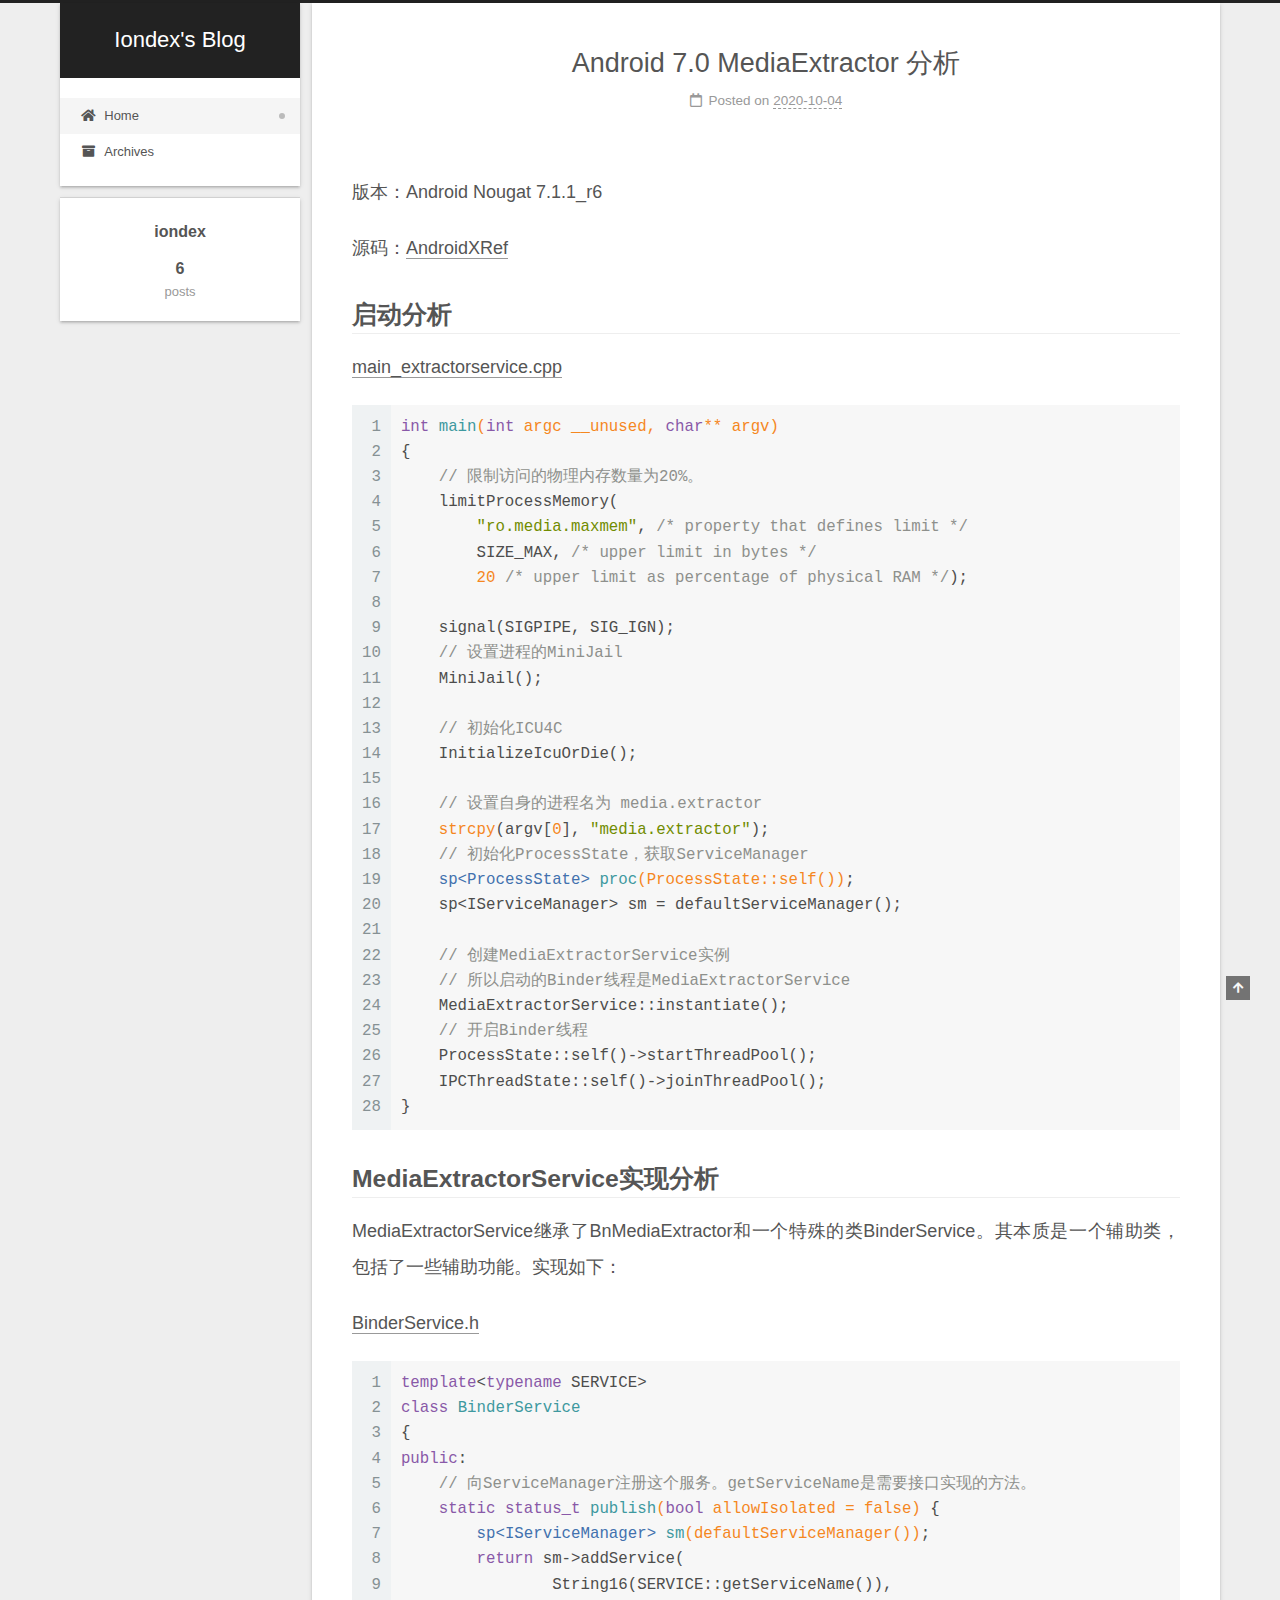
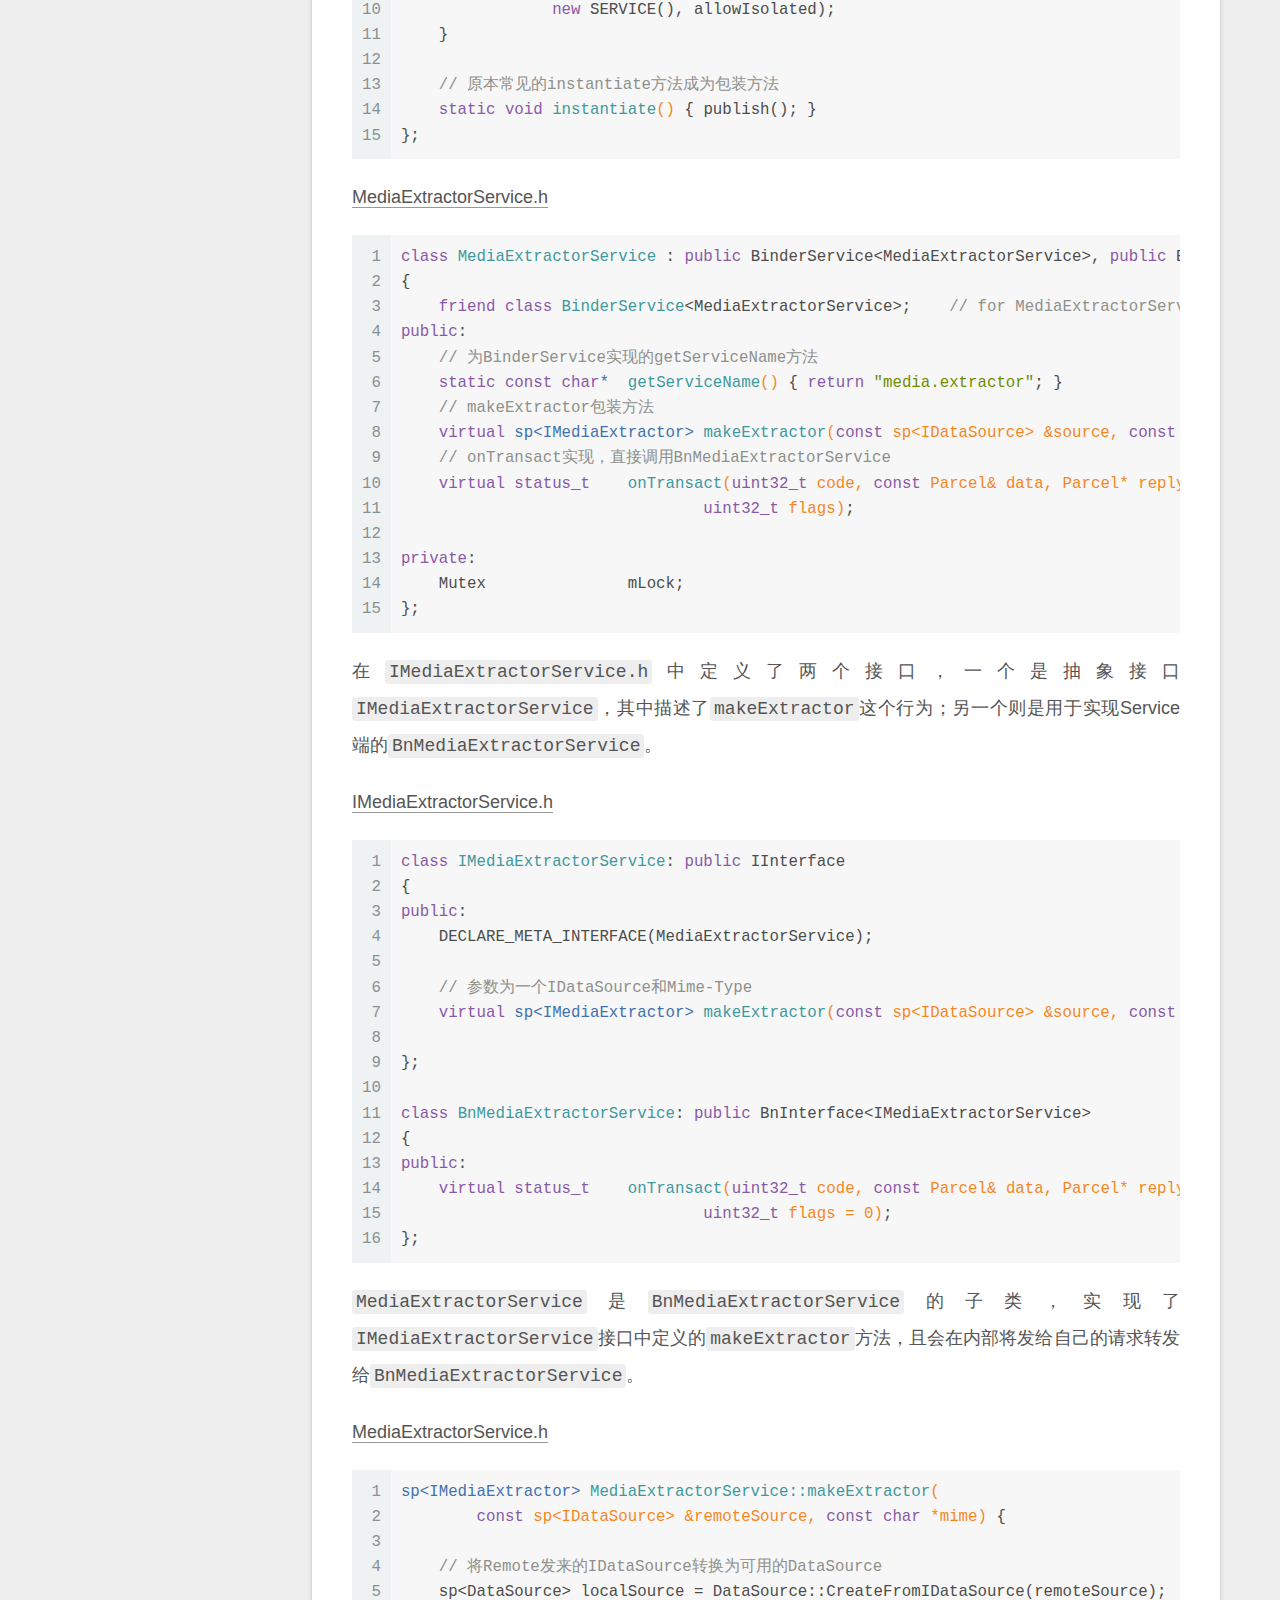
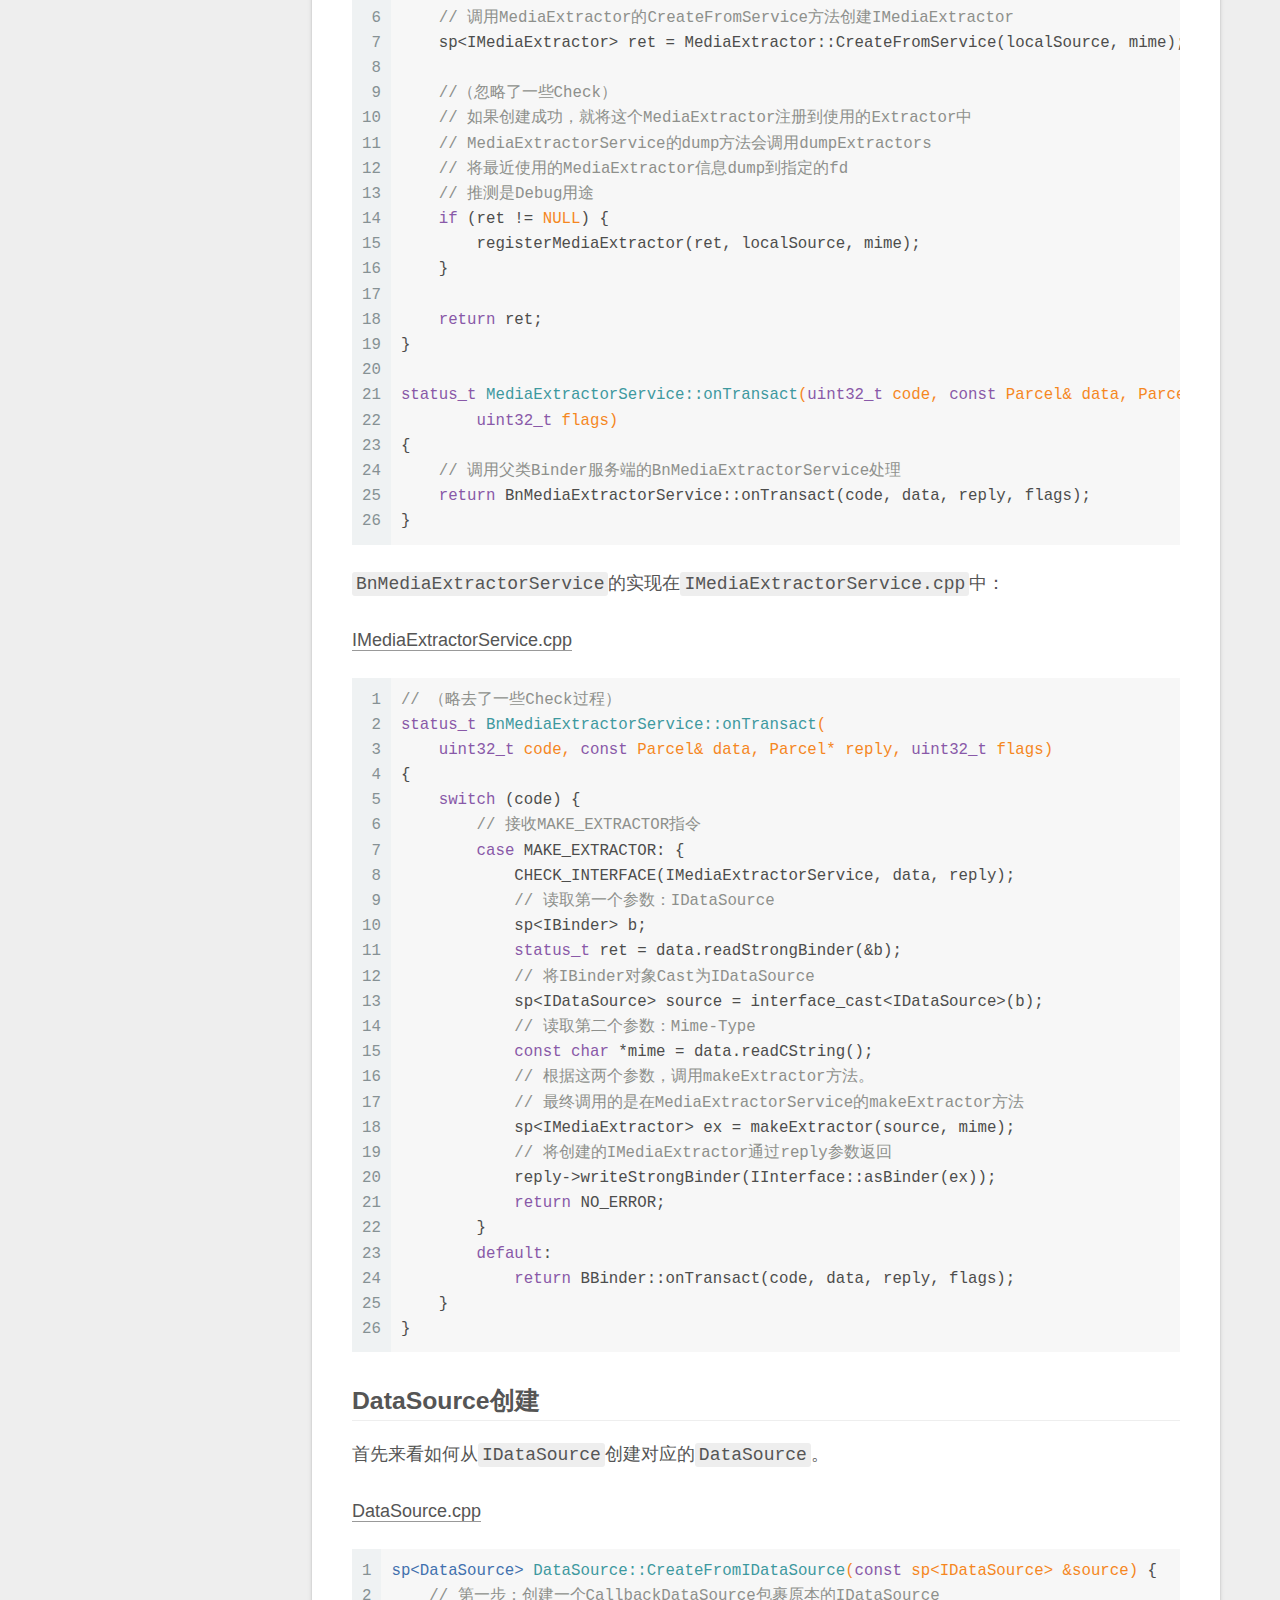
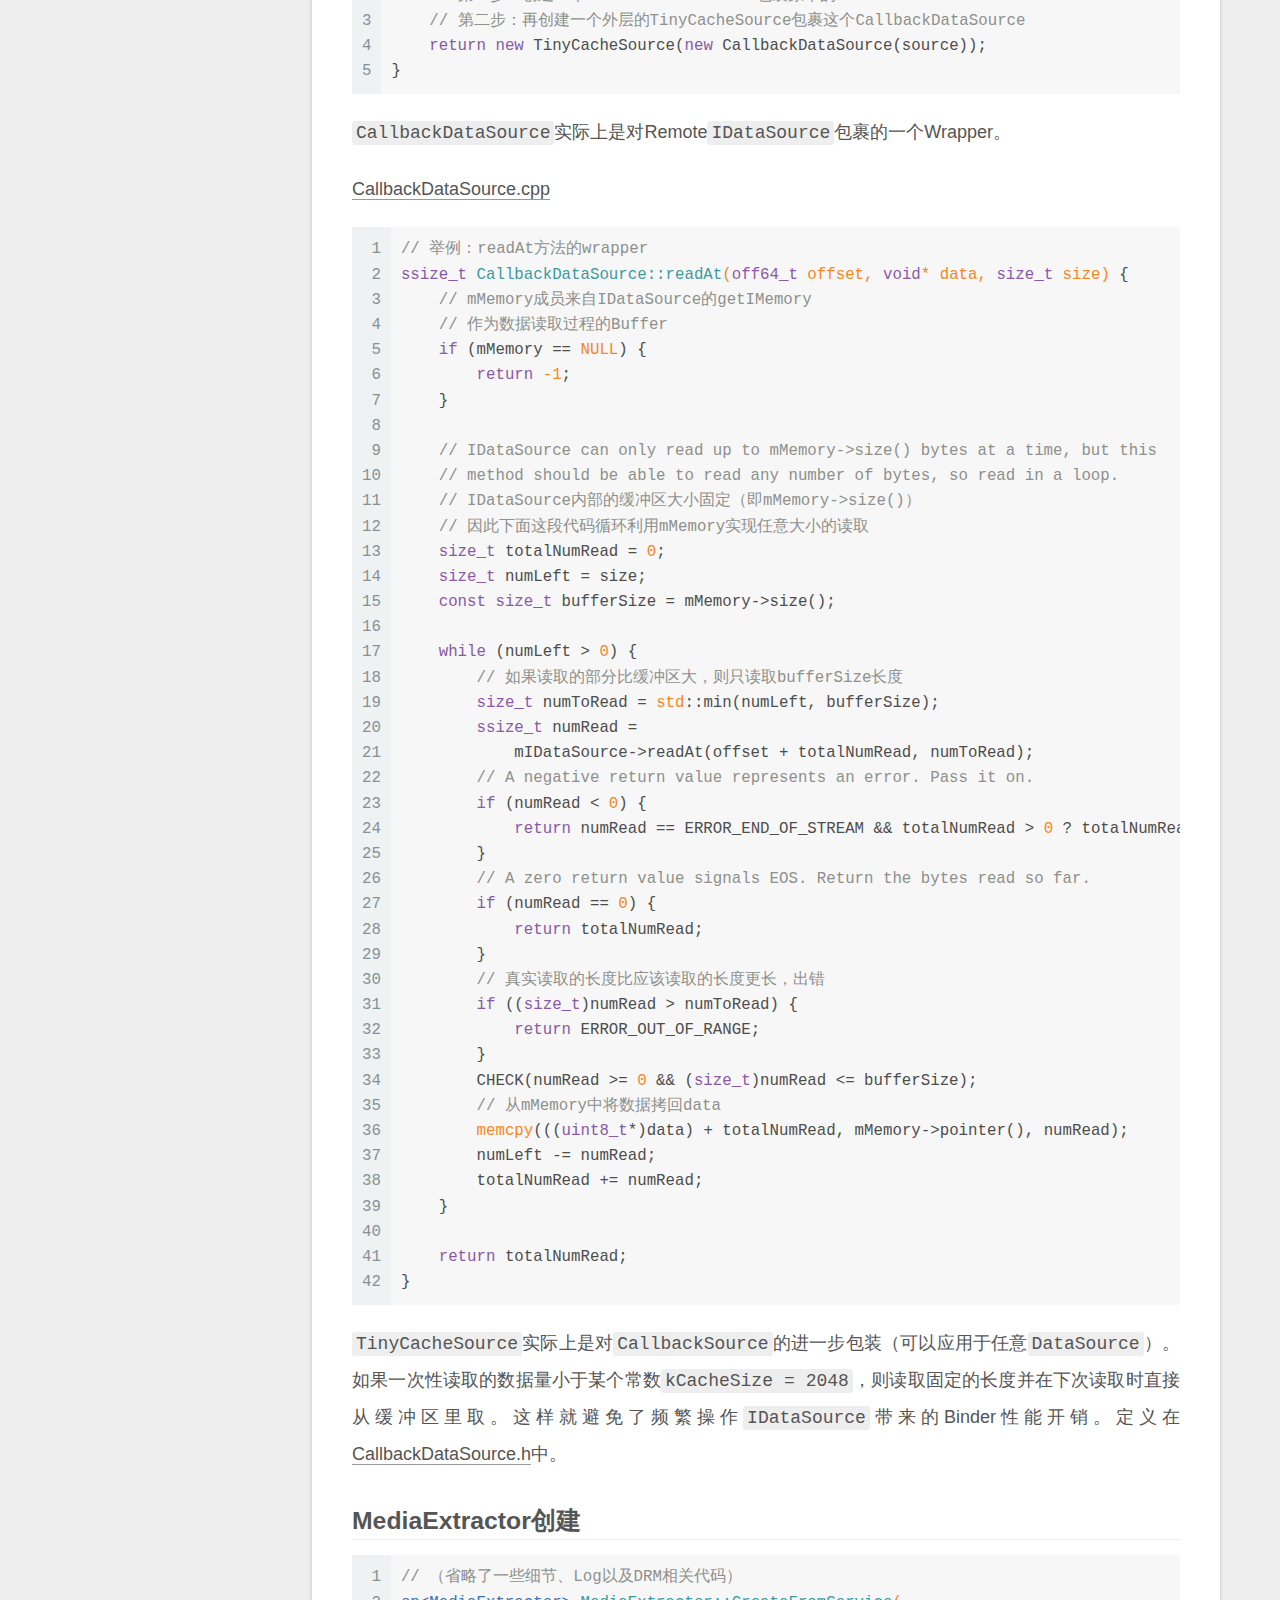
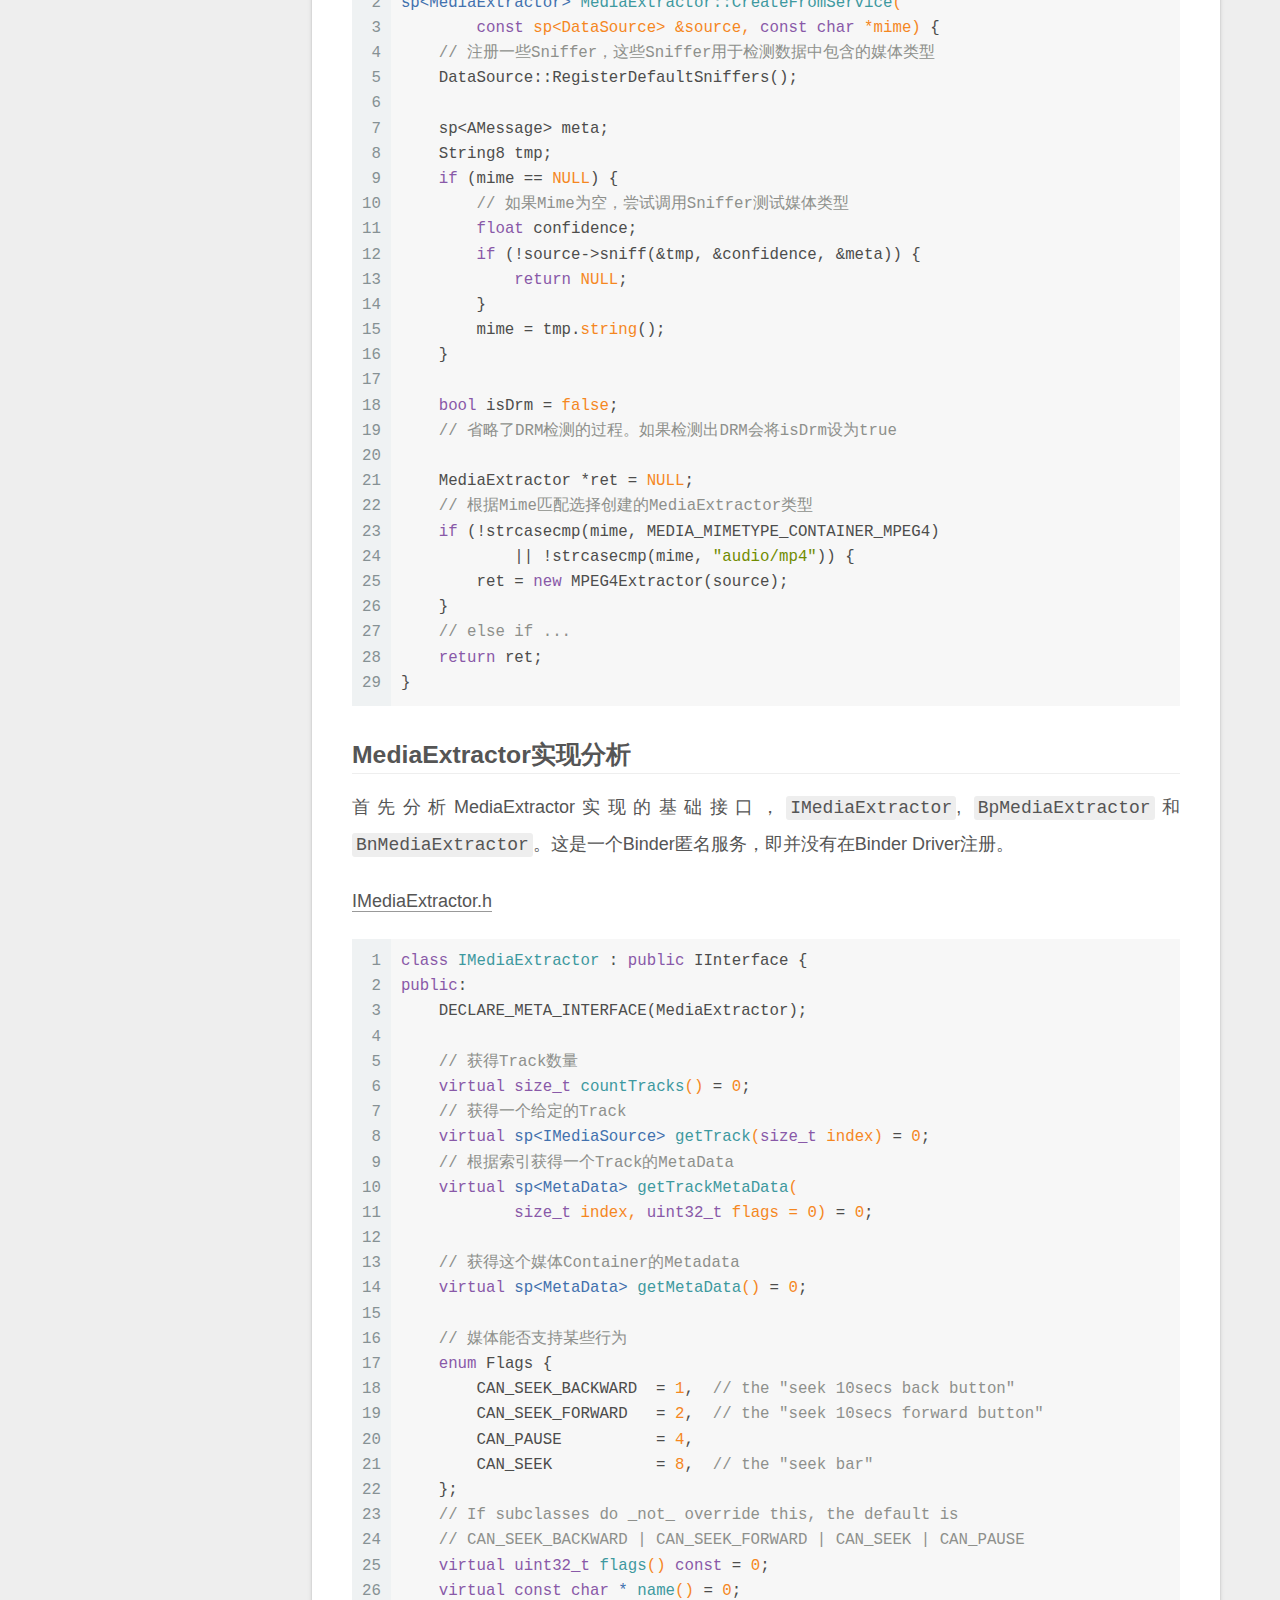
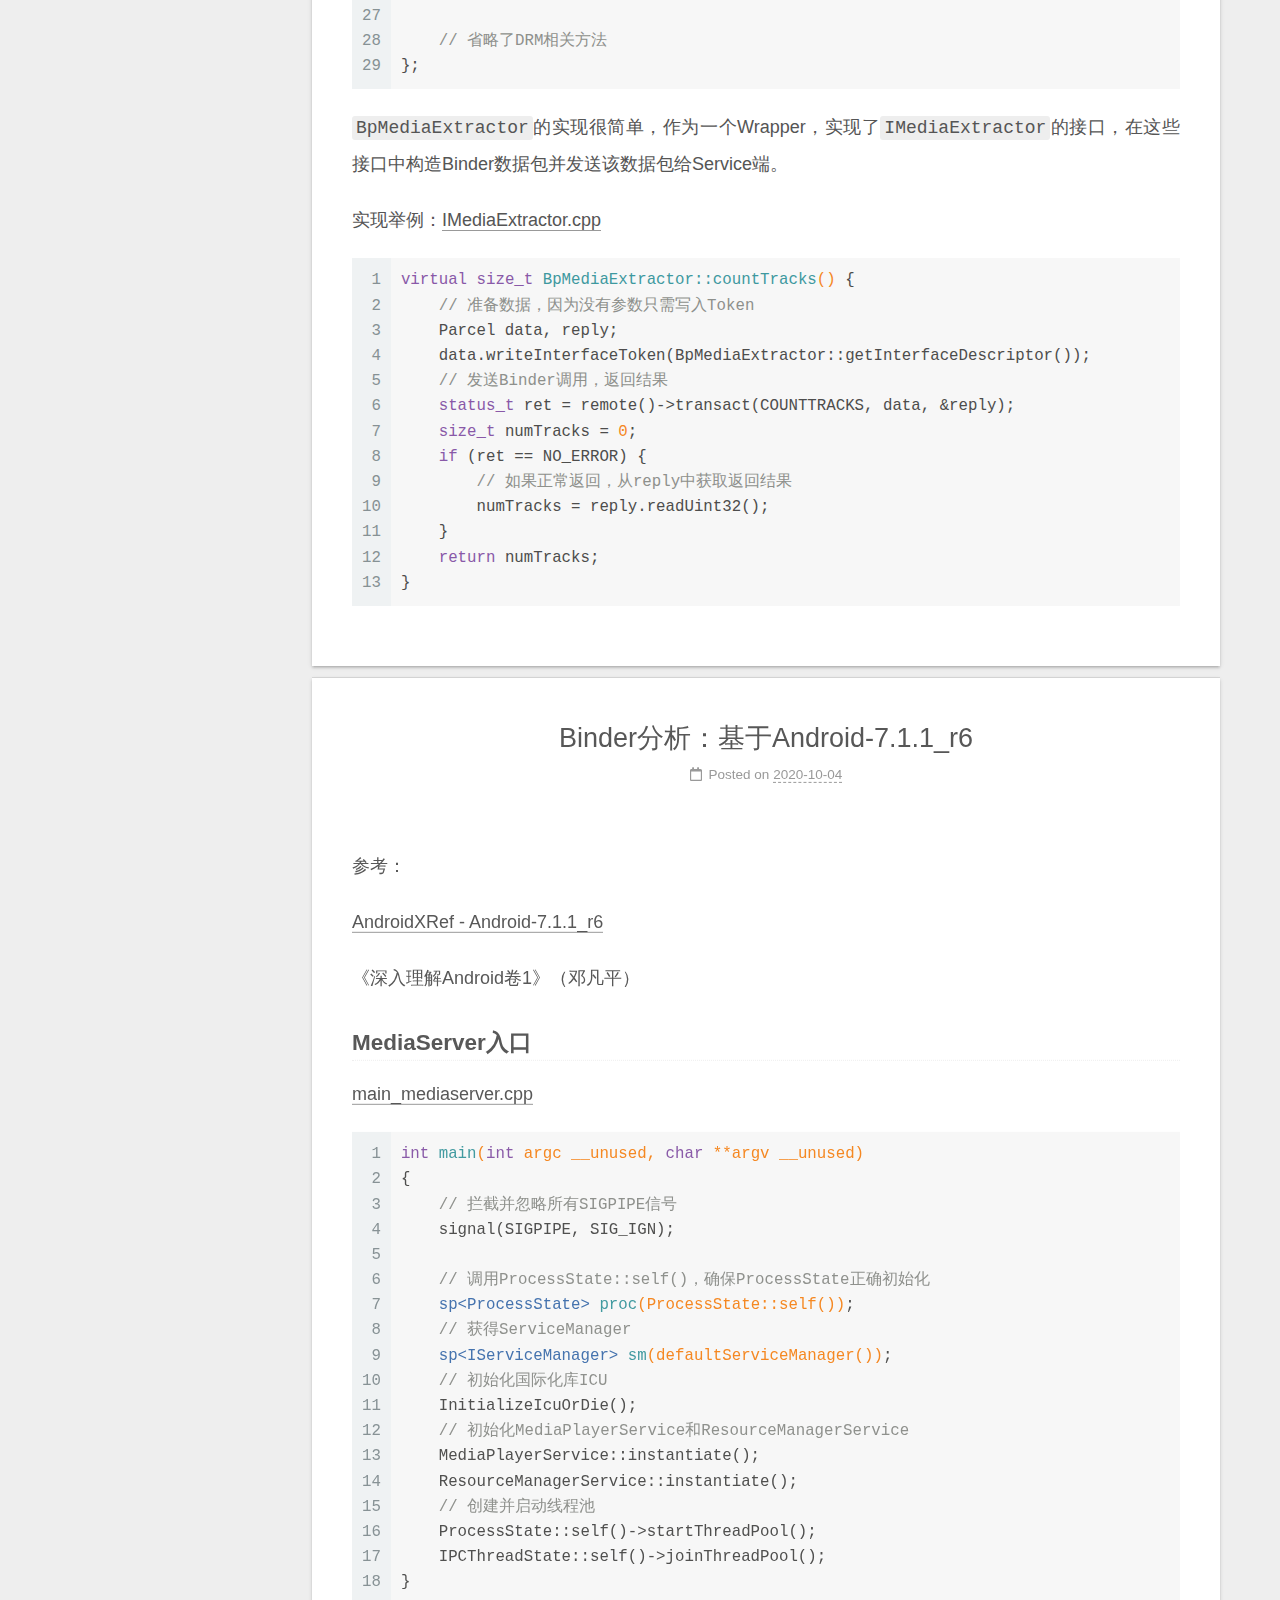
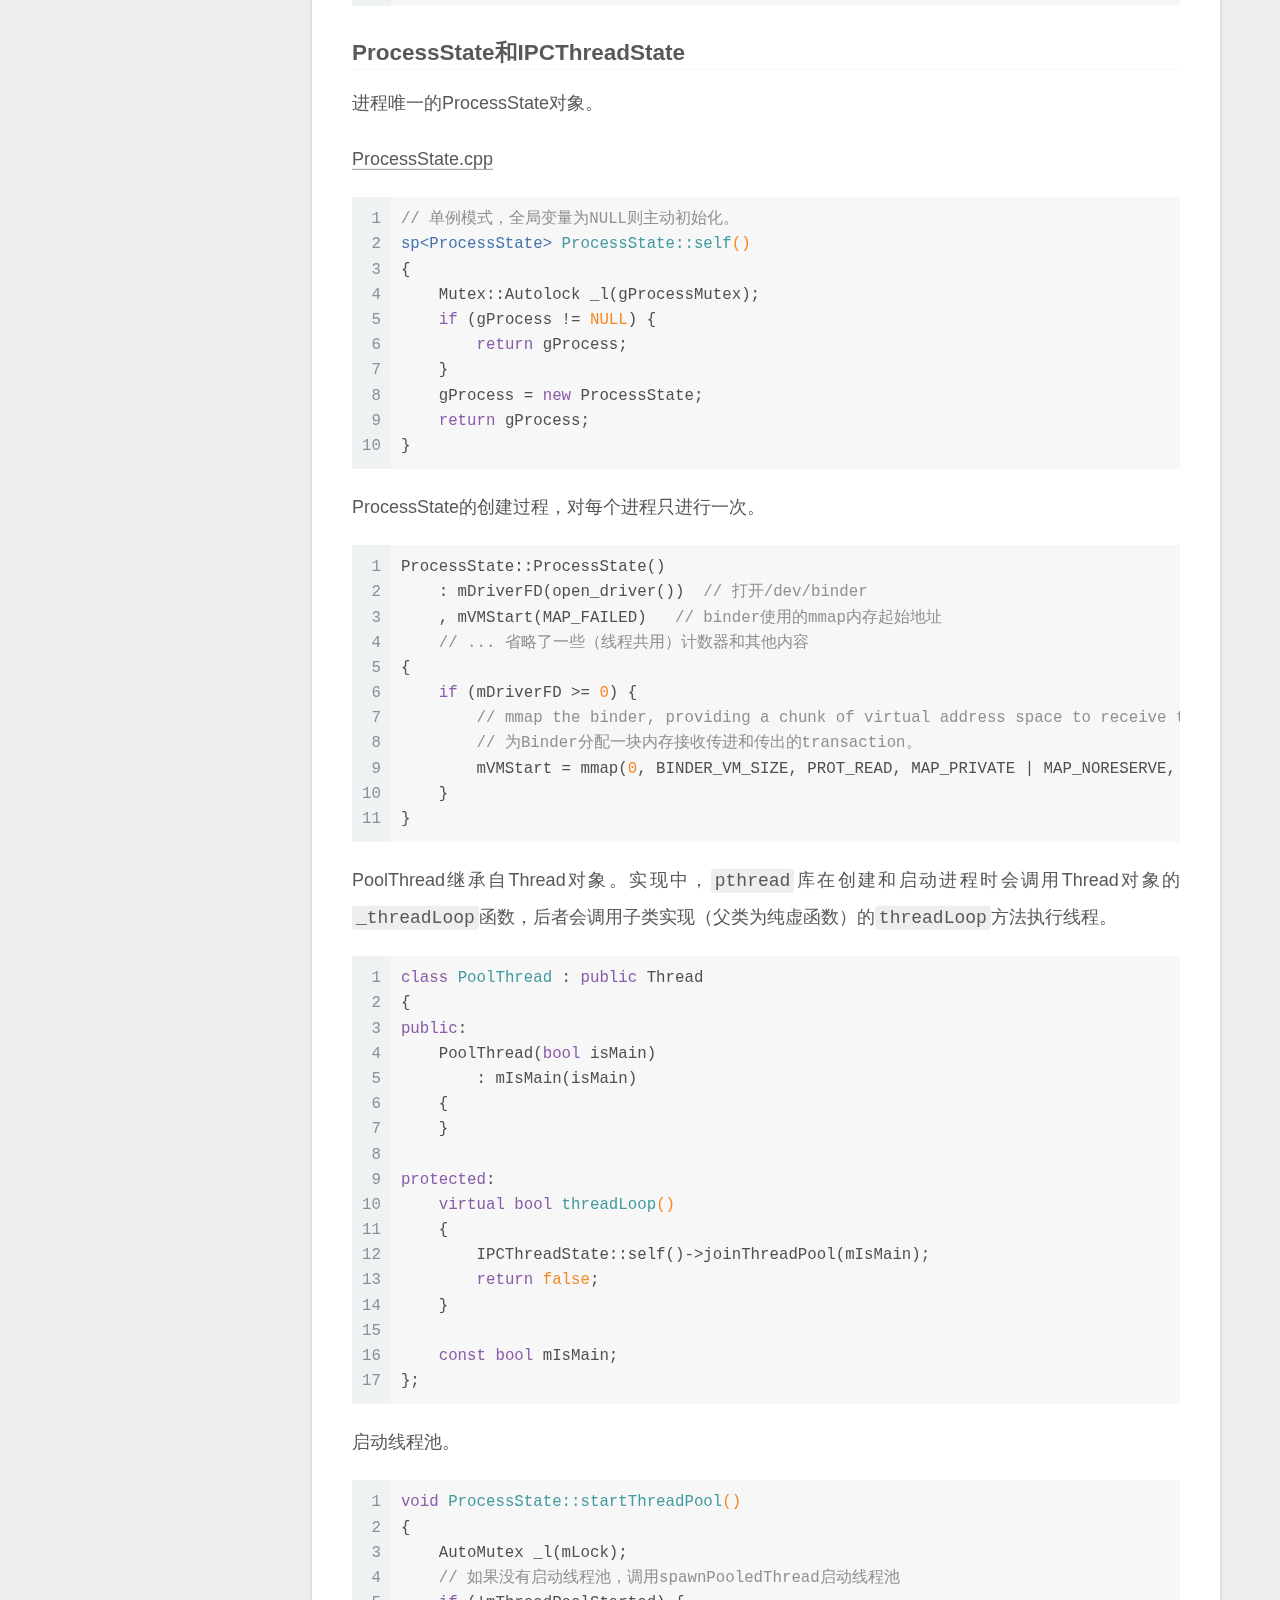
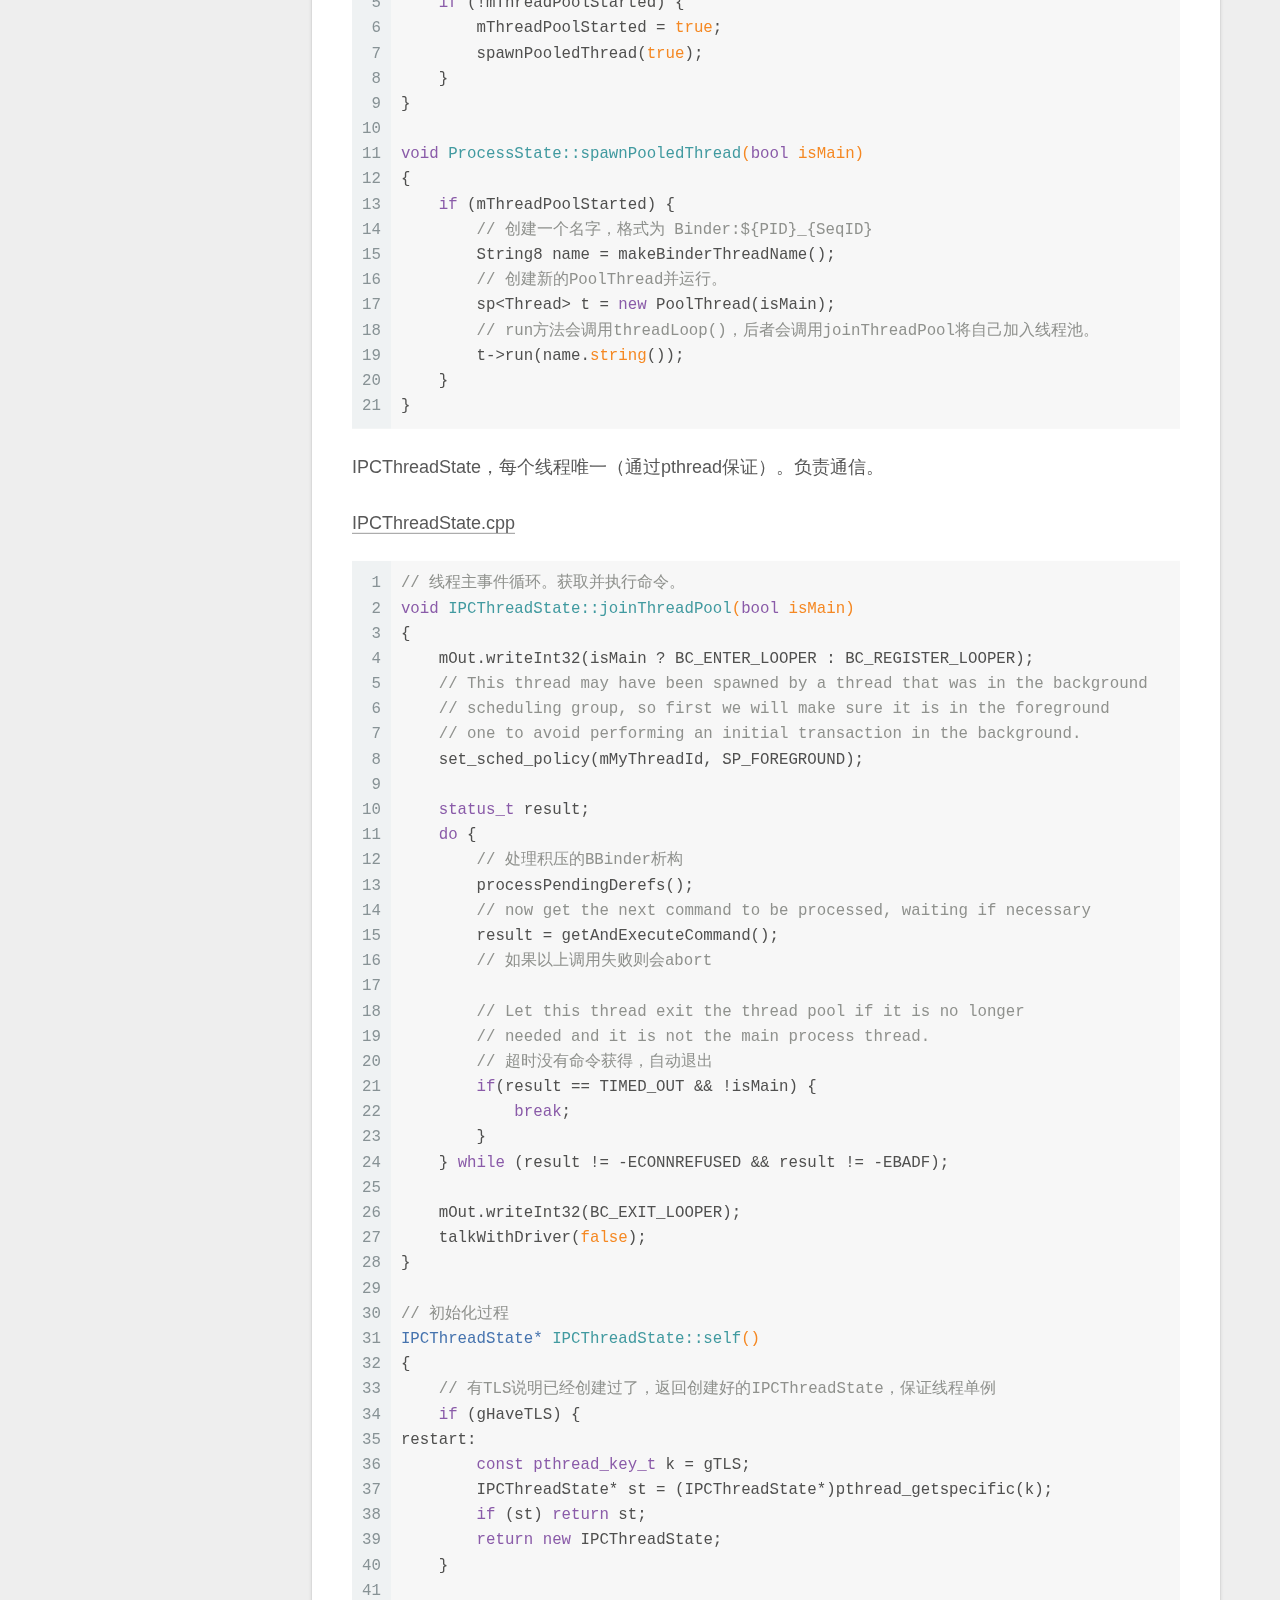
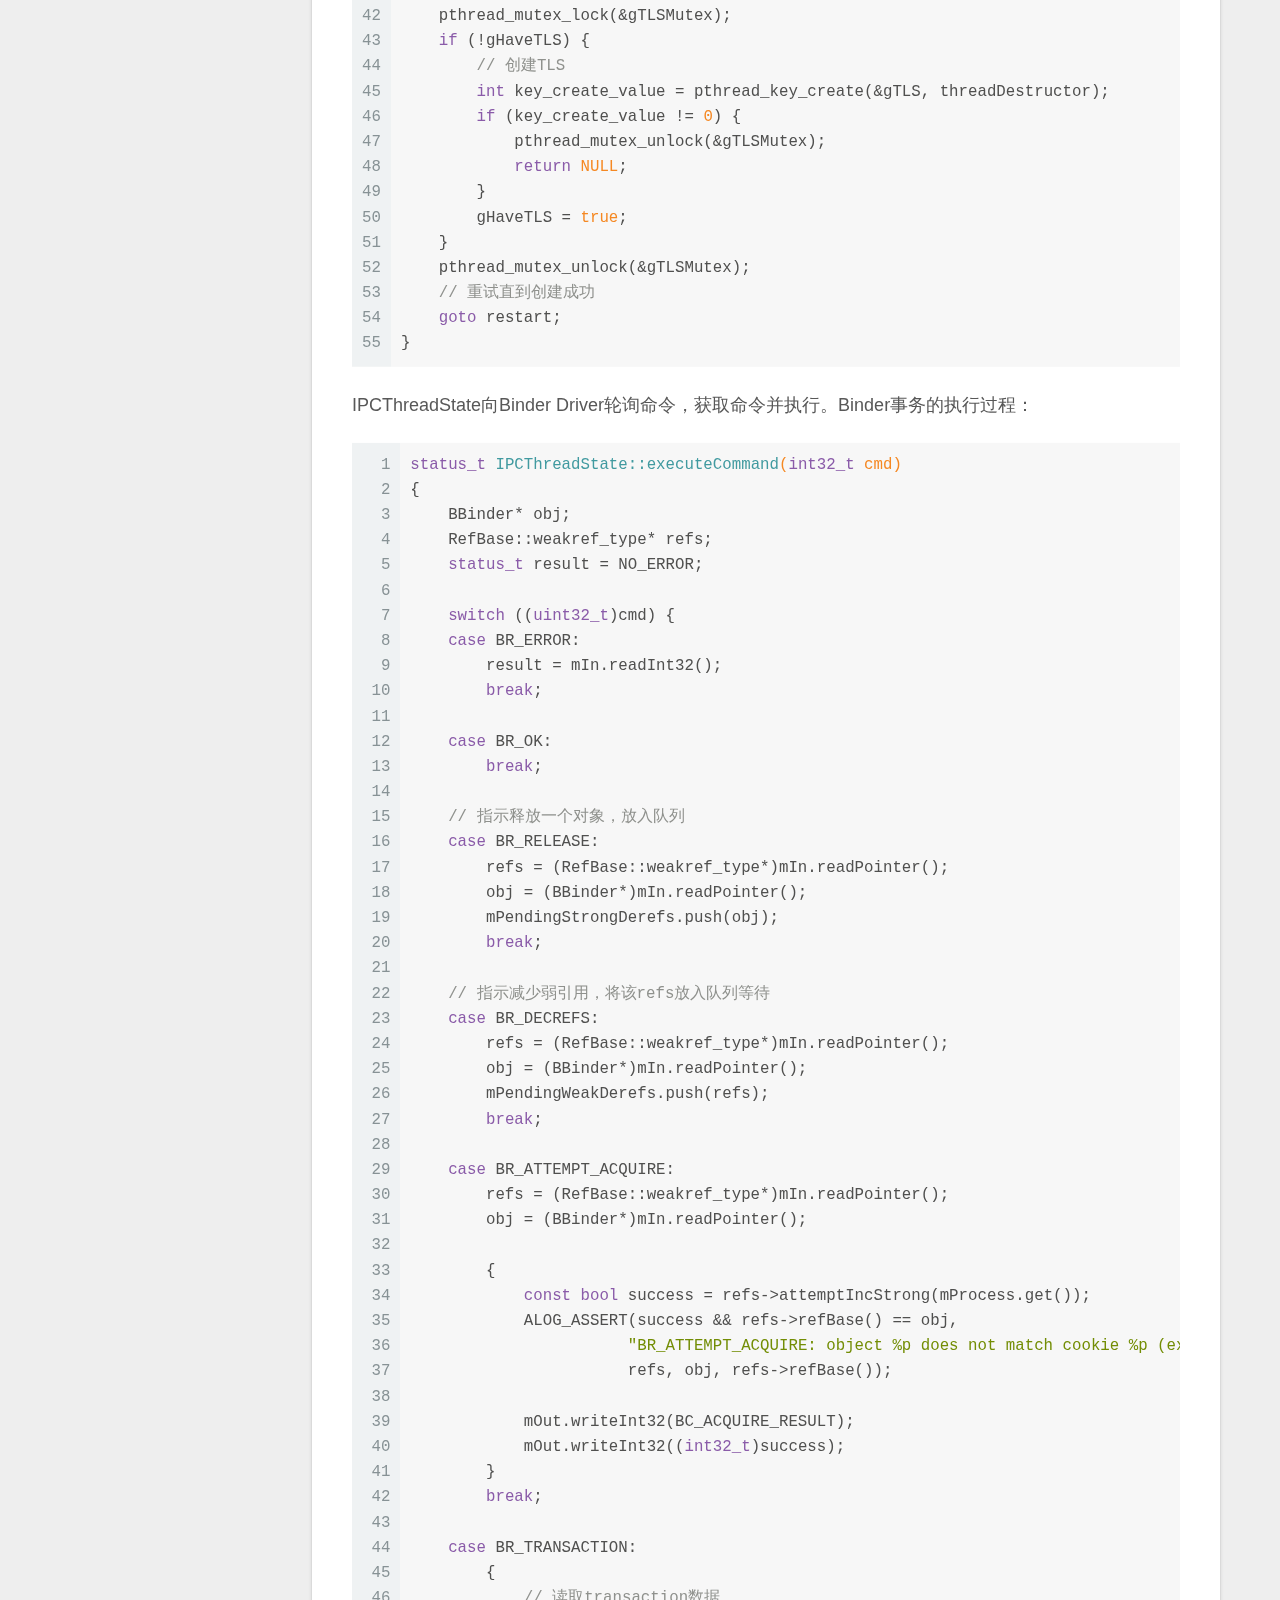
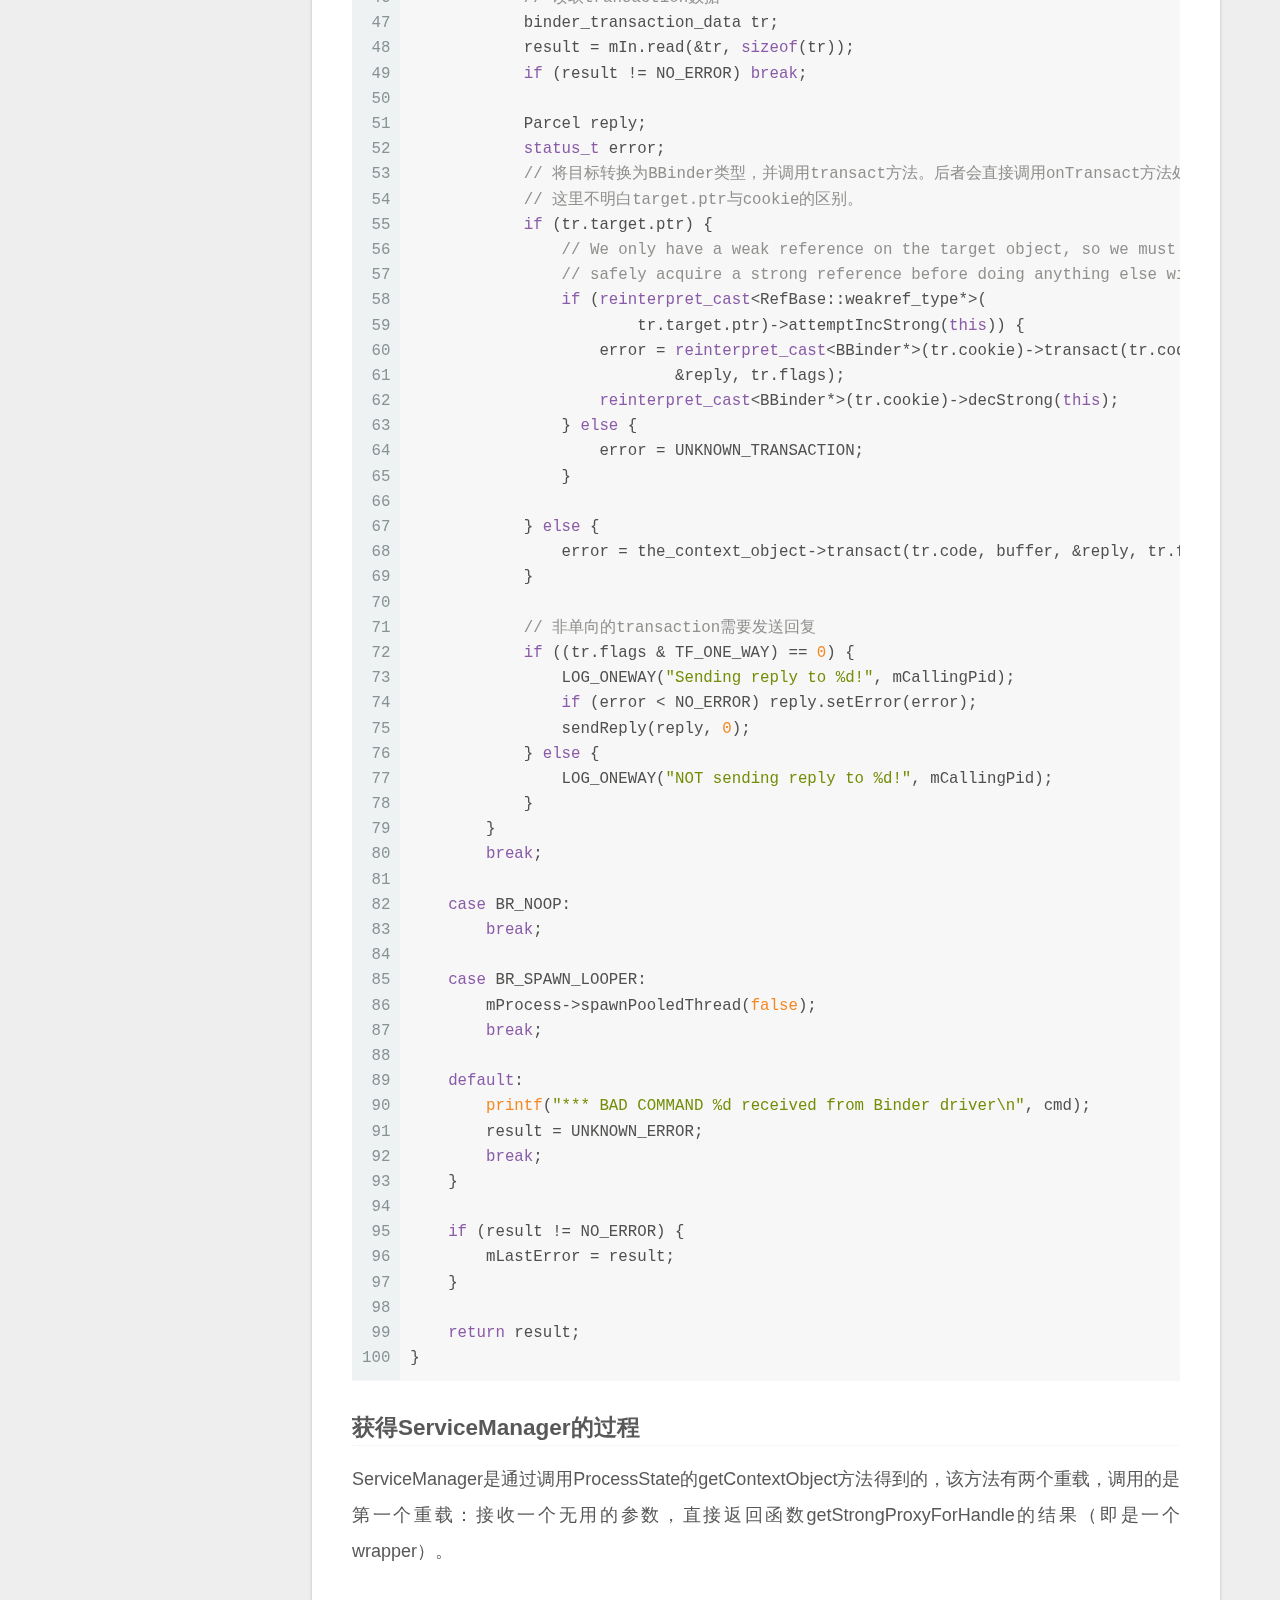
==== index.html @ 5dd7b02f "initial rebase" ====
<!DOCTYPE html>
<html lang="en">
<head>
  <meta charset="UTF-8">
<meta name="viewport" content="width=device-width, initial-scale=1, maximum-scale=2">
<meta name="theme-color" content="#222">
<meta name="generator" content="Hexo 5.0.2">
  <link rel="apple-touch-icon" sizes="180x180" href="/images/apple-touch-icon-next.png">
  <link rel="icon" type="image/png" sizes="32x32" href="/images/favicon-32x32-next.png">
  <link rel="icon" type="image/png" sizes="16x16" href="/images/favicon-16x16-next.png">
  <link rel="mask-icon" href="/images/logo.svg" color="#222">

<link rel="stylesheet" href="/css/main.css">


<link rel="stylesheet" href="/lib/font-awesome/css/all.min.css">

<script id="hexo-configurations">
    var NexT = window.NexT || {};
    var CONFIG = {"hostname":"iondex.github.io","root":"/","scheme":"Gemini","version":"7.8.0","exturl":false,"sidebar":{"position":"left","display":"post","padding":18,"offset":12,"onmobile":false},"copycode":{"enable":false,"show_result":false,"style":null},"back2top":{"enable":true,"sidebar":false,"scrollpercent":false},"bookmark":{"enable":false,"color":"#222","save":"auto"},"fancybox":false,"mediumzoom":false,"lazyload":false,"pangu":false,"comments":{"style":"tabs","active":null,"storage":true,"lazyload":false,"nav":null},"algolia":{"hits":{"per_page":10},"labels":{"input_placeholder":"Search for Posts","hits_empty":"We didn't find any results for the search: ${query}","hits_stats":"${hits} results found in ${time} ms"}},"localsearch":{"enable":false,"trigger":"auto","top_n_per_article":1,"unescape":false,"preload":false},"motion":{"enable":true,"async":false,"transition":{"post_block":"fadeIn","post_header":"slideDownIn","post_body":"slideDownIn","coll_header":"slideLeftIn","sidebar":"slideUpIn"}}};
  </script>

  <meta property="og:type" content="website">
<meta property="og:title" content="Iondex&#39;s Blog">
<meta property="og:url" content="http://iondex.github.io/index.html">
<meta property="og:site_name" content="Iondex&#39;s Blog">
<meta property="og:locale" content="en_US">
<meta property="article:author" content="iondex">
<meta name="twitter:card" content="summary">

<link rel="canonical" href="http://iondex.github.io/">


<script id="page-configurations">
  // https://hexo.io/docs/variables.html
  CONFIG.page = {
    sidebar: "",
    isHome : true,
    isPost : false,
    lang   : 'en'
  };
</script>

  <title>Iondex's Blog</title>
  






  <noscript>
  <style>
  .use-motion .brand,
  .use-motion .menu-item,
  .sidebar-inner,
  .use-motion .post-block,
  .use-motion .pagination,
  .use-motion .comments,
  .use-motion .post-header,
  .use-motion .post-body,
  .use-motion .collection-header { opacity: initial; }

  .use-motion .site-title,
  .use-motion .site-subtitle {
    opacity: initial;
    top: initial;
  }

  .use-motion .logo-line-before i { left: initial; }
  .use-motion .logo-line-after i { right: initial; }
  </style>
</noscript>

</head>

<body itemscope itemtype="http://schema.org/WebPage">
  <div class="container use-motion">
    <div class="headband"></div>

    <header class="header" itemscope itemtype="http://schema.org/WPHeader">
      <div class="header-inner"><div class="site-brand-container">
  <div class="site-nav-toggle">
    <div class="toggle" aria-label="Toggle navigation bar">
      <span class="toggle-line toggle-line-first"></span>
      <span class="toggle-line toggle-line-middle"></span>
      <span class="toggle-line toggle-line-last"></span>
    </div>
  </div>

  <div class="site-meta">

    <a href="/" class="brand" rel="start">
      <span class="logo-line-before"><i></i></span>
      <h1 class="site-title">Iondex's Blog</h1>
      <span class="logo-line-after"><i></i></span>
    </a>
  </div>

  <div class="site-nav-right">
    <div class="toggle popup-trigger">
    </div>
  </div>
</div>




<nav class="site-nav">
  <ul id="menu" class="main-menu menu">
        <li class="menu-item menu-item-home">

    <a href="/" rel="section"><i class="fa fa-home fa-fw"></i>Home</a>

  </li>
        <li class="menu-item menu-item-archives">

    <a href="/archives/" rel="section"><i class="fa fa-archive fa-fw"></i>Archives</a>

  </li>
  </ul>
</nav>




</div>
    </header>

    
  <div class="back-to-top">
    <i class="fa fa-arrow-up"></i>
    <span>0%</span>
  </div>


    <main class="main">
      <div class="main-inner">
        <div class="content-wrap">
          

          <div class="content index posts-expand">
            
      
  
  
  <article itemscope itemtype="http://schema.org/Article" class="post-block" lang="en">
    <link itemprop="mainEntityOfPage" href="http://iondex.github.io/2020/10/04/android-mediaextractor/">

    <span hidden itemprop="author" itemscope itemtype="http://schema.org/Person">
      <meta itemprop="image" content="/images/avatar.gif">
      <meta itemprop="name" content="iondex">
      <meta itemprop="description" content="">
    </span>

    <span hidden itemprop="publisher" itemscope itemtype="http://schema.org/Organization">
      <meta itemprop="name" content="Iondex's Blog">
    </span>
      <header class="post-header">
        <h2 class="post-title" itemprop="name headline">
          
            <a href="/2020/10/04/android-mediaextractor/" class="post-title-link" itemprop="url">Android 7.0 MediaExtractor 分析</a>
        </h2>

        <div class="post-meta">
            <span class="post-meta-item">
              <span class="post-meta-item-icon">
                <i class="far fa-calendar"></i>
              </span>
              <span class="post-meta-item-text">Posted on</span>
              

              <time title="Created: 2020-10-04 20:51:28 / Modified: 21:03:40" itemprop="dateCreated datePublished" datetime="2020-10-04T20:51:28+08:00">2020-10-04</time>
            </span>

          

        </div>
      </header>

    
    
    
    <div class="post-body" itemprop="articleBody">

      
          <p>版本：Android Nougat 7.1.1_r6</p>
<p>源码：<a target="_blank" rel="noopener" href="http://androidxref.com/7.1.1_r6/xref/frameworks/av/services/mediaextractor">AndroidXRef</a></p>
<h2 id="启动分析"><a href="#启动分析" class="headerlink" title="启动分析"></a>启动分析</h2><p><a target="_blank" rel="noopener" href="http://androidxref.com/7.1.1_r6/xref/frameworks/av/services/mediaextractor/main_extractorservice.cpp">main_extractorservice.cpp</a></p>
<figure class="highlight cpp"><table><tr><td class="gutter"><pre><span class="line">1</span><br><span class="line">2</span><br><span class="line">3</span><br><span class="line">4</span><br><span class="line">5</span><br><span class="line">6</span><br><span class="line">7</span><br><span class="line">8</span><br><span class="line">9</span><br><span class="line">10</span><br><span class="line">11</span><br><span class="line">12</span><br><span class="line">13</span><br><span class="line">14</span><br><span class="line">15</span><br><span class="line">16</span><br><span class="line">17</span><br><span class="line">18</span><br><span class="line">19</span><br><span class="line">20</span><br><span class="line">21</span><br><span class="line">22</span><br><span class="line">23</span><br><span class="line">24</span><br><span class="line">25</span><br><span class="line">26</span><br><span class="line">27</span><br><span class="line">28</span><br></pre></td><td class="code"><pre><span class="line"><span class="function"><span class="keyword">int</span> <span class="title">main</span><span class="params">(<span class="keyword">int</span> argc __unused, <span class="keyword">char</span>** argv)</span></span></span><br><span class="line"><span class="function"></span>&#123;</span><br><span class="line">    <span class="comment">// 限制访问的物理内存数量为20%。</span></span><br><span class="line">    limitProcessMemory(</span><br><span class="line">        <span class="string">&quot;ro.media.maxmem&quot;</span>, <span class="comment">/* property that defines limit */</span></span><br><span class="line">        SIZE_MAX, <span class="comment">/* upper limit in bytes */</span></span><br><span class="line">        <span class="number">20</span> <span class="comment">/* upper limit as percentage of physical RAM */</span>);</span><br><span class="line"></span><br><span class="line">    signal(SIGPIPE, SIG_IGN);</span><br><span class="line">    <span class="comment">// 设置进程的MiniJail</span></span><br><span class="line">    MiniJail();</span><br><span class="line">    </span><br><span class="line">    <span class="comment">// 初始化ICU4C</span></span><br><span class="line">    InitializeIcuOrDie();</span><br><span class="line"></span><br><span class="line">    <span class="comment">// 设置自身的进程名为 media.extractor</span></span><br><span class="line">    <span class="built_in">strcpy</span>(argv[<span class="number">0</span>], <span class="string">&quot;media.extractor&quot;</span>);</span><br><span class="line">    <span class="comment">// 初始化ProcessState，获取ServiceManager</span></span><br><span class="line">    <span class="function">sp&lt;ProcessState&gt; <span class="title">proc</span><span class="params">(ProcessState::self())</span></span>;</span><br><span class="line">    sp&lt;IServiceManager&gt; sm = defaultServiceManager();</span><br><span class="line">    </span><br><span class="line">    <span class="comment">// 创建MediaExtractorService实例</span></span><br><span class="line">    <span class="comment">// 所以启动的Binder线程是MediaExtractorService</span></span><br><span class="line">    MediaExtractorService::instantiate();</span><br><span class="line">    <span class="comment">// 开启Binder线程</span></span><br><span class="line">    ProcessState::self()-&gt;startThreadPool();</span><br><span class="line">    IPCThreadState::self()-&gt;joinThreadPool();</span><br><span class="line">&#125;</span><br></pre></td></tr></table></figure>

<h2 id="MediaExtractorService实现分析"><a href="#MediaExtractorService实现分析" class="headerlink" title="MediaExtractorService实现分析"></a>MediaExtractorService实现分析</h2><p>MediaExtractorService继承了BnMediaExtractor和一个特殊的类BinderService。其本质是一个辅助类，包括了一些辅助功能。实现如下：</p>
<p><a target="_blank" rel="noopener" href="http://androidxref.com/7.1.1_r6/xref/frameworks/native/include/binder/BinderService.h">BinderService.h</a></p>
<figure class="highlight cpp"><table><tr><td class="gutter"><pre><span class="line">1</span><br><span class="line">2</span><br><span class="line">3</span><br><span class="line">4</span><br><span class="line">5</span><br><span class="line">6</span><br><span class="line">7</span><br><span class="line">8</span><br><span class="line">9</span><br><span class="line">10</span><br><span class="line">11</span><br><span class="line">12</span><br><span class="line">13</span><br><span class="line">14</span><br><span class="line">15</span><br></pre></td><td class="code"><pre><span class="line"><span class="keyword">template</span>&lt;<span class="keyword">typename</span> SERVICE&gt;</span><br><span class="line"><span class="class"><span class="keyword">class</span> <span class="title">BinderService</span></span></span><br><span class="line"><span class="class">&#123;</span></span><br><span class="line"><span class="keyword">public</span>:</span><br><span class="line">    <span class="comment">// 向ServiceManager注册这个服务。getServiceName是需要接口实现的方法。</span></span><br><span class="line">    <span class="function"><span class="keyword">static</span> <span class="keyword">status_t</span> <span class="title">publish</span><span class="params">(<span class="keyword">bool</span> allowIsolated = <span class="literal">false</span>)</span> </span>&#123;</span><br><span class="line">        <span class="function">sp&lt;IServiceManager&gt; <span class="title">sm</span><span class="params">(defaultServiceManager())</span></span>;</span><br><span class="line">        <span class="keyword">return</span> sm-&gt;addService(</span><br><span class="line">                String16(SERVICE::getServiceName()),</span><br><span class="line">                <span class="keyword">new</span> SERVICE(), allowIsolated);</span><br><span class="line">    &#125;</span><br><span class="line"></span><br><span class="line">    <span class="comment">// 原本常见的instantiate方法成为包装方法</span></span><br><span class="line">    <span class="function"><span class="keyword">static</span> <span class="keyword">void</span> <span class="title">instantiate</span><span class="params">()</span> </span>&#123; publish(); &#125;</span><br><span class="line">&#125;;</span><br></pre></td></tr></table></figure>

<p><a target="_blank" rel="noopener" href="http://androidxref.com/7.1.1_r6/xref/frameworks/av/services/mediaextractor/MediaExtractorService.h">MediaExtractorService.h</a></p>
<figure class="highlight cpp"><table><tr><td class="gutter"><pre><span class="line">1</span><br><span class="line">2</span><br><span class="line">3</span><br><span class="line">4</span><br><span class="line">5</span><br><span class="line">6</span><br><span class="line">7</span><br><span class="line">8</span><br><span class="line">9</span><br><span class="line">10</span><br><span class="line">11</span><br><span class="line">12</span><br><span class="line">13</span><br><span class="line">14</span><br><span class="line">15</span><br></pre></td><td class="code"><pre><span class="line"><span class="class"><span class="keyword">class</span> <span class="title">MediaExtractorService</span> :</span> <span class="keyword">public</span> BinderService&lt;MediaExtractorService&gt;, <span class="keyword">public</span> BnMediaExtractorService</span><br><span class="line">&#123;</span><br><span class="line">    <span class="keyword">friend</span> <span class="class"><span class="keyword">class</span> <span class="title">BinderService</span>&lt;MediaExtractorService&gt;;</span>    <span class="comment">// for MediaExtractorService()</span></span><br><span class="line"><span class="keyword">public</span>:</span><br><span class="line">    <span class="comment">// 为BinderService实现的getServiceName方法</span></span><br><span class="line">    <span class="function"><span class="keyword">static</span> <span class="keyword">const</span> <span class="keyword">char</span>*  <span class="title">getServiceName</span><span class="params">()</span> </span>&#123; <span class="keyword">return</span> <span class="string">&quot;media.extractor&quot;</span>; &#125;</span><br><span class="line">    <span class="comment">// makeExtractor包装方法</span></span><br><span class="line">    <span class="function"><span class="keyword">virtual</span> sp&lt;IMediaExtractor&gt; <span class="title">makeExtractor</span><span class="params">(<span class="keyword">const</span> sp&lt;IDataSource&gt; &amp;source, <span class="keyword">const</span> <span class="keyword">char</span> *mime)</span></span>;</span><br><span class="line">    <span class="comment">// onTransact实现，直接调用BnMediaExtractorService</span></span><br><span class="line">    <span class="function"><span class="keyword">virtual</span> <span class="keyword">status_t</span>    <span class="title">onTransact</span><span class="params">(<span class="keyword">uint32_t</span> code, <span class="keyword">const</span> Parcel&amp; data, Parcel* reply,</span></span></span><br><span class="line"><span class="function"><span class="params">                                <span class="keyword">uint32_t</span> flags)</span></span>;</span><br><span class="line"></span><br><span class="line"><span class="keyword">private</span>:</span><br><span class="line">    Mutex               mLock;</span><br><span class="line">&#125;;</span><br></pre></td></tr></table></figure>

<p>在<code>IMediaExtractorService.h</code>中定义了两个接口，一个是抽象接口<code>IMediaExtractorService</code>，其中描述了<code>makeExtractor</code>这个行为；另一个则是用于实现Service端的<code>BnMediaExtractorService</code>。</p>
<p><a target="_blank" rel="noopener" href="http://androidxref.com/7.1.1_r6/xref/frameworks/av/include/media/IMediaExtractorService.h">IMediaExtractorService.h</a></p>
<figure class="highlight cpp"><table><tr><td class="gutter"><pre><span class="line">1</span><br><span class="line">2</span><br><span class="line">3</span><br><span class="line">4</span><br><span class="line">5</span><br><span class="line">6</span><br><span class="line">7</span><br><span class="line">8</span><br><span class="line">9</span><br><span class="line">10</span><br><span class="line">11</span><br><span class="line">12</span><br><span class="line">13</span><br><span class="line">14</span><br><span class="line">15</span><br><span class="line">16</span><br></pre></td><td class="code"><pre><span class="line"><span class="class"><span class="keyword">class</span> <span class="title">IMediaExtractorService</span>:</span> <span class="keyword">public</span> IInterface</span><br><span class="line">&#123;</span><br><span class="line"><span class="keyword">public</span>:</span><br><span class="line">    DECLARE_META_INTERFACE(MediaExtractorService);</span><br><span class="line"></span><br><span class="line">    <span class="comment">// 参数为一个IDataSource和Mime-Type</span></span><br><span class="line">    <span class="function"><span class="keyword">virtual</span> sp&lt;IMediaExtractor&gt; <span class="title">makeExtractor</span><span class="params">(<span class="keyword">const</span> sp&lt;IDataSource&gt; &amp;source, <span class="keyword">const</span> <span class="keyword">char</span> *mime)</span> </span>= <span class="number">0</span>;</span><br><span class="line"></span><br><span class="line">&#125;;</span><br><span class="line"></span><br><span class="line"><span class="class"><span class="keyword">class</span> <span class="title">BnMediaExtractorService</span>:</span> <span class="keyword">public</span> BnInterface&lt;IMediaExtractorService&gt;</span><br><span class="line">&#123;</span><br><span class="line"><span class="keyword">public</span>:</span><br><span class="line">    <span class="function"><span class="keyword">virtual</span> <span class="keyword">status_t</span>    <span class="title">onTransact</span><span class="params">(<span class="keyword">uint32_t</span> code, <span class="keyword">const</span> Parcel&amp; data, Parcel* reply,</span></span></span><br><span class="line"><span class="function"><span class="params">                                <span class="keyword">uint32_t</span> flags = <span class="number">0</span>)</span></span>;</span><br><span class="line">&#125;;</span><br></pre></td></tr></table></figure>

<p><code>MediaExtractorService</code>是<code>BnMediaExtractorService</code>的子类，实现了<code>IMediaExtractorService</code>接口中定义的<code>makeExtractor</code>方法，且会在内部将发给自己的请求转发给<code>BnMediaExtractorService</code>。</p>
<p><a target="_blank" rel="noopener" href="http://androidxref.com/7.1.1_r6/xref/frameworks/av/services/mediaextractor/MediaExtractorService.h">MediaExtractorService.h</a></p>
<figure class="highlight cpp"><table><tr><td class="gutter"><pre><span class="line">1</span><br><span class="line">2</span><br><span class="line">3</span><br><span class="line">4</span><br><span class="line">5</span><br><span class="line">6</span><br><span class="line">7</span><br><span class="line">8</span><br><span class="line">9</span><br><span class="line">10</span><br><span class="line">11</span><br><span class="line">12</span><br><span class="line">13</span><br><span class="line">14</span><br><span class="line">15</span><br><span class="line">16</span><br><span class="line">17</span><br><span class="line">18</span><br><span class="line">19</span><br><span class="line">20</span><br><span class="line">21</span><br><span class="line">22</span><br><span class="line">23</span><br><span class="line">24</span><br><span class="line">25</span><br><span class="line">26</span><br></pre></td><td class="code"><pre><span class="line"><span class="function">sp&lt;IMediaExtractor&gt; <span class="title">MediaExtractorService::makeExtractor</span><span class="params">(</span></span></span><br><span class="line"><span class="function"><span class="params">        <span class="keyword">const</span> sp&lt;IDataSource&gt; &amp;remoteSource, <span class="keyword">const</span> <span class="keyword">char</span> *mime)</span> </span>&#123;</span><br><span class="line"></span><br><span class="line">    <span class="comment">// 将Remote发来的IDataSource转换为可用的DataSource</span></span><br><span class="line">    sp&lt;DataSource&gt; localSource = DataSource::CreateFromIDataSource(remoteSource);</span><br><span class="line">    <span class="comment">// 调用MediaExtractor的CreateFromService方法创建IMediaExtractor</span></span><br><span class="line">    sp&lt;IMediaExtractor&gt; ret = MediaExtractor::CreateFromService(localSource, mime);</span><br><span class="line">    </span><br><span class="line">    <span class="comment">//（忽略了一些Check）</span></span><br><span class="line">    <span class="comment">// 如果创建成功，就将这个MediaExtractor注册到使用的Extractor中</span></span><br><span class="line">    <span class="comment">// MediaExtractorService的dump方法会调用dumpExtractors</span></span><br><span class="line">    <span class="comment">// 将最近使用的MediaExtractor信息dump到指定的fd</span></span><br><span class="line">    <span class="comment">// 推测是Debug用途</span></span><br><span class="line">    <span class="keyword">if</span> (ret != <span class="literal">NULL</span>) &#123;</span><br><span class="line">        registerMediaExtractor(ret, localSource, mime);</span><br><span class="line">    &#125;</span><br><span class="line"></span><br><span class="line">    <span class="keyword">return</span> ret;</span><br><span class="line">&#125;</span><br><span class="line"></span><br><span class="line"><span class="function"><span class="keyword">status_t</span> <span class="title">MediaExtractorService::onTransact</span><span class="params">(<span class="keyword">uint32_t</span> code, <span class="keyword">const</span> Parcel&amp; data, Parcel* reply,</span></span></span><br><span class="line"><span class="function"><span class="params">        <span class="keyword">uint32_t</span> flags)</span></span></span><br><span class="line"><span class="function"></span>&#123;</span><br><span class="line">    <span class="comment">// 调用父类Binder服务端的BnMediaExtractorService处理</span></span><br><span class="line">    <span class="keyword">return</span> BnMediaExtractorService::onTransact(code, data, reply, flags);</span><br><span class="line">&#125;</span><br></pre></td></tr></table></figure>

<p><code>BnMediaExtractorService</code>的实现在<code>IMediaExtractorService.cpp</code>中：</p>
<p><a target="_blank" rel="noopener" href="http://androidxref.com/7.1.1_r6/xref/frameworks/av/media/libmedia/IMediaExtractorService.cpp">IMediaExtractorService.cpp</a></p>
<figure class="highlight cpp"><table><tr><td class="gutter"><pre><span class="line">1</span><br><span class="line">2</span><br><span class="line">3</span><br><span class="line">4</span><br><span class="line">5</span><br><span class="line">6</span><br><span class="line">7</span><br><span class="line">8</span><br><span class="line">9</span><br><span class="line">10</span><br><span class="line">11</span><br><span class="line">12</span><br><span class="line">13</span><br><span class="line">14</span><br><span class="line">15</span><br><span class="line">16</span><br><span class="line">17</span><br><span class="line">18</span><br><span class="line">19</span><br><span class="line">20</span><br><span class="line">21</span><br><span class="line">22</span><br><span class="line">23</span><br><span class="line">24</span><br><span class="line">25</span><br><span class="line">26</span><br></pre></td><td class="code"><pre><span class="line"><span class="comment">// （略去了一些Check过程）</span></span><br><span class="line"><span class="function"><span class="keyword">status_t</span> <span class="title">BnMediaExtractorService::onTransact</span><span class="params">(</span></span></span><br><span class="line"><span class="function"><span class="params">    <span class="keyword">uint32_t</span> code, <span class="keyword">const</span> Parcel&amp; data, Parcel* reply, <span class="keyword">uint32_t</span> flags)</span></span></span><br><span class="line"><span class="function"></span>&#123;</span><br><span class="line">    <span class="keyword">switch</span> (code) &#123;</span><br><span class="line">        <span class="comment">// 接收MAKE_EXTRACTOR指令</span></span><br><span class="line">        <span class="keyword">case</span> MAKE_EXTRACTOR: &#123;</span><br><span class="line">            CHECK_INTERFACE(IMediaExtractorService, data, reply);</span><br><span class="line">            <span class="comment">// 读取第一个参数：IDataSource</span></span><br><span class="line">            sp&lt;IBinder&gt; b;</span><br><span class="line">            <span class="keyword">status_t</span> ret = data.readStrongBinder(&amp;b);</span><br><span class="line">            <span class="comment">// 将IBinder对象Cast为IDataSource</span></span><br><span class="line">            sp&lt;IDataSource&gt; source = interface_cast&lt;IDataSource&gt;(b);</span><br><span class="line">            <span class="comment">// 读取第二个参数：Mime-Type</span></span><br><span class="line">            <span class="keyword">const</span> <span class="keyword">char</span> *mime = data.readCString();</span><br><span class="line">            <span class="comment">// 根据这两个参数，调用makeExtractor方法。</span></span><br><span class="line">            <span class="comment">// 最终调用的是在MediaExtractorService的makeExtractor方法</span></span><br><span class="line">            sp&lt;IMediaExtractor&gt; ex = makeExtractor(source, mime);</span><br><span class="line">            <span class="comment">// 将创建的IMediaExtractor通过reply参数返回</span></span><br><span class="line">            reply-&gt;writeStrongBinder(IInterface::asBinder(ex));</span><br><span class="line">            <span class="keyword">return</span> NO_ERROR;</span><br><span class="line">        &#125;</span><br><span class="line">        <span class="keyword">default</span>:</span><br><span class="line">            <span class="keyword">return</span> BBinder::onTransact(code, data, reply, flags);</span><br><span class="line">    &#125;</span><br><span class="line">&#125;</span><br></pre></td></tr></table></figure>

<h2 id="DataSource创建"><a href="#DataSource创建" class="headerlink" title="DataSource创建"></a>DataSource创建</h2><p>首先来看如何从<code>IDataSource</code>创建对应的<code>DataSource</code>。</p>
<p><a target="_blank" rel="noopener" href="http://androidxref.com/7.1.1_r6/xref/frameworks/av/media/libstagefright/DataSource.cpp">DataSource.cpp</a></p>
<figure class="highlight cpp"><table><tr><td class="gutter"><pre><span class="line">1</span><br><span class="line">2</span><br><span class="line">3</span><br><span class="line">4</span><br><span class="line">5</span><br></pre></td><td class="code"><pre><span class="line"><span class="function">sp&lt;DataSource&gt; <span class="title">DataSource::CreateFromIDataSource</span><span class="params">(<span class="keyword">const</span> sp&lt;IDataSource&gt; &amp;source)</span> </span>&#123;</span><br><span class="line">    <span class="comment">// 第一步：创建一个CallbackDataSource包裹原本的IDataSource</span></span><br><span class="line">    <span class="comment">// 第二步：再创建一个外层的TinyCacheSource包裹这个CallbackDataSource</span></span><br><span class="line">    <span class="keyword">return</span> <span class="keyword">new</span> TinyCacheSource(<span class="keyword">new</span> CallbackDataSource(source));</span><br><span class="line">&#125;</span><br></pre></td></tr></table></figure>

<p><code>CallbackDataSource</code>实际上是对Remote<code>IDataSource</code>包裹的一个Wrapper。</p>
<p><a target="_blank" rel="noopener" href="http://androidxref.com/7.1.1_r6/xref/frameworks/av/media/libstagefright/CallbackDataSource.cpp">CallbackDataSource.cpp</a></p>
<figure class="highlight cpp"><table><tr><td class="gutter"><pre><span class="line">1</span><br><span class="line">2</span><br><span class="line">3</span><br><span class="line">4</span><br><span class="line">5</span><br><span class="line">6</span><br><span class="line">7</span><br><span class="line">8</span><br><span class="line">9</span><br><span class="line">10</span><br><span class="line">11</span><br><span class="line">12</span><br><span class="line">13</span><br><span class="line">14</span><br><span class="line">15</span><br><span class="line">16</span><br><span class="line">17</span><br><span class="line">18</span><br><span class="line">19</span><br><span class="line">20</span><br><span class="line">21</span><br><span class="line">22</span><br><span class="line">23</span><br><span class="line">24</span><br><span class="line">25</span><br><span class="line">26</span><br><span class="line">27</span><br><span class="line">28</span><br><span class="line">29</span><br><span class="line">30</span><br><span class="line">31</span><br><span class="line">32</span><br><span class="line">33</span><br><span class="line">34</span><br><span class="line">35</span><br><span class="line">36</span><br><span class="line">37</span><br><span class="line">38</span><br><span class="line">39</span><br><span class="line">40</span><br><span class="line">41</span><br><span class="line">42</span><br></pre></td><td class="code"><pre><span class="line"><span class="comment">// 举例：readAt方法的wrapper</span></span><br><span class="line"><span class="function"><span class="keyword">ssize_t</span> <span class="title">CallbackDataSource::readAt</span><span class="params">(<span class="keyword">off64_t</span> offset, <span class="keyword">void</span>* data, <span class="keyword">size_t</span> size)</span> </span>&#123;</span><br><span class="line">    <span class="comment">// mMemory成员来自IDataSource的getIMemory</span></span><br><span class="line">    <span class="comment">// 作为数据读取过程的Buffer</span></span><br><span class="line">    <span class="keyword">if</span> (mMemory == <span class="literal">NULL</span>) &#123;</span><br><span class="line">        <span class="keyword">return</span> <span class="number">-1</span>;</span><br><span class="line">    &#125;</span><br><span class="line"></span><br><span class="line">    <span class="comment">// IDataSource can only read up to mMemory-&gt;size() bytes at a time, but this</span></span><br><span class="line">    <span class="comment">// method should be able to read any number of bytes, so read in a loop.</span></span><br><span class="line">    <span class="comment">// IDataSource内部的缓冲区大小固定（即mMemory-&gt;size()）</span></span><br><span class="line">    <span class="comment">// 因此下面这段代码循环利用mMemory实现任意大小的读取</span></span><br><span class="line">    <span class="keyword">size_t</span> totalNumRead = <span class="number">0</span>;</span><br><span class="line">    <span class="keyword">size_t</span> numLeft = size;</span><br><span class="line">    <span class="keyword">const</span> <span class="keyword">size_t</span> bufferSize = mMemory-&gt;size();</span><br><span class="line"></span><br><span class="line">    <span class="keyword">while</span> (numLeft &gt; <span class="number">0</span>) &#123;</span><br><span class="line">        <span class="comment">// 如果读取的部分比缓冲区大，则只读取bufferSize长度</span></span><br><span class="line">        <span class="keyword">size_t</span> numToRead = <span class="built_in">std</span>::min(numLeft, bufferSize);</span><br><span class="line">        <span class="keyword">ssize_t</span> numRead =</span><br><span class="line">            mIDataSource-&gt;readAt(offset + totalNumRead, numToRead);</span><br><span class="line">        <span class="comment">// A negative return value represents an error. Pass it on.</span></span><br><span class="line">        <span class="keyword">if</span> (numRead &lt; <span class="number">0</span>) &#123;</span><br><span class="line">            <span class="keyword">return</span> numRead == ERROR_END_OF_STREAM &amp;&amp; totalNumRead &gt; <span class="number">0</span> ? totalNumRead : numRead;</span><br><span class="line">        &#125;</span><br><span class="line">        <span class="comment">// A zero return value signals EOS. Return the bytes read so far.</span></span><br><span class="line">        <span class="keyword">if</span> (numRead == <span class="number">0</span>) &#123;</span><br><span class="line">            <span class="keyword">return</span> totalNumRead;</span><br><span class="line">        &#125;</span><br><span class="line">        <span class="comment">// 真实读取的长度比应该读取的长度更长，出错</span></span><br><span class="line">        <span class="keyword">if</span> ((<span class="keyword">size_t</span>)numRead &gt; numToRead) &#123;</span><br><span class="line">            <span class="keyword">return</span> ERROR_OUT_OF_RANGE;</span><br><span class="line">        &#125;</span><br><span class="line">        CHECK(numRead &gt;= <span class="number">0</span> &amp;&amp; (<span class="keyword">size_t</span>)numRead &lt;= bufferSize);</span><br><span class="line">        <span class="comment">// 从mMemory中将数据拷回data</span></span><br><span class="line">        <span class="built_in">memcpy</span>(((<span class="keyword">uint8_t</span>*)data) + totalNumRead, mMemory-&gt;pointer(), numRead);</span><br><span class="line">        numLeft -= numRead;</span><br><span class="line">        totalNumRead += numRead;</span><br><span class="line">    &#125;</span><br><span class="line"></span><br><span class="line">    <span class="keyword">return</span> totalNumRead;</span><br><span class="line">&#125;</span><br></pre></td></tr></table></figure>

<p><code>TinyCacheSource</code>实际上是对<code>CallbackSource</code>的进一步包装（可以应用于任意<code>DataSource</code>）。如果一次性读取的数据量小于某个常数<code>kCacheSize = 2048</code>，则读取固定的长度并在下次读取时直接从缓冲区里取。这样就避免了频繁操作<code>IDataSource</code>带来的Binder性能开销。定义在<a target="_blank" rel="noopener" href="http://androidxref.com/7.1.1_r6/xref/frameworks/av/media/libstagefright/include/CallbackDataSource.h">CallbackDataSource.h</a>中。</p>
<h2 id="MediaExtractor创建"><a href="#MediaExtractor创建" class="headerlink" title="MediaExtractor创建"></a>MediaExtractor创建</h2><figure class="highlight cpp"><table><tr><td class="gutter"><pre><span class="line">1</span><br><span class="line">2</span><br><span class="line">3</span><br><span class="line">4</span><br><span class="line">5</span><br><span class="line">6</span><br><span class="line">7</span><br><span class="line">8</span><br><span class="line">9</span><br><span class="line">10</span><br><span class="line">11</span><br><span class="line">12</span><br><span class="line">13</span><br><span class="line">14</span><br><span class="line">15</span><br><span class="line">16</span><br><span class="line">17</span><br><span class="line">18</span><br><span class="line">19</span><br><span class="line">20</span><br><span class="line">21</span><br><span class="line">22</span><br><span class="line">23</span><br><span class="line">24</span><br><span class="line">25</span><br><span class="line">26</span><br><span class="line">27</span><br><span class="line">28</span><br><span class="line">29</span><br></pre></td><td class="code"><pre><span class="line"><span class="comment">// （省略了一些细节、Log以及DRM相关代码）</span></span><br><span class="line"><span class="function">sp&lt;MediaExtractor&gt; <span class="title">MediaExtractor::CreateFromService</span><span class="params">(</span></span></span><br><span class="line"><span class="function"><span class="params">        <span class="keyword">const</span> sp&lt;DataSource&gt; &amp;source, <span class="keyword">const</span> <span class="keyword">char</span> *mime)</span> </span>&#123;</span><br><span class="line">    <span class="comment">// 注册一些Sniffer，这些Sniffer用于检测数据中包含的媒体类型</span></span><br><span class="line">    DataSource::RegisterDefaultSniffers();</span><br><span class="line"></span><br><span class="line">    sp&lt;AMessage&gt; meta;</span><br><span class="line">    String8 tmp;</span><br><span class="line">    <span class="keyword">if</span> (mime == <span class="literal">NULL</span>) &#123;</span><br><span class="line">        <span class="comment">// 如果Mime为空，尝试调用Sniffer测试媒体类型</span></span><br><span class="line">        <span class="keyword">float</span> confidence;</span><br><span class="line">        <span class="keyword">if</span> (!source-&gt;sniff(&amp;tmp, &amp;confidence, &amp;meta)) &#123;</span><br><span class="line">            <span class="keyword">return</span> <span class="literal">NULL</span>;</span><br><span class="line">        &#125;</span><br><span class="line">        mime = tmp.<span class="built_in">string</span>();</span><br><span class="line">    &#125;</span><br><span class="line"></span><br><span class="line">    <span class="keyword">bool</span> isDrm = <span class="literal">false</span>;</span><br><span class="line">    <span class="comment">// 省略了DRM检测的过程。如果检测出DRM会将isDrm设为true</span></span><br><span class="line"></span><br><span class="line">    MediaExtractor *ret = <span class="literal">NULL</span>;</span><br><span class="line">    <span class="comment">// 根据Mime匹配选择创建的MediaExtractor类型</span></span><br><span class="line">    <span class="keyword">if</span> (!strcasecmp(mime, MEDIA_MIMETYPE_CONTAINER_MPEG4)</span><br><span class="line">            || !strcasecmp(mime, <span class="string">&quot;audio/mp4&quot;</span>)) &#123;</span><br><span class="line">        ret = <span class="keyword">new</span> MPEG4Extractor(source);</span><br><span class="line">    &#125;</span><br><span class="line">    <span class="comment">// else if ...</span></span><br><span class="line">    <span class="keyword">return</span> ret;</span><br><span class="line">&#125;</span><br></pre></td></tr></table></figure>

<h2 id="MediaExtractor实现分析"><a href="#MediaExtractor实现分析" class="headerlink" title="MediaExtractor实现分析"></a>MediaExtractor实现分析</h2><p>首先分析MediaExtractor实现的基础接口，<code>IMediaExtractor</code>, <code>BpMediaExtractor</code>和<code>BnMediaExtractor</code>。这是一个Binder匿名服务，即并没有在Binder Driver注册。</p>
<p><a target="_blank" rel="noopener" href="http://androidxref.com/7.1.1_r6/xref/frameworks/av/include/media/IMediaExtractor.h">IMediaExtractor.h</a></p>
<figure class="highlight cpp"><table><tr><td class="gutter"><pre><span class="line">1</span><br><span class="line">2</span><br><span class="line">3</span><br><span class="line">4</span><br><span class="line">5</span><br><span class="line">6</span><br><span class="line">7</span><br><span class="line">8</span><br><span class="line">9</span><br><span class="line">10</span><br><span class="line">11</span><br><span class="line">12</span><br><span class="line">13</span><br><span class="line">14</span><br><span class="line">15</span><br><span class="line">16</span><br><span class="line">17</span><br><span class="line">18</span><br><span class="line">19</span><br><span class="line">20</span><br><span class="line">21</span><br><span class="line">22</span><br><span class="line">23</span><br><span class="line">24</span><br><span class="line">25</span><br><span class="line">26</span><br><span class="line">27</span><br><span class="line">28</span><br><span class="line">29</span><br></pre></td><td class="code"><pre><span class="line"><span class="class"><span class="keyword">class</span> <span class="title">IMediaExtractor</span> :</span> <span class="keyword">public</span> IInterface &#123;</span><br><span class="line"><span class="keyword">public</span>:</span><br><span class="line">    DECLARE_META_INTERFACE(MediaExtractor);</span><br><span class="line"></span><br><span class="line">    <span class="comment">// 获得Track数量</span></span><br><span class="line">    <span class="function"><span class="keyword">virtual</span> <span class="keyword">size_t</span> <span class="title">countTracks</span><span class="params">()</span> </span>= <span class="number">0</span>;</span><br><span class="line">    <span class="comment">// 获得一个给定的Track</span></span><br><span class="line">    <span class="function"><span class="keyword">virtual</span> sp&lt;IMediaSource&gt; <span class="title">getTrack</span><span class="params">(<span class="keyword">size_t</span> index)</span> </span>= <span class="number">0</span>;</span><br><span class="line">    <span class="comment">// 根据索引获得一个Track的MetaData</span></span><br><span class="line">    <span class="function"><span class="keyword">virtual</span> sp&lt;MetaData&gt; <span class="title">getTrackMetaData</span><span class="params">(</span></span></span><br><span class="line"><span class="function"><span class="params">            <span class="keyword">size_t</span> index, <span class="keyword">uint32_t</span> flags = <span class="number">0</span>)</span> </span>= <span class="number">0</span>;</span><br><span class="line"></span><br><span class="line">    <span class="comment">// 获得这个媒体Container的Metadata</span></span><br><span class="line">    <span class="function"><span class="keyword">virtual</span> sp&lt;MetaData&gt; <span class="title">getMetaData</span><span class="params">()</span> </span>= <span class="number">0</span>;</span><br><span class="line"></span><br><span class="line">    <span class="comment">// 媒体能否支持某些行为</span></span><br><span class="line">    <span class="keyword">enum</span> Flags &#123;</span><br><span class="line">        CAN_SEEK_BACKWARD  = <span class="number">1</span>,  <span class="comment">// the &quot;seek 10secs back button&quot;</span></span><br><span class="line">        CAN_SEEK_FORWARD   = <span class="number">2</span>,  <span class="comment">// the &quot;seek 10secs forward button&quot;</span></span><br><span class="line">        CAN_PAUSE          = <span class="number">4</span>,</span><br><span class="line">        CAN_SEEK           = <span class="number">8</span>,  <span class="comment">// the &quot;seek bar&quot;</span></span><br><span class="line">    &#125;;</span><br><span class="line">    <span class="comment">// If subclasses do _not_ override this, the default is</span></span><br><span class="line">    <span class="comment">// CAN_SEEK_BACKWARD | CAN_SEEK_FORWARD | CAN_SEEK | CAN_PAUSE</span></span><br><span class="line">    <span class="function"><span class="keyword">virtual</span> <span class="keyword">uint32_t</span> <span class="title">flags</span><span class="params">()</span> <span class="keyword">const</span> </span>= <span class="number">0</span>;</span><br><span class="line">    <span class="function"><span class="keyword">virtual</span> <span class="keyword">const</span> <span class="keyword">char</span> * <span class="title">name</span><span class="params">()</span> </span>= <span class="number">0</span>;</span><br><span class="line"></span><br><span class="line">    <span class="comment">// 省略了DRM相关方法</span></span><br><span class="line">&#125;;</span><br></pre></td></tr></table></figure>

<p><code>BpMediaExtractor</code>的实现很简单，作为一个Wrapper，实现了<code>IMediaExtractor</code>的接口，在这些接口中构造Binder数据包并发送该数据包给Service端。</p>
<p>实现举例：<a target="_blank" rel="noopener" href="http://androidxref.com/7.1.1_r6/xref/frameworks/av/media/libmedia/IMediaExtractor.cpp">IMediaExtractor.cpp</a></p>
<figure class="highlight cpp"><table><tr><td class="gutter"><pre><span class="line">1</span><br><span class="line">2</span><br><span class="line">3</span><br><span class="line">4</span><br><span class="line">5</span><br><span class="line">6</span><br><span class="line">7</span><br><span class="line">8</span><br><span class="line">9</span><br><span class="line">10</span><br><span class="line">11</span><br><span class="line">12</span><br><span class="line">13</span><br></pre></td><td class="code"><pre><span class="line"><span class="function"><span class="keyword">virtual</span> <span class="keyword">size_t</span> <span class="title">BpMediaExtractor::countTracks</span><span class="params">()</span> </span>&#123;</span><br><span class="line">    <span class="comment">// 准备数据，因为没有参数只需写入Token</span></span><br><span class="line">    Parcel data, reply;</span><br><span class="line">    data.writeInterfaceToken(BpMediaExtractor::getInterfaceDescriptor());</span><br><span class="line">    <span class="comment">// 发送Binder调用，返回结果</span></span><br><span class="line">    <span class="keyword">status_t</span> ret = remote()-&gt;transact(COUNTTRACKS, data, &amp;reply);</span><br><span class="line">    <span class="keyword">size_t</span> numTracks = <span class="number">0</span>;</span><br><span class="line">    <span class="keyword">if</span> (ret == NO_ERROR) &#123;</span><br><span class="line">        <span class="comment">// 如果正常返回，从reply中获取返回结果</span></span><br><span class="line">        numTracks = reply.readUint32();</span><br><span class="line">    &#125;</span><br><span class="line">    <span class="keyword">return</span> numTracks;</span><br><span class="line">&#125;</span><br></pre></td></tr></table></figure>

      
    </div>

    
    
    
      <footer class="post-footer">
        <div class="post-eof"></div>
      </footer>
  </article>
  
  
  

      
  
  
  <article itemscope itemtype="http://schema.org/Article" class="post-block" lang="en">
    <link itemprop="mainEntityOfPage" href="http://iondex.github.io/2020/10/04/android-binder/">

    <span hidden itemprop="author" itemscope itemtype="http://schema.org/Person">
      <meta itemprop="image" content="/images/avatar.gif">
      <meta itemprop="name" content="iondex">
      <meta itemprop="description" content="">
    </span>

    <span hidden itemprop="publisher" itemscope itemtype="http://schema.org/Organization">
      <meta itemprop="name" content="Iondex's Blog">
    </span>
      <header class="post-header">
        <h2 class="post-title" itemprop="name headline">
          
            <a href="/2020/10/04/android-binder/" class="post-title-link" itemprop="url">Binder分析：基于Android-7.1.1_r6</a>
        </h2>

        <div class="post-meta">
            <span class="post-meta-item">
              <span class="post-meta-item-icon">
                <i class="far fa-calendar"></i>
              </span>
              <span class="post-meta-item-text">Posted on</span>
              

              <time title="Created: 2020-10-04 15:40:16 / Modified: 20:02:34" itemprop="dateCreated datePublished" datetime="2020-10-04T15:40:16+08:00">2020-10-04</time>
            </span>

          

        </div>
      </header>

    
    
    
    <div class="post-body" itemprop="articleBody">

      
          <p>参考：</p>
<p><a target="_blank" rel="noopener" href="http://androidxref.com/7.1.1_r6/xref/frameworks/av/media/mediaserver/main_mediaserver.cpp">AndroidXRef - Android-7.1.1_r6</a></p>
<p>《深入理解Android卷1》（邓凡平）</p>
<h3 id="MediaServer入口"><a href="#MediaServer入口" class="headerlink" title="MediaServer入口"></a>MediaServer入口</h3><p><a target="_blank" rel="noopener" href="http://androidxref.com/7.1.1_r6/xref/frameworks/av/media/mediaserver/main_mediaserver.cpp">main_mediaserver.cpp</a></p>
<figure class="highlight cpp"><table><tr><td class="gutter"><pre><span class="line">1</span><br><span class="line">2</span><br><span class="line">3</span><br><span class="line">4</span><br><span class="line">5</span><br><span class="line">6</span><br><span class="line">7</span><br><span class="line">8</span><br><span class="line">9</span><br><span class="line">10</span><br><span class="line">11</span><br><span class="line">12</span><br><span class="line">13</span><br><span class="line">14</span><br><span class="line">15</span><br><span class="line">16</span><br><span class="line">17</span><br><span class="line">18</span><br></pre></td><td class="code"><pre><span class="line"><span class="function"><span class="keyword">int</span> <span class="title">main</span><span class="params">(<span class="keyword">int</span> argc __unused, <span class="keyword">char</span> **argv __unused)</span></span></span><br><span class="line"><span class="function"></span>&#123;</span><br><span class="line">    <span class="comment">// 拦截并忽略所有SIGPIPE信号</span></span><br><span class="line">    signal(SIGPIPE, SIG_IGN);</span><br><span class="line"></span><br><span class="line">    <span class="comment">// 调用ProcessState::self()，确保ProcessState正确初始化</span></span><br><span class="line">    <span class="function">sp&lt;ProcessState&gt; <span class="title">proc</span><span class="params">(ProcessState::self())</span></span>;</span><br><span class="line">    <span class="comment">// 获得ServiceManager</span></span><br><span class="line">    <span class="function">sp&lt;IServiceManager&gt; <span class="title">sm</span><span class="params">(defaultServiceManager())</span></span>;</span><br><span class="line">    <span class="comment">// 初始化国际化库ICU</span></span><br><span class="line">    InitializeIcuOrDie();</span><br><span class="line">    <span class="comment">// 初始化MediaPlayerService和ResourceManagerService</span></span><br><span class="line">    MediaPlayerService::instantiate();</span><br><span class="line">    ResourceManagerService::instantiate();</span><br><span class="line">    <span class="comment">// 创建并启动线程池</span></span><br><span class="line">    ProcessState::self()-&gt;startThreadPool();</span><br><span class="line">    IPCThreadState::self()-&gt;joinThreadPool();</span><br><span class="line">&#125;</span><br></pre></td></tr></table></figure>

<h3 id="ProcessState和IPCThreadState"><a href="#ProcessState和IPCThreadState" class="headerlink" title="ProcessState和IPCThreadState"></a>ProcessState和IPCThreadState</h3><p>进程唯一的ProcessState对象。</p>
<p><a target="_blank" rel="noopener" href="http://androidxref.com/7.1.1_r6/xref/frameworks/native/libs/binder/ProcessState.cpp">ProcessState.cpp</a></p>
<figure class="highlight cpp"><table><tr><td class="gutter"><pre><span class="line">1</span><br><span class="line">2</span><br><span class="line">3</span><br><span class="line">4</span><br><span class="line">5</span><br><span class="line">6</span><br><span class="line">7</span><br><span class="line">8</span><br><span class="line">9</span><br><span class="line">10</span><br></pre></td><td class="code"><pre><span class="line"><span class="comment">// 单例模式，全局变量为NULL则主动初始化。</span></span><br><span class="line"><span class="function">sp&lt;ProcessState&gt; <span class="title">ProcessState::self</span><span class="params">()</span></span></span><br><span class="line"><span class="function"></span>&#123;</span><br><span class="line">    Mutex::Autolock _l(gProcessMutex);</span><br><span class="line">    <span class="keyword">if</span> (gProcess != <span class="literal">NULL</span>) &#123;</span><br><span class="line">        <span class="keyword">return</span> gProcess;</span><br><span class="line">    &#125;</span><br><span class="line">    gProcess = <span class="keyword">new</span> ProcessState;</span><br><span class="line">    <span class="keyword">return</span> gProcess;</span><br><span class="line">&#125;</span><br></pre></td></tr></table></figure>

<p>ProcessState的创建过程，对每个进程只进行一次。</p>
<figure class="highlight cpp"><table><tr><td class="gutter"><pre><span class="line">1</span><br><span class="line">2</span><br><span class="line">3</span><br><span class="line">4</span><br><span class="line">5</span><br><span class="line">6</span><br><span class="line">7</span><br><span class="line">8</span><br><span class="line">9</span><br><span class="line">10</span><br><span class="line">11</span><br></pre></td><td class="code"><pre><span class="line">ProcessState::ProcessState()</span><br><span class="line">    : mDriverFD(open_driver())  <span class="comment">// 打开/dev/binder</span></span><br><span class="line">    , mVMStart(MAP_FAILED)   <span class="comment">// binder使用的mmap内存起始地址</span></span><br><span class="line">    <span class="comment">// ... 省略了一些（线程共用）计数器和其他内容</span></span><br><span class="line">&#123;</span><br><span class="line">    <span class="keyword">if</span> (mDriverFD &gt;= <span class="number">0</span>) &#123;</span><br><span class="line">        <span class="comment">// mmap the binder, providing a chunk of virtual address space to receive transactions.</span></span><br><span class="line">        <span class="comment">// 为Binder分配一块内存接收传进和传出的transaction。</span></span><br><span class="line">        mVMStart = mmap(<span class="number">0</span>, BINDER_VM_SIZE, PROT_READ, MAP_PRIVATE | MAP_NORESERVE, mDriverFD, <span class="number">0</span>);</span><br><span class="line">    &#125;</span><br><span class="line">&#125;</span><br></pre></td></tr></table></figure>

<p>PoolThread继承自Thread对象。实现中，<code>pthread</code>库在创建和启动进程时会调用Thread对象的<code>_threadLoop</code>函数，后者会调用子类实现（父类为纯虚函数）的<code>threadLoop</code>方法执行线程。</p>
<figure class="highlight cpp"><table><tr><td class="gutter"><pre><span class="line">1</span><br><span class="line">2</span><br><span class="line">3</span><br><span class="line">4</span><br><span class="line">5</span><br><span class="line">6</span><br><span class="line">7</span><br><span class="line">8</span><br><span class="line">9</span><br><span class="line">10</span><br><span class="line">11</span><br><span class="line">12</span><br><span class="line">13</span><br><span class="line">14</span><br><span class="line">15</span><br><span class="line">16</span><br><span class="line">17</span><br></pre></td><td class="code"><pre><span class="line"><span class="class"><span class="keyword">class</span> <span class="title">PoolThread</span> :</span> <span class="keyword">public</span> Thread</span><br><span class="line">&#123;</span><br><span class="line"><span class="keyword">public</span>:</span><br><span class="line">    PoolThread(<span class="keyword">bool</span> isMain)</span><br><span class="line">        : mIsMain(isMain)</span><br><span class="line">    &#123;</span><br><span class="line">    &#125;</span><br><span class="line"></span><br><span class="line"><span class="keyword">protected</span>:</span><br><span class="line">    <span class="function"><span class="keyword">virtual</span> <span class="keyword">bool</span> <span class="title">threadLoop</span><span class="params">()</span></span></span><br><span class="line"><span class="function">    </span>&#123;</span><br><span class="line">        IPCThreadState::self()-&gt;joinThreadPool(mIsMain);</span><br><span class="line">        <span class="keyword">return</span> <span class="literal">false</span>;</span><br><span class="line">    &#125;</span><br><span class="line"></span><br><span class="line">    <span class="keyword">const</span> <span class="keyword">bool</span> mIsMain;</span><br><span class="line">&#125;;</span><br></pre></td></tr></table></figure>

<p>启动线程池。</p>
<figure class="highlight cpp"><table><tr><td class="gutter"><pre><span class="line">1</span><br><span class="line">2</span><br><span class="line">3</span><br><span class="line">4</span><br><span class="line">5</span><br><span class="line">6</span><br><span class="line">7</span><br><span class="line">8</span><br><span class="line">9</span><br><span class="line">10</span><br><span class="line">11</span><br><span class="line">12</span><br><span class="line">13</span><br><span class="line">14</span><br><span class="line">15</span><br><span class="line">16</span><br><span class="line">17</span><br><span class="line">18</span><br><span class="line">19</span><br><span class="line">20</span><br><span class="line">21</span><br></pre></td><td class="code"><pre><span class="line"><span class="function"><span class="keyword">void</span> <span class="title">ProcessState::startThreadPool</span><span class="params">()</span></span></span><br><span class="line"><span class="function"></span>&#123;</span><br><span class="line">    AutoMutex _l(mLock);</span><br><span class="line">    <span class="comment">// 如果没有启动线程池，调用spawnPooledThread启动线程池</span></span><br><span class="line">    <span class="keyword">if</span> (!mThreadPoolStarted) &#123;</span><br><span class="line">        mThreadPoolStarted = <span class="literal">true</span>;</span><br><span class="line">        spawnPooledThread(<span class="literal">true</span>);</span><br><span class="line">    &#125;</span><br><span class="line">&#125;</span><br><span class="line"></span><br><span class="line"><span class="function"><span class="keyword">void</span> <span class="title">ProcessState::spawnPooledThread</span><span class="params">(<span class="keyword">bool</span> isMain)</span></span></span><br><span class="line"><span class="function"></span>&#123;</span><br><span class="line">    <span class="keyword">if</span> (mThreadPoolStarted) &#123;</span><br><span class="line">        <span class="comment">// 创建一个名字，格式为 Binder:$&#123;PID&#125;_&#123;SeqID&#125;</span></span><br><span class="line">        String8 name = makeBinderThreadName();</span><br><span class="line">        <span class="comment">// 创建新的PoolThread并运行。</span></span><br><span class="line">        sp&lt;Thread&gt; t = <span class="keyword">new</span> PoolThread(isMain);</span><br><span class="line">        <span class="comment">// run方法会调用threadLoop()，后者会调用joinThreadPool将自己加入线程池。</span></span><br><span class="line">        t-&gt;run(name.<span class="built_in">string</span>());</span><br><span class="line">    &#125;</span><br><span class="line">&#125;</span><br></pre></td></tr></table></figure>

<p>IPCThreadState，每个线程唯一（通过pthread保证）。负责通信。</p>
<p><a target="_blank" rel="noopener" href="http://androidxref.com/7.1.1_r6/xref/frameworks/native/libs/binder/IPCThreadState.cpp">IPCThreadState.cpp</a></p>
<figure class="highlight cpp"><table><tr><td class="gutter"><pre><span class="line">1</span><br><span class="line">2</span><br><span class="line">3</span><br><span class="line">4</span><br><span class="line">5</span><br><span class="line">6</span><br><span class="line">7</span><br><span class="line">8</span><br><span class="line">9</span><br><span class="line">10</span><br><span class="line">11</span><br><span class="line">12</span><br><span class="line">13</span><br><span class="line">14</span><br><span class="line">15</span><br><span class="line">16</span><br><span class="line">17</span><br><span class="line">18</span><br><span class="line">19</span><br><span class="line">20</span><br><span class="line">21</span><br><span class="line">22</span><br><span class="line">23</span><br><span class="line">24</span><br><span class="line">25</span><br><span class="line">26</span><br><span class="line">27</span><br><span class="line">28</span><br><span class="line">29</span><br><span class="line">30</span><br><span class="line">31</span><br><span class="line">32</span><br><span class="line">33</span><br><span class="line">34</span><br><span class="line">35</span><br><span class="line">36</span><br><span class="line">37</span><br><span class="line">38</span><br><span class="line">39</span><br><span class="line">40</span><br><span class="line">41</span><br><span class="line">42</span><br><span class="line">43</span><br><span class="line">44</span><br><span class="line">45</span><br><span class="line">46</span><br><span class="line">47</span><br><span class="line">48</span><br><span class="line">49</span><br><span class="line">50</span><br><span class="line">51</span><br><span class="line">52</span><br><span class="line">53</span><br><span class="line">54</span><br><span class="line">55</span><br></pre></td><td class="code"><pre><span class="line"><span class="comment">// 线程主事件循环。获取并执行命令。</span></span><br><span class="line"><span class="function"><span class="keyword">void</span> <span class="title">IPCThreadState::joinThreadPool</span><span class="params">(<span class="keyword">bool</span> isMain)</span></span></span><br><span class="line"><span class="function"></span>&#123;</span><br><span class="line">    mOut.writeInt32(isMain ? BC_ENTER_LOOPER : BC_REGISTER_LOOPER);</span><br><span class="line">    <span class="comment">// This thread may have been spawned by a thread that was in the background</span></span><br><span class="line">    <span class="comment">// scheduling group, so first we will make sure it is in the foreground</span></span><br><span class="line">    <span class="comment">// one to avoid performing an initial transaction in the background.</span></span><br><span class="line">    set_sched_policy(mMyThreadId, SP_FOREGROUND);</span><br><span class="line"></span><br><span class="line">    <span class="keyword">status_t</span> result;</span><br><span class="line">    <span class="keyword">do</span> &#123;</span><br><span class="line">        <span class="comment">// 处理积压的BBinder析构</span></span><br><span class="line">        processPendingDerefs();</span><br><span class="line">        <span class="comment">// now get the next command to be processed, waiting if necessary</span></span><br><span class="line">        result = getAndExecuteCommand();</span><br><span class="line">        <span class="comment">// 如果以上调用失败则会abort</span></span><br><span class="line"></span><br><span class="line">        <span class="comment">// Let this thread exit the thread pool if it is no longer</span></span><br><span class="line">        <span class="comment">// needed and it is not the main process thread.</span></span><br><span class="line">        <span class="comment">// 超时没有命令获得，自动退出</span></span><br><span class="line">        <span class="keyword">if</span>(result == TIMED_OUT &amp;&amp; !isMain) &#123;</span><br><span class="line">            <span class="keyword">break</span>;</span><br><span class="line">        &#125;</span><br><span class="line">    &#125; <span class="keyword">while</span> (result != -ECONNREFUSED &amp;&amp; result != -EBADF);</span><br><span class="line"></span><br><span class="line">    mOut.writeInt32(BC_EXIT_LOOPER);</span><br><span class="line">    talkWithDriver(<span class="literal">false</span>);</span><br><span class="line">&#125;</span><br><span class="line"></span><br><span class="line"><span class="comment">// 初始化过程</span></span><br><span class="line"><span class="function">IPCThreadState* <span class="title">IPCThreadState::self</span><span class="params">()</span></span></span><br><span class="line"><span class="function"></span>&#123;</span><br><span class="line">    <span class="comment">// 有TLS说明已经创建过了，返回创建好的IPCThreadState，保证线程单例</span></span><br><span class="line">    <span class="keyword">if</span> (gHaveTLS) &#123;</span><br><span class="line">restart:</span><br><span class="line">        <span class="keyword">const</span> <span class="keyword">pthread_key_t</span> k = gTLS;</span><br><span class="line">        IPCThreadState* st = (IPCThreadState*)pthread_getspecific(k);</span><br><span class="line">        <span class="keyword">if</span> (st) <span class="keyword">return</span> st;</span><br><span class="line">        <span class="keyword">return</span> <span class="keyword">new</span> IPCThreadState;</span><br><span class="line">    &#125;</span><br><span class="line"></span><br><span class="line">    pthread_mutex_lock(&amp;gTLSMutex);</span><br><span class="line">    <span class="keyword">if</span> (!gHaveTLS) &#123;</span><br><span class="line">        <span class="comment">// 创建TLS</span></span><br><span class="line">        <span class="keyword">int</span> key_create_value = pthread_key_create(&amp;gTLS, threadDestructor);</span><br><span class="line">        <span class="keyword">if</span> (key_create_value != <span class="number">0</span>) &#123;</span><br><span class="line">            pthread_mutex_unlock(&amp;gTLSMutex);</span><br><span class="line">            <span class="keyword">return</span> <span class="literal">NULL</span>;</span><br><span class="line">        &#125;</span><br><span class="line">        gHaveTLS = <span class="literal">true</span>;</span><br><span class="line">    &#125;</span><br><span class="line">    pthread_mutex_unlock(&amp;gTLSMutex);</span><br><span class="line">    <span class="comment">// 重试直到创建成功</span></span><br><span class="line">    <span class="keyword">goto</span> restart;</span><br><span class="line">&#125;</span><br></pre></td></tr></table></figure>

<p>IPCThreadState向Binder Driver轮询命令，获取命令并执行。Binder事务的执行过程：</p>
<figure class="highlight cpp"><table><tr><td class="gutter"><pre><span class="line">1</span><br><span class="line">2</span><br><span class="line">3</span><br><span class="line">4</span><br><span class="line">5</span><br><span class="line">6</span><br><span class="line">7</span><br><span class="line">8</span><br><span class="line">9</span><br><span class="line">10</span><br><span class="line">11</span><br><span class="line">12</span><br><span class="line">13</span><br><span class="line">14</span><br><span class="line">15</span><br><span class="line">16</span><br><span class="line">17</span><br><span class="line">18</span><br><span class="line">19</span><br><span class="line">20</span><br><span class="line">21</span><br><span class="line">22</span><br><span class="line">23</span><br><span class="line">24</span><br><span class="line">25</span><br><span class="line">26</span><br><span class="line">27</span><br><span class="line">28</span><br><span class="line">29</span><br><span class="line">30</span><br><span class="line">31</span><br><span class="line">32</span><br><span class="line">33</span><br><span class="line">34</span><br><span class="line">35</span><br><span class="line">36</span><br><span class="line">37</span><br><span class="line">38</span><br><span class="line">39</span><br><span class="line">40</span><br><span class="line">41</span><br><span class="line">42</span><br><span class="line">43</span><br><span class="line">44</span><br><span class="line">45</span><br><span class="line">46</span><br><span class="line">47</span><br><span class="line">48</span><br><span class="line">49</span><br><span class="line">50</span><br><span class="line">51</span><br><span class="line">52</span><br><span class="line">53</span><br><span class="line">54</span><br><span class="line">55</span><br><span class="line">56</span><br><span class="line">57</span><br><span class="line">58</span><br><span class="line">59</span><br><span class="line">60</span><br><span class="line">61</span><br><span class="line">62</span><br><span class="line">63</span><br><span class="line">64</span><br><span class="line">65</span><br><span class="line">66</span><br><span class="line">67</span><br><span class="line">68</span><br><span class="line">69</span><br><span class="line">70</span><br><span class="line">71</span><br><span class="line">72</span><br><span class="line">73</span><br><span class="line">74</span><br><span class="line">75</span><br><span class="line">76</span><br><span class="line">77</span><br><span class="line">78</span><br><span class="line">79</span><br><span class="line">80</span><br><span class="line">81</span><br><span class="line">82</span><br><span class="line">83</span><br><span class="line">84</span><br><span class="line">85</span><br><span class="line">86</span><br><span class="line">87</span><br><span class="line">88</span><br><span class="line">89</span><br><span class="line">90</span><br><span class="line">91</span><br><span class="line">92</span><br><span class="line">93</span><br><span class="line">94</span><br><span class="line">95</span><br><span class="line">96</span><br><span class="line">97</span><br><span class="line">98</span><br><span class="line">99</span><br><span class="line">100</span><br></pre></td><td class="code"><pre><span class="line"><span class="function"><span class="keyword">status_t</span> <span class="title">IPCThreadState::executeCommand</span><span class="params">(<span class="keyword">int32_t</span> cmd)</span></span></span><br><span class="line"><span class="function"></span>&#123;</span><br><span class="line">    BBinder* obj;</span><br><span class="line">    RefBase::weakref_type* refs;</span><br><span class="line">    <span class="keyword">status_t</span> result = NO_ERROR;</span><br><span class="line"></span><br><span class="line">    <span class="keyword">switch</span> ((<span class="keyword">uint32_t</span>)cmd) &#123;</span><br><span class="line">    <span class="keyword">case</span> BR_ERROR:</span><br><span class="line">        result = mIn.readInt32();</span><br><span class="line">        <span class="keyword">break</span>;</span><br><span class="line"></span><br><span class="line">    <span class="keyword">case</span> BR_OK:</span><br><span class="line">        <span class="keyword">break</span>;</span><br><span class="line"></span><br><span class="line">    <span class="comment">// 指示释放一个对象，放入队列</span></span><br><span class="line">    <span class="keyword">case</span> BR_RELEASE:</span><br><span class="line">        refs = (RefBase::weakref_type*)mIn.readPointer();</span><br><span class="line">        obj = (BBinder*)mIn.readPointer();</span><br><span class="line">        mPendingStrongDerefs.push(obj);</span><br><span class="line">        <span class="keyword">break</span>;</span><br><span class="line">    </span><br><span class="line">    <span class="comment">// 指示减少弱引用，将该refs放入队列等待</span></span><br><span class="line">    <span class="keyword">case</span> BR_DECREFS:</span><br><span class="line">        refs = (RefBase::weakref_type*)mIn.readPointer();</span><br><span class="line">        obj = (BBinder*)mIn.readPointer();</span><br><span class="line">        mPendingWeakDerefs.push(refs);</span><br><span class="line">        <span class="keyword">break</span>;</span><br><span class="line"></span><br><span class="line">    <span class="keyword">case</span> BR_ATTEMPT_ACQUIRE:</span><br><span class="line">        refs = (RefBase::weakref_type*)mIn.readPointer();</span><br><span class="line">        obj = (BBinder*)mIn.readPointer();</span><br><span class="line"></span><br><span class="line">        &#123;</span><br><span class="line">            <span class="keyword">const</span> <span class="keyword">bool</span> success = refs-&gt;attemptIncStrong(mProcess.get());</span><br><span class="line">            ALOG_ASSERT(success &amp;&amp; refs-&gt;refBase() == obj,</span><br><span class="line">                       <span class="string">&quot;BR_ATTEMPT_ACQUIRE: object %p does not match cookie %p (expected %p)&quot;</span>,</span><br><span class="line">                       refs, obj, refs-&gt;refBase());</span><br><span class="line"></span><br><span class="line">            mOut.writeInt32(BC_ACQUIRE_RESULT);</span><br><span class="line">            mOut.writeInt32((<span class="keyword">int32_t</span>)success);</span><br><span class="line">        &#125;</span><br><span class="line">        <span class="keyword">break</span>;</span><br><span class="line"></span><br><span class="line">    <span class="keyword">case</span> BR_TRANSACTION:</span><br><span class="line">        &#123;</span><br><span class="line">            <span class="comment">// 读取transaction数据</span></span><br><span class="line">            binder_transaction_data tr;</span><br><span class="line">            result = mIn.read(&amp;tr, <span class="keyword">sizeof</span>(tr));</span><br><span class="line">            <span class="keyword">if</span> (result != NO_ERROR) <span class="keyword">break</span>;</span><br><span class="line"></span><br><span class="line">            Parcel reply;</span><br><span class="line">            <span class="keyword">status_t</span> error;</span><br><span class="line">            <span class="comment">// 将目标转换为BBinder类型，并调用transact方法。后者会直接调用onTransact方法处理。</span></span><br><span class="line">            <span class="comment">// 这里不明白target.ptr与cookie的区别。</span></span><br><span class="line">            <span class="keyword">if</span> (tr.target.ptr) &#123;</span><br><span class="line">                <span class="comment">// We only have a weak reference on the target object, so we must first try to</span></span><br><span class="line">                <span class="comment">// safely acquire a strong reference before doing anything else with it.</span></span><br><span class="line">                <span class="keyword">if</span> (<span class="keyword">reinterpret_cast</span>&lt;RefBase::weakref_type*&gt;(</span><br><span class="line">                        tr.target.ptr)-&gt;attemptIncStrong(<span class="keyword">this</span>)) &#123;</span><br><span class="line">                    error = <span class="keyword">reinterpret_cast</span>&lt;BBinder*&gt;(tr.cookie)-&gt;transact(tr.code, buffer,</span><br><span class="line">                            &amp;reply, tr.flags);</span><br><span class="line">                    <span class="keyword">reinterpret_cast</span>&lt;BBinder*&gt;(tr.cookie)-&gt;decStrong(<span class="keyword">this</span>);</span><br><span class="line">                &#125; <span class="keyword">else</span> &#123;</span><br><span class="line">                    error = UNKNOWN_TRANSACTION;</span><br><span class="line">                &#125;</span><br><span class="line"></span><br><span class="line">            &#125; <span class="keyword">else</span> &#123;</span><br><span class="line">                error = the_context_object-&gt;transact(tr.code, buffer, &amp;reply, tr.flags);</span><br><span class="line">            &#125;</span><br><span class="line"></span><br><span class="line">            <span class="comment">// 非单向的transaction需要发送回复</span></span><br><span class="line">            <span class="keyword">if</span> ((tr.flags &amp; TF_ONE_WAY) == <span class="number">0</span>) &#123;</span><br><span class="line">                LOG_ONEWAY(<span class="string">&quot;Sending reply to %d!&quot;</span>, mCallingPid);</span><br><span class="line">                <span class="keyword">if</span> (error &lt; NO_ERROR) reply.setError(error);</span><br><span class="line">                sendReply(reply, <span class="number">0</span>);</span><br><span class="line">            &#125; <span class="keyword">else</span> &#123;</span><br><span class="line">                LOG_ONEWAY(<span class="string">&quot;NOT sending reply to %d!&quot;</span>, mCallingPid);</span><br><span class="line">            &#125;</span><br><span class="line">        &#125;</span><br><span class="line">        <span class="keyword">break</span>;</span><br><span class="line"></span><br><span class="line">    <span class="keyword">case</span> BR_NOOP:</span><br><span class="line">        <span class="keyword">break</span>;</span><br><span class="line"></span><br><span class="line">    <span class="keyword">case</span> BR_SPAWN_LOOPER:</span><br><span class="line">        mProcess-&gt;spawnPooledThread(<span class="literal">false</span>);</span><br><span class="line">        <span class="keyword">break</span>;</span><br><span class="line"></span><br><span class="line">    <span class="keyword">default</span>:</span><br><span class="line">        <span class="built_in">printf</span>(<span class="string">&quot;*** BAD COMMAND %d received from Binder driver\n&quot;</span>, cmd);</span><br><span class="line">        result = UNKNOWN_ERROR;</span><br><span class="line">        <span class="keyword">break</span>;</span><br><span class="line">    &#125;</span><br><span class="line"></span><br><span class="line">    <span class="keyword">if</span> (result != NO_ERROR) &#123;</span><br><span class="line">        mLastError = result;</span><br><span class="line">    &#125;</span><br><span class="line"></span><br><span class="line">    <span class="keyword">return</span> result;</span><br><span class="line">&#125;</span><br></pre></td></tr></table></figure>

<h3 id="获得ServiceManager的过程"><a href="#获得ServiceManager的过程" class="headerlink" title="获得ServiceManager的过程"></a>获得ServiceManager的过程</h3><p>ServiceManager是通过调用ProcessState的getContextObject方法得到的，该方法有两个重载，调用的是第一个重载：接收一个无用的参数，直接返回函数getStrongProxyForHandle的结果（即是一个wrapper）。</p>
<p><a target="_blank" rel="noopener" href="http://androidxref.com/7.1.1_r6/xref/frameworks/native/libs/binder/IServiceManager.cpp">IServiceManager.cpp</a></p>
<figure class="highlight cpp"><table><tr><td class="gutter"><pre><span class="line">1</span><br><span class="line">2</span><br><span class="line">3</span><br><span class="line">4</span><br><span class="line">5</span><br><span class="line">6</span><br><span class="line">7</span><br><span class="line">8</span><br><span class="line">9</span><br><span class="line">10</span><br><span class="line">11</span><br><span class="line">12</span><br><span class="line">13</span><br><span class="line">14</span><br><span class="line">15</span><br><span class="line">16</span><br><span class="line">17</span><br><span class="line">18</span><br><span class="line">19</span><br></pre></td><td class="code"><pre><span class="line"><span class="function">sp&lt;IServiceManager&gt; <span class="title">defaultServiceManager</span><span class="params">()</span></span></span><br><span class="line"><span class="function"></span>&#123;</span><br><span class="line">    <span class="comment">// 单例模式</span></span><br><span class="line">    <span class="keyword">if</span> (gDefaultServiceManager != <span class="literal">NULL</span>) <span class="keyword">return</span> DefaultServiceManager;</span><br><span class="line"></span><br><span class="line">    <span class="comment">// 加个代码块确保锁正确释放</span></span><br><span class="line">    &#123;</span><br><span class="line">        AutoMutex _l(gDefaultServiceManagerLock);</span><br><span class="line">        <span class="comment">// 轮询，从ProcessState那里通过getContextObject获得句柄</span></span><br><span class="line">        <span class="keyword">while</span> (gDefaultServiceManager == <span class="literal">NULL</span>) &#123;</span><br><span class="line">            gDefaultServiceManager = interface_cast&lt;IServiceManager&gt;(</span><br><span class="line">                ProcessState::self()-&gt;getContextObject(<span class="literal">NULL</span>));</span><br><span class="line">            <span class="keyword">if</span> (gDefaultServiceManager == <span class="literal">NULL</span>)</span><br><span class="line">                sleep(<span class="number">1</span>);</span><br><span class="line">        &#125;</span><br><span class="line">    &#125;</span><br><span class="line"></span><br><span class="line">    <span class="keyword">return</span> gDefaultServiceManager;</span><br><span class="line">&#125;</span><br></pre></td></tr></table></figure>

<p><a target="_blank" rel="noopener" href="http://androidxref.com/7.1.1_r6/xref/frameworks/native/libs/binder/ProcessState.cpp">ProcessState.cpp</a></p>
<figure class="highlight cpp"><table><tr><td class="gutter"><pre><span class="line">1</span><br><span class="line">2</span><br><span class="line">3</span><br><span class="line">4</span><br><span class="line">5</span><br><span class="line">6</span><br><span class="line">7</span><br><span class="line">8</span><br><span class="line">9</span><br><span class="line">10</span><br><span class="line">11</span><br><span class="line">12</span><br><span class="line">13</span><br><span class="line">14</span><br><span class="line">15</span><br><span class="line">16</span><br><span class="line">17</span><br><span class="line">18</span><br><span class="line">19</span><br><span class="line">20</span><br><span class="line">21</span><br><span class="line">22</span><br><span class="line">23</span><br><span class="line">24</span><br><span class="line">25</span><br><span class="line">26</span><br><span class="line">27</span><br><span class="line">28</span><br><span class="line">29</span><br><span class="line">30</span><br><span class="line">31</span><br><span class="line">32</span><br><span class="line">33</span><br><span class="line">34</span><br><span class="line">35</span><br><span class="line">36</span><br><span class="line">37</span><br><span class="line">38</span><br><span class="line">39</span><br><span class="line">40</span><br><span class="line">41</span><br><span class="line">42</span><br><span class="line">43</span><br><span class="line">44</span><br><span class="line">45</span><br><span class="line">46</span><br><span class="line">47</span><br><span class="line">48</span><br><span class="line">49</span><br><span class="line">50</span><br><span class="line">51</span><br><span class="line">52</span><br><span class="line">53</span><br><span class="line">54</span><br><span class="line">55</span><br><span class="line">56</span><br><span class="line">57</span><br><span class="line">58</span><br><span class="line">59</span><br><span class="line">60</span><br><span class="line">61</span><br><span class="line">62</span><br><span class="line">63</span><br><span class="line">64</span><br><span class="line">65</span><br><span class="line">66</span><br><span class="line">67</span><br><span class="line">68</span><br><span class="line">69</span><br><span class="line">70</span><br><span class="line">71</span><br><span class="line">72</span><br></pre></td><td class="code"><pre><span class="line"><span class="function">sp&lt;IBinder&gt; <span class="title">ProcessState::getContextObject</span><span class="params">(<span class="keyword">const</span> sp&lt;IBinder&gt;&amp; <span class="comment">/*caller*/</span>)</span></span></span><br><span class="line"><span class="function"></span>&#123;</span><br><span class="line">    <span class="comment">// 直接调用getStrongProxyForHandle，参数handle为0</span></span><br><span class="line">    <span class="keyword">return</span> getStrongProxyForHandle(<span class="number">0</span>);</span><br><span class="line">&#125;</span><br><span class="line"></span><br><span class="line"><span class="comment">// handle_entry结构体，包含一个IBinder对象和RefBase::weakref_type引用计数</span></span><br><span class="line"><span class="class"><span class="keyword">struct</span> <span class="title">handle_entry</span> &#123;</span></span><br><span class="line">    IBinder* binder;</span><br><span class="line">    RefBase::weakref_type* refs;</span><br><span class="line">&#125;;</span><br><span class="line"></span><br><span class="line"><span class="comment">// 对指定的handle查找handle_entry</span></span><br><span class="line"><span class="function">ProcessState::handle_entry* <span class="title">ProcessState::lookupHandleLocked</span><span class="params">(<span class="keyword">int32_t</span> handle)</span></span></span><br><span class="line"><span class="function"></span>&#123;</span><br><span class="line">    <span class="comment">// mHandleToObject是一个（Android自定义的）Vector</span></span><br><span class="line">    <span class="keyword">const</span> <span class="keyword">size_t</span> N = mHandleToObject.size();</span><br><span class="line">    <span class="comment">// 如果handle数量小于索引（即直接调用会导致越界）</span></span><br><span class="line">    <span class="keyword">if</span> (N &lt;= (<span class="keyword">size_t</span>)handle) &#123;</span><br><span class="line">        handle_entry e;</span><br><span class="line">        e.binder = <span class="literal">NULL</span>;</span><br><span class="line">        e.refs = <span class="literal">NULL</span>;</span><br><span class="line">        <span class="comment">// 创建一个全空的handle_entry并插入mHandleToObject</span></span><br><span class="line">        <span class="keyword">status_t</span> err = mHandleToObject.insertAt(e, N, handle+<span class="number">1</span>-N);</span><br><span class="line">        <span class="keyword">if</span> (err &lt; NO_ERROR) <span class="keyword">return</span> <span class="literal">NULL</span>;</span><br><span class="line">    &#125;</span><br><span class="line">    <span class="keyword">return</span> &amp;mHandleToObject.editItemAt(handle);</span><br><span class="line">&#125;</span><br><span class="line"></span><br><span class="line"><span class="function">sp&lt;IBinder&gt; <span class="title">ProcessState::getStrongProxyForHandle</span><span class="params">(<span class="keyword">int32_t</span> handle)</span></span></span><br><span class="line"><span class="function"></span>&#123;</span><br><span class="line">    sp&lt;IBinder&gt; result;</span><br><span class="line"></span><br><span class="line">    AutoMutex _l(mLock);</span><br><span class="line">    <span class="comment">// 查找这个handle，不存在则创建</span></span><br><span class="line">    handle_entry* e = lookupHandleLocked(handle);</span><br><span class="line"></span><br><span class="line">    <span class="comment">// 一般情况下会创建成功</span></span><br><span class="line">    <span class="keyword">if</span> (e != <span class="literal">NULL</span>) &#123;</span><br><span class="line">        <span class="comment">// We need to create a new BpBinder if there isn&#x27;t currently one, OR we</span></span><br><span class="line">        <span class="comment">// are unable to acquire a weak reference on this current one.  See comment</span></span><br><span class="line">        <span class="comment">// in getWeakProxyForHandle() for more info about this.</span></span><br><span class="line">        IBinder* b = e-&gt;binder;</span><br><span class="line">        <span class="keyword">if</span> (b == <span class="literal">NULL</span> || !e-&gt;refs-&gt;attemptIncWeak(<span class="keyword">this</span>)) &#123;</span><br><span class="line">            <span class="keyword">if</span> (handle == <span class="number">0</span>) &#123;</span><br><span class="line">                <span class="comment">// 对context manager（即service manager）的特殊处理。</span></span><br><span class="line">                <span class="comment">// 个人理解是，走到这个分支说明对应handle 0（service manager）的</span></span><br><span class="line">                <span class="comment">// handle_entry表项并未初始化</span></span><br><span class="line">                <span class="comment">// 而service manager可以在没有获取对应的BpBinder时就可以发送请求</span></span><br><span class="line">                <span class="comment">// 因此发送ping确保service manager仍然存活</span></span><br><span class="line">                Parcel data;</span><br><span class="line">                <span class="keyword">status_t</span> status = IPCThreadState::self()-&gt;transact(</span><br><span class="line">                        <span class="number">0</span>, IBinder::PING_TRANSACTION, data, <span class="literal">NULL</span>, <span class="number">0</span>);</span><br><span class="line">                <span class="keyword">if</span> (status == DEAD_OBJECT)</span><br><span class="line">                   <span class="keyword">return</span> <span class="literal">NULL</span>;</span><br><span class="line">            &#125;</span><br><span class="line"></span><br><span class="line">            <span class="comment">// 新创建的handle_entry其binder成员为NULL，为其创建一个新BpBinder</span></span><br><span class="line">            b = <span class="keyword">new</span> BpBinder(handle);</span><br><span class="line">            e-&gt;binder = b;</span><br><span class="line">            <span class="comment">// e的refs成员设置为b自身的引用计数</span></span><br><span class="line">            <span class="keyword">if</span> (b) e-&gt;refs = b-&gt;getWeakRefs();</span><br><span class="line">            result = b;</span><br><span class="line">        &#125; <span class="keyword">else</span> &#123;</span><br><span class="line">            <span class="comment">// 将result的指针内容指向b</span></span><br><span class="line">            result.force_set(b);</span><br><span class="line">            e-&gt;refs-&gt;decWeak(<span class="keyword">this</span>);</span><br><span class="line">        &#125;</span><br><span class="line">    &#125;</span><br><span class="line"></span><br><span class="line">    <span class="keyword">return</span> result;</span><br><span class="line">&#125;</span><br></pre></td></tr></table></figure>

<p>总的来说，getStrongProxyForHandle首先查询handle是否已经存在（创建过），若已存在则直接返回；若不存在，对于<code>handle=0</code>会首先ping一下对应的service是否存在，然后根据这个handle新建一个BpBinder对象并返回。</p>
<p>总结：进程全局ServiceManager的创建过程：</p>
<figure class="highlight cpp"><table><tr><td class="gutter"><pre><span class="line">1</span><br><span class="line">2</span><br></pre></td><td class="code"><pre><span class="line">sp&lt;IServiceManager&gt; gDefaultServiceManager = </span><br><span class="line">    interface_cast&lt;IServiceManager&gt;(<span class="keyword">new</span> BpBinder(<span class="number">0</span>));</span><br></pre></td></tr></table></figure>

<h3 id="Binder对象结构"><a href="#Binder对象结构" class="headerlink" title="Binder对象结构"></a>Binder对象结构</h3><p><img src="[data-uri]" alt="对象结构"></p>
<ul>
<li><p>IBinder是所有Binder通信相关对象的父类。实现了<code>queryLocalInterface</code>（默认返回NULL）、<code>getInterfaceDescriptor</code>（纯虚方法）、<code>transact</code>（纯虚方法）及其他接口。</p>
<ul>
<li>BpBinder是Client端用于和Service端交互的代理对象。</li>
<li>BBinder为对应的Service端代理对象。BpBinder和BBinder一一对应。</li>
</ul>
</li>
<li><p>IInterface：所有Interface的基类。定义了asBinder方法和onAsBinder纯虚方法。</p>
<ul>
<li>IXXX（如IServiceManager）：继承IInterface，通过<code>&#123;DECLARE,IMPLEMENT&#125;_META_INTERFACE</code>实现IInterface的接口。定义该服务提供的功能（方法）。</li>
</ul>
</li>
<li><p>BpRefBase是所有Bp类的基类。包含了mRemote成员和对应的remote()方法，该成员为BpBinder对象。</p>
<ul>
<li>BpInterface为BpRefBase的基类，只包含一个onAsBinder方法，该方法简单地调用父类的remote()方法。<ul>
<li>BpXXX（如BpServiceManager）继承IXXX和BpInterface类，是Client端使用ServiceManager的入口。实现了IXXX的方法，这些方法均是向remote发送transaction</li>
</ul>
</li>
</ul>
</li>
<li><p>BnXXX（如BnServiceManager）是Service端的实现，继承BBinder和IXXX。</p>
<ul>
<li>特殊情况：BnServiceManager并不存在，而对于其他服务BnXXX均存在。ServiceManager（Binder中叫Context Manager）是Binder本身的功能，其具体实现由Binder内部直接处理。</li>
</ul>
</li>
</ul>
<h4 id="通信相关实现"><a href="#通信相关实现" class="headerlink" title="通信相关实现"></a>通信相关实现</h4><h5 id="IBinder"><a href="#IBinder" class="headerlink" title="IBinder"></a>IBinder</h5><p><a target="_blank" rel="noopener" href="http://androidxref.com/7.1.1_r6/xref/frameworks/native/include/binder/IBinder.h">IBinder.h</a></p>
<figure class="highlight cpp"><table><tr><td class="gutter"><pre><span class="line">1</span><br><span class="line">2</span><br><span class="line">3</span><br><span class="line">4</span><br><span class="line">5</span><br><span class="line">6</span><br><span class="line">7</span><br><span class="line">8</span><br><span class="line">9</span><br><span class="line">10</span><br><span class="line">11</span><br><span class="line">12</span><br><span class="line">13</span><br><span class="line">14</span><br></pre></td><td class="code"><pre><span class="line"><span class="class"><span class="keyword">class</span> <span class="title">IBinder</span> :</span> <span class="keyword">public</span> <span class="keyword">virtual</span> RefBase</span><br><span class="line">&#123;</span><br><span class="line"><span class="keyword">public</span>:</span><br><span class="line">    <span class="comment">// 查询这个IBinder对象是否实现了descriptor所描述的Interface</span></span><br><span class="line">    <span class="function"><span class="keyword">virtual</span> sp&lt;IInterface&gt;  <span class="title">queryLocalInterface</span><span class="params">(<span class="keyword">const</span> String16&amp; descriptor)</span></span>;</span><br><span class="line"></span><br><span class="line">    <span class="comment">// 获取这个IBinder对象对应的Interface名字</span></span><br><span class="line">    <span class="function"><span class="keyword">virtual</span> <span class="keyword">const</span> String16&amp; <span class="title">getInterfaceDescriptor</span><span class="params">()</span> <span class="keyword">const</span> </span>= <span class="number">0</span>;</span><br><span class="line"></span><br><span class="line">    <span class="function"><span class="keyword">virtual</span> <span class="keyword">status_t</span>        <span class="title">transact</span><span class="params">(   <span class="keyword">uint32_t</span> code,</span></span></span><br><span class="line"><span class="function"><span class="params">                                        <span class="keyword">const</span> Parcel&amp; data,</span></span></span><br><span class="line"><span class="function"><span class="params">                                        Parcel* reply,</span></span></span><br><span class="line"><span class="function"><span class="params">                                        <span class="keyword">uint32_t</span> flags = <span class="number">0</span>)</span> </span>= <span class="number">0</span>;</span><br><span class="line">&#125;;</span><br></pre></td></tr></table></figure>

<p><a target="_blank" rel="noopener" href="http://androidxref.com/7.1.1_r6/xref/frameworks/native/libs/binder/Binder.cpp">Binder.cpp</a></p>
<figure class="highlight cpp"><table><tr><td class="gutter"><pre><span class="line">1</span><br><span class="line">2</span><br><span class="line">3</span><br><span class="line">4</span><br><span class="line">5</span><br></pre></td><td class="code"><pre><span class="line"><span class="comment">// IBinder基类，默认实现是直接返回NULL。BpBinder和BBinder均未override此方法。</span></span><br><span class="line"><span class="function">sp&lt;IInterface&gt;  <span class="title">IBinder::queryLocalInterface</span><span class="params">(<span class="keyword">const</span> String16&amp; <span class="comment">/*descriptor*/</span>)</span></span></span><br><span class="line"><span class="function"></span>&#123;</span><br><span class="line">    <span class="keyword">return</span> <span class="literal">NULL</span>;</span><br><span class="line">&#125;</span><br></pre></td></tr></table></figure>

<h5 id="BpBinder"><a href="#BpBinder" class="headerlink" title="BpBinder"></a>BpBinder</h5><p><a target="_blank" rel="noopener" href="http://androidxref.com/7.1.1_r6/xref/frameworks/native/libs/binder/BpBinder.cpp">BpBinder.cpp</a></p>
<figure class="highlight cpp"><table><tr><td class="gutter"><pre><span class="line">1</span><br><span class="line">2</span><br><span class="line">3</span><br><span class="line">4</span><br><span class="line">5</span><br><span class="line">6</span><br><span class="line">7</span><br><span class="line">8</span><br><span class="line">9</span><br><span class="line">10</span><br><span class="line">11</span><br><span class="line">12</span><br><span class="line">13</span><br><span class="line">14</span><br><span class="line">15</span><br><span class="line">16</span><br><span class="line">17</span><br><span class="line">18</span><br><span class="line">19</span><br><span class="line">20</span><br><span class="line">21</span><br><span class="line">22</span><br><span class="line">23</span><br><span class="line">24</span><br><span class="line">25</span><br><span class="line">26</span><br><span class="line">27</span><br><span class="line">28</span><br><span class="line">29</span><br><span class="line">30</span><br><span class="line">31</span><br><span class="line">32</span><br><span class="line">33</span><br><span class="line">34</span><br><span class="line">35</span><br></pre></td><td class="code"><pre><span class="line"><span class="comment">// BpBinder发送transact的方法，直接调用IPCThreadState单例的transact方法</span></span><br><span class="line"><span class="function"><span class="keyword">status_t</span> <span class="title">BpBinder::transact</span><span class="params">(</span></span></span><br><span class="line"><span class="function"><span class="params">    <span class="keyword">uint32_t</span> code, <span class="keyword">const</span> Parcel&amp; data, Parcel* reply, <span class="keyword">uint32_t</span> flags)</span></span></span><br><span class="line"><span class="function"></span>&#123;</span><br><span class="line">    <span class="comment">// Once a binder has died, it will never come back to life.</span></span><br><span class="line">    <span class="keyword">if</span> (mAlive) &#123;</span><br><span class="line">        <span class="keyword">status_t</span> status = IPCThreadState::self()-&gt;transact(</span><br><span class="line">            mHandle, code, data, reply, flags);</span><br><span class="line">        <span class="comment">// 如果transact返回DEAD_OBJECT，表明此BpBinder对应的Service不存在</span></span><br><span class="line">        <span class="keyword">if</span> (status == DEAD_OBJECT) mAlive = <span class="number">0</span>;</span><br><span class="line">        <span class="keyword">return</span> status;</span><br><span class="line">    &#125;</span><br><span class="line"></span><br><span class="line">    <span class="keyword">return</span> DEAD_OBJECT;</span><br><span class="line">&#125;</span><br><span class="line"></span><br><span class="line"><span class="function"><span class="keyword">const</span> String16&amp; <span class="title">BpBinder::getInterfaceDescriptor</span><span class="params">()</span> <span class="keyword">const</span></span></span><br><span class="line"><span class="function"></span>&#123;</span><br><span class="line">    <span class="comment">// 如果没有Cache，通过Binder查询访问</span></span><br><span class="line">    <span class="keyword">if</span> (isDescriptorCached() == <span class="literal">false</span>) &#123;</span><br><span class="line">        Parcel send, reply;</span><br><span class="line">        <span class="comment">// do the IPC without a lock held.</span></span><br><span class="line">        <span class="keyword">status_t</span> err = <span class="keyword">const_cast</span>&lt;BpBinder*&gt;(<span class="keyword">this</span>)-&gt;transact(</span><br><span class="line">                INTERFACE_TRANSACTION, send, &amp;reply);</span><br><span class="line">        <span class="keyword">if</span> (err == NO_ERROR) &#123;</span><br><span class="line">            <span class="function">String16 <span class="title">res</span><span class="params">(reply.readString16())</span></span>;</span><br><span class="line">            Mutex::Autolock _l(mLock);</span><br><span class="line">            <span class="comment">// mDescriptorCache could have been assigned while the lock was</span></span><br><span class="line">            <span class="comment">// released.</span></span><br><span class="line">            <span class="keyword">if</span> (mDescriptorCache.size() == <span class="number">0</span>)</span><br><span class="line">                mDescriptorCache = res;</span><br><span class="line">        &#125;</span><br><span class="line">    &#125;</span><br><span class="line">    <span class="keyword">return</span> mDescriptorCache;</span><br><span class="line">&#125;</span><br></pre></td></tr></table></figure>

<h5 id="BBinder"><a href="#BBinder" class="headerlink" title="BBinder"></a>BBinder</h5><p><a target="_blank" rel="noopener" href="http://androidxref.com/7.1.1_r6/xref/frameworks/native/include/binder/Binder.h">Binder.h</a></p>
<figure class="highlight cpp"><table><tr><td class="gutter"><pre><span class="line">1</span><br><span class="line">2</span><br><span class="line">3</span><br><span class="line">4</span><br><span class="line">5</span><br><span class="line">6</span><br><span class="line">7</span><br><span class="line">8</span><br><span class="line">9</span><br><span class="line">10</span><br></pre></td><td class="code"><pre><span class="line"><span class="class"><span class="keyword">class</span> <span class="title">BBinder</span> :</span> <span class="keyword">public</span> IBinder</span><br><span class="line">&#123;</span><br><span class="line"><span class="keyword">public</span>:</span><br><span class="line">    <span class="function"><span class="keyword">virtual</span> <span class="keyword">const</span> String16&amp; <span class="title">getInterfaceDescriptor</span><span class="params">()</span> <span class="keyword">const</span></span>;</span><br><span class="line"></span><br><span class="line">    <span class="function"><span class="keyword">virtual</span> <span class="keyword">status_t</span>    <span class="title">onTransact</span><span class="params">( <span class="keyword">uint32_t</span> code,</span></span></span><br><span class="line"><span class="function"><span class="params">                                    <span class="keyword">const</span> Parcel&amp; data,</span></span></span><br><span class="line"><span class="function"><span class="params">                                    Parcel* reply,</span></span></span><br><span class="line"><span class="function"><span class="params">                                    <span class="keyword">uint32_t</span> flags = <span class="number">0</span>)</span></span>;</span><br><span class="line">&#125;;</span><br></pre></td></tr></table></figure>

<figure class="highlight cpp"><table><tr><td class="gutter"><pre><span class="line">1</span><br><span class="line">2</span><br><span class="line">3</span><br><span class="line">4</span><br><span class="line">5</span><br><span class="line">6</span><br><span class="line">7</span><br><span class="line">8</span><br><span class="line">9</span><br><span class="line">10</span><br><span class="line">11</span><br><span class="line">12</span><br><span class="line">13</span><br><span class="line">14</span><br><span class="line">15</span><br><span class="line">16</span><br><span class="line">17</span><br><span class="line">18</span><br><span class="line">19</span><br><span class="line">20</span><br><span class="line">21</span><br><span class="line">22</span><br><span class="line">23</span><br><span class="line">24</span><br><span class="line">25</span><br><span class="line">26</span><br><span class="line">27</span><br><span class="line">28</span><br><span class="line">29</span><br><span class="line">30</span><br><span class="line">31</span><br><span class="line">32</span><br><span class="line">33</span><br><span class="line">34</span><br><span class="line">35</span><br><span class="line">36</span><br><span class="line">37</span><br><span class="line">38</span><br><span class="line">39</span><br><span class="line">40</span><br><span class="line">41</span><br><span class="line">42</span><br><span class="line">43</span><br><span class="line">44</span><br><span class="line">45</span><br></pre></td><td class="code"><pre><span class="line"><span class="comment">// 虽然实现了这个方法，但子类应该override掉这个方法来提供descriptor</span></span><br><span class="line"><span class="function"><span class="keyword">const</span> String16&amp; <span class="title">BBinder::getInterfaceDescriptor</span><span class="params">()</span> <span class="keyword">const</span></span></span><br><span class="line"><span class="function"></span>&#123;</span><br><span class="line">    <span class="keyword">static</span> String16 sEmptyDescriptor;</span><br><span class="line">    <span class="keyword">return</span> sEmptyDescriptor;</span><br><span class="line">&#125;</span><br><span class="line"></span><br><span class="line"><span class="comment">// transact方法。除了ping之外，将所有命令交给onTransact方法</span></span><br><span class="line"><span class="function"><span class="keyword">status_t</span> <span class="title">BBinder::transact</span><span class="params">(</span></span></span><br><span class="line"><span class="function"><span class="params">    <span class="keyword">uint32_t</span> code, <span class="keyword">const</span> Parcel&amp; data, Parcel* reply, <span class="keyword">uint32_t</span> flags)</span></span></span><br><span class="line"><span class="function"></span>&#123;</span><br><span class="line">    data.setDataPosition(<span class="number">0</span>);</span><br><span class="line"></span><br><span class="line">    <span class="keyword">status_t</span> err = NO_ERROR;</span><br><span class="line">    <span class="keyword">switch</span> (code) &#123;</span><br><span class="line">        <span class="keyword">case</span> PING_TRANSACTION:</span><br><span class="line">            reply-&gt;writeInt32(pingBinder());</span><br><span class="line">            <span class="keyword">break</span>;</span><br><span class="line">        <span class="keyword">default</span>:</span><br><span class="line">            err = onTransact(code, data, reply, flags);</span><br><span class="line">            <span class="keyword">break</span>;</span><br><span class="line">    &#125;</span><br><span class="line">    <span class="comment">// 如果有reply的话，确保数据位置</span></span><br><span class="line">    <span class="keyword">if</span> (reply != <span class="literal">NULL</span>) &#123;</span><br><span class="line">        reply-&gt;setDataPosition(<span class="number">0</span>);</span><br><span class="line">    &#125;</span><br><span class="line"></span><br><span class="line">    <span class="keyword">return</span> err;</span><br><span class="line">&#125;</span><br><span class="line"></span><br><span class="line"><span class="comment">// 一般来说子类实现onTransact时会fallback到这个父类方法</span></span><br><span class="line"><span class="function"><span class="keyword">status_t</span> <span class="title">BBinder::onTransact</span><span class="params">(</span></span></span><br><span class="line"><span class="function"><span class="params">    <span class="keyword">uint32_t</span> code, <span class="keyword">const</span> Parcel&amp; data, Parcel* reply, <span class="keyword">uint32_t</span> <span class="comment">/*flags*/</span>)</span></span></span><br><span class="line"><span class="function"></span>&#123;</span><br><span class="line">    <span class="keyword">switch</span> (code) &#123;</span><br><span class="line">        <span class="comment">// 回应查询Interface名字（descriptor）的请求</span></span><br><span class="line">        <span class="keyword">case</span> INTERFACE_TRANSACTION:</span><br><span class="line">            reply-&gt;writeString16(getInterfaceDescriptor());</span><br><span class="line">            <span class="keyword">return</span> NO_ERROR;</span><br><span class="line"></span><br><span class="line">        <span class="comment">// ...省略了其他命令</span></span><br><span class="line">        <span class="keyword">default</span>:</span><br><span class="line">            <span class="keyword">return</span> UNKNOWN_TRANSACTION;</span><br><span class="line">    &#125;</span><br><span class="line">&#125;</span><br></pre></td></tr></table></figure>


<h4 id="interface-cast和asInterface"><a href="#interface-cast和asInterface" class="headerlink" title="interface_cast和asInterface"></a><code>interface_cast</code>和<code>asInterface</code></h4><p><a target="_blank" rel="noopener" href="http://androidxref.com/7.1.1_r6/xref/frameworks/native/include/binder/IInterface.h">IInterface.h</a></p>
<figure class="highlight cpp"><table><tr><td class="gutter"><pre><span class="line">1</span><br><span class="line">2</span><br><span class="line">3</span><br><span class="line">4</span><br><span class="line">5</span><br><span class="line">6</span><br><span class="line">7</span><br><span class="line">8</span><br><span class="line">9</span><br><span class="line">10</span><br><span class="line">11</span><br><span class="line">12</span><br><span class="line">13</span><br><span class="line">14</span><br><span class="line">15</span><br><span class="line">16</span><br><span class="line">17</span><br><span class="line">18</span><br><span class="line">19</span><br><span class="line">20</span><br><span class="line">21</span><br><span class="line">22</span><br><span class="line">23</span><br><span class="line">24</span><br><span class="line">25</span><br><span class="line">26</span><br><span class="line">27</span><br><span class="line">28</span><br><span class="line">29</span><br><span class="line">30</span><br><span class="line">31</span><br><span class="line">32</span><br><span class="line">33</span><br><span class="line">34</span><br><span class="line">35</span><br><span class="line">36</span><br><span class="line">37</span><br><span class="line">38</span><br><span class="line">39</span><br><span class="line">40</span><br><span class="line">41</span><br><span class="line">42</span><br><span class="line">43</span><br><span class="line">44</span><br><span class="line">45</span><br><span class="line">46</span><br></pre></td><td class="code"><pre><span class="line"><span class="keyword">template</span>&lt;<span class="keyword">typename</span> INTERFACE&gt;</span><br><span class="line"><span class="function"><span class="keyword">inline</span> sp&lt;INTERFACE&gt; <span class="title">interface_cast</span><span class="params">(<span class="keyword">const</span> sp&lt;IBinder&gt;&amp; obj)</span></span></span><br><span class="line"><span class="function"></span>&#123;</span><br><span class="line">    <span class="comment">// 模板函数，调用INTERFACE本身的asInterface方法</span></span><br><span class="line">    <span class="keyword">return</span> INTERFACE::asInterface(obj);</span><br><span class="line">&#125;</span><br><span class="line"></span><br><span class="line"><span class="comment">// 用于实现Interface的通用宏（在类定义之外使用）</span></span><br><span class="line"><span class="meta">#<span class="meta-keyword">define</span> IMPLEMENT_META_INTERFACE(INTERFACE, NAME)                       \</span></span><br><span class="line">    <span class="comment">// 描述符和获取描述符的方法</span></span><br><span class="line">    <span class="keyword">const</span> android::String16 I##INTERFACE::descriptor(NAME);             \</span><br><span class="line">    <span class="keyword">const</span> android::String16&amp;                                            \</span><br><span class="line">            I##INTERFACE::getInterfaceDescriptor() <span class="keyword">const</span> &#123;              \</span><br><span class="line">        <span class="keyword">return</span> I##INTERFACE::descriptor;                                \</span><br><span class="line">    &#125;                                                                   \</span><br><span class="line">    <span class="comment">// asInterface实现</span></span><br><span class="line">    android::sp&lt;I##INTERFACE&gt; I##INTERFACE::asInterface(                \</span><br><span class="line">            <span class="keyword">const</span> android::sp&lt;android::IBinder&gt;&amp; obj)                   \</span><br><span class="line">    &#123;                                                                   \</span><br><span class="line">        android::sp&lt;I##INTERFACE&gt; intr;                                 \</span><br><span class="line">        <span class="comment">// 如果传进来的BpBinder不为NULL</span></span><br><span class="line">        <span class="keyword">if</span> (obj != <span class="literal">NULL</span>) &#123;                                              \</span><br><span class="line">            <span class="comment">// 通过obj本身的queryLocalInterface方法查询</span></span><br><span class="line">            <span class="comment">// 默认的实现（IBinder）如下，直接返回NULL</span></span><br><span class="line">            intr = <span class="keyword">static_cast</span>&lt;I##INTERFACE*&gt;(                          \</span><br><span class="line">                obj-&gt;queryLocalInterface(                               \</span><br><span class="line">                        I##INTERFACE::descriptor).get());               \</span><br><span class="line">            <span class="comment">// 如果未查询到，就创建一个BpXXX对象</span></span><br><span class="line">            <span class="keyword">if</span> (intr == <span class="literal">NULL</span>) &#123;                                         \</span><br><span class="line">                intr = <span class="keyword">new</span> Bp##INTERFACE(obj);                          \</span><br><span class="line">            &#125;                                                           \</span><br><span class="line">        &#125;                                                               \</span><br><span class="line">        <span class="keyword">return</span> intr;                                                    \</span><br><span class="line">    &#125;                                                                   \</span><br><span class="line">    I##INTERFACE::I##INTERFACE() &#123; &#125;                                    \</span><br><span class="line">    I##INTERFACE::~I##INTERFACE() &#123; &#125;                                   \</span><br><span class="line"></span><br><span class="line"><span class="keyword">template</span>&lt;<span class="keyword">typename</span> INTERFACE&gt;</span><br><span class="line"><span class="keyword">inline</span> sp&lt;IInterface&gt; BnInterface&lt;INTERFACE&gt;::queryLocalInterface(</span><br><span class="line">        <span class="keyword">const</span> String16&amp; _descriptor)</span><br><span class="line">&#123;</span><br><span class="line">    <span class="comment">// 如果传入的descriptor参数等于自己的descriptor，就返回自己</span></span><br><span class="line">    <span class="keyword">if</span> (_descriptor == INTERFACE::descriptor) <span class="keyword">return</span> <span class="keyword">this</span>;</span><br><span class="line">    <span class="comment">// 否则就返回空</span></span><br><span class="line">    <span class="keyword">return</span> <span class="literal">NULL</span>;</span><br><span class="line">&#125;</span><br></pre></td></tr></table></figure>

<p>总结：进程全局ServiceManager创建的过程简化为：</p>
<figure class="highlight cpp"><table><tr><td class="gutter"><pre><span class="line">1</span><br><span class="line">2</span><br><span class="line">3</span><br><span class="line">4</span><br></pre></td><td class="code"><pre><span class="line">sp&lt;IServiceManager&gt; gDefaultServiceManager = </span><br><span class="line">    IServiceManager::asInterface(<span class="keyword">new</span> BpBinder(<span class="number">0</span>));</span><br><span class="line"><span class="comment">// 进一步简化为</span></span><br><span class="line">sp&lt;IServiceManager&gt; gDefaultServiceManager = <span class="keyword">new</span> BpServiceManager(<span class="keyword">new</span> BpBinder(<span class="number">0</span>));</span><br></pre></td></tr></table></figure>

<h4 id="Service端实现类"><a href="#Service端实现类" class="headerlink" title="Service端实现类"></a>Service端实现类</h4><p><a target="_blank" rel="noopener" href="http://androidxref.com/7.1.1_r6/xref/frameworks/native/include/binder/Binder.h">Binder.h</a></p>
<figure class="highlight cpp"><table><tr><td class="gutter"><pre><span class="line">1</span><br><span class="line">2</span><br><span class="line">3</span><br><span class="line">4</span><br><span class="line">5</span><br><span class="line">6</span><br><span class="line">7</span><br><span class="line">8</span><br><span class="line">9</span><br><span class="line">10</span><br><span class="line">11</span><br><span class="line">12</span><br></pre></td><td class="code"><pre><span class="line"><span class="class"><span class="keyword">class</span> <span class="title">BpRefBase</span> :</span> <span class="keyword">public</span> <span class="keyword">virtual</span> RefBase</span><br><span class="line">&#123;</span><br><span class="line">    <span class="comment">// 省略了引用计数相关的内容</span></span><br><span class="line"><span class="keyword">protected</span>:</span><br><span class="line">    <span class="comment">// 构造函数时，会增加mRemote的引用计数</span></span><br><span class="line">    <span class="function"><span class="keyword">inline</span>  IBinder*        <span class="title">remote</span><span class="params">()</span>                </span>&#123; <span class="keyword">return</span> mRemote; &#125;</span><br><span class="line">    <span class="comment">// ...</span></span><br><span class="line"></span><br><span class="line"><span class="keyword">private</span>:</span><br><span class="line">    IBinder* <span class="keyword">const</span>          mRemote;</span><br><span class="line">    <span class="comment">// ...</span></span><br><span class="line">&#125;;</span><br></pre></td></tr></table></figure>

<p><a target="_blank" rel="noopener" href="http://androidxref.com/7.1.1_r6/xref/frameworks/native/include/binder/IInterface.h">IInterface.h</a></p>
<figure class="highlight cpp"><table><tr><td class="gutter"><pre><span class="line">1</span><br><span class="line">2</span><br><span class="line">3</span><br><span class="line">4</span><br><span class="line">5</span><br><span class="line">6</span><br><span class="line">7</span><br><span class="line">8</span><br><span class="line">9</span><br><span class="line">10</span><br><span class="line">11</span><br><span class="line">12</span><br><span class="line">13</span><br><span class="line">14</span><br><span class="line">15</span><br><span class="line">16</span><br><span class="line">17</span><br><span class="line">18</span><br><span class="line">19</span><br><span class="line">20</span><br><span class="line">21</span><br><span class="line">22</span><br></pre></td><td class="code"><pre><span class="line"><span class="comment">// 模板类，继承了对应的Interface接口及BpRefBase</span></span><br><span class="line"><span class="keyword">template</span>&lt;<span class="keyword">typename</span> INTERFACE&gt;</span><br><span class="line"><span class="class"><span class="keyword">class</span> <span class="title">BpInterface</span> :</span> <span class="keyword">public</span> INTERFACE, <span class="keyword">public</span> BpRefBase</span><br><span class="line">&#123;</span><br><span class="line"><span class="keyword">public</span>:</span><br><span class="line">                                BpInterface(<span class="keyword">const</span> sp&lt;IBinder&gt;&amp; remote);</span><br><span class="line"></span><br><span class="line"><span class="keyword">protected</span>:</span><br><span class="line">    <span class="function"><span class="keyword">virtual</span> IBinder*            <span class="title">onAsBinder</span><span class="params">()</span></span>;</span><br><span class="line">&#125;;</span><br><span class="line"></span><br><span class="line"><span class="comment">// 构造函数只是简单地调用了父类构造函数，将remote赋给mRemote</span></span><br><span class="line"><span class="keyword">template</span>&lt;<span class="keyword">typename</span> INTERFACE&gt;</span><br><span class="line"><span class="keyword">inline</span> BpInterface&lt;INTERFACE&gt;::BpInterface(<span class="keyword">const</span> sp&lt;IBinder&gt;&amp; remote)</span><br><span class="line">    : BpRefBase(remote) &#123;&#125;</span><br><span class="line"></span><br><span class="line"><span class="comment">// 在调用onAsBinder时，返回mRemote</span></span><br><span class="line"><span class="keyword">template</span>&lt;<span class="keyword">typename</span> INTERFACE&gt;</span><br><span class="line"><span class="keyword">inline</span> IBinder* BpInterface&lt;INTERFACE&gt;::onAsBinder()</span><br><span class="line">&#123;</span><br><span class="line">    <span class="keyword">return</span> remote();</span><br><span class="line">&#125;</span><br></pre></td></tr></table></figure>

<p><a target="_blank" rel="noopener" href="http://androidxref.com/7.1.1_r6/xref/frameworks/native/libs/binder/IServiceManager.cpp">IServiceManager.cpp</a></p>
<figure class="highlight cpp"><table><tr><td class="gutter"><pre><span class="line">1</span><br><span class="line">2</span><br><span class="line">3</span><br><span class="line">4</span><br><span class="line">5</span><br><span class="line">6</span><br><span class="line">7</span><br><span class="line">8</span><br><span class="line">9</span><br><span class="line">10</span><br><span class="line">11</span><br><span class="line">12</span><br><span class="line">13</span><br><span class="line">14</span><br><span class="line">15</span><br><span class="line">16</span><br><span class="line">17</span><br><span class="line">18</span><br><span class="line">19</span><br><span class="line">20</span><br><span class="line">21</span><br><span class="line">22</span><br><span class="line">23</span><br><span class="line">24</span><br><span class="line">25</span><br></pre></td><td class="code"><pre><span class="line"><span class="class"><span class="keyword">class</span> <span class="title">BpServiceManager</span> :</span> <span class="keyword">public</span> BpInterface&lt;IServiceManager&gt;</span><br><span class="line">&#123;</span><br><span class="line"><span class="keyword">public</span>:</span><br><span class="line">    <span class="comment">// impl实际传入时为 new BpBinder(0)</span></span><br><span class="line">    BpServiceManager(<span class="keyword">const</span> sp&lt;IBinder&gt;&amp; impl)</span><br><span class="line">        : BpInterface&lt;IServiceManager&gt;(impl) &#123;&#125;</span><br><span class="line"></span><br><span class="line">    <span class="comment">// 例子：向service发送添加service的请求</span></span><br><span class="line">    <span class="comment">// 实际上是通过remote-&gt;transact()向service发送请求</span></span><br><span class="line">    <span class="comment">// 其他的功能实现方式类似</span></span><br><span class="line">    <span class="function"><span class="keyword">virtual</span> <span class="keyword">status_t</span> <span class="title">addService</span><span class="params">(<span class="keyword">const</span> String16&amp; name, <span class="keyword">const</span> sp&lt;IBinder&gt;&amp; service,</span></span></span><br><span class="line"><span class="function"><span class="params">            <span class="keyword">bool</span> allowIsolated)</span></span></span><br><span class="line"><span class="function">    </span>&#123;</span><br><span class="line">        Parcel data, reply;</span><br><span class="line">        data.writeInterfaceToken(IServiceManager::getInterfaceDescriptor());</span><br><span class="line">        data.writeString16(name);</span><br><span class="line">        data.writeStrongBinder(service);</span><br><span class="line">        data.writeInt32(allowIsolated ? <span class="number">1</span> : <span class="number">0</span>);</span><br><span class="line">        <span class="keyword">status_t</span> err = remote()-&gt;transact(ADD_SERVICE_TRANSACTION, data, &amp;reply);</span><br><span class="line">        <span class="keyword">return</span> err == NO_ERROR ? reply.readExceptionCode() : err;</span><br><span class="line">    &#125;</span><br><span class="line">&#125;;</span><br><span class="line"></span><br><span class="line"><span class="comment">// ServiceManager的名字（descriptor）为 android.os.IServiceManager</span></span><br><span class="line">IMPLEMENT_META_INTERFACE(ServiceManager, <span class="string">&quot;android.os.IServiceManager&quot;</span>);</span><br></pre></td></tr></table></figure>
      
    </div>

    
    
    
      <footer class="post-footer">
        <div class="post-eof"></div>
      </footer>
  </article>
  
  
  

      
  
  
  <article itemscope itemtype="http://schema.org/Article" class="post-block" lang="en">
    <link itemprop="mainEntityOfPage" href="http://iondex.github.io/2020/08/20/clang-standalone-tool/">

    <span hidden itemprop="author" itemscope itemtype="http://schema.org/Person">
      <meta itemprop="image" content="/images/avatar.gif">
      <meta itemprop="name" content="iondex">
      <meta itemprop="description" content="">
    </span>

    <span hidden itemprop="publisher" itemscope itemtype="http://schema.org/Organization">
      <meta itemprop="name" content="Iondex's Blog">
    </span>
      <header class="post-header">
        <h2 class="post-title" itemprop="name headline">
          
            <a href="/2020/08/20/clang-standalone-tool/" class="post-title-link" itemprop="url">编写Clang独立命令行工具</a>
        </h2>

        <div class="post-meta">
            <span class="post-meta-item">
              <span class="post-meta-item-icon">
                <i class="far fa-calendar"></i>
              </span>
              <span class="post-meta-item-text">Posted on</span>

              <time title="Created: 2020-08-20 11:58:08" itemprop="dateCreated datePublished" datetime="2020-08-20T11:58:08+08:00">2020-08-20</time>
            </span>
              <span class="post-meta-item">
                <span class="post-meta-item-icon">
                  <i class="far fa-calendar-check"></i>
                </span>
                <span class="post-meta-item-text">Edited on</span>
                <time title="Modified: 2020-10-04 15:33:23" itemprop="dateModified" datetime="2020-10-04T15:33:23+08:00">2020-10-04</time>
              </span>

          

        </div>
      </header>

    
    
    
    <div class="post-body" itemprop="articleBody">

      
          <blockquote>
<p>参考：</p>
<p><a target="_blank" rel="noopener" href="https://github.com/banach-space/clang-tutor">Clang-Tutor</a><br><a target="_blank" rel="noopener" href="https://s3.amazonaws.com/connect.linaro.org/yvr18/presentations/yvr18-223.pdf">Slide</a><br><a target="_blank" rel="noopener" href="https://clang.llvm.org/docs/LibTooling.html">LibTooling</a></p>
</blockquote>
<p>LibTooling是LLVM提供的，用于编写基于Clang的独立命令行工具（Standalone Commandline Tool）的工具库。</p>
<p>和LibClang（提供一个基于Index和Cursor的C API）相比，LibTooling基于C++且功能更为强大，但由于功能更接近于Clang的核心，API更加复杂且不稳定，很可能随着Clang版本的变化导致API变化。</p>

      
    </div>

    
    
    
      <footer class="post-footer">
        <div class="post-eof"></div>
      </footer>
  </article>
  
  
  

      
  
  
  <article itemscope itemtype="http://schema.org/Article" class="post-block" lang="en">
    <link itemprop="mainEntityOfPage" href="http://iondex.github.io/2020/08/18/unicorn-reading/">

    <span hidden itemprop="author" itemscope itemtype="http://schema.org/Person">
      <meta itemprop="image" content="/images/avatar.gif">
      <meta itemprop="name" content="iondex">
      <meta itemprop="description" content="">
    </span>

    <span hidden itemprop="publisher" itemscope itemtype="http://schema.org/Organization">
      <meta itemprop="name" content="Iondex's Blog">
    </span>
      <header class="post-header">
        <h2 class="post-title" itemprop="name headline">
          
            <a href="/2020/08/18/unicorn-reading/" class="post-title-link" itemprop="url">UNICORN阅读笔记</a>
        </h2>

        <div class="post-meta">
            <span class="post-meta-item">
              <span class="post-meta-item-icon">
                <i class="far fa-calendar"></i>
              </span>
              <span class="post-meta-item-text">Posted on</span>

              <time title="Created: 2020-08-18 16:36:50" itemprop="dateCreated datePublished" datetime="2020-08-18T16:36:50+08:00">2020-08-18</time>
            </span>
              <span class="post-meta-item">
                <span class="post-meta-item-icon">
                  <i class="far fa-calendar-check"></i>
                </span>
                <span class="post-meta-item-text">Edited on</span>
                <time title="Modified: 2020-10-04 15:33:23" itemprop="dateModified" datetime="2020-10-04T15:33:23+08:00">2020-10-04</time>
              </span>

          

        </div>
      </header>

    
    
    
    <div class="post-body" itemprop="articleBody">

      
          <h2 id="Introduction"><a href="#Introduction" class="headerlink" title="Introduction"></a>Introduction</h2><p>APT的特征：</p>
<ul>
<li>APT攻击是长期行为（与传统攻击最大的区别）</li>
<li>经常利用0day漏洞</li>
</ul>
<p>传统解决方案：</p>
<ul>
<li>基于Malware Signature的方式无法发现利用0day漏洞的攻击【Before we knew it: an empirical study of zero-day attacks in the real world】</li>
<li>基于异常行为（Anomaly）检测的方法<ul>
<li>无法发现长期的行为模式</li>
<li>只是分析事件和syscall的小片段，更容易被攻击者规避</li>
</ul>
</li>
<li>长期行为建模【Long-span program behavior modeling and attack detection】，只局限于分析事件共同发生这种现象，避免过度使用计算和内存资源</li>
</ul>
<p>新的基于Provenance的APT检测：</p>
<ul>
<li>把整个系统的运行信息构造为一个有向无环图（DAG），描述系统的信息流动<ul>
<li>构造：<ul>
<li>subject，一般为进程；object，一般为各种OS对象（除了进程之外）</li>
<li>用事件event作为边来连接subject和object</li>
</ul>
</li>
<li>优势：<ul>
<li>即使两个相关的event间隔时间很长，图也能保留这种相关信息，提供APT追踪的更丰富的上下文</li>
<li>这种上下文信息可以更好地区分benign和malicious事件</li>
</ul>
</li>
</ul>
</li>
</ul>
<p>现有工作的缺陷（静态代表FRAP，动态代表StreamSpot）：</p>
<ol>
<li>静态模型无法捕捉和获取系统的长期行为</li>
<li>由于APT攻击是长期行为，可能会逐渐污染动态模型（使模型将malicious的行为识别为benign行为）</li>
<li>需要将整个Provenance Graph放在主内存当中，因此不适合长期攻击的检测</li>
</ol>
<h2 id="Background"><a href="#Background" class="headerlink" title="Background"></a>Background</h2><p>基于Syscall信息追踪的APT分析：</p>
<ul>
<li>早期研究只是单纯地对syscall日志进行分析，并尝试发现异常点（Outlier Point），或者通过一段syscall调用日志来分析和判断异常情况。这些都很难有效果，因为这些分析忽略了这一点或者一段syscall的历史信息，会导致很多FP。</li>
<li>后来有研究尝试从syscall信息重建Provenance Graph，但这种方法很难保证图的正确性：<ul>
<li>由于syscall记录本身可能是不正确、不完善和不可靠的</li>
<li>很多Hook系统调用的系统有因为并行执行导致的问题</li>
<li>很多内核级的记录系统有TOATTOU的bug，这个bug会导致记录的系统调用参数和实际传入内核的参数不同</li>
<li>由于很多内核线程并不使用系统调用，根据系统调用日志建图可能出现很多图不连通的问题</li>
</ul>
</li>
</ul>
<p>当前研究（FRAP，StreamSpot，HOLMES）的局限：</p>
<ol>
<li>预定义的边匹配规则过于敏感，且无法检测APT中常见的0day漏洞（针对HOLMES）</li>
<li>图分析只分析了局部特征，或是节点周围的小邻域，或者只是节点/边的属性，或者只是一部分子图</li>
<li>对系统行为的建模无法适应对APT的检测，静态模型无法描述长时间运行系统的动态特征（针对FRAP），而动态模型有被APT攻击污染的风险（针对StreamSpot）</li>
<li>Provenance Graph存储在内存当中，随着时间跨度增加、图的规模增大无法扩展</li>
</ol>
<h2 id="Design"><a href="#Design" class="headerlink" title="Design"></a>Design</h2><h3 id="Overview"><a href="#Overview" class="headerlink" title="Overview"></a>Overview</h3><ol>
<li>输入一个带标签的流式图。这个图由CamFlow系统生成，只有一个图，包含整个系统的Provenance信息。</li>
<li>在线维护一个图的直方图。通过在线的迭代算法维护一个直方图，直方图中每个元素代表着某一类子图结构的数量，这个结构通过节点标签考虑了图的异质性，通过边权重考虑了时间序。同时，引入指数遗忘机制，缓慢减少直方图元素的分量，这样在保留信息流的同时可以适应系统状态变化。</li>
<li>周期性计算图的Sketch。采用HistoSketch算法，把变长且不断更新的直方图周期性地转换成长度相同的Sketch，这种Sketch可以用来计算相似度，并且本身也提供了指数遗忘和对Concept-Drift的支持。</li>
<li>构造正常运行时系统行为的模型。通过定期生成Sketch形成描述正常行为的Cluster，同时并不修改这些模型保证攻击行为不会污染模型。</li>
</ol>
<h3 id="Histogram"><a href="#Histogram" class="headerlink" title="Histogram"></a>Histogram</h3><p>直方图生成核心是1维WL算法的变种：</p>
<ul>
<li>概括来说就是通过迭代和重标签，逐步概括每一个节点周围的节点的结构信息（准确来说，是以每个节点为根的生成子树），生成一个直方图。最初用来比较小规模图的结构相似性。</li>
<li>针对原算法的改进：<ul>
<li>引入边标签，并将边标签也考虑到新的Label的生成过程中（原算法只有节点有标签）。</li>
<li>引入边的时间戳，在原算法的Label排序过程中利用时间戳进行排序。</li>
</ul>
</li>
</ul>
<p>适应流式系统的优化：</p>
<ul>
<li>在流式设计中，只对新的节点和新节点邻域内的节点运行一遍算法，这样就显著减少了计算量。</li>
<li><strong>偏序性</strong>：SOTA的Provenance记录系统应该保持偏序性，也就是说对于每个节点，其入边都会比出边早一步到达。在CamFlow这种用节点的Version来区分节点的系统，更新操作只需要在边对应的目标节点中进行。</li>
</ul>
<p>遗忘机制：</p>
<p>UNICORN在直方图生成上就直接引入了遗忘机制，在直方图构建时就按照时间将历史数据乘以与时间相关的权重。</p>
<h3 id="Sketch"><a href="#Sketch" class="headerlink" title="Sketch"></a>Sketch</h3><p>从Histogram生成Sketch这一步比较简单，根据数据的Streaming（在线更新）和Histogram分量非固定的特点，采用<strong>HistoSketch</strong>方法将一个Histogram转换为定长的Sketch。</p>
<h3 id="模型构建和异常检测"><a href="#模型构建和异常检测" class="headerlink" title="模型构建和异常检测"></a>模型构建和异常检测</h3><p>Sketch生成后，采用K-medoids算法进行分组，分组情况用Silhouette参数进行调优，对每一个Sketch赋予最佳分组号。</p>
<p>（K-medoids算法是常见的K-means算法的变种，将每个Cluster的中心作为分组基准；Silhouette是基于相似性提出的分组评价依据，衡量每个分组内元素的平均相似度）</p>
<p>通过定期生成Sketch并进行归类，可以形成一个Instance上系统运行的状态转移序列，这个状态转移序列就成为系统行为的建模。在部署时进行同样的步骤，对于每个Sketch的归类，如果和当前/下一状态的分类不同，则判定为异常。</p>
<h2 id="Implementation"><a href="#Implementation" class="headerlink" title="Implementation"></a>Implementation</h2><p>涉及到Provenance信息采集的部分基于CamFlow：</p>
<ul>
<li>基于Linux Security Models（LSM）框架来确保高质量和可靠的信息流追踪和记录</li>
<li>LSM解决了常见Syscall记录系统的竞争条件问题，通过将记录点直接设置在内核中而不是系统调用界面</li>
</ul>
<p>涉及到的图处理基于GraphChi：</p>
<ul>
<li>GraphChi是基于磁盘而非内存的图处理系统，可以很快地在规模很大的图上进行运算</li>
<li>GraphChi在内部用平行滑窗（PSW）算法把图分成边数类似的Shard，在每一个Shard上进行并行计算以加快速度</li>
<li>GraphChi的IO模型和批量操作使得图可以存储在磁盘当中，且在计算时保持相当的性能</li>
</ul>
<h2 id="Evaluation"><a href="#Evaluation" class="headerlink" title="Evaluation"></a>Evaluation</h2><p>UNICORN评估角度：</p>
<ol>
<li>准确性</li>
<li>哪些设计上的考虑比较重要</li>
<li>指数遗忘的策略是否有效</li>
<li>系统长期运行建模的有效性对比</li>
<li>速度，是否满足实时性要求</li>
<li>内存、CPU使用</li>
</ol>
<blockquote>
<p>Testing guidelines: Benchmarking crimes: an emerging threat in systems security</p>
</blockquote>
<h3 id="和StreamSpot比较"><a href="#和StreamSpot比较" class="headerlink" title="和StreamSpot比较"></a>和StreamSpot比较</h3><p>StreamSpot数据集：</p>
<ul>
<li>6个情景，其中5个对应Benign情形，有1个情景中发生了攻击事件，主要对应浏览器浏览行为</li>
<li>通过自动化，每个情景重复100遍，对应100个Graph，用Linux下的SystemTap系统记录所有Syscall</li>
</ul>
<p>与StreamSpot的比较：</p>
<ul>
<li>主要参数是图算法中的迭代参数R。在UNICORN的实现中，R增大（从1到3）对应着FP案例减少，也对应着算法提取更大范围邻域的信息</li>
<li>注：文中并未提到具体训练/测试集选取等细节，StreamSpot文章中有相应的分析</li>
</ul>
<h3 id="DARPA-TC-数据集测试"><a href="#DARPA-TC-数据集测试" class="headerlink" title="DARPA TC 数据集测试"></a>DARPA TC 数据集测试</h3><ul>
<li>总共3次实验，分别有Benign情形和APT攻击情形</li>
<li>训练/测试集分割：每次实验数据中90%划分为训练数据，10%为测试数据</li>
<li>结果：正确率极高，在三次实验中正确率达到98%以上。但文中并未说明这个正确率计算的<strong>载体</strong>（即这个正确率是节点正确率还是攻击检测正确率）。</li>
</ul>
<h3 id="参数选取问题"><a href="#参数选取问题" class="headerlink" title="参数选取问题"></a>参数选取问题</h3><p>UNICORN有如下参数：</p>
<ul>
<li>跳数/邻居半径。过小则无法提取足够信息，过大则会包括噪音。测试中3为最好。</li>
<li>Sketch大小。过大虽然可以包含更多信息，但也会导致维度爆炸。2000为最佳。</li>
<li>Sketch生成周期（以边数为单位）。过大则无法准确记录状态变化。3000为最佳。</li>
</ul>
<h2 id="Discussion"><a href="#Discussion" class="headerlink" title="Discussion"></a>Discussion</h2><h3 id="Anomaly"><a href="#Anomaly" class="headerlink" title="Anomaly"></a>Anomaly</h3><p>问题（基于异常行为检测的方法存在的通病）：</p>
<ul>
<li>需要一段训练的时间，假设在这段时间内系统中只会有Benign行为，并且能够全面捕捉到。</li>
<li>在训练期内发生的行为概括了绝大部分Benign行为。因此如果发生了新的Benign行为，就会产生FP。</li>
<li>同样，由于需要对状态进行建模，当系统状态被人为大幅改变时就会出现问题（比如备份还原）。</li>
</ul>
<p>UNICORN的改进点：</p>
<ul>
<li>UNICORN的算法更高效，能够稳定、高效、连续地对大规模系统进行建模。</li>
<li>UNICORN的图算法捕捉了范围更大的子图结构，因此能够总结更多的局部图信息，也就更难进行欺骗性攻击（mimicry attack）。</li>
<li>UNICORN的CWS算法引入了随机性，并不保证能通过模仿正常节点的特征来进行欺骗性攻击。</li>
</ul>
<h3 id="False-Alarm"><a href="#False-Alarm" class="headerlink" title="False Alarm"></a>False Alarm</h3><p>问题：</p>
<ul>
<li>UNICORN本质上是静态模型，来避免攻击行为污染模型。（实际上UNICORN定时从Provenance Graph生成Sketch作为当前系统运行状态的Snapshot；而模型一旦建立就不再改变）</li>
<li>由于静态模型的局限性，当正常的系统行为模式改变时，就会产生很多FP。</li>
</ul>
<p>UNICORN的改进点：</p>
<ul>
<li>通过HistoSketch引入Concept Drift，用于捕捉系统在正常运行的过程中产生的特征变化，并且避免产生过多的FP。</li>
</ul>
<h3 id="图分析"><a href="#图分析" class="headerlink" title="图分析"></a>图分析</h3><p>问题：</p>
<ul>
<li>图算法实际上有很多参数（最重要的参数可能是邻域半径R），如何确定参数是一个重要的问题。</li>
</ul>
<p>UNICORN的Argument：</p>
<ul>
<li>使用OpenTuner进行参数自动优化，自动选择最优参数。</li>
<li>对所有的测试都使用了相同的参数，具有稳定性。</li>
</ul>
<h3 id="系统行为同质性"><a href="#系统行为同质性" class="headerlink" title="系统行为同质性"></a>系统行为同质性</h3><p>讨论：</p>
<ul>
<li>StreamSpot数据集是对近乎同质的行为进行重复建模（主要是网页浏览等行为）。</li>
<li>UNICORN在StreamSpot上效果更好，说明这种方法在行为预定义的Host上效果更好。</li>
<li>而在Workstation这种环境下，APT攻击检测就更加困难。</li>
</ul>
<h3 id="数据集和交叉验证"><a href="#数据集和交叉验证" class="headerlink" title="数据集和交叉验证"></a>数据集和交叉验证</h3><p>讨论：</p>
<ul>
<li>现有数据比较少，很多数据是过期数据，或者无法直接构成Provenance Graph，需要翻译。</li>
<li>现有IDS的研究很多未开源，且采用自己的数据集，这些数据集的产生也未详述。</li>
<li>这就导致系统之间的比较十分困难。</li>
</ul>
<h2 id="Related-Work"><a href="#Related-Work" class="headerlink" title="Related Work"></a>Related Work</h2><h3 id="Intrusion-Detection"><a href="#Intrusion-Detection" class="headerlink" title="Intrusion Detection"></a>Intrusion Detection</h3><ul>
<li>定长的Syscall序列来定位攻击，推广到可变长度的特征序列。但准确性较低，无法应付复杂情形。（37 -&gt; 29，127）</li>
<li>为Syscall添加状态来提供上下文信息，用有限状态机进行行为建模。（109，36，62，81）但这种方法复杂度高于多项式复杂度，可行性较差。</li>
<li>总结性文章：113，78（扩展26，68，91）</li>
</ul>
<h3 id="Provenance"><a href="#Provenance" class="headerlink" title="Provenance"></a>Provenance</h3><p>初步工作：</p>
<ul>
<li>BackTracker：通过分析Provenance Graph找到攻击入口点。</li>
<li>PriorTracker：通过为节点赋予优先级简化分析过程，并引入前向分析找出攻击路径。</li>
<li>HERCULE：用Community Detection算法找出包含攻击路径的Community。</li>
<li>Winnower：在Povenance Graph上进行语义推断，以减少Provenance数据导致的存储和网络需求。</li>
<li>NoDoze：在Provenance Graph上实现攻击分流（attack triage），鉴别可疑的路径。</li>
<li>CamQuery：基于CamFlow，提出了能够实时分析Provenance Graph的框架，也说明Provenance Graph在APT分析方面很有价值。</li>
</ul>
<p>进一步工作：</p>
<ul>
<li>SLEUTH和HOLMES，注重于利用provenance数据进行攻击溯源和重建。背景框架是【Identifying the provenance of correlated anomalies】，都需要先验知识。</li>
<li>Poirot同样也是依赖先验信息，通过匹配攻击入口点来追踪APT。一般是通过专业的报告来找到这些入口点。</li>
</ul>
<h2 id="参考文献分类"><a href="#参考文献分类" class="headerlink" title="参考文献分类"></a>参考文献分类</h2><blockquote>
<p>异常行为检测：</p>
<p>114: Automated response using system-call delay<br>130: A sharper sense of self: Probabilistic reasoning of program behaviors for anomaly detection with context sensitivity<br>36: Anomaly detection using call stack information<br>81: Detecting intrusions through system call sequence and argument analysis<br>92: Exploiting execution context for the detection of anomalous system calls<br>109: A fast automatonbased method for detecting anomalous program behaviors</p>
<p>APT+图分析：</p>
<p>15: Mining data provenance to detect advanced persistent threats<br>19: Aggregating unsupervised provenance anomaly detectors<br>83: Fast memory-efficient anomaly detection in streaming heterogeneous graphs<br>87: Holmes: Real-time apt detection through correlation of suspicious information flows<br>55: Nodoze: Combatting threat alert fatigue with automated provenance triage<br>53: Frappuccino: fault-detection through runtime analysis of provenance</p>
<p>Syscall相关的APT分析：</p>
<p>37: A sense of self for unix processes<br>134: A markov chain model of temporal behavior for anomaly detection<br>61: Consistency analysis of authorization hook placement in the linux security modules framework<br>123: A markov chain model of temporal behavior for anomaly detection<br>43: Traps and pitfalls: Practical problems in system call interposition based security tools</p>
<p>存在的问题讨论：</p>
<p>125: Exploiting concurrency vulnerabilities in system call wrappers<br>98: A practical mimicry attack against powerful system-call monitors</p>
</blockquote>

      
    </div>

    
    
    
      <footer class="post-footer">
        <div class="post-eof"></div>
      </footer>
  </article>
  
  
  

      
  
  
  <article itemscope itemtype="http://schema.org/Article" class="post-block" lang="en">
    <link itemprop="mainEntityOfPage" href="http://iondex.github.io/2020/08/16/android-related-papers/">

    <span hidden itemprop="author" itemscope itemtype="http://schema.org/Person">
      <meta itemprop="image" content="/images/avatar.gif">
      <meta itemprop="name" content="iondex">
      <meta itemprop="description" content="">
    </span>

    <span hidden itemprop="publisher" itemscope itemtype="http://schema.org/Organization">
      <meta itemprop="name" content="Iondex's Blog">
    </span>
      <header class="post-header">
        <h2 class="post-title" itemprop="name headline">
          
            <a href="/2020/08/16/android-related-papers/" class="post-title-link" itemprop="url">Android Fuzzing/程序分析 相关文献</a>
        </h2>

        <div class="post-meta">
            <span class="post-meta-item">
              <span class="post-meta-item-icon">
                <i class="far fa-calendar"></i>
              </span>
              <span class="post-meta-item-text">Posted on</span>

              <time title="Created: 2020-08-16 15:26:33" itemprop="dateCreated datePublished" datetime="2020-08-16T15:26:33+08:00">2020-08-16</time>
            </span>
              <span class="post-meta-item">
                <span class="post-meta-item-icon">
                  <i class="far fa-calendar-check"></i>
                </span>
                <span class="post-meta-item-text">Edited on</span>
                <time title="Modified: 2020-10-04 15:33:23" itemprop="dateModified" datetime="2020-10-04T15:33:23+08:00">2020-10-04</time>
              </span>

          

        </div>
      </header>

    
    
    
    <div class="post-body" itemprop="articleBody">

      
          <h3 id="IntelliDroid-NDSS’16"><a href="#IntelliDroid-NDSS’16" class="headerlink" title="IntelliDroid (NDSS’16)"></a>IntelliDroid (NDSS’16)</h3><p>IntelliDroid: A Targeted Input Generator for the Dynamic Analysis of Android Malware</p>
<p>研究对象：以触发某个特定API为目的，为动态分析工具产生<strong>输入</strong>。</p>
<p>开源：否。</p>
<p>方法：</p>
<ol>
<li>静态分析阶段：<ol>
<li>对于一个指定的API，逆向分析从程序入口（某个Event Handler）到这个API的Call Path。可能有多个Call Path。</li>
<li>用类似符号执行的方法解出每个Path上的Constraint。</li>
<li>一个Call Path上可能有多个事件（Event Chains）。</li>
</ol>
</li>
<li>动态阶段：<ol>
<li>获取运行时和每个约束相关的具体值。</li>
<li>注入事件。</li>
</ol>
</li>
</ol>
<h3 id="HARVESTOR-NDSS’16"><a href="#HARVESTOR-NDSS’16" class="headerlink" title="HARVESTOR (NDSS’16)"></a>HARVESTOR (NDSS’16)</h3><p>Harvesting Runtime Values in Android Applications That Feature Anti-Analysis Techniques</p>
<p>目的：获得运行时指定的某个值，由于Obfuscation/加壳/加密等其他原因静态分析不出来。</p>
<p>开源：否。</p>
<p>方法：静态 Backward Slicing。</p>
<h3 id="CopperDroid-NDSS’15"><a href="#CopperDroid-NDSS’15" class="headerlink" title="CopperDroid (NDSS’15)"></a>CopperDroid (NDSS’15)</h3><p>CopperDroid: Automatic Reconstruction of Android Malware Behaviors</p>
<p>目的：理解/重建（Reconstruct） Malware 的行为。</p>
<p>开源：否。</p>
<p>方法：Syscall分析。</p>
<ol>
<li>采用插桩过的QEMU模拟器运行无修改的Android，对QEMU进行插桩记录系统调用（swi指令，CPU privilege-level transitions寄存器<code>cpsr</code>）。</li>
<li>运行另一个Android虚拟机和特殊APP作为Unmarshalling Oracle，用来解码<code>io_ctl</code>中Binder调用的Payload。</li>
<li>根据以上两步的结果，采用(Value-Based) Data Flow Analysis重建和分析Malware的行为。</li>
</ol>
<h3 id="DroidScope-NDSS’12"><a href="#DroidScope-NDSS’12" class="headerlink" title="DroidScope (NDSS’12)"></a>DroidScope (NDSS’12)</h3><p>DroidScope: Seamlessly Reconstructing the OS and Dalvik Semantic Views for Dynamic Android Malware Analysis</p>
<p>目的：通过多层次（Multi-level）行为监控和分析，探究 Malware 行为并辅助分析。</p>
<p>开源：<strong>是</strong>。</p>
<p>方法：多层次分析（旧文章，不支持新的ART）。</p>
<ol>
<li>OS层。<ol>
<li>Syscall：通过QEMU插桩，分析系统调用指令swi及其参数、返回值。</li>
<li>Process/Thread：通过监控<code>task_struct</code>记录进程/线程信息。</li>
<li>Memory Map：维护一个 Shadow <code>mm_struct</code> 结构，并插桩<code>sys_mmap2</code>更新进程的Memory Map信息。</li>
</ol>
</li>
<li>Dalvik层。<ol>
<li>Dalvik支持JIT。通过分析Dalvik的Memory Map找出JVM指令和经过JIT编译的Hotspot机器码（涉及Dalvik底层）。</li>
<li>同样通过分析Memory Map找到Dalvik虚拟机状态。</li>
<li>通过<code>objdump</code>、Dalvik的Memory Map找到Symbol。</li>
</ol>
</li>
</ol>
<h3 id="DroidUnpack-NDSS’18"><a href="#DroidUnpack-NDSS’18" class="headerlink" title="DroidUnpack (NDSS’18)"></a>DroidUnpack (NDSS’18)</h3><p>Things You May Not Know About Android (Un)Packers: A Systematic Study based on Whole-System Emulation</p>
<p>目的：寻找一个通用的脱壳方法。DroidScope的后置工作。</p>
<p>背景：ART环境通过<code>dex2oat</code>将<code>dex</code>文件转换为<code>oat</code>机器码。（<code>oat</code>本质上是一个ELF，但有特殊的段）</p>
<p>方法：通过底层行为监控找出相关行为。</p>
<ol>
<li>在DroidScope的基础上做改进，重建OS-Leve和ART-Level的语义。<ol>
<li>OS-Level：找出所有进程的命名和Module加载信息，以便定位所有的Native Function。</li>
<li>ART-Level：<ol>
<li>对<code>libcutils.so</code>中的<code>set_process_name</code>函数插桩，确定进程的具体名称。</li>
<li>寻找进程中加载的<code>libart.so</code>，对于经过AOT编译的方法，ART会调用<code>ArtMethod::Invoke()</code>进行调用。</li>
<li>反之，会采用<code>DoCall()</code>调用Interpret模式的方法。从这两个途径找到<code>ArtMethod</code>结构。</li>
<li>从<code>ArtMethod::declaring_class_</code>找到在OAT文件中保存的原始DexFile和编译后的<code>OatClass</code>。</li>
</ol>
</li>
<li>自此，所有Native和ART中动态加载的函数信息全部取出。</li>
</ol>
</li>
<li>代码行为分析。<ol>
<li>监控所有写操作，记录Dirty Memory Region。遍历运行时的所有Basic Block，如果有重叠，说明这个Method是Unpack而来。</li>
<li>对Self Modifying Code和MultiLayer Pack的相关分析。</li>
</ol>
</li>
</ol>
<h3 id="FIRMSCOPE-NDSS’20"><a href="#FIRMSCOPE-NDSS’20" class="headerlink" title="FIRMSCOPE (NDSS’20)"></a>FIRMSCOPE (NDSS’20)</h3><p>FIRMSCOPE: Automatic Uncovering of Privilege-Escalation Vulnerabilities in Pre-Installed Apps in Android Firmware</p>
<p>目的：检测Firmware中预安装系统APK的权限提升（Privilege Escalation）问题。</p>

      
    </div>

    
    
    
      <footer class="post-footer">
        <div class="post-eof"></div>
      </footer>
  </article>
  
  
  

      
  
  
  <article itemscope itemtype="http://schema.org/Article" class="post-block" lang="en">
    <link itemprop="mainEntityOfPage" href="http://iondex.github.io/2020/08/16/build-aosp/">

    <span hidden itemprop="author" itemscope itemtype="http://schema.org/Person">
      <meta itemprop="image" content="/images/avatar.gif">
      <meta itemprop="name" content="iondex">
      <meta itemprop="description" content="">
    </span>

    <span hidden itemprop="publisher" itemscope itemtype="http://schema.org/Organization">
      <meta itemprop="name" content="Iondex's Blog">
    </span>
      <header class="post-header">
        <h2 class="post-title" itemprop="name headline">
          
            <a href="/2020/08/16/build-aosp/" class="post-title-link" itemprop="url">AOSP编译问题记录</a>
        </h2>

        <div class="post-meta">
            <span class="post-meta-item">
              <span class="post-meta-item-icon">
                <i class="far fa-calendar"></i>
              </span>
              <span class="post-meta-item-text">Posted on</span>

              <time title="Created: 2020-08-16 13:09:00" itemprop="dateCreated datePublished" datetime="2020-08-16T13:09:00+08:00">2020-08-16</time>
            </span>
              <span class="post-meta-item">
                <span class="post-meta-item-icon">
                  <i class="far fa-calendar-check"></i>
                </span>
                <span class="post-meta-item-text">Edited on</span>
                <time title="Modified: 2020-10-04 15:33:23" itemprop="dateModified" datetime="2020-10-04T15:33:23+08:00">2020-10-04</time>
              </span>

          

        </div>
      </header>

    
    
    
    <div class="post-body" itemprop="articleBody">

      
          <h1 id="编译AOSP的准备工作"><a href="#编译AOSP的准备工作" class="headerlink" title="编译AOSP的准备工作"></a>编译AOSP的准备工作</h1><h2 id="安装Repo"><a href="#安装Repo" class="headerlink" title="安装Repo"></a>安装Repo</h2><figure class="highlight bash"><table><tr><td class="gutter"><pre><span class="line">1</span><br><span class="line">2</span><br><span class="line">3</span><br><span class="line">4</span><br></pre></td><td class="code"><pre><span class="line">mkdir ~/bin</span><br><span class="line">PATH=~/bin:<span class="variable">$PATH</span></span><br><span class="line">curl https://mirrors.tuna.tsinghua.edu.cn/git/git-repo &gt; ~/bin/repo</span><br><span class="line">chmod a+x ~/bin/repo</span><br></pre></td></tr></table></figure>

<p>修改<code>.bashrc</code>或<code>.zshrc</code>：</p>
<figure class="highlight bash"><table><tr><td class="gutter"><pre><span class="line">1</span><br><span class="line">2</span><br><span class="line">3</span><br></pre></td><td class="code"><pre><span class="line"><span class="built_in">export</span> REPO_URL=<span class="string">&#x27;https://mirrors.tuna.tsinghua.edu.cn/git/git-repo&#x27;</span></span><br><span class="line"><span class="built_in">export</span> LC_ALL=C</span><br><span class="line"><span class="built_in">export</span> PATH=~/bin:<span class="variable">$PATH</span></span><br></pre></td></tr></table></figure>

<h2 id="安装Repo初始化包"><a href="#安装Repo初始化包" class="headerlink" title="安装Repo初始化包"></a>安装Repo初始化包</h2><figure class="highlight bash"><table><tr><td class="gutter"><pre><span class="line">1</span><br><span class="line">2</span><br><span class="line">3</span><br><span class="line">4</span><br><span class="line">5</span><br><span class="line">6</span><br></pre></td><td class="code"><pre><span class="line">wget -c https://mirrors.tuna.tsinghua.edu.cn/aosp-monthly/aosp-latest.tar <span class="comment"># 下载初始化包</span></span><br><span class="line">tar xf aosp-latest.tar</span><br><span class="line"><span class="built_in">cd</span> aosp</span><br><span class="line"><span class="comment"># Install Python</span></span><br><span class="line">sudo apt-get install -y python</span><br><span class="line">repo sync</span><br></pre></td></tr></table></figure>

<p>这样设置之后<code>repo</code>的工作目录就在<code>aosp</code>文件夹，下载数据量为80G，<code>sync</code>后数据量为134G。</p>
<h2 id="初始化编译目录"><a href="#初始化编译目录" class="headerlink" title="初始化编译目录"></a>初始化编译目录</h2><p>在**<code>aosp</code>目录内**新建一个文件夹，如<code>android-4.4.2_r1</code>，作为编译的输出目录。<br>初始化源码目录（<code>-b</code>后为目标版本）：</p>
<figure class="highlight bash"><table><tr><td class="gutter"><pre><span class="line">1</span><br><span class="line">2</span><br><span class="line">3</span><br><span class="line">4</span><br></pre></td><td class="code"><pre><span class="line"><span class="comment"># init</span></span><br><span class="line">repo init -u https://mirrors.tuna.tsinghua.edu.cn/git/AOSP/platform/manifest -b android-4.4.2_r1</span><br><span class="line"><span class="comment"># sync</span></span><br><span class="line">repo sync</span><br></pre></td></tr></table></figure>

<p>注意：在<code>aosp</code>目录外执行<code>repo</code>则需要重新下载<code>repo</code>及其初始化组件。</p>
<h2 id="准备编译环境"><a href="#准备编译环境" class="headerlink" title="准备编译环境"></a>准备编译环境</h2><p>安装编译的依赖（摘自<a target="_blank" rel="noopener" href="https://source.android.com/setup/build/initializing">Link</a>）。</p>
<figure class="highlight bash"><table><tr><td class="gutter"><pre><span class="line">1</span><br></pre></td><td class="code"><pre><span class="line">sudo apt-get install git-core gnupg flex bison build-essential zip curl zlib1g-dev gcc-multilib g++-multilib libc6-dev-i386 lib32ncurses5-dev x11proto-core-dev libx11-dev lib32z1-dev libgl1-mesa-dev libxml2-utils xsltproc unzip</span><br></pre></td></tr></table></figure>

<h2 id="安装旧版本Oracle-JDK"><a href="#安装旧版本Oracle-JDK" class="headerlink" title="安装旧版本Oracle JDK"></a>安装旧版本Oracle JDK</h2><p>对于AOSP来说，编译Android 5.0之前的版本需要<strong>Oracle JDK 6</strong>（OpenJDK会报错），安装方法如下：</p>
<p>从Java Archive Downloads <a target="_blank" rel="noopener" href="https://www.oracle.com/java/technologies/javase-java-archive-javase6-downloads.html">Link</a> 下载JDK版本。</p>
<p>当前下载需要登陆，网上的一个共享账号（目前此账号已经失效）：</p>
<figure class="highlight plain"><table><tr><td class="gutter"><pre><span class="line">1</span><br><span class="line">2</span><br></pre></td><td class="code"><pre><span class="line">账号：2696671285@qq.com </span><br><span class="line">密码：Oracle123</span><br></pre></td></tr></table></figure>

<h2 id="修改旧版本Make的限制"><a href="#修改旧版本Make的限制" class="headerlink" title="修改旧版本Make的限制"></a>修改旧版本Make的限制</h2><p>修改<code>build/core/main.mk</code>，加入新版本：</p>
<figure class="highlight makefile"><table><tr><td class="gutter"><pre><span class="line">1</span><br><span class="line">2</span><br><span class="line">3</span><br><span class="line">4</span><br></pre></td><td class="code"><pre><span class="line"><span class="comment"># Add make-4.1</span></span><br><span class="line"><span class="keyword">ifeq</span> (0,<span class="variable">$(<span class="built_in">shell</span> expr $$(echo <span class="variable">$(MAKE_VERSION)</span> | sed &quot;s/[^0-9\.].*//&quot;)</span> = 4.1))</span><br><span class="line"><span class="comment"># ...</span></span><br><span class="line"><span class="keyword">endif</span></span><br></pre></td></tr></table></figure>

<h2 id="编译Android-4-4-2"><a href="#编译Android-4-4-2" class="headerlink" title="编译Android 4.4.2"></a>编译Android 4.4.2</h2><p>开始编译：</p>
<figure class="highlight bash"><table><tr><td class="gutter"><pre><span class="line">1</span><br><span class="line">2</span><br><span class="line">3</span><br></pre></td><td class="code"><pre><span class="line">. build/envsetup.sh</span><br><span class="line">lunch full_mako-userdebug </span><br><span class="line">m -j42</span><br></pre></td></tr></table></figure>

<h3 id="问题1"><a href="#问题1" class="headerlink" title="问题1"></a>问题1</h3><figure class="highlight plain"><table><tr><td class="gutter"><pre><span class="line">1</span><br></pre></td><td class="code"><pre><span class="line">build&#x2F;core&#x2F;base_rules.mk:134: *** external&#x2F;zlib: MODULE.TARGET.SHARED_LIBRARIES.libz already defined by external&#x2F;arm-trusted-firmware&#x2F;lib&#x2F;zlib&#x2F;zlib.  Stop.</span><br></pre></td></tr></table></figure>

<p>解决方法：<code>external/arm-trusted-firmware/lib/zlib/zlib</code>是<code>external/zlib</code>的符号链接，这里并不清楚为何会导致此错误（猜测为<code>make</code>版本不正确导致无法正确检测符号链接）。删除<code>external/arm-trusted-firmware</code>即可继续编译。</p>
<h3 id="问题2"><a href="#问题2" class="headerlink" title="问题2"></a>问题2</h3><figure class="highlight plain"><table><tr><td class="gutter"><pre><span class="line">1</span><br></pre></td><td class="code"><pre><span class="line">make: *** No rule to make target &#39;hardware&#x2F;qcom&#x2F;sm8150&#x2F;Android.mk&#39;.  Stop.</span><br></pre></td></tr></table></figure>

<p>（同样错误可能会出现在<code>hardware/</code>路径下的其他文件夹，解决方法类似）</p>
<p>解决方法：将文件夹<code>hardware/qcom/sm8150/</code>内的<code>Android.mk</code>和<code>Android.bp</code>文件改名。</p>
<h3 id="问题3"><a href="#问题3" class="headerlink" title="问题3"></a>问题3</h3><figure class="highlight plain"><table><tr><td class="gutter"><pre><span class="line">1</span><br><span class="line">2</span><br><span class="line">3</span><br><span class="line">4</span><br><span class="line">5</span><br><span class="line">6</span><br><span class="line">7</span><br><span class="line">8</span><br><span class="line">9</span><br><span class="line">10</span><br><span class="line">11</span><br><span class="line">12</span><br><span class="line">13</span><br><span class="line">14</span><br><span class="line">15</span><br><span class="line">16</span><br><span class="line">17</span><br></pre></td><td class="code"><pre><span class="line">Traceback (most recent call last):</span><br><span class="line">  File &quot;scripts&#x2F;make_css_value_keywords.py&quot;, line 177, in &lt;module&gt;</span><br><span class="line">    in_generator.Maker(CSSValueKeywordsWriter).main(sys.argv)</span><br><span class="line">  File &quot;&#x2F;home&#x2F;yufeng&#x2F;aosp&#x2F;external&#x2F;chromium_org&#x2F;third_party&#x2F;WebKit&#x2F;Source&#x2F;core&#x2F;scripts&#x2F;in_generator.py&quot;, line 119, in main</span><br><span class="line">    writer.write_files(options.output_dir)</span><br><span class="line">  File &quot;&#x2F;home&#x2F;yufeng&#x2F;aosp&#x2F;external&#x2F;chromium_org&#x2F;third_party&#x2F;WebKit&#x2F;Source&#x2F;core&#x2F;scripts&#x2F;in_generator.py&quot;, line 77, in write_files</span><br><span class="line">    self._write_file(output_dir, generator(), file_name)</span><br><span class="line">  File &quot;scripts&#x2F;make_css_value_keywords.py&quot;, line 172, in generate_implementation</span><br><span class="line">    gperf &#x3D; subprocess.Popen(gperf_args, stdin&#x3D;subprocess.PIPE, stdout&#x3D;subprocess.PIPE)</span><br><span class="line">  File &quot;&#x2F;usr&#x2F;lib&#x2F;python2.7&#x2F;subprocess.py&quot;, line 394, in __init__</span><br><span class="line">    errread, errwrite)</span><br><span class="line">  File &quot;&#x2F;usr&#x2F;lib&#x2F;python2.7&#x2F;subprocess.py&quot;, line 1047, in _execute_child</span><br><span class="line">    raise child_exception</span><br><span class="line">OSError: [Errno 2] No such file or directory</span><br><span class="line">Gyp action: third_party_WebKit_Source_core_core_derived_sources_gyp_make_derived_sources_target_MathMLNames (out&#x2F;target&#x2F;product&#x2F;mako&#x2F;obj&#x2F;GYP&#x2F;shared_intermediates&#x2F;blink&#x2F;MathMLNames.cpp)</span><br><span class="line">external&#x2F;chromium_org&#x2F;third_party&#x2F;WebKit&#x2F;Source&#x2F;core&#x2F;make_derived_sources.target.linux-arm.mk:108: recipe for target &#39;out&#x2F;target&#x2F;product&#x2F;mako&#x2F;obj&#x2F;GYP&#x2F;shared_intermediates&#x2F;blink&#x2F;CSSValueKeywords.cpp&#39; failed</span><br><span class="line">make: *** [out&#x2F;target&#x2F;product&#x2F;mako&#x2F;obj&#x2F;GYP&#x2F;shared_intermediates&#x2F;blink&#x2F;CSSValueKeywords.cpp] Error 1</span><br></pre></td></tr></table></figure>

<p>解决方式：安装<code>gperf</code>，<code>sudo apt-get install -y gperf</code>。</p>
<h2 id="编译Android-6-0-1"><a href="#编译Android-6-0-1" class="headerlink" title="编译Android 6.0.1"></a>编译Android 6.0.1</h2><p>安装OpenJDK 7，下载链接：</p>
<p>安装完成之后用<code>update-alternatives</code>调换版本。</p>
<p>注意：此版本的Makefile与当前下载的OpenJDK 7并不兼容，需要手动修改Makefile。</p>
<p>开始编译：</p>
<figure class="highlight bash"><table><tr><td class="gutter"><pre><span class="line">1</span><br><span class="line">2</span><br><span class="line">3</span><br></pre></td><td class="code"><pre><span class="line">. build/envsetup.sh</span><br><span class="line">lunch aosp_bullhead-userdebug </span><br><span class="line">m -j42</span><br></pre></td></tr></table></figure>

<h2 id="问题1-1"><a href="#问题1-1" class="headerlink" title="问题1"></a>问题1</h2><figure class="highlight plain"><table><tr><td class="gutter"><pre><span class="line">1</span><br></pre></td><td class="code"><pre><span class="line">error: unsupported reloc 43</span><br></pre></td></tr></table></figure>

<p>参考：<a target="_blank" rel="noopener" href="https://stackoverflow.com/questions/36048358/building-android-from-sources-unsupported-reloc-43">https://stackoverflow.com/questions/36048358/building-android-from-sources-unsupported-reloc-43</a></p>
<p>此问题是由于提供的工具链<code>ld</code>版本不正确导致的，解决方式：</p>
<p><code>cp /usr/bin/ld.gold prebuilts/gcc/linux-x86/host/*/x86_64-linux/bin/ld</code></p>
<p>即将<code>repo</code>目录下<code>prebuilts/gcc/linux-x86/host</code>目录下所有的工具链内<code>ld</code>命令进行替换。</p>

      
    </div>

    
    
    
      <footer class="post-footer">
        <div class="post-eof"></div>
      </footer>
  </article>
  
  
  


  



          </div>
          

<script>
  window.addEventListener('tabs:register', () => {
    let { activeClass } = CONFIG.comments;
    if (CONFIG.comments.storage) {
      activeClass = localStorage.getItem('comments_active') || activeClass;
    }
    if (activeClass) {
      let activeTab = document.querySelector(`a[href="#comment-${activeClass}"]`);
      if (activeTab) {
        activeTab.click();
      }
    }
  });
  if (CONFIG.comments.storage) {
    window.addEventListener('tabs:click', event => {
      if (!event.target.matches('.tabs-comment .tab-content .tab-pane')) return;
      let commentClass = event.target.classList[1];
      localStorage.setItem('comments_active', commentClass);
    });
  }
</script>

        </div>
          
  
  <div class="toggle sidebar-toggle">
    <span class="toggle-line toggle-line-first"></span>
    <span class="toggle-line toggle-line-middle"></span>
    <span class="toggle-line toggle-line-last"></span>
  </div>

  <aside class="sidebar">
    <div class="sidebar-inner">

      <ul class="sidebar-nav motion-element">
        <li class="sidebar-nav-toc">
          Table of Contents
        </li>
        <li class="sidebar-nav-overview">
          Overview
        </li>
      </ul>

      <!--noindex-->
      <div class="post-toc-wrap sidebar-panel">
      </div>
      <!--/noindex-->

      <div class="site-overview-wrap sidebar-panel">
        <div class="site-author motion-element" itemprop="author" itemscope itemtype="http://schema.org/Person">
  <p class="site-author-name" itemprop="name">iondex</p>
  <div class="site-description" itemprop="description"></div>
</div>
<div class="site-state-wrap motion-element">
  <nav class="site-state">
      <div class="site-state-item site-state-posts">
          <a href="/archives/">
        
          <span class="site-state-item-count">6</span>
          <span class="site-state-item-name">posts</span>
        </a>
      </div>
  </nav>
</div>



      </div>

    </div>
  </aside>
  <div id="sidebar-dimmer"></div>


      </div>
    </main>

    <footer class="footer">
      <div class="footer-inner">
        

        

<div class="copyright">
  
  &copy; 
  <span itemprop="copyrightYear">2020</span>
  <span class="with-love">
    <i class="fa fa-heart"></i>
  </span>
  <span class="author" itemprop="copyrightHolder">iondex</span>
</div>
  <div class="powered-by">Powered by <a href="https://hexo.io/" class="theme-link" rel="noopener" target="_blank">Hexo</a> & <a href="https://theme-next.org/" class="theme-link" rel="noopener" target="_blank">NexT.Gemini</a>
  </div>

        








      </div>
    </footer>
  </div>

  
  <script src="/lib/anime.min.js"></script>
  <script src="/lib/velocity/velocity.min.js"></script>
  <script src="/lib/velocity/velocity.ui.min.js"></script>

<script src="/js/utils.js"></script>

<script src="/js/motion.js"></script>


<script src="/js/schemes/pisces.js"></script>


<script src="/js/next-boot.js"></script>




  















  

  

</body>
</html>
---- css/main.css ----
:root {
  --body-bg-color: #eee;
  --content-bg-color: #fff;
  --card-bg-color: #f5f5f5;
  --text-color: #555;
  --blockquote-color: #666;
  --link-color: #555;
  --link-hover-color: #222;
  --brand-color: #fff;
  --brand-hover-color: #fff;
  --table-row-odd-bg-color: #f9f9f9;
  --table-row-hover-bg-color: #f5f5f5;
  --menu-item-bg-color: #f5f5f5;
  --btn-default-bg: #fff;
  --btn-default-color: #555;
  --btn-default-border-color: #555;
  --btn-default-hover-bg: #222;
  --btn-default-hover-color: #fff;
  --btn-default-hover-border-color: #222;
}
html {
  line-height: 1.15; /* 1 */
  -webkit-text-size-adjust: 100%; /* 2 */
}
body {
  margin: 0;
}
main {
  display: block;
}
h1 {
  font-size: 2em;
  margin: 0.67em 0;
}
hr {
  box-sizing: content-box; /* 1 */
  height: 0; /* 1 */
  overflow: visible; /* 2 */
}
pre {
  font-family: monospace, monospace; /* 1 */
  font-size: 1em; /* 2 */
}
a {
  background: transparent;
}
abbr[title] {
  border-bottom: none; /* 1 */
  text-decoration: underline; /* 2 */
  text-decoration: underline dotted; /* 2 */
}
b,
strong {
  font-weight: bolder;
}
code,
kbd,
samp {
  font-family: monospace, monospace; /* 1 */
  font-size: 1em; /* 2 */
}
small {
  font-size: 80%;
}
sub,
sup {
  font-size: 75%;
  line-height: 0;
  position: relative;
  vertical-align: baseline;
}
sub {
  bottom: -0.25em;
}
sup {
  top: -0.5em;
}
img {
  border-style: none;
}
button,
input,
optgroup,
select,
textarea {
  font-family: inherit; /* 1 */
  font-size: 100%; /* 1 */
  line-height: 1.15; /* 1 */
  margin: 0; /* 2 */
}
button,
input {
/* 1 */
  overflow: visible;
}
button,
select {
/* 1 */
  text-transform: none;
}
button,
[type='button'],
[type='reset'],
[type='submit'] {
  -webkit-appearance: button;
}
button::-moz-focus-inner,
[type='button']::-moz-focus-inner,
[type='reset']::-moz-focus-inner,
[type='submit']::-moz-focus-inner {
  border-style: none;
  padding: 0;
}
button:-moz-focusring,
[type='button']:-moz-focusring,
[type='reset']:-moz-focusring,
[type='submit']:-moz-focusring {
  outline: 1px dotted ButtonText;
}
fieldset {
  padding: 0.35em 0.75em 0.625em;
}
legend {
  box-sizing: border-box; /* 1 */
  color: inherit; /* 2 */
  display: table; /* 1 */
  max-width: 100%; /* 1 */
  padding: 0; /* 3 */
  white-space: normal; /* 1 */
}
progress {
  vertical-align: baseline;
}
textarea {
  overflow: auto;
}
[type='checkbox'],
[type='radio'] {
  box-sizing: border-box; /* 1 */
  padding: 0; /* 2 */
}
[type='number']::-webkit-inner-spin-button,
[type='number']::-webkit-outer-spin-button {
  height: auto;
}
[type='search'] {
  outline-offset: -2px; /* 2 */
  -webkit-appearance: textfield; /* 1 */
}
[type='search']::-webkit-search-decoration {
  -webkit-appearance: none;
}
::-webkit-file-upload-button {
  font: inherit; /* 2 */
  -webkit-appearance: button; /* 1 */
}
details {
  display: block;
}
summary {
  display: list-item;
}
template {
  display: none;
}
[hidden] {
  display: none;
}
::selection {
  background: #262a30;
  color: #eee;
}
html,
body {
  height: 100%;
}
body {
  background: var(--body-bg-color);
  color: var(--text-color);
  font-family: 'Lato', "PingFang SC", "Microsoft YaHei", sans-serif;
  font-size: 1em;
  line-height: 2;
}
@media (max-width: 991px) {
  body {
    padding-left: 0 !important;
    padding-right: 0 !important;
  }
}
h1,
h2,
h3,
h4,
h5,
h6 {
  font-family: 'Lato', "PingFang SC", "Microsoft YaHei", sans-serif;
  font-weight: bold;
  line-height: 1.5;
  margin: 20px 0 15px;
}
h1 {
  font-size: 1.5em;
}
h2 {
  font-size: 1.375em;
}
h3 {
  font-size: 1.25em;
}
h4 {
  font-size: 1.125em;
}
h5 {
  font-size: 1em;
}
h6 {
  font-size: 0.875em;
}
p {
  margin: 0 0 20px 0;
}
a,
span.exturl {
  border-bottom: 1px solid #999;
  color: var(--link-color);
  outline: 0;
  text-decoration: none;
  overflow-wrap: break-word;
  word-wrap: break-word;
  cursor: pointer;
}
a:hover,
span.exturl:hover {
  border-bottom-color: var(--link-hover-color);
  color: var(--link-hover-color);
}
iframe,
img,
video {
  display: block;
  margin-left: auto;
  margin-right: auto;
  max-width: 100%;
}
hr {
  background-image: repeating-linear-gradient(-45deg, #ddd, #ddd 4px, transparent 4px, transparent 8px);
  border: 0;
  height: 3px;
  margin: 40px 0;
}
blockquote {
  border-left: 4px solid #ddd;
  color: var(--blockquote-color);
  margin: 0;
  padding: 0 15px;
}
blockquote cite::before {
  content: '-';
  padding: 0 5px;
}
dt {
  font-weight: bold;
}
dd {
  margin: 0;
  padding: 0;
}
kbd {
  background-color: #f5f5f5;
  background-image: linear-gradient(#eee, #fff, #eee);
  border: 1px solid #ccc;
  border-radius: 0.2em;
  box-shadow: 0.1em 0.1em 0.2em rgba(0,0,0,0.1);
  color: #555;
  font-family: inherit;
  padding: 0.1em 0.3em;
  white-space: nowrap;
}
.table-container {
  overflow: auto;
}
table {
  border-collapse: collapse;
  border-spacing: 0;
  font-size: 0.875em;
  margin: 0 0 20px 0;
  width: 100%;
}
tbody tr:nth-of-type(odd) {
  background: var(--table-row-odd-bg-color);
}
tbody tr:hover {
  background: var(--table-row-hover-bg-color);
}
caption,
th,
td {
  font-weight: normal;
  padding: 8px;
  vertical-align: middle;
}
th,
td {
  border: 1px solid #ddd;
  border-bottom: 3px solid #ddd;
}
th {
  font-weight: 700;
  padding-bottom: 10px;
}
td {
  border-bottom-width: 1px;
}
.btn {
  background: var(--btn-default-bg);
  border: 2px solid var(--btn-default-border-color);
  border-radius: 2px;
  color: var(--btn-default-color);
  display: inline-block;
  font-size: 0.875em;
  line-height: 2;
  padding: 0 20px;
  text-decoration: none;
  transition-property: background-color;
  transition-delay: 0s;
  transition-duration: 0.2s;
  transition-timing-function: ease-in-out;
}
.btn:hover {
  background: var(--btn-default-hover-bg);
  border-color: var(--btn-default-hover-border-color);
  color: var(--btn-default-hover-color);
}
.btn + .btn {
  margin: 0 0 8px 8px;
}
.btn .fa-fw {
  text-align: left;
  width: 1.285714285714286em;
}
.toggle {
  line-height: 0;
}
.toggle .toggle-line {
  background: #fff;
  display: inline-block;
  height: 2px;
  left: 0;
  position: relative;
  top: 0;
  transition: all 0.4s;
  vertical-align: top;
  width: 100%;
}
.toggle .toggle-line:not(:first-child) {
  margin-top: 3px;
}
.toggle.toggle-arrow .toggle-line-first {
  left: 50%;
  top: 2px;
  transform: rotate(45deg);
  width: 50%;
}
.toggle.toggle-arrow .toggle-line-middle {
  left: 2px;
  width: 90%;
}
.toggle.toggle-arrow .toggle-line-last {
  left: 50%;
  top: -2px;
  transform: rotate(-45deg);
  width: 50%;
}
.toggle.toggle-close .toggle-line-first {
  transform: rotate(-45deg);
  top: 5px;
}
.toggle.toggle-close .toggle-line-middle {
  opacity: 0;
}
.toggle.toggle-close .toggle-line-last {
  transform: rotate(45deg);
  top: -5px;
}
.highlight,
pre {
  background: #f7f7f7;
  color: #4d4d4c;
  line-height: 1.6;
  margin: 0 auto 20px;
}
pre,
code {
  font-family: consolas, Menlo, monospace, "PingFang SC", "Microsoft YaHei";
}
code {
  background: #eee;
  border-radius: 3px;
  color: #555;
  padding: 2px 4px;
  overflow-wrap: break-word;
  word-wrap: break-word;
}
.highlight *::selection {
  background: #d6d6d6;
}
.highlight pre {
  border: 0;
  margin: 0;
  padding: 10px 0;
}
.highlight table {
  border: 0;
  margin: 0;
  width: auto;
}
.highlight td {
  border: 0;
  padding: 0;
}
.highlight figcaption {
  background: #eff2f3;
  color: #4d4d4c;
  display: flex;
  font-size: 0.875em;
  justify-content: space-between;
  line-height: 1.2;
  padding: 0.5em;
}
.highlight figcaption a {
  color: #4d4d4c;
}
.highlight figcaption a:hover {
  border-bottom-color: #4d4d4c;
}
.highlight .gutter {
  -moz-user-select: none;
  -ms-user-select: none;
  -webkit-user-select: none;
  user-select: none;
}
.highlight .gutter pre {
  background: #eff2f3;
  color: #869194;
  padding-left: 10px;
  padding-right: 10px;
  text-align: right;
}
.highlight .code pre {
  background: #f7f7f7;
  padding-left: 10px;
  width: 100%;
}
.gist table {
  width: auto;
}
.gist table td {
  border: 0;
}
pre {
  overflow: auto;
  padding: 10px;
}
pre code {
  background: none;
  color: #4d4d4c;
  font-size: 0.875em;
  padding: 0;
  text-shadow: none;
}
pre .deletion {
  background: #fdd;
}
pre .addition {
  background: #dfd;
}
pre .meta {
  color: #eab700;
  -moz-user-select: none;
  -ms-user-select: none;
  -webkit-user-select: none;
  user-select: none;
}
pre .comment {
  color: #8e908c;
}
pre .variable,
pre .attribute,
pre .tag,
pre .name,
pre .regexp,
pre .ruby .constant,
pre .xml .tag .title,
pre .xml .pi,
pre .xml .doctype,
pre .html .doctype,
pre .css .id,
pre .css .class,
pre .css .pseudo {
  color: #c82829;
}
pre .number,
pre .preprocessor,
pre .built_in,
pre .builtin-name,
pre .literal,
pre .params,
pre .constant,
pre .command {
  color: #f5871f;
}
pre .ruby .class .title,
pre .css .rules .attribute,
pre .string,
pre .symbol,
pre .value,
pre .inheritance,
pre .header,
pre .ruby .symbol,
pre .xml .cdata,
pre .special,
pre .formula {
  color: #718c00;
}
pre .title,
pre .css .hexcolor {
  color: #3e999f;
}
pre .function,
pre .python .decorator,
pre .python .title,
pre .ruby .function .title,
pre .ruby .title .keyword,
pre .perl .sub,
pre .javascript .title,
pre .coffeescript .title {
  color: #4271ae;
}
pre .keyword,
pre .javascript .function {
  color: #8959a8;
}
.blockquote-center {
  border-left: none;
  margin: 40px 0;
  padding: 0;
  position: relative;
  text-align: center;
}
.blockquote-center .fa {
  display: block;
  opacity: 0.6;
  position: absolute;
  width: 100%;
}
.blockquote-center .fa-quote-left {
  border-top: 1px solid #ccc;
  text-align: left;
  top: -20px;
}
.blockquote-center .fa-quote-right {
  border-bottom: 1px solid #ccc;
  text-align: right;
  bottom: -20px;
}
.blockquote-center p,
.blockquote-center div {
  text-align: center;
}
.post-body .group-picture img {
  margin: 0 auto;
  padding: 0 3px;
}
.group-picture-row {
  margin-bottom: 6px;
  overflow: hidden;
}
.group-picture-column {
  float: left;
  margin-bottom: 10px;
}
.post-body .label {
  color: #555;
  display: inline;
  padding: 0 2px;
}
.post-body .label.default {
  background: #f0f0f0;
}
.post-body .label.primary {
  background: #efe6f7;
}
.post-body .label.info {
  background: #e5f2f8;
}
.post-body .label.success {
  background: #e7f4e9;
}
.post-body .label.warning {
  background: #fcf6e1;
}
.post-body .label.danger {
  background: #fae8eb;
}
.post-body .tabs {
  margin-bottom: 20px;
}
.post-body .tabs,
.tabs-comment {
  display: block;
  padding-top: 10px;
  position: relative;
}
.post-body .tabs ul.nav-tabs,
.tabs-comment ul.nav-tabs {
  display: flex;
  flex-wrap: wrap;
  margin: 0;
  margin-bottom: -1px;
  padding: 0;
}
@media (max-width: 413px) {
  .post-body .tabs ul.nav-tabs,
  .tabs-comment ul.nav-tabs {
    display: block;
    margin-bottom: 5px;
  }
}
.post-body .tabs ul.nav-tabs li.tab,
.tabs-comment ul.nav-tabs li.tab {
  border-bottom: 1px solid #ddd;
  border-left: 1px solid transparent;
  border-right: 1px solid transparent;
  border-top: 3px solid transparent;
  flex-grow: 1;
  list-style-type: none;
  border-radius: 0 0 0 0;
}
@media (max-width: 413px) {
  .post-body .tabs ul.nav-tabs li.tab,
  .tabs-comment ul.nav-tabs li.tab {
    border-bottom: 1px solid transparent;
    border-left: 3px solid transparent;
    border-right: 1px solid transparent;
    border-top: 1px solid transparent;
  }
}
@media (max-width: 413px) {
  .post-body .tabs ul.nav-tabs li.tab,
  .tabs-comment ul.nav-tabs li.tab {
    border-radius: 0;
  }
}
.post-body .tabs ul.nav-tabs li.tab a,
.tabs-comment ul.nav-tabs li.tab a {
  border-bottom: initial;
  display: block;
  line-height: 1.8;
  outline: 0;
  padding: 0.25em 0.75em;
  text-align: center;
  transition-delay: 0s;
  transition-duration: 0.2s;
  transition-timing-function: ease-out;
}
.post-body .tabs ul.nav-tabs li.tab a i,
.tabs-comment ul.nav-tabs li.tab a i {
  width: 1.285714285714286em;
}
.post-body .tabs ul.nav-tabs li.tab.active,
.tabs-comment ul.nav-tabs li.tab.active {
  border-bottom: 1px solid transparent;
  border-left: 1px solid #ddd;
  border-right: 1px solid #ddd;
  border-top: 3px solid #fc6423;
}
@media (max-width: 413px) {
  .post-body .tabs ul.nav-tabs li.tab.active,
  .tabs-comment ul.nav-tabs li.tab.active {
    border-bottom: 1px solid #ddd;
    border-left: 3px solid #fc6423;
    border-right: 1px solid #ddd;
    border-top: 1px solid #ddd;
  }
}
.post-body .tabs ul.nav-tabs li.tab.active a,
.tabs-comment ul.nav-tabs li.tab.active a {
  color: var(--link-color);
  cursor: default;
}
.post-body .tabs .tab-content .tab-pane,
.tabs-comment .tab-content .tab-pane {
  border: 1px solid #ddd;
  border-top: 0;
  padding: 20px 20px 0 20px;
  border-radius: 0;
}
.post-body .tabs .tab-content .tab-pane:not(.active),
.tabs-comment .tab-content .tab-pane:not(.active) {
  display: none;
}
.post-body .tabs .tab-content .tab-pane.active,
.tabs-comment .tab-content .tab-pane.active {
  display: block;
}
.post-body .tabs .tab-content .tab-pane.active:nth-of-type(1),
.tabs-comment .tab-content .tab-pane.active:nth-of-type(1) {
  border-radius: 0 0 0 0;
}
@media (max-width: 413px) {
  .post-body .tabs .tab-content .tab-pane.active:nth-of-type(1),
  .tabs-comment .tab-content .tab-pane.active:nth-of-type(1) {
    border-radius: 0;
  }
}
.post-body .note {
  border-radius: 3px;
  margin-bottom: 20px;
  padding: 1em;
  position: relative;
  border: 1px solid #eee;
  border-left-width: 5px;
}
.post-body .note h2,
.post-body .note h3,
.post-body .note h4,
.post-body .note h5,
.post-body .note h6 {
  margin-top: 0;
  border-bottom: initial;
  margin-bottom: 0;
  padding-top: 0;
}
.post-body .note p:first-child,
.post-body .note ul:first-child,
.post-body .note ol:first-child,
.post-body .note table:first-child,
.post-body .note pre:first-child,
.post-body .note blockquote:first-child,
.post-body .note img:first-child {
  margin-top: 0;
}
.post-body .note p:last-child,
.post-body .note ul:last-child,
.post-body .note ol:last-child,
.post-body .note table:last-child,
.post-body .note pre:last-child,
.post-body .note blockquote:last-child,
.post-body .note img:last-child {
  margin-bottom: 0;
}
.post-body .note.default {
  border-left-color: #777;
}
.post-body .note.default h2,
.post-body .note.default h3,
.post-body .note.default h4,
.post-body .note.default h5,
.post-body .note.default h6 {
  color: #777;
}
.post-body .note.primary {
  border-left-color: #6f42c1;
}
.post-body .note.primary h2,
.post-body .note.primary h3,
.post-body .note.primary h4,
.post-body .note.primary h5,
.post-body .note.primary h6 {
  color: #6f42c1;
}
.post-body .note.info {
  border-left-color: #428bca;
}
.post-body .note.info h2,
.post-body .note.info h3,
.post-body .note.info h4,
.post-body .note.info h5,
.post-body .note.info h6 {
  color: #428bca;
}
.post-body .note.success {
  border-left-color: #5cb85c;
}
.post-body .note.success h2,
.post-body .note.success h3,
.post-body .note.success h4,
.post-body .note.success h5,
.post-body .note.success h6 {
  color: #5cb85c;
}
.post-body .note.warning {
  border-left-color: #f0ad4e;
}
.post-body .note.warning h2,
.post-body .note.warning h3,
.post-body .note.warning h4,
.post-body .note.warning h5,
.post-body .note.warning h6 {
  color: #f0ad4e;
}
.post-body .note.danger {
  border-left-color: #d9534f;
}
.post-body .note.danger h2,
.post-body .note.danger h3,
.post-body .note.danger h4,
.post-body .note.danger h5,
.post-body .note.danger h6 {
  color: #d9534f;
}
.pagination .prev,
.pagination .next,
.pagination .page-number,
.pagination .space {
  display: inline-block;
  margin: 0 10px;
  padding: 0 11px;
  position: relative;
  top: -1px;
}
@media (max-width: 767px) {
  .pagination .prev,
  .pagination .next,
  .pagination .page-number,
  .pagination .space {
    margin: 0 5px;
  }
}
.pagination {
  border-top: 1px solid #eee;
  margin: 120px 0 0;
  text-align: center;
}
.pagination .prev,
.pagination .next,
.pagination .page-number {
  border-bottom: 0;
  border-top: 1px solid #eee;
  transition-property: border-color;
  transition-delay: 0s;
  transition-duration: 0.2s;
  transition-timing-function: ease-in-out;
}
.pagination .prev:hover,
.pagination .next:hover,
.pagination .page-number:hover {
  border-top-color: #222;
}
.pagination .space {
  margin: 0;
  padding: 0;
}
.pagination .prev {
  margin-left: 0;
}
.pagination .next {
  margin-right: 0;
}
.pagination .page-number.current {
  background: #ccc;
  border-top-color: #ccc;
  color: #fff;
}
@media (max-width: 767px) {
  .pagination {
    border-top: none;
  }
  .pagination .prev,
  .pagination .next,
  .pagination .page-number {
    border-bottom: 1px solid #eee;
    border-top: 0;
    margin-bottom: 10px;
    padding: 0 10px;
  }
  .pagination .prev:hover,
  .pagination .next:hover,
  .pagination .page-number:hover {
    border-bottom-color: #222;
  }
}
.comments {
  margin-top: 60px;
  overflow: hidden;
}
.comment-button-group {
  display: flex;
  flex-wrap: wrap-reverse;
  justify-content: center;
  margin: 1em 0;
}
.comment-button-group .comment-button {
  margin: 0.1em 0.2em;
}
.comment-button-group .comment-button.active {
  background: var(--btn-default-hover-bg);
  border-color: var(--btn-default-hover-border-color);
  color: var(--btn-default-hover-color);
}
.comment-position {
  display: none;
}
.comment-position.active {
  display: block;
}
.tabs-comment {
  background: var(--content-bg-color);
  margin-top: 4em;
  padding-top: 0;
}
.tabs-comment .comments {
  border: 0;
  box-shadow: none;
  margin-top: 0;
  padding-top: 0;
}
.container {
  min-height: 100%;
  position: relative;
}
.main-inner {
  margin: 0 auto;
  width: calc(100% - 20px);
}
@media (min-width: 1200px) {
  .main-inner {
    width: 1160px;
  }
}
@media (min-width: 1600px) {
  .main-inner {
    width: 73%;
  }
}
@media (max-width: 767px) {
  .content-wrap {
    padding: 0 20px;
  }
}
.header {
  background: transparent;
}
.header-inner {
  margin: 0 auto;
  width: calc(100% - 20px);
}
@media (min-width: 1200px) {
  .header-inner {
    width: 1160px;
  }
}
@media (min-width: 1600px) {
  .header-inner {
    width: 73%;
  }
}
.site-brand-container {
  display: flex;
  flex-shrink: 0;
  padding: 0 10px;
}
.headband {
  background: #222;
  height: 3px;
}
.site-meta {
  flex-grow: 1;
  text-align: center;
}
@media (max-width: 767px) {
  .site-meta {
    text-align: center;
  }
}
.brand {
  border-bottom: none;
  color: var(--brand-color);
  display: inline-block;
  line-height: 1.375em;
  padding: 0 40px;
  position: relative;
}
.brand:hover {
  color: var(--brand-hover-color);
}
.site-title {
  font-family: 'Lato', "PingFang SC", "Microsoft YaHei", sans-serif;
  font-size: 1.375em;
  font-weight: normal;
  margin: 0;
}
.site-subtitle {
  color: #ddd;
  font-size: 0.8125em;
  margin: 10px 0;
}
.use-motion .brand {
  opacity: 0;
}
.use-motion .site-title,
.use-motion .site-subtitle,
.use-motion .custom-logo-image {
  opacity: 0;
  position: relative;
  top: -10px;
}
.site-nav-toggle,
.site-nav-right {
  display: none;
}
@media (max-width: 767px) {
  .site-nav-toggle,
  .site-nav-right {
    display: flex;
    flex-direction: column;
    justify-content: center;
  }
}
.site-nav-toggle .toggle,
.site-nav-right .toggle {
  color: var(--text-color);
  padding: 10px;
  width: 22px;
}
.site-nav-toggle .toggle .toggle-line,
.site-nav-right .toggle .toggle-line {
  background: var(--text-color);
  border-radius: 1px;
}
.site-nav {
  display: block;
}
@media (max-width: 767px) {
  .site-nav {
    clear: both;
    display: none;
  }
}
.site-nav.site-nav-on {
  display: block;
}
.menu {
  margin-top: 20px;
  padding-left: 0;
  text-align: center;
}
.menu-item {
  display: inline-block;
  list-style: none;
  margin: 0 10px;
}
@media (max-width: 767px) {
  .menu-item {
    display: block;
    margin-top: 10px;
  }
  .menu-item.menu-item-search {
    display: none;
  }
}
.menu-item a,
.menu-item span.exturl {
  border-bottom: 0;
  display: block;
  font-size: 0.8125em;
  transition-property: border-color;
  transition-delay: 0s;
  transition-duration: 0.2s;
  transition-timing-function: ease-in-out;
}
@media (hover: none) {
  .menu-item a:hover,
  .menu-item span.exturl:hover {
    border-bottom-color: transparent !important;
  }
}
.menu-item .fa,
.menu-item .fab,
.menu-item .far,
.menu-item .fas {
  margin-right: 8px;
}
.menu-item .badge {
  display: inline-block;
  font-weight: bold;
  line-height: 1;
  margin-left: 0.35em;
  margin-top: 0.35em;
  text-align: center;
  white-space: nowrap;
}
@media (max-width: 767px) {
  .menu-item .badge {
    float: right;
    margin-left: 0;
  }
}
.menu-item-active a,
.menu .menu-item a:hover,
.menu .menu-item span.exturl:hover {
  background: var(--menu-item-bg-color);
}
.use-motion .menu-item {
  opacity: 0;
}
.sidebar {
  background: #222;
  bottom: 0;
  box-shadow: inset 0 2px 6px #000;
  position: fixed;
  top: 0;
}
@media (max-width: 991px) {
  .sidebar {
    display: none;
  }
}
.sidebar-inner {
  color: #999;
  padding: 18px 10px;
  text-align: center;
}
.cc-license {
  margin-top: 10px;
  text-align: center;
}
.cc-license .cc-opacity {
  border-bottom: none;
  opacity: 0.7;
}
.cc-license .cc-opacity:hover {
  opacity: 0.9;
}
.cc-license img {
  display: inline-block;
}
.site-author-image {
  border: 1px solid #eee;
  display: block;
  margin: 0 auto;
  max-width: 120px;
  padding: 2px;
}
.site-author-name {
  color: var(--text-color);
  font-weight: 600;
  margin: 0;
  text-align: center;
}
.site-description {
  color: #999;
  font-size: 0.8125em;
  margin-top: 0;
  text-align: center;
}
.links-of-author {
  margin-top: 15px;
}
.links-of-author a,
.links-of-author span.exturl {
  border-bottom-color: #555;
  display: inline-block;
  font-size: 0.8125em;
  margin-bottom: 10px;
  margin-right: 10px;
  vertical-align: middle;
}
.links-of-author a::before,
.links-of-author span.exturl::before {
  background: #53d1ff;
  border-radius: 50%;
  content: ' ';
  display: inline-block;
  height: 4px;
  margin-right: 3px;
  vertical-align: middle;
  width: 4px;
}
.sidebar-button {
  margin-top: 15px;
}
.sidebar-button a {
  border: 1px solid #fc6423;
  border-radius: 4px;
  color: #fc6423;
  display: inline-block;
  padding: 0 15px;
}
.sidebar-button a .fa,
.sidebar-button a .fab,
.sidebar-button a .far,
.sidebar-button a .fas {
  margin-right: 5px;
}
.sidebar-button a:hover {
  background: #fc6423;
  border: 1px solid #fc6423;
  color: #fff;
}
.sidebar-button a:hover .fa,
.sidebar-button a:hover .fab,
.sidebar-button a:hover .far,
.sidebar-button a:hover .fas {
  color: #fff;
}
.links-of-blogroll {
  font-size: 0.8125em;
  margin-top: 10px;
}
.links-of-blogroll-title {
  font-size: 0.875em;
  font-weight: 600;
  margin-top: 0;
}
.links-of-blogroll-list {
  list-style: none;
  margin: 0;
  padding: 0;
}
#sidebar-dimmer {
  display: none;
}
@media (max-width: 767px) {
  #sidebar-dimmer {
    background: #000;
    display: block;
    height: 100%;
    left: 100%;
    opacity: 0;
    position: fixed;
    top: 0;
    width: 100%;
    z-index: 1100;
  }
  .sidebar-active + #sidebar-dimmer {
    opacity: 0.7;
    transform: translateX(-100%);
    transition: opacity 0.5s;
  }
}
.sidebar-nav {
  margin: 0;
  padding-bottom: 20px;
  padding-left: 0;
}
.sidebar-nav li {
  border-bottom: 1px solid transparent;
  color: var(--text-color);
  cursor: pointer;
  display: inline-block;
  font-size: 0.875em;
}
.sidebar-nav li.sidebar-nav-overview {
  margin-left: 10px;
}
.sidebar-nav li:hover {
  color: #fc6423;
}
.sidebar-nav .sidebar-nav-active {
  border-bottom-color: #fc6423;
  color: #fc6423;
}
.sidebar-nav .sidebar-nav-active:hover {
  color: #fc6423;
}
.sidebar-panel {
  display: none;
  overflow-x: hidden;
  overflow-y: auto;
}
.sidebar-panel-active {
  display: block;
}
.sidebar-toggle {
  background: #222;
  bottom: 45px;
  cursor: pointer;
  height: 14px;
  left: 30px;
  padding: 5px;
  position: fixed;
  width: 14px;
  z-index: 1300;
}
@media (max-width: 991px) {
  .sidebar-toggle {
    left: 20px;
    opacity: 0.8;
    display: none;
  }
}
.sidebar-toggle:hover .toggle-line {
  background: #fc6423;
}
.post-toc {
  font-size: 0.875em;
}
.post-toc ol {
  list-style: none;
  margin: 0;
  padding: 0 2px 5px 10px;
  text-align: left;
}
.post-toc ol > ol {
  padding-left: 0;
}
.post-toc ol a {
  transition-property: all;
  transition-delay: 0s;
  transition-duration: 0.2s;
  transition-timing-function: ease-in-out;
}
.post-toc .nav-item {
  line-height: 1.8;
  overflow: hidden;
  text-overflow: ellipsis;
  white-space: nowrap;
}
.post-toc .nav .nav-child {
  display: none;
}
.post-toc .nav .active > .nav-child {
  display: block;
}
.post-toc .nav .active-current > .nav-child {
  display: block;
}
.post-toc .nav .active-current > .nav-child > .nav-item {
  display: block;
}
.post-toc .nav .active > a {
  border-bottom-color: #fc6423;
  color: #fc6423;
}
.post-toc .nav .active-current > a {
  color: #fc6423;
}
.post-toc .nav .active-current > a:hover {
  color: #fc6423;
}
.site-state {
  display: flex;
  justify-content: center;
  line-height: 1.4;
  margin-top: 10px;
  overflow: hidden;
  text-align: center;
  white-space: nowrap;
}
.site-state-item {
  padding: 0 15px;
}
.site-state-item:not(:first-child) {
  border-left: 1px solid #eee;
}
.site-state-item a {
  border-bottom: none;
}
.site-state-item-count {
  display: block;
  font-size: 1em;
  font-weight: 600;
  text-align: center;
}
.site-state-item-name {
  color: #999;
  font-size: 0.8125em;
}
.footer {
  color: #999;
  font-size: 0.875em;
  padding: 20px 0;
}
.footer.footer-fixed {
  bottom: 0;
  left: 0;
  position: absolute;
  right: 0;
}
.footer-inner {
  box-sizing: border-box;
  margin: 0 auto;
  text-align: center;
  width: calc(100% - 20px);
}
@media (min-width: 1200px) {
  .footer-inner {
    width: 1160px;
  }
}
@media (min-width: 1600px) {
  .footer-inner {
    width: 73%;
  }
}
.languages {
  display: inline-block;
  font-size: 1.125em;
  position: relative;
}
.languages .lang-select-label span {
  margin: 0 0.5em;
}
.languages .lang-select {
  height: 100%;
  left: 0;
  opacity: 0;
  position: absolute;
  top: 0;
  width: 100%;
}
.with-love {
  color: #ff0000;
  display: inline-block;
  margin: 0 5px;
}
.powered-by,
.theme-info {
  display: inline-block;
}
@-moz-keyframes iconAnimate {
  0%, 100% {
    transform: scale(1);
  }
  10%, 30% {
    transform: scale(0.9);
  }
  20%, 40%, 60%, 80% {
    transform: scale(1.1);
  }
  50%, 70% {
    transform: scale(1.1);
  }
}
@-webkit-keyframes iconAnimate {
  0%, 100% {
    transform: scale(1);
  }
  10%, 30% {
    transform: scale(0.9);
  }
  20%, 40%, 60%, 80% {
    transform: scale(1.1);
  }
  50%, 70% {
    transform: scale(1.1);
  }
}
@-o-keyframes iconAnimate {
  0%, 100% {
    transform: scale(1);
  }
  10%, 30% {
    transform: scale(0.9);
  }
  20%, 40%, 60%, 80% {
    transform: scale(1.1);
  }
  50%, 70% {
    transform: scale(1.1);
  }
}
@keyframes iconAnimate {
  0%, 100% {
    transform: scale(1);
  }
  10%, 30% {
    transform: scale(0.9);
  }
  20%, 40%, 60%, 80% {
    transform: scale(1.1);
  }
  50%, 70% {
    transform: scale(1.1);
  }
}
.back-to-top {
  font-size: 12px;
  text-align: center;
  transition-delay: 0s;
  transition-duration: 0.2s;
  transition-timing-function: ease-in-out;
}
.back-to-top {
  background: #222;
  bottom: -100px;
  box-sizing: border-box;
  color: #fff;
  cursor: pointer;
  left: 30px;
  opacity: 0.6;
  padding: 0 6px;
  position: fixed;
  transition-property: bottom;
  z-index: 1300;
  width: 24px;
}
.back-to-top span {
  display: none;
}
.back-to-top:hover {
  color: #fc6423;
}
.back-to-top.back-to-top-on {
  bottom: 30px;
}
@media (max-width: 991px) {
  .back-to-top {
    left: 20px;
    opacity: 0.8;
  }
}
.post-body {
  font-family: 'Lato', "PingFang SC", "Microsoft YaHei", sans-serif;
  overflow-wrap: break-word;
  word-wrap: break-word;
}
@media (min-width: 1200px) {
  .post-body {
    font-size: 1.125em;
  }
}
.post-body .exturl .fa {
  font-size: 0.875em;
  margin-left: 4px;
}
.post-body .image-caption,
.post-body .figure .caption {
  color: #999;
  font-size: 0.875em;
  font-weight: bold;
  line-height: 1;
  margin: -20px auto 15px;
  text-align: center;
}
.post-sticky-flag {
  display: inline-block;
  transform: rotate(30deg);
}
.post-button {
  margin-top: 40px;
  text-align: center;
}
.use-motion .post-block,
.use-motion .pagination,
.use-motion .comments {
  opacity: 0;
}
.use-motion .post-header {
  opacity: 0;
}
.use-motion .post-body {
  opacity: 0;
}
.use-motion .collection-header {
  opacity: 0;
}
.posts-collapse {
  margin-left: 35px;
  position: relative;
}
@media (max-width: 767px) {
  .posts-collapse {
    margin-left: 0px;
    margin-right: 0px;
  }
}
.posts-collapse .collection-title {
  font-size: 1.125em;
  position: relative;
}
.posts-collapse .collection-title::before {
  background: #999;
  border: 1px solid #fff;
  border-radius: 50%;
  content: ' ';
  height: 10px;
  left: 0;
  margin-left: -6px;
  margin-top: -4px;
  position: absolute;
  top: 50%;
  width: 10px;
}
.posts-collapse .collection-year {
  font-size: 1.5em;
  font-weight: bold;
  margin: 60px 0;
  position: relative;
}
.posts-collapse .collection-year::before {
  background: #bbb;
  border-radius: 50%;
  content: ' ';
  height: 8px;
  left: 0;
  margin-left: -4px;
  margin-top: -4px;
  position: absolute;
  top: 50%;
  width: 8px;
}
.posts-collapse .collection-header {
  display: block;
  margin: 0 0 0 20px;
}
.posts-collapse .collection-header small {
  color: #bbb;
  margin-left: 5px;
}
.posts-collapse .post-header {
  border-bottom: 1px dashed #ccc;
  margin: 30px 0;
  padding-left: 15px;
  position: relative;
  transition-property: border;
  transition-delay: 0s;
  transition-duration: 0.2s;
  transition-timing-function: ease-in-out;
}
.posts-collapse .post-header::before {
  background: #bbb;
  border: 1px solid #fff;
  border-radius: 50%;
  content: ' ';
  height: 6px;
  left: 0;
  margin-left: -4px;
  position: absolute;
  top: 0.75em;
  transition-property: background;
  width: 6px;
  transition-delay: 0s;
  transition-duration: 0.2s;
  transition-timing-function: ease-in-out;
}
.posts-collapse .post-header:hover {
  border-bottom-color: #666;
}
.posts-collapse .post-header:hover::before {
  background: #222;
}
.posts-collapse .post-meta {
  display: inline;
  font-size: 0.75em;
  margin-right: 10px;
}
.posts-collapse .post-title {
  display: inline;
}
.posts-collapse .post-title a,
.posts-collapse .post-title span.exturl {
  border-bottom: none;
  color: var(--link-color);
}
.posts-collapse .post-title .fa-external-link-alt {
  font-size: 0.875em;
  margin-left: 5px;
}
.posts-collapse::before {
  background: #f5f5f5;
  content: ' ';
  height: 100%;
  left: 0;
  margin-left: -2px;
  position: absolute;
  top: 1.25em;
  width: 4px;
}
.post-eof {
  background: #ccc;
  height: 1px;
  margin: 80px auto 60px;
  text-align: center;
  width: 8%;
}
.post-block:last-of-type .post-eof {
  display: none;
}
.content {
  padding-top: 40px;
}
@media (min-width: 992px) {
  .post-body {
    text-align: justify;
  }
}
@media (max-width: 991px) {
  .post-body {
    text-align: justify;
  }
}
.post-body h1,
.post-body h2,
.post-body h3,
.post-body h4,
.post-body h5,
.post-body h6 {
  padding-top: 10px;
}
.post-body h1 .header-anchor,
.post-body h2 .header-anchor,
.post-body h3 .header-anchor,
.post-body h4 .header-anchor,
.post-body h5 .header-anchor,
.post-body h6 .header-anchor {
  border-bottom-style: none;
  color: #ccc;
  float: right;
  margin-left: 10px;
  visibility: hidden;
}
.post-body h1 .header-anchor:hover,
.post-body h2 .header-anchor:hover,
.post-body h3 .header-anchor:hover,
.post-body h4 .header-anchor:hover,
.post-body h5 .header-anchor:hover,
.post-body h6 .header-anchor:hover {
  color: inherit;
}
.post-body h1:hover .header-anchor,
.post-body h2:hover .header-anchor,
.post-body h3:hover .header-anchor,
.post-body h4:hover .header-anchor,
.post-body h5:hover .header-anchor,
.post-body h6:hover .header-anchor {
  visibility: visible;
}
.post-body iframe,
.post-body img,
.post-body video {
  margin-bottom: 20px;
}
.post-body .video-container {
  height: 0;
  margin-bottom: 20px;
  overflow: hidden;
  padding-top: 75%;
  position: relative;
  width: 100%;
}
.post-body .video-container iframe,
.post-body .video-container object,
.post-body .video-container embed {
  height: 100%;
  left: 0;
  margin: 0;
  position: absolute;
  top: 0;
  width: 100%;
}
.post-gallery {
  align-items: center;
  display: grid;
  grid-gap: 10px;
  grid-template-columns: 1fr 1fr 1fr;
  margin-bottom: 20px;
}
@media (max-width: 767px) {
  .post-gallery {
    grid-template-columns: 1fr 1fr;
  }
}
.post-gallery a {
  border: 0;
}
.post-gallery img {
  margin: 0;
}
.posts-expand .post-header {
  font-size: 1.125em;
}
.posts-expand .post-title {
  font-size: 1.5em;
  font-weight: normal;
  margin: initial;
  text-align: center;
  overflow-wrap: break-word;
  word-wrap: break-word;
}
.posts-expand .post-title-link {
  border-bottom: none;
  color: var(--link-color);
  display: inline-block;
  position: relative;
  vertical-align: top;
}
.posts-expand .post-title-link::before {
  background: var(--link-color);
  bottom: 0;
  content: '';
  height: 2px;
  left: 0;
  position: absolute;
  transform: scaleX(0);
  visibility: hidden;
  width: 100%;
  transition-delay: 0s;
  transition-duration: 0.2s;
  transition-timing-function: ease-in-out;
}
.posts-expand .post-title-link:hover::before {
  transform: scaleX(1);
  visibility: visible;
}
.posts-expand .post-title-link .fa-external-link-alt {
  font-size: 0.875em;
  margin-left: 5px;
}
.posts-expand .post-meta {
  color: #999;
  font-family: 'Lato', "PingFang SC", "Microsoft YaHei", sans-serif;
  font-size: 0.75em;
  margin: 3px 0 60px 0;
  text-align: center;
}
.posts-expand .post-meta .post-description {
  font-size: 0.875em;
  margin-top: 2px;
}
.posts-expand .post-meta time {
  border-bottom: 1px dashed #999;
  cursor: pointer;
}
.post-meta .post-meta-item + .post-meta-item::before {
  content: '|';
  margin: 0 0.5em;
}
.post-meta-divider {
  margin: 0 0.5em;
}
.post-meta-item-icon {
  margin-right: 3px;
}
@media (max-width: 991px) {
  .post-meta-item-icon {
    display: inline-block;
  }
}
@media (max-width: 991px) {
  .post-meta-item-text {
    display: none;
  }
}
.post-nav {
  border-top: 1px solid #eee;
  display: flex;
  justify-content: space-between;
  margin-top: 15px;
  padding: 10px 5px 0;
}
.post-nav-item {
  flex: 1;
}
.post-nav-item a {
  border-bottom: none;
  display: block;
  font-size: 0.875em;
  line-height: 1.6;
  position: relative;
}
.post-nav-item a:active {
  top: 2px;
}
.post-nav-item .fa {
  font-size: 0.75em;
}
.post-nav-item:first-child {
  margin-right: 15px;
}
.post-nav-item:first-child .fa {
  margin-right: 5px;
}
.post-nav-item:last-child {
  margin-left: 15px;
  text-align: right;
}
.post-nav-item:last-child .fa {
  margin-left: 5px;
}
.rtl.post-body p,
.rtl.post-body a,
.rtl.post-body h1,
.rtl.post-body h2,
.rtl.post-body h3,
.rtl.post-body h4,
.rtl.post-body h5,
.rtl.post-body h6,
.rtl.post-body li,
.rtl.post-body ul,
.rtl.post-body ol {
  direction: rtl;
  font-family: UKIJ Ekran;
}
.rtl.post-title {
  font-family: UKIJ Ekran;
}
.post-tags {
  margin-top: 40px;
  text-align: center;
}
.post-tags a {
  display: inline-block;
  font-size: 0.8125em;
}
.post-tags a:not(:last-child) {
  margin-right: 10px;
}
.post-widgets {
  border-top: 1px solid #eee;
  margin-top: 15px;
  text-align: center;
}
.wp_rating {
  height: 20px;
  line-height: 20px;
  margin-top: 10px;
  padding-top: 6px;
  text-align: center;
}
.social-like {
  display: flex;
  font-size: 0.875em;
  justify-content: center;
  text-align: center;
}
.reward-container {
  margin: 20px auto;
  padding: 10px 0;
  text-align: center;
  width: 90%;
}
.reward-container button {
  background: transparent;
  border: 1px solid #fc6423;
  border-radius: 0;
  color: #fc6423;
  cursor: pointer;
  line-height: 2;
  outline: 0;
  padding: 0 15px;
  vertical-align: text-top;
}
.reward-container button:hover {
  background: #fc6423;
  border: 1px solid transparent;
  color: #fa9366;
}
#qr {
  padding-top: 20px;
}
#qr a {
  border: 0;
}
#qr img {
  display: inline-block;
  margin: 0.8em 2em 0 2em;
  max-width: 100%;
  width: 180px;
}
#qr p {
  text-align: center;
}
.category-all-page .category-all-title {
  text-align: center;
}
.category-all-page .category-all {
  margin-top: 20px;
}
.category-all-page .category-list {
  list-style: none;
  margin: 0;
  padding: 0;
}
.category-all-page .category-list-item {
  margin: 5px 10px;
}
.category-all-page .category-list-count {
  color: #bbb;
}
.category-all-page .category-list-count::before {
  content: ' (';
  display: inline;
}
.category-all-page .category-list-count::after {
  content: ') ';
  display: inline;
}
.category-all-page .category-list-child {
  padding-left: 10px;
}
.event-list {
  padding: 0;
}
.event-list hr {
  background: #222;
  margin: 20px 0 45px 0;
}
.event-list hr::after {
  background: #222;
  color: #fff;
  content: 'NOW';
  display: inline-block;
  font-weight: bold;
  padding: 0 5px;
  text-align: right;
}
.event-list .event {
  background: #222;
  margin: 20px 0;
  min-height: 40px;
  padding: 15px 0 15px 10px;
}
.event-list .event .event-summary {
  color: #fff;
  margin: 0;
  padding-bottom: 3px;
}
.event-list .event .event-summary::before {
  animation: dot-flash 1s alternate infinite ease-in-out;
  color: #fff;
  content: '\f111';
  display: inline-block;
  font-size: 10px;
  margin-right: 25px;
  vertical-align: middle;
  font-family: 'Font Awesome 5 Free';
  font-weight: 900;
}
.event-list .event .event-relative-time {
  color: #bbb;
  display: inline-block;
  font-size: 12px;
  font-weight: normal;
  padding-left: 12px;
}
.event-list .event .event-details {
  color: #fff;
  display: block;
  line-height: 18px;
  margin-left: 56px;
  padding-bottom: 6px;
  padding-top: 3px;
  text-indent: -24px;
}
.event-list .event .event-details::before {
  color: #fff;
  display: inline-block;
  margin-right: 9px;
  text-align: center;
  text-indent: 0;
  width: 14px;
  font-family: 'Font Awesome 5 Free';
  font-weight: 900;
}
.event-list .event .event-details.event-location::before {
  content: '\f041';
}
.event-list .event .event-details.event-duration::before {
  content: '\f017';
}
.event-list .event-past {
  background: #f5f5f5;
}
.event-list .event-past .event-summary,
.event-list .event-past .event-details {
  color: #bbb;
  opacity: 0.9;
}
.event-list .event-past .event-summary::before,
.event-list .event-past .event-details::before {
  animation: none;
  color: #bbb;
}
@-moz-keyframes dot-flash {
  from {
    opacity: 1;
    transform: scale(1);
  }
  to {
    opacity: 0;
    transform: scale(0.8);
  }
}
@-webkit-keyframes dot-flash {
  from {
    opacity: 1;
    transform: scale(1);
  }
  to {
    opacity: 0;
    transform: scale(0.8);
  }
}
@-o-keyframes dot-flash {
  from {
    opacity: 1;
    transform: scale(1);
  }
  to {
    opacity: 0;
    transform: scale(0.8);
  }
}
@keyframes dot-flash {
  from {
    opacity: 1;
    transform: scale(1);
  }
  to {
    opacity: 0;
    transform: scale(0.8);
  }
}
ul.breadcrumb {
  font-size: 0.75em;
  list-style: none;
  margin: 1em 0;
  padding: 0 2em;
  text-align: center;
}
ul.breadcrumb li {
  display: inline;
}
ul.breadcrumb li + li::before {
  content: '/\00a0';
  font-weight: normal;
  padding: 0.5em;
}
ul.breadcrumb li + li:last-child {
  font-weight: bold;
}
.tag-cloud {
  text-align: center;
}
.tag-cloud a {
  display: inline-block;
  margin: 10px;
}
.tag-cloud a:hover {
  color: var(--link-hover-color) !important;
}
.header {
  margin: 0 auto;
  position: relative;
  width: calc(100% - 20px);
}
@media (min-width: 1200px) {
  .header {
    width: 1160px;
  }
}
@media (min-width: 1600px) {
  .header {
    width: 73%;
  }
}
@media (max-width: 991px) {
  .header {
    width: auto;
  }
}
.header-inner {
  background: var(--content-bg-color);
  border-radius: initial;
  box-shadow: 0 2px 2px 0 rgba(0,0,0,0.12), 0 3px 1px -2px rgba(0,0,0,0.06), 0 1px 5px 0 rgba(0,0,0,0.12);
  overflow: hidden;
  padding: 0;
  position: absolute;
  top: 0;
  width: 240px;
}
@media (min-width: 1200px) {
  .header-inner {
    width: 240px;
  }
}
@media (max-width: 991px) {
  .header-inner {
    border-radius: initial;
    position: relative;
    width: auto;
  }
}
.main-inner {
  align-items: flex-start;
  display: flex;
  justify-content: space-between;
  flex-direction: row-reverse;
}
@media (max-width: 991px) {
  .main-inner {
    width: auto;
  }
}
.content-wrap {
  background: var(--content-bg-color);
  border-radius: initial;
  box-shadow: 0 2px 2px 0 rgba(0,0,0,0.12), 0 3px 1px -2px rgba(0,0,0,0.06), 0 1px 5px 0 rgba(0,0,0,0.12);
  box-sizing: border-box;
  padding: 40px;
  width: calc(100% - 252px);
}
@media (max-width: 991px) {
  .content-wrap {
    border-radius: initial;
    padding: 20px;
    width: 100%;
  }
}
.footer-inner {
  padding-left: 260px;
}
.back-to-top {
  left: auto;
  right: 30px;
}
@media (max-width: 991px) {
  .back-to-top {
    right: 20px;
  }
}
@media (max-width: 991px) {
  .footer-inner {
    padding-left: 0;
    padding-right: 0;
    width: auto;
  }
}
.site-brand-container {
  background: #222;
}
@media (max-width: 991px) {
  .site-brand-container {
    box-shadow: 0 0 16px rgba(0,0,0,0.5);
  }
}
.site-meta {
  padding: 20px 0;
}
.brand {
  padding: 0;
}
.site-subtitle {
  margin: 10px 10px 0;
}
.custom-logo-image {
  margin-top: 20px;
}
@media (max-width: 991px) {
  .custom-logo-image {
    display: none;
  }
}
@media (min-width: 768px) and (max-width: 991px) {
  .site-nav-toggle,
  .site-nav-right {
    display: flex;
    flex-direction: column;
    justify-content: center;
  }
}
.site-nav-toggle .toggle,
.site-nav-right .toggle {
  color: #fff;
}
.site-nav-toggle .toggle .toggle-line,
.site-nav-right .toggle .toggle-line {
  background: #fff;
}
@media (min-width: 768px) and (max-width: 991px) {
  .site-nav {
    display: none;
  }
}
.menu .menu-item {
  display: block;
  margin: 0;
}
.menu .menu-item a,
.menu .menu-item span.exturl {
  padding: 5px 20px;
  position: relative;
  text-align: left;
  transition-property: background-color;
}
@media (max-width: 991px) {
  .menu .menu-item.menu-item-search {
    display: none;
  }
}
.menu .menu-item .badge {
  background: #ccc;
  border-radius: 10px;
  color: #fff;
  float: right;
  padding: 2px 5px;
  text-shadow: 1px 1px 0 rgba(0,0,0,0.1);
  vertical-align: middle;
}
.main-menu .menu-item-active a::after {
  background: #bbb;
  border-radius: 50%;
  content: ' ';
  height: 6px;
  margin-top: -3px;
  position: absolute;
  right: 15px;
  top: 50%;
  width: 6px;
}
.sub-menu {
  background: var(--content-bg-color);
  border-bottom: 1px solid #ddd;
  margin: 0;
  padding: 6px 0;
}
.sub-menu .menu-item {
  display: inline-block;
}
.sub-menu .menu-item a,
.sub-menu .menu-item span.exturl {
  background: transparent;
  margin: 5px 10px;
  padding: initial;
}
.sub-menu .menu-item a:hover,
.sub-menu .menu-item span.exturl:hover {
  background: transparent;
  color: #fc6423;
}
.sub-menu .menu-item-active a {
  border-bottom-color: #fc6423;
  color: #fc6423;
}
.sub-menu .menu-item-active a:hover {
  border-bottom-color: #fc6423;
}
.sidebar {
  background: var(--body-bg-color);
  box-shadow: none;
  margin-top: 100%;
  position: static;
  width: 240px;
}
@media (max-width: 991px) {
  .sidebar {
    display: none;
  }
}
.sidebar-toggle {
  display: none;
}
.sidebar-inner {
  background: var(--content-bg-color);
  border-radius: initial;
  box-shadow: 0 2px 2px 0 rgba(0,0,0,0.12), 0 3px 1px -2px rgba(0,0,0,0.06), 0 1px 5px 0 rgba(0,0,0,0.12), 0 -1px 0.5px 0 rgba(0,0,0,0.09);
  box-sizing: border-box;
  color: var(--text-color);
  width: 240px;
  opacity: 0;
}
.sidebar-inner.affix {
  position: fixed;
  top: 12px;
}
.sidebar-inner.affix-bottom {
  position: absolute;
}
.site-state-item {
  padding: 0 10px;
}
.sidebar-button {
  border-bottom: 1px dotted #ccc;
  border-top: 1px dotted #ccc;
  margin-top: 10px;
  text-align: center;
}
.sidebar-button a {
  border: 0;
  color: #fc6423;
  display: block;
}
.sidebar-button a:hover {
  background: none;
  border: 0;
  color: #e34603;
}
.sidebar-button a:hover .fa,
.sidebar-button a:hover .fab,
.sidebar-button a:hover .far,
.sidebar-button a:hover .fas {
  color: #e34603;
}
.links-of-author {
  display: flex;
  flex-wrap: wrap;
  margin-top: 10px;
  justify-content: center;
}
.links-of-author-item {
  margin: 5px 0 0;
  width: 50%;
}
.links-of-author-item a,
.links-of-author-item span.exturl {
  box-sizing: border-box;
  display: inline-block;
  margin-bottom: 0;
  margin-right: 0;
  max-width: 216px;
  overflow: hidden;
  padding: 0 5px;
  text-overflow: ellipsis;
  white-space: nowrap;
}
.links-of-author-item a,
.links-of-author-item span.exturl {
  border-bottom: none;
  display: block;
  text-decoration: none;
}
.links-of-author-item a::before,
.links-of-author-item span.exturl::before {
  display: none;
}
.links-of-author-item a:hover,
.links-of-author-item span.exturl:hover {
  background: var(--body-bg-color);
  border-radius: 4px;
}
.links-of-author-item .fa,
.links-of-author-item .fab,
.links-of-author-item .far,
.links-of-author-item .fas {
  margin-right: 2px;
}
.links-of-blogroll-item {
  padding: 0;
}
.content-wrap {
  background: initial;
  box-shadow: initial;
  padding: initial;
}
.post-block {
  background: var(--content-bg-color);
  border-radius: initial;
  box-shadow: 0 2px 2px 0 rgba(0,0,0,0.12), 0 3px 1px -2px rgba(0,0,0,0.06), 0 1px 5px 0 rgba(0,0,0,0.12);
  padding: 40px;
}
.post-block + .post-block {
  border-radius: initial;
  box-shadow: 0 2px 2px 0 rgba(0,0,0,0.12), 0 3px 1px -2px rgba(0,0,0,0.06), 0 1px 5px 0 rgba(0,0,0,0.12), 0 -1px 0.5px 0 rgba(0,0,0,0.09);
  margin-top: 12px;
}
.comments {
  background: var(--content-bg-color);
  border-radius: initial;
  box-shadow: 0 2px 2px 0 rgba(0,0,0,0.12), 0 3px 1px -2px rgba(0,0,0,0.06), 0 1px 5px 0 rgba(0,0,0,0.12), 0 -1px 0.5px 0 rgba(0,0,0,0.09);
  margin-top: 12px;
  padding: 40px;
}
.tabs-comment {
  margin-top: 1em;
}
.content {
  padding-top: initial;
}
.post-eof {
  display: none;
}
.pagination {
  background: var(--content-bg-color);
  border-radius: initial;
  border-top: initial;
  box-shadow: 0 2px 2px 0 rgba(0,0,0,0.12), 0 3px 1px -2px rgba(0,0,0,0.06), 0 1px 5px 0 rgba(0,0,0,0.12), 0 -1px 0.5px 0 rgba(0,0,0,0.09);
  margin: 12px 0 0;
  padding: 10px 0 10px;
}
.pagination .prev,
.pagination .next,
.pagination .page-number {
  margin-bottom: initial;
  top: initial;
}
.main {
  padding-bottom: initial;
}
.footer {
  bottom: auto;
}
.sub-menu {
  border-bottom: initial;
  box-shadow: 0 2px 2px 0 rgba(0,0,0,0.12), 0 3px 1px -2px rgba(0,0,0,0.06), 0 1px 5px 0 rgba(0,0,0,0.12);
}
.sub-menu + .content .post-block {
  box-shadow: 0 2px 2px 0 rgba(0,0,0,0.12), 0 3px 1px -2px rgba(0,0,0,0.06), 0 1px 5px 0 rgba(0,0,0,0.12), 0 -1px 0.5px 0 rgba(0,0,0,0.09);
  margin-top: 12px;
}
@media (min-width: 768px) and (max-width: 991px) {
  .sub-menu + .content .post-block {
    margin-top: 10px;
  }
}
@media (max-width: 767px) {
  .sub-menu + .content .post-block {
    margin-top: 8px;
  }
}
.post-body h1,
.post-body h2 {
  border-bottom: 1px solid #eee;
}
.post-body h3 {
  border-bottom: 1px dotted #eee;
}
@media (min-width: 768px) and (max-width: 991px) {
  .content-wrap {
    padding: 10px;
  }
  .posts-expand .post-button {
    margin-top: 20px;
  }
  .post-block {
    border-radius: initial;
    box-shadow: 0 2px 2px 0 rgba(0,0,0,0.12), 0 3px 1px -2px rgba(0,0,0,0.06), 0 1px 5px 0 rgba(0,0,0,0.12), 0 -1px 0.5px 0 rgba(0,0,0,0.09);
    padding: 20px;
  }
  .post-block + .post-block {
    margin-top: 10px;
  }
  .comments {
    margin-top: 10px;
    padding: 10px 20px;
  }
  .pagination {
    margin: 10px 0 0;
  }
}
@media (max-width: 767px) {
  .content-wrap {
    padding: 8px;
  }
  .posts-expand .post-button {
    margin: 12px 0;
  }
  .post-block {
    border-radius: initial;
    box-shadow: 0 2px 2px 0 rgba(0,0,0,0.12), 0 3px 1px -2px rgba(0,0,0,0.06), 0 1px 5px 0 rgba(0,0,0,0.12), 0 -1px 0.5px 0 rgba(0,0,0,0.09);
    min-height: auto;
    padding: 12px;
  }
  .post-block + .post-block {
    margin-top: 8px;
  }
  .comments {
    margin-top: 8px;
    padding: 10px 12px;
  }
  .pagination {
    margin: 8px 0 0;
  }
}
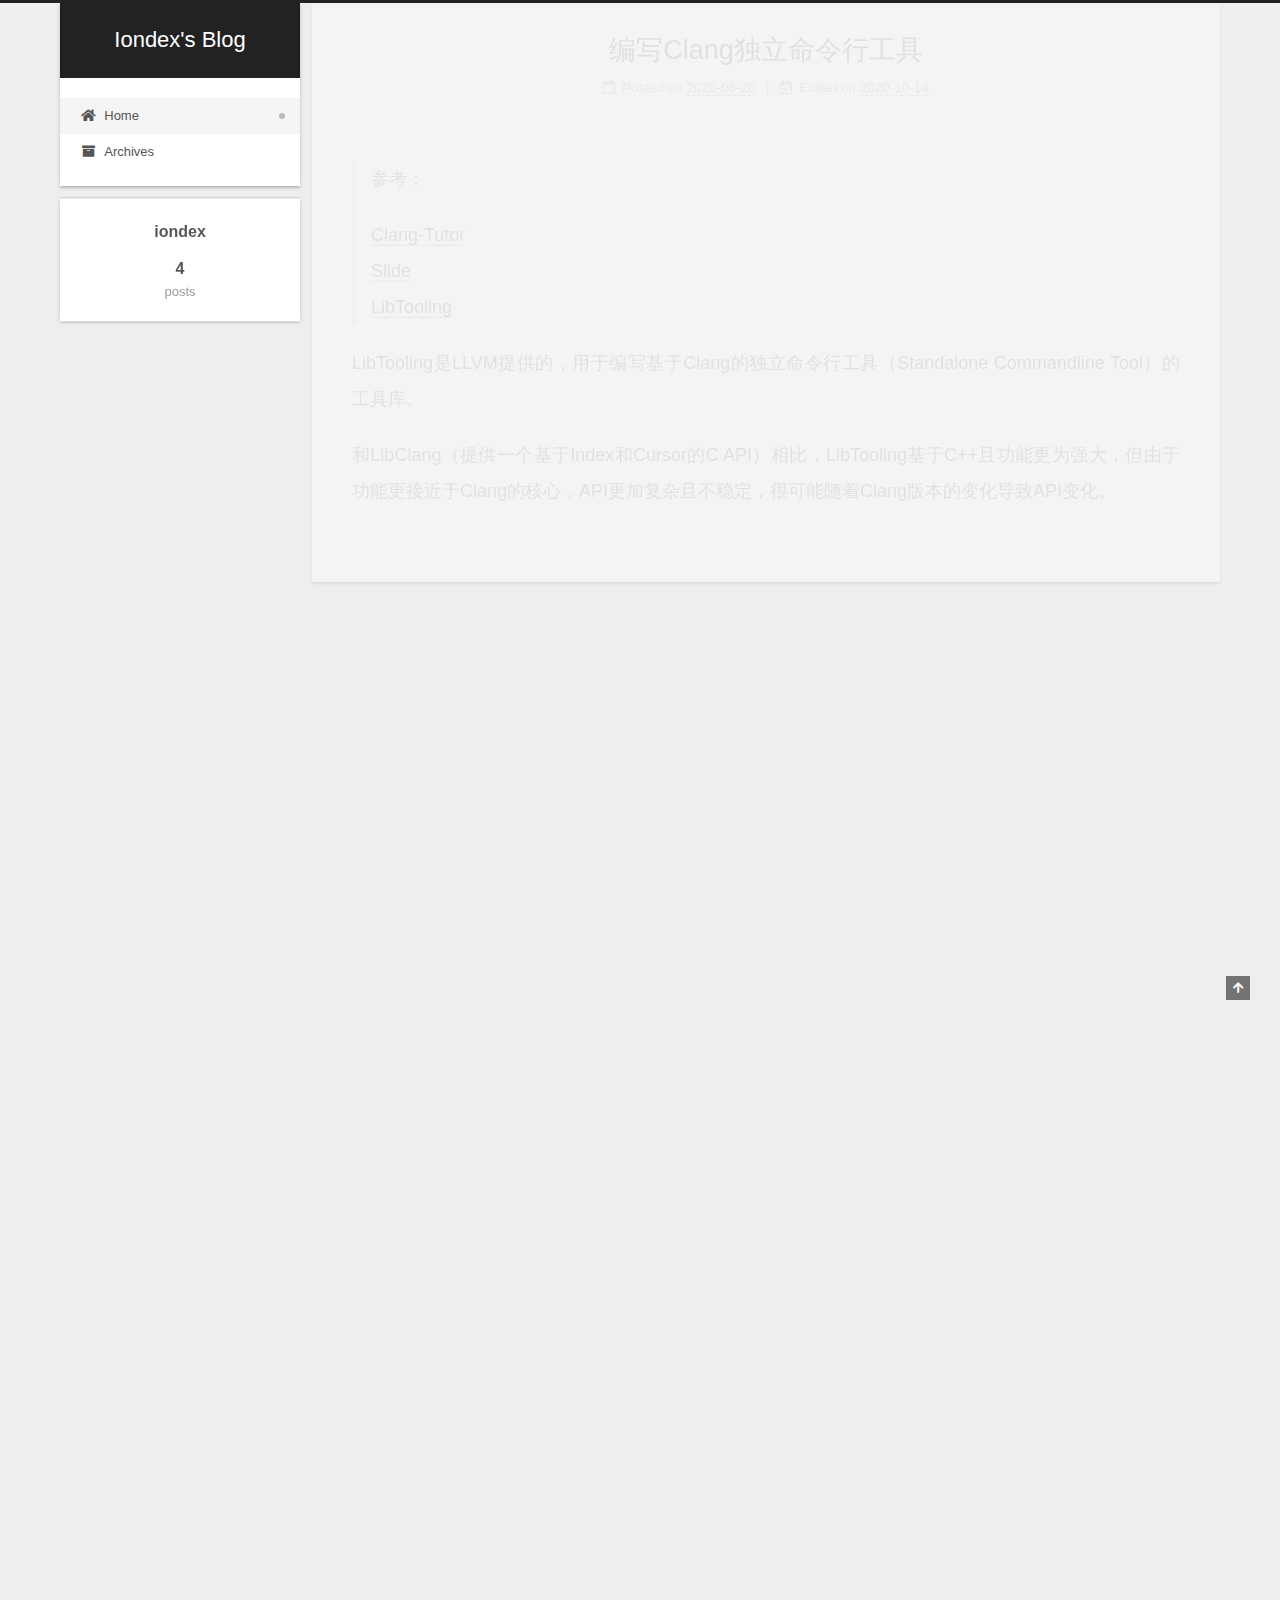
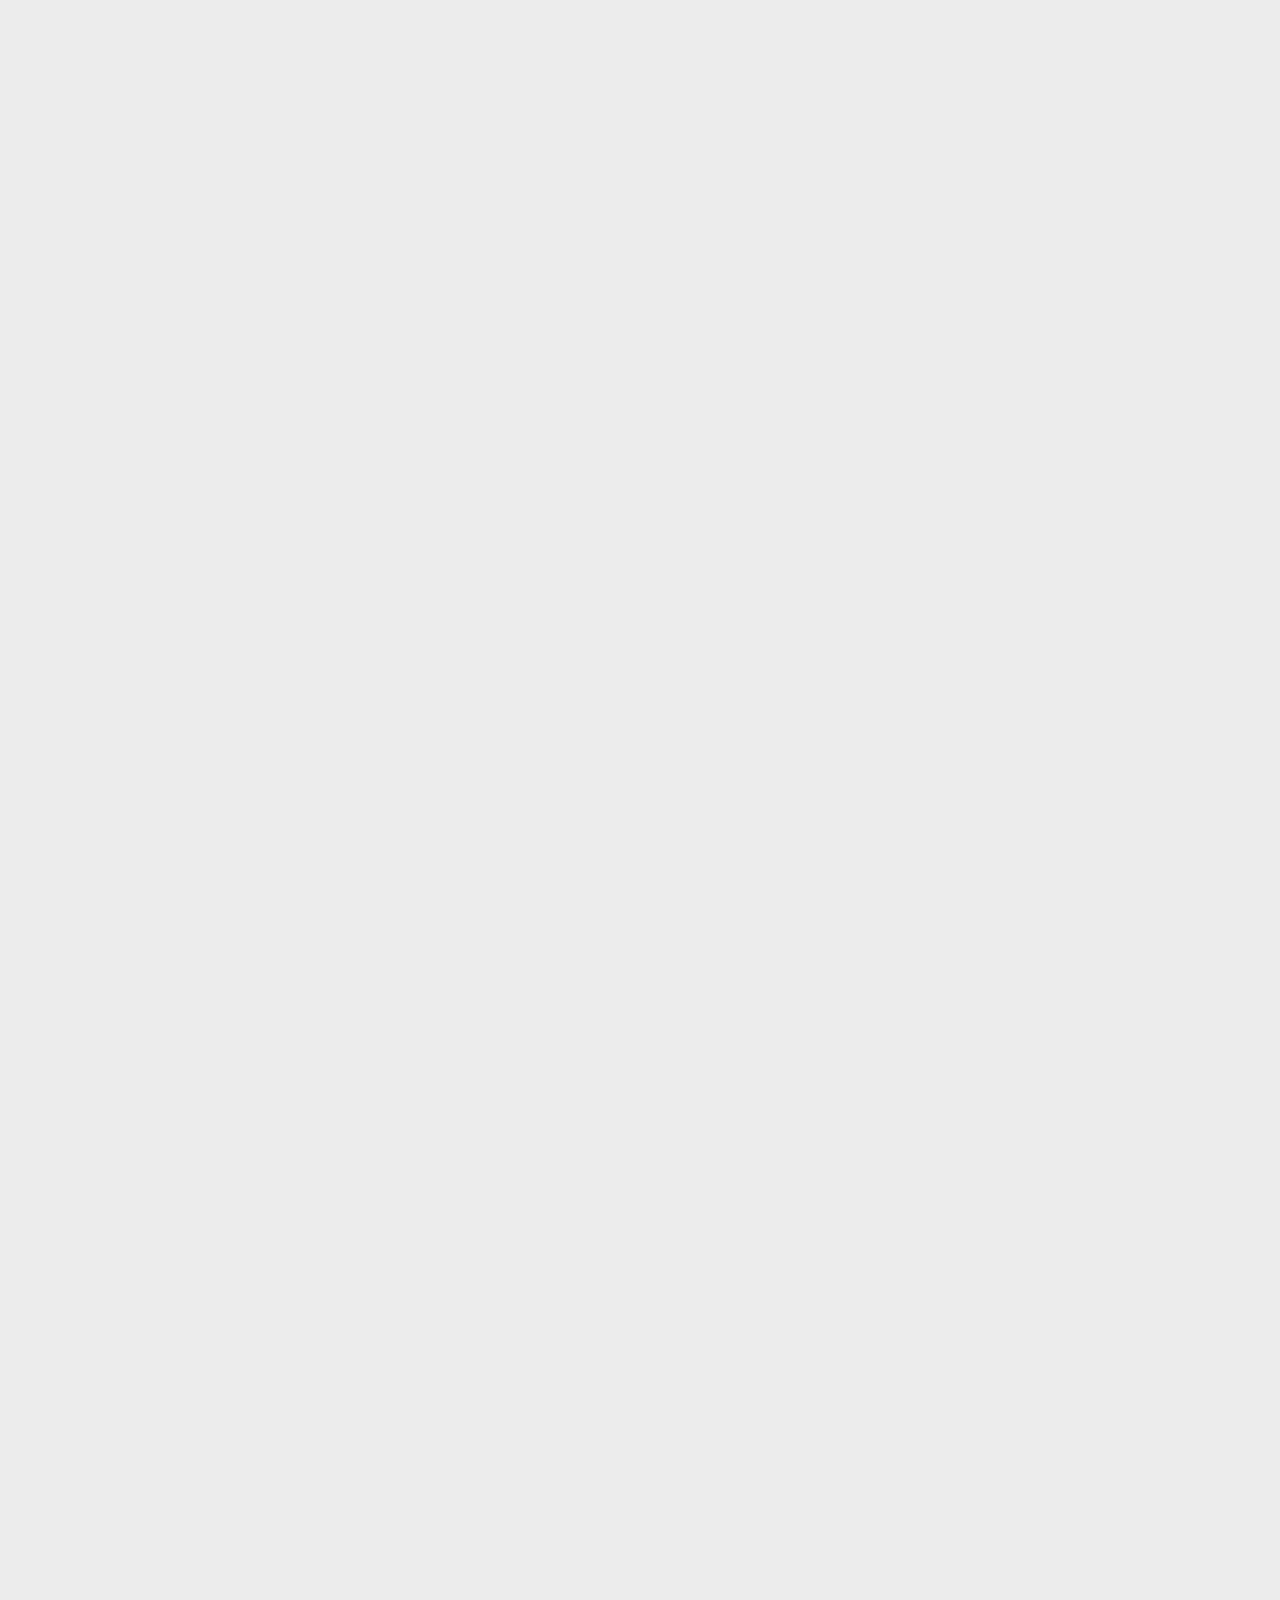
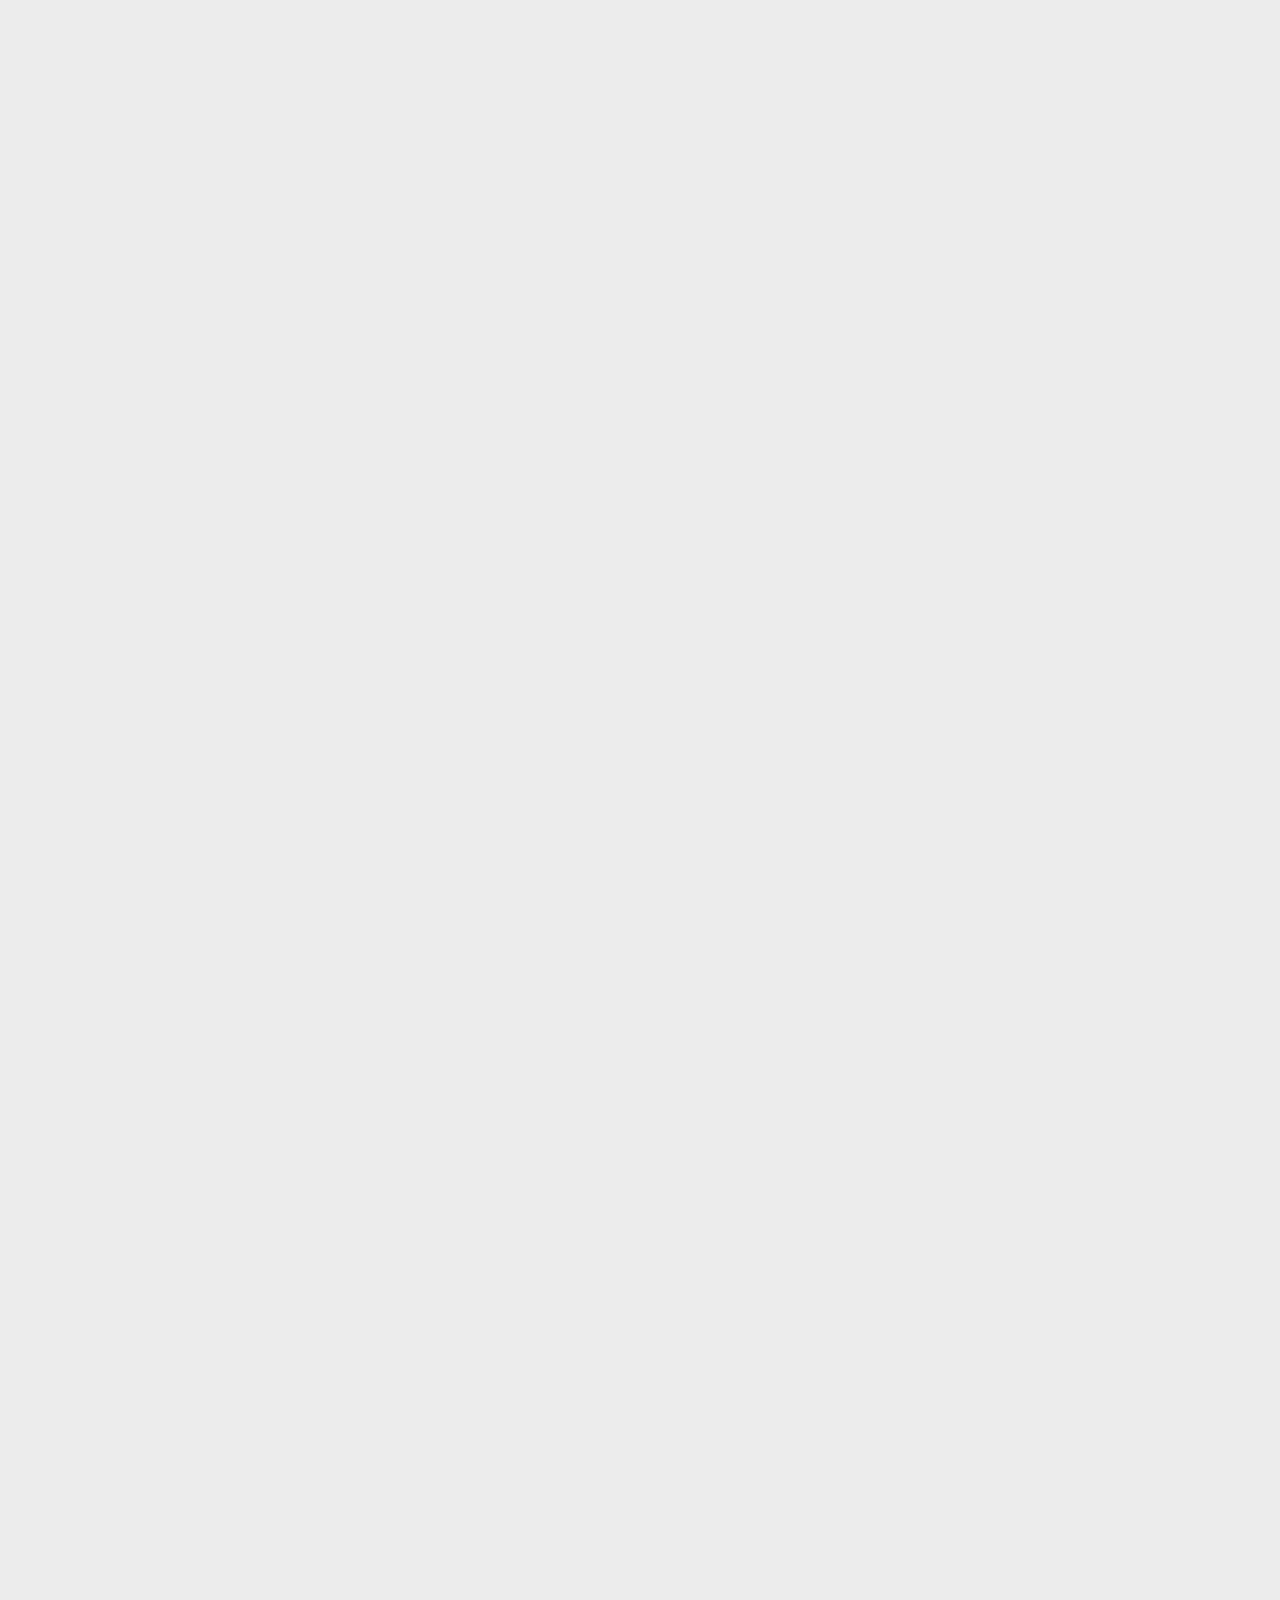
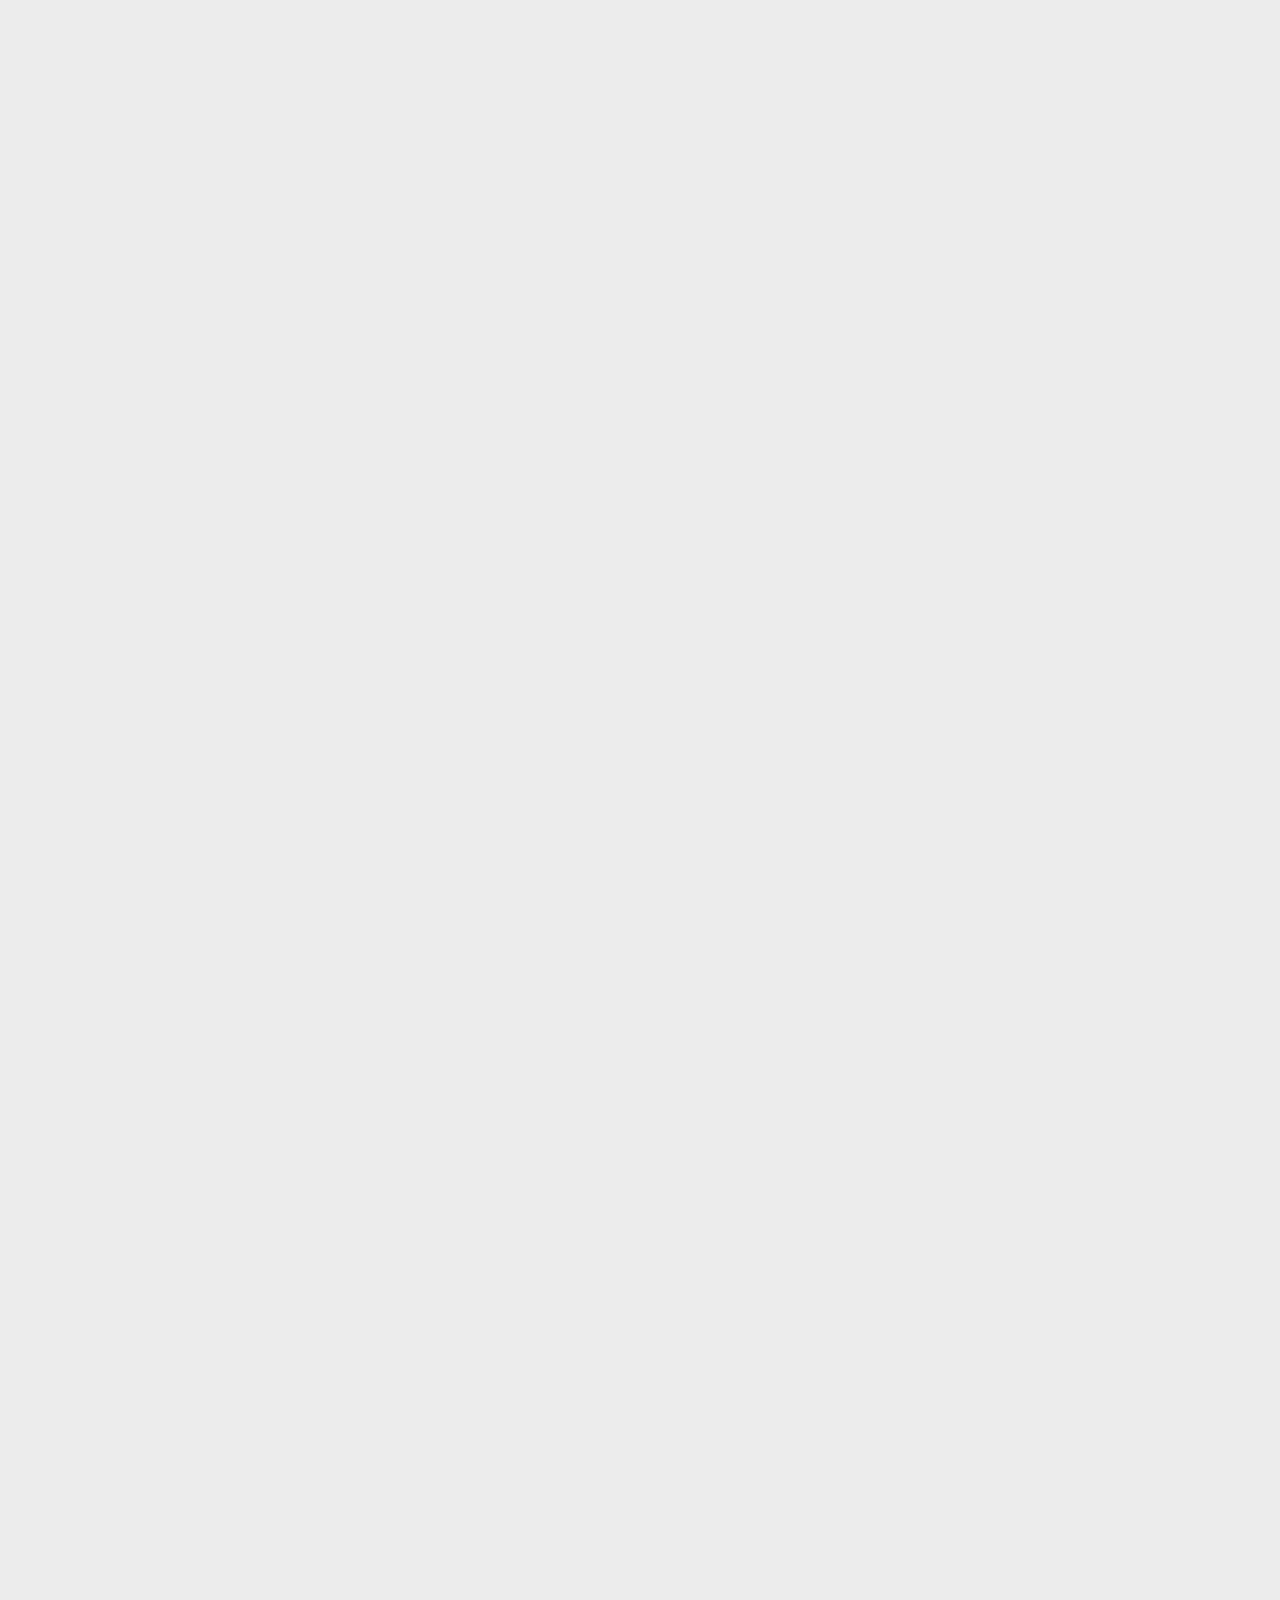
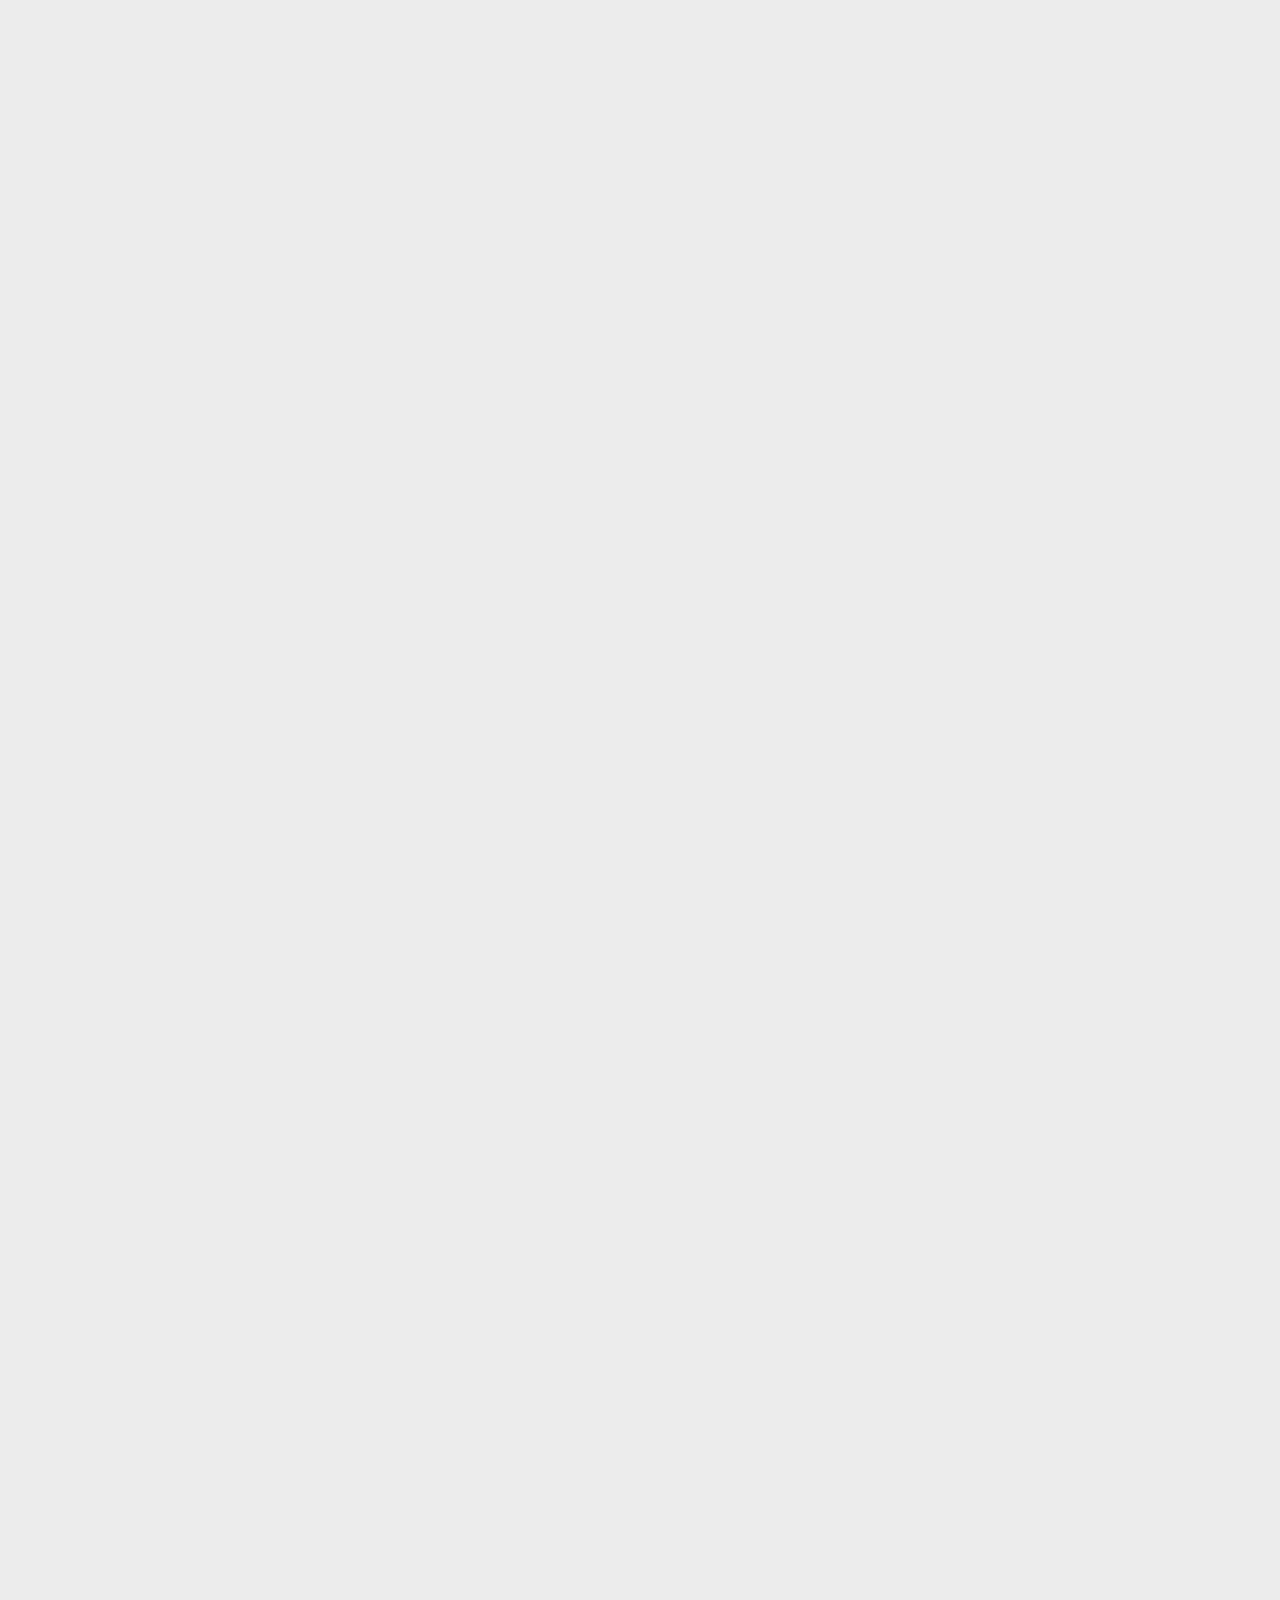
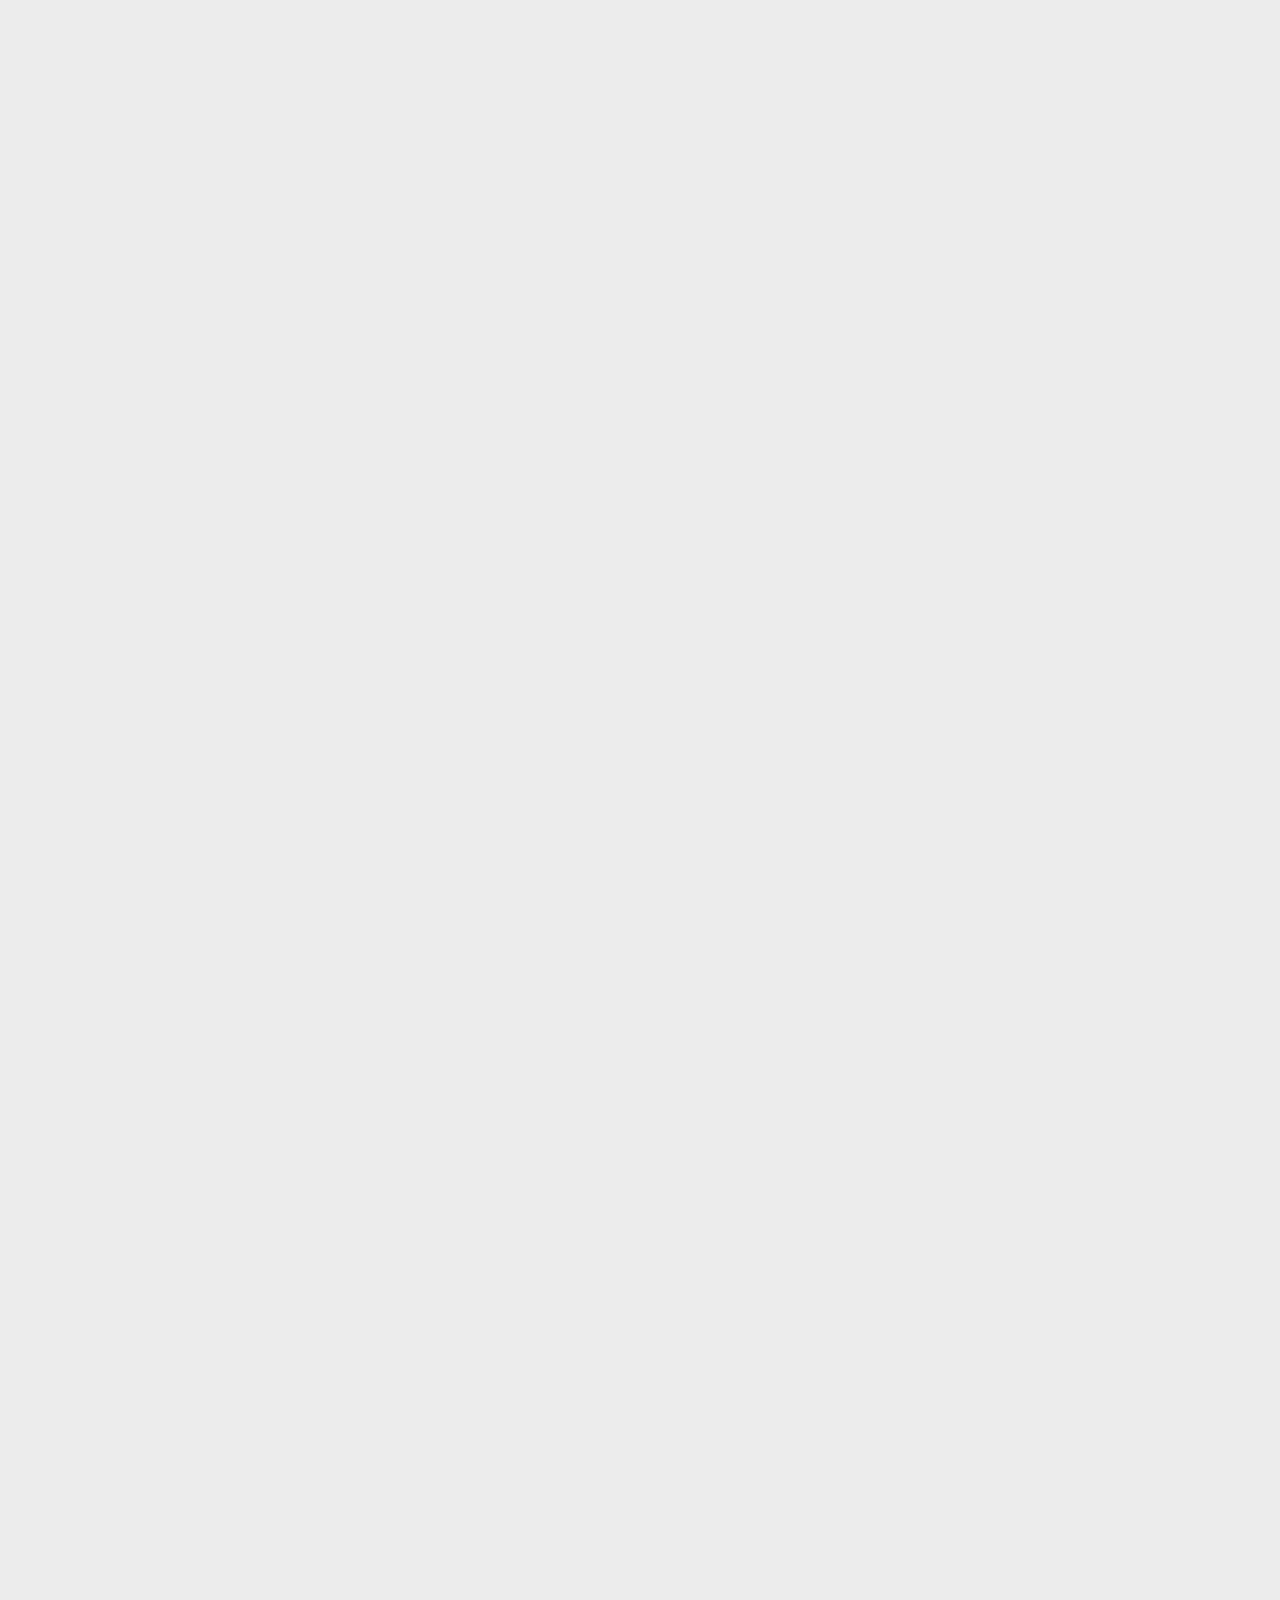
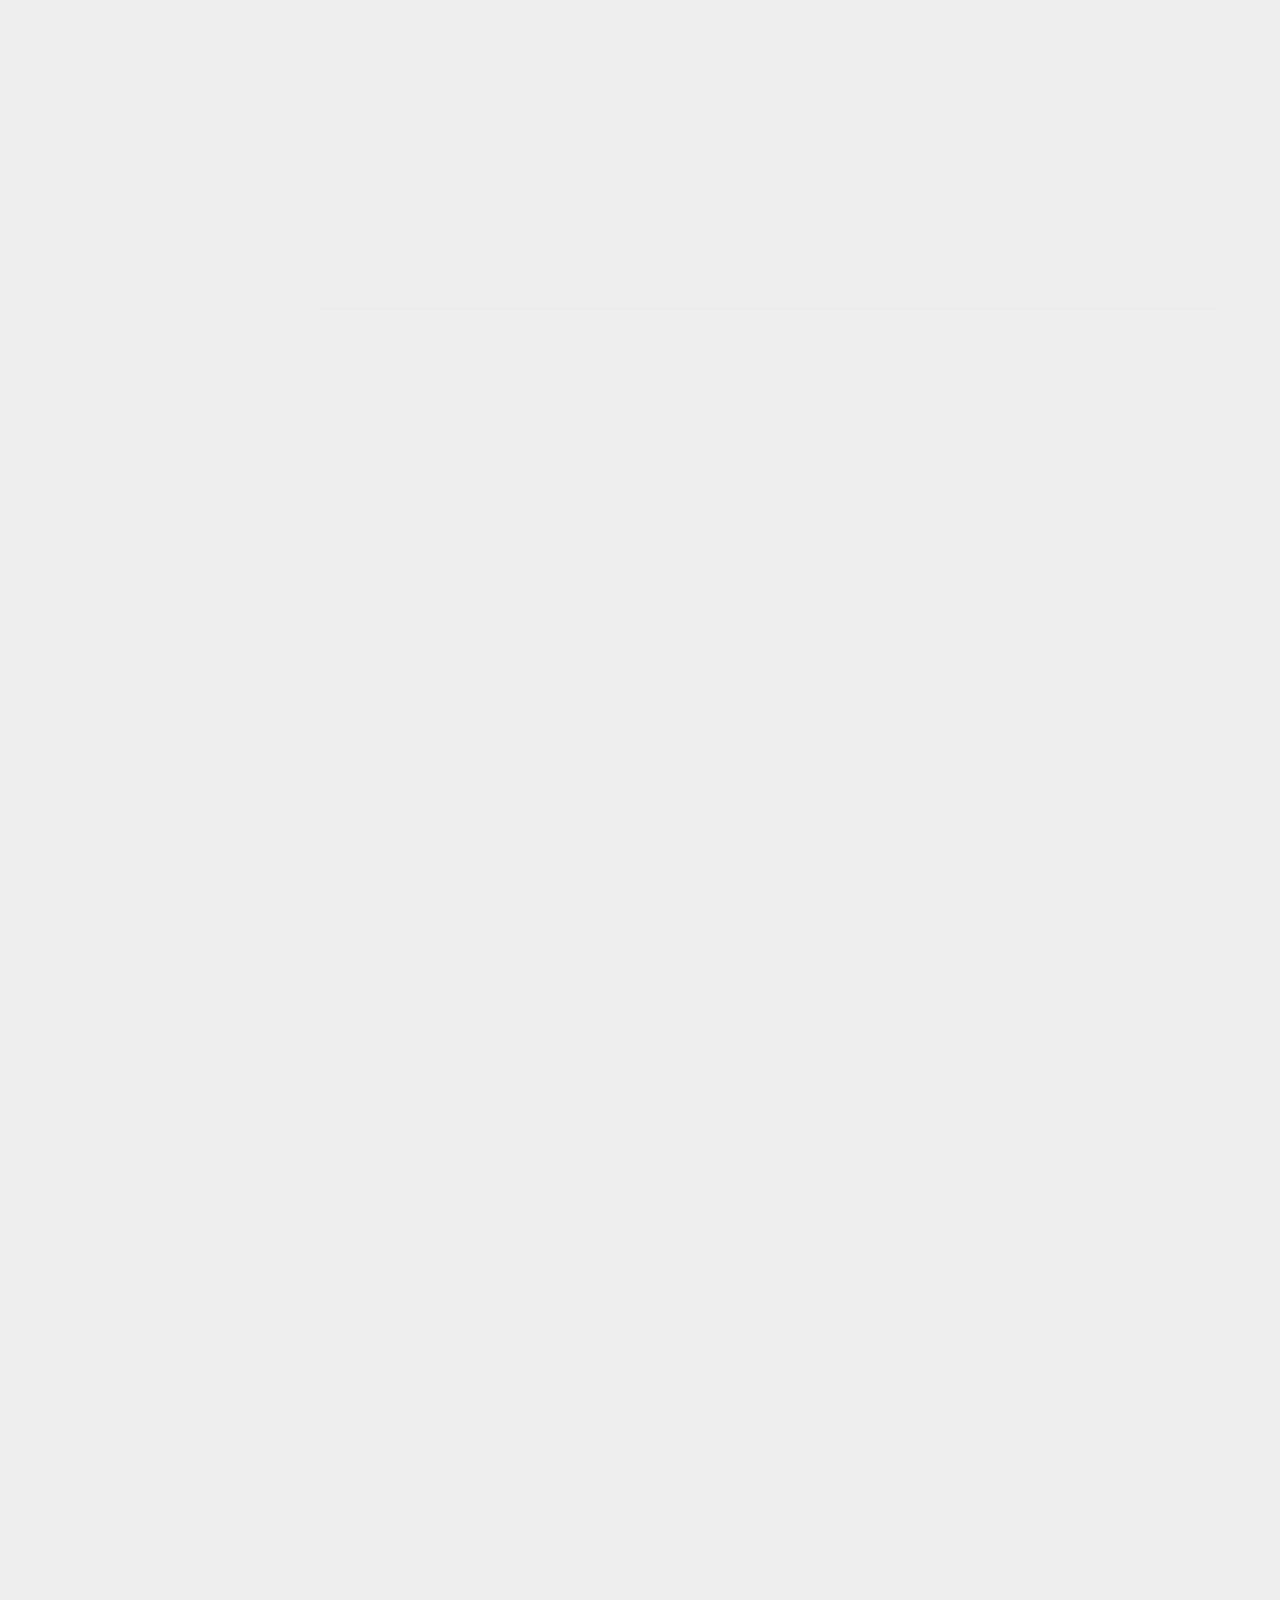
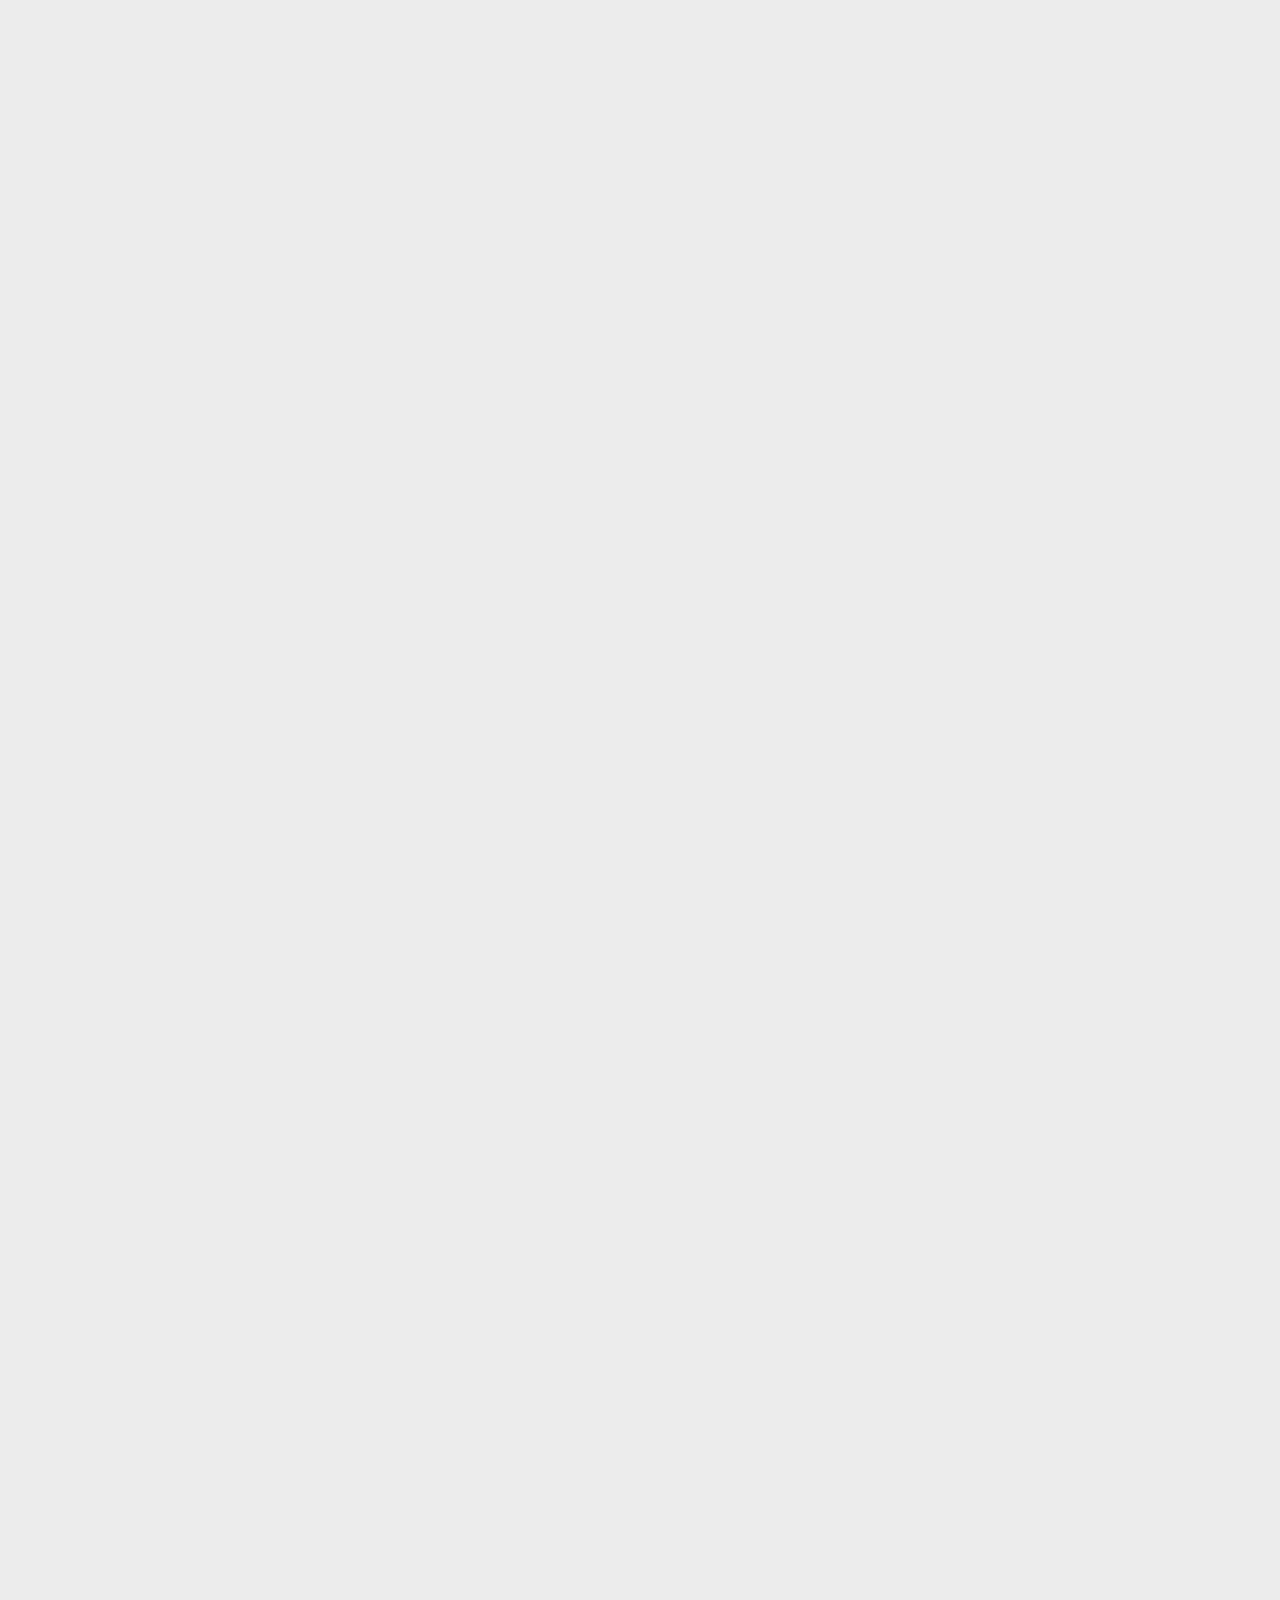
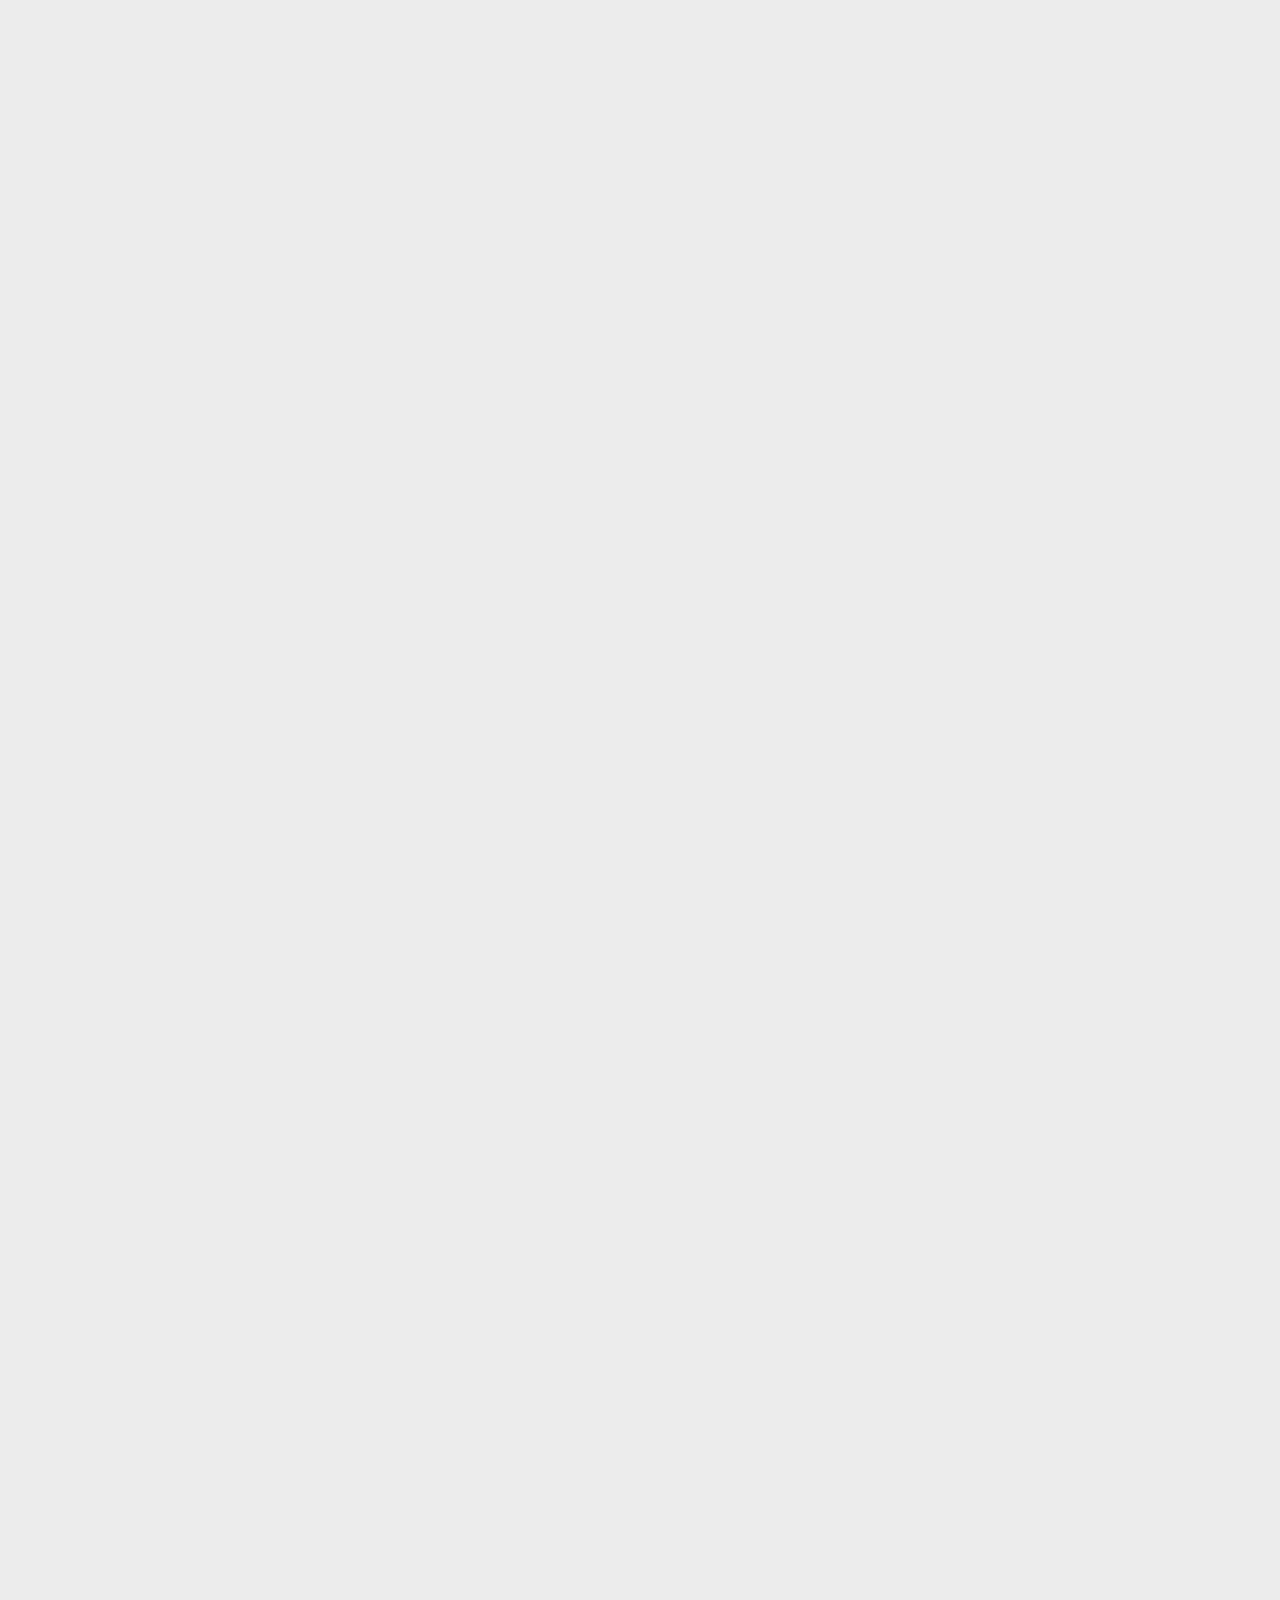
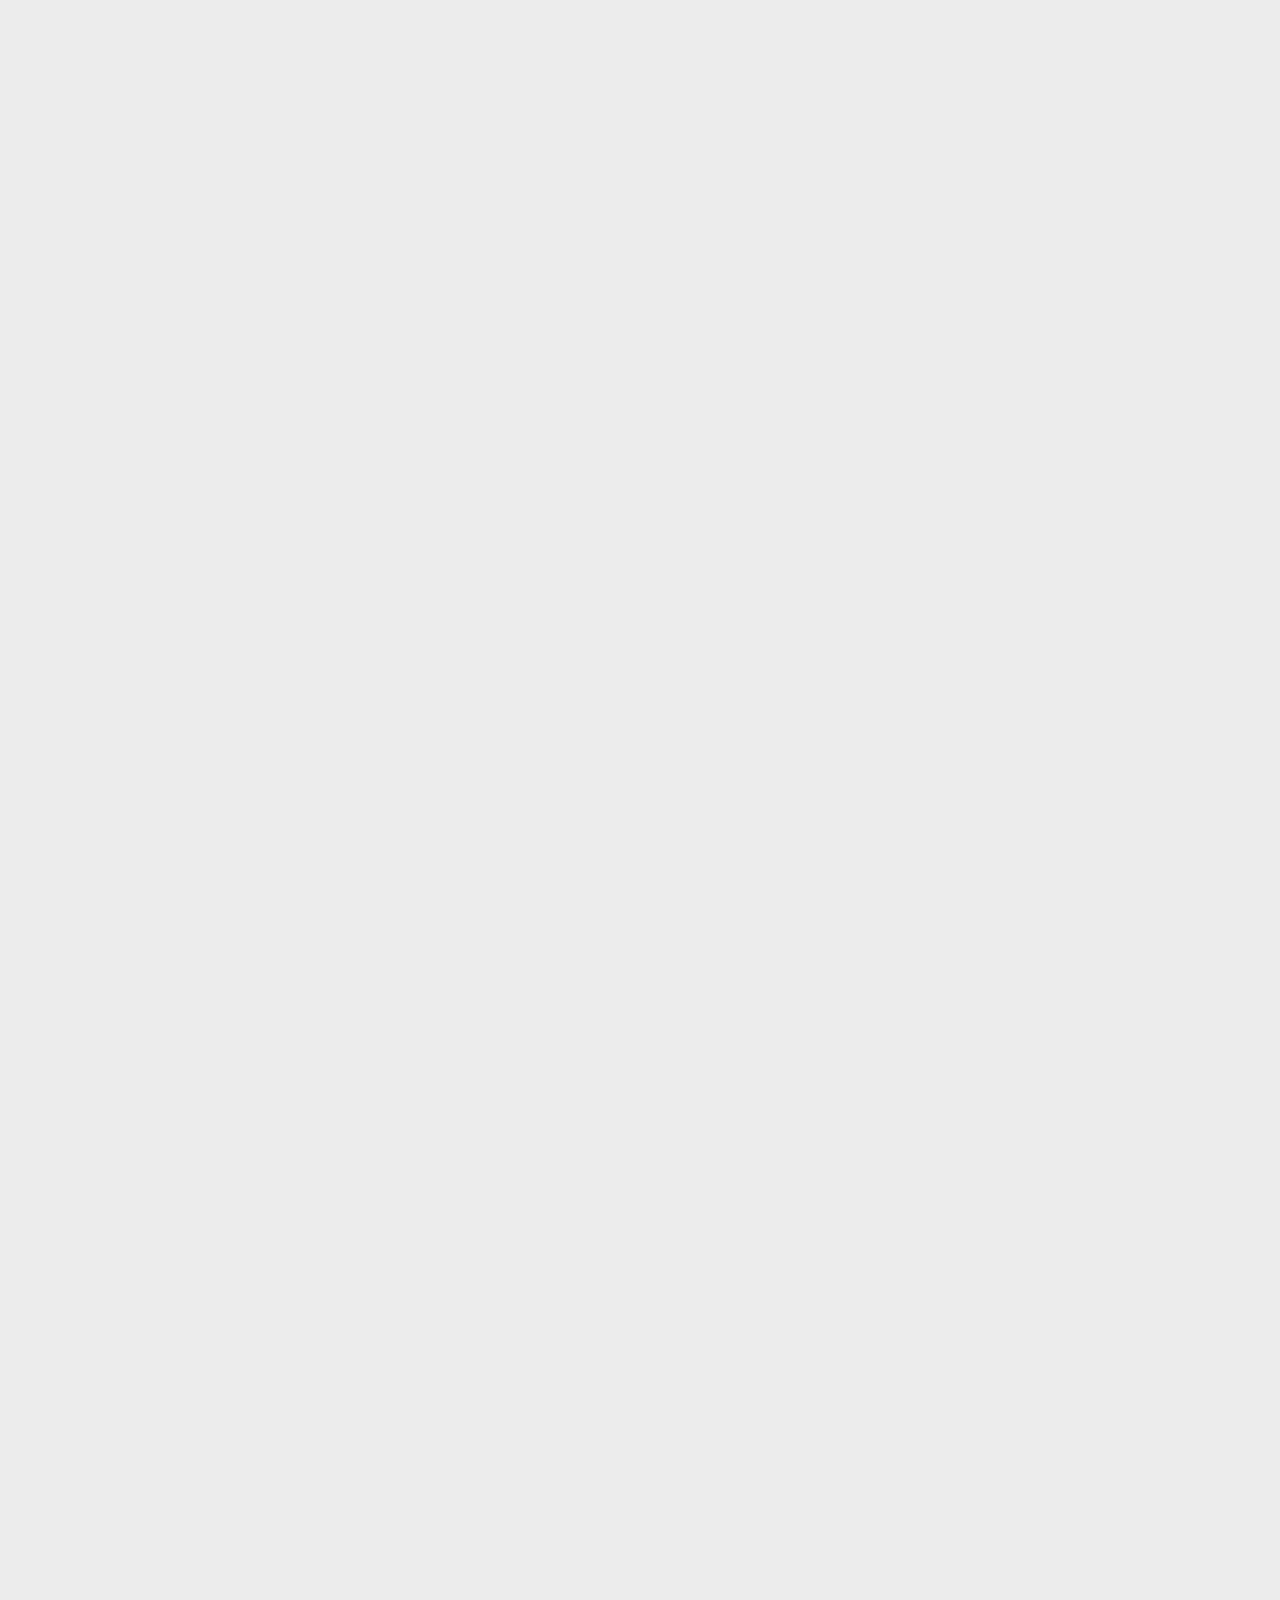
==== commit d9320240: "Site updated: 2020-10-14 19:48:00" ====
--- a/index.html
+++ b/index.html
@@ -4,7 +4,7 @@
   <meta charset="UTF-8">
 <meta name="viewport" content="width=device-width, initial-scale=1, maximum-scale=2">
 <meta name="theme-color" content="#222">
-<meta name="generator" content="Hexo 5.0.2">
+<meta name="generator" content="Hexo 5.2.0">
   <link rel="apple-touch-icon" sizes="180x180" href="/images/apple-touch-icon-next.png">
   <link rel="icon" type="image/png" sizes="32x32" href="/images/favicon-32x32-next.png">
   <link rel="icon" type="image/png" sizes="16x16" href="/images/favicon-16x16-next.png">
@@ -145,256 +145,6 @@
   
   
   <article itemscope itemtype="http://schema.org/Article" class="post-block" lang="en">
-    <link itemprop="mainEntityOfPage" href="http://iondex.github.io/2020/10/04/android-mediaextractor/">
-
-    <span hidden itemprop="author" itemscope itemtype="http://schema.org/Person">
-      <meta itemprop="image" content="/images/avatar.gif">
-      <meta itemprop="name" content="iondex">
-      <meta itemprop="description" content="">
-    </span>
-
-    <span hidden itemprop="publisher" itemscope itemtype="http://schema.org/Organization">
-      <meta itemprop="name" content="Iondex's Blog">
-    </span>
-      <header class="post-header">
-        <h2 class="post-title" itemprop="name headline">
-          
-            <a href="/2020/10/04/android-mediaextractor/" class="post-title-link" itemprop="url">Android 7.0 MediaExtractor 分析</a>
-        </h2>
-
-        <div class="post-meta">
-            <span class="post-meta-item">
-              <span class="post-meta-item-icon">
-                <i class="far fa-calendar"></i>
-              </span>
-              <span class="post-meta-item-text">Posted on</span>
-              
-
-              <time title="Created: 2020-10-04 20:51:28 / Modified: 21:03:40" itemprop="dateCreated datePublished" datetime="2020-10-04T20:51:28+08:00">2020-10-04</time>
-            </span>
-
-          
-
-        </div>
-      </header>
-
-    
-    
-    
-    <div class="post-body" itemprop="articleBody">
-
-      
-          <p>版本：Android Nougat 7.1.1_r6</p>
-<p>源码：<a target="_blank" rel="noopener" href="http://androidxref.com/7.1.1_r6/xref/frameworks/av/services/mediaextractor">AndroidXRef</a></p>
-<h2 id="启动分析"><a href="#启动分析" class="headerlink" title="启动分析"></a>启动分析</h2><p><a target="_blank" rel="noopener" href="http://androidxref.com/7.1.1_r6/xref/frameworks/av/services/mediaextractor/main_extractorservice.cpp">main_extractorservice.cpp</a></p>
-<figure class="highlight cpp"><table><tr><td class="gutter"><pre><span class="line">1</span><br><span class="line">2</span><br><span class="line">3</span><br><span class="line">4</span><br><span class="line">5</span><br><span class="line">6</span><br><span class="line">7</span><br><span class="line">8</span><br><span class="line">9</span><br><span class="line">10</span><br><span class="line">11</span><br><span class="line">12</span><br><span class="line">13</span><br><span class="line">14</span><br><span class="line">15</span><br><span class="line">16</span><br><span class="line">17</span><br><span class="line">18</span><br><span class="line">19</span><br><span class="line">20</span><br><span class="line">21</span><br><span class="line">22</span><br><span class="line">23</span><br><span class="line">24</span><br><span class="line">25</span><br><span class="line">26</span><br><span class="line">27</span><br><span class="line">28</span><br></pre></td><td class="code"><pre><span class="line"><span class="function"><span class="keyword">int</span> <span class="title">main</span><span class="params">(<span class="keyword">int</span> argc __unused, <span class="keyword">char</span>** argv)</span></span></span><br><span class="line"><span class="function"></span>&#123;</span><br><span class="line">    <span class="comment">// 限制访问的物理内存数量为20%。</span></span><br><span class="line">    limitProcessMemory(</span><br><span class="line">        <span class="string">&quot;ro.media.maxmem&quot;</span>, <span class="comment">/* property that defines limit */</span></span><br><span class="line">        SIZE_MAX, <span class="comment">/* upper limit in bytes */</span></span><br><span class="line">        <span class="number">20</span> <span class="comment">/* upper limit as percentage of physical RAM */</span>);</span><br><span class="line"></span><br><span class="line">    signal(SIGPIPE, SIG_IGN);</span><br><span class="line">    <span class="comment">// 设置进程的MiniJail</span></span><br><span class="line">    MiniJail();</span><br><span class="line">    </span><br><span class="line">    <span class="comment">// 初始化ICU4C</span></span><br><span class="line">    InitializeIcuOrDie();</span><br><span class="line"></span><br><span class="line">    <span class="comment">// 设置自身的进程名为 media.extractor</span></span><br><span class="line">    <span class="built_in">strcpy</span>(argv[<span class="number">0</span>], <span class="string">&quot;media.extractor&quot;</span>);</span><br><span class="line">    <span class="comment">// 初始化ProcessState，获取ServiceManager</span></span><br><span class="line">    <span class="function">sp&lt;ProcessState&gt; <span class="title">proc</span><span class="params">(ProcessState::self())</span></span>;</span><br><span class="line">    sp&lt;IServiceManager&gt; sm = defaultServiceManager();</span><br><span class="line">    </span><br><span class="line">    <span class="comment">// 创建MediaExtractorService实例</span></span><br><span class="line">    <span class="comment">// 所以启动的Binder线程是MediaExtractorService</span></span><br><span class="line">    MediaExtractorService::instantiate();</span><br><span class="line">    <span class="comment">// 开启Binder线程</span></span><br><span class="line">    ProcessState::self()-&gt;startThreadPool();</span><br><span class="line">    IPCThreadState::self()-&gt;joinThreadPool();</span><br><span class="line">&#125;</span><br></pre></td></tr></table></figure>
-
-<h2 id="MediaExtractorService实现分析"><a href="#MediaExtractorService实现分析" class="headerlink" title="MediaExtractorService实现分析"></a>MediaExtractorService实现分析</h2><p>MediaExtractorService继承了BnMediaExtractor和一个特殊的类BinderService。其本质是一个辅助类，包括了一些辅助功能。实现如下：</p>
-<p><a target="_blank" rel="noopener" href="http://androidxref.com/7.1.1_r6/xref/frameworks/native/include/binder/BinderService.h">BinderService.h</a></p>
-<figure class="highlight cpp"><table><tr><td class="gutter"><pre><span class="line">1</span><br><span class="line">2</span><br><span class="line">3</span><br><span class="line">4</span><br><span class="line">5</span><br><span class="line">6</span><br><span class="line">7</span><br><span class="line">8</span><br><span class="line">9</span><br><span class="line">10</span><br><span class="line">11</span><br><span class="line">12</span><br><span class="line">13</span><br><span class="line">14</span><br><span class="line">15</span><br></pre></td><td class="code"><pre><span class="line"><span class="keyword">template</span>&lt;<span class="keyword">typename</span> SERVICE&gt;</span><br><span class="line"><span class="class"><span class="keyword">class</span> <span class="title">BinderService</span></span></span><br><span class="line"><span class="class">&#123;</span></span><br><span class="line"><span class="keyword">public</span>:</span><br><span class="line">    <span class="comment">// 向ServiceManager注册这个服务。getServiceName是需要接口实现的方法。</span></span><br><span class="line">    <span class="function"><span class="keyword">static</span> <span class="keyword">status_t</span> <span class="title">publish</span><span class="params">(<span class="keyword">bool</span> allowIsolated = <span class="literal">false</span>)</span> </span>&#123;</span><br><span class="line">        <span class="function">sp&lt;IServiceManager&gt; <span class="title">sm</span><span class="params">(defaultServiceManager())</span></span>;</span><br><span class="line">        <span class="keyword">return</span> sm-&gt;addService(</span><br><span class="line">                String16(SERVICE::getServiceName()),</span><br><span class="line">                <span class="keyword">new</span> SERVICE(), allowIsolated);</span><br><span class="line">    &#125;</span><br><span class="line"></span><br><span class="line">    <span class="comment">// 原本常见的instantiate方法成为包装方法</span></span><br><span class="line">    <span class="function"><span class="keyword">static</span> <span class="keyword">void</span> <span class="title">instantiate</span><span class="params">()</span> </span>&#123; publish(); &#125;</span><br><span class="line">&#125;;</span><br></pre></td></tr></table></figure>
-
-<p><a target="_blank" rel="noopener" href="http://androidxref.com/7.1.1_r6/xref/frameworks/av/services/mediaextractor/MediaExtractorService.h">MediaExtractorService.h</a></p>
-<figure class="highlight cpp"><table><tr><td class="gutter"><pre><span class="line">1</span><br><span class="line">2</span><br><span class="line">3</span><br><span class="line">4</span><br><span class="line">5</span><br><span class="line">6</span><br><span class="line">7</span><br><span class="line">8</span><br><span class="line">9</span><br><span class="line">10</span><br><span class="line">11</span><br><span class="line">12</span><br><span class="line">13</span><br><span class="line">14</span><br><span class="line">15</span><br></pre></td><td class="code"><pre><span class="line"><span class="class"><span class="keyword">class</span> <span class="title">MediaExtractorService</span> :</span> <span class="keyword">public</span> BinderService&lt;MediaExtractorService&gt;, <span class="keyword">public</span> BnMediaExtractorService</span><br><span class="line">&#123;</span><br><span class="line">    <span class="keyword">friend</span> <span class="class"><span class="keyword">class</span> <span class="title">BinderService</span>&lt;MediaExtractorService&gt;;</span>    <span class="comment">// for MediaExtractorService()</span></span><br><span class="line"><span class="keyword">public</span>:</span><br><span class="line">    <span class="comment">// 为BinderService实现的getServiceName方法</span></span><br><span class="line">    <span class="function"><span class="keyword">static</span> <span class="keyword">const</span> <span class="keyword">char</span>*  <span class="title">getServiceName</span><span class="params">()</span> </span>&#123; <span class="keyword">return</span> <span class="string">&quot;media.extractor&quot;</span>; &#125;</span><br><span class="line">    <span class="comment">// makeExtractor包装方法</span></span><br><span class="line">    <span class="function"><span class="keyword">virtual</span> sp&lt;IMediaExtractor&gt; <span class="title">makeExtractor</span><span class="params">(<span class="keyword">const</span> sp&lt;IDataSource&gt; &amp;source, <span class="keyword">const</span> <span class="keyword">char</span> *mime)</span></span>;</span><br><span class="line">    <span class="comment">// onTransact实现，直接调用BnMediaExtractorService</span></span><br><span class="line">    <span class="function"><span class="keyword">virtual</span> <span class="keyword">status_t</span>    <span class="title">onTransact</span><span class="params">(<span class="keyword">uint32_t</span> code, <span class="keyword">const</span> Parcel&amp; data, Parcel* reply,</span></span></span><br><span class="line"><span class="function"><span class="params">                                <span class="keyword">uint32_t</span> flags)</span></span>;</span><br><span class="line"></span><br><span class="line"><span class="keyword">private</span>:</span><br><span class="line">    Mutex               mLock;</span><br><span class="line">&#125;;</span><br></pre></td></tr></table></figure>
-
-<p>在<code>IMediaExtractorService.h</code>中定义了两个接口，一个是抽象接口<code>IMediaExtractorService</code>，其中描述了<code>makeExtractor</code>这个行为；另一个则是用于实现Service端的<code>BnMediaExtractorService</code>。</p>
-<p><a target="_blank" rel="noopener" href="http://androidxref.com/7.1.1_r6/xref/frameworks/av/include/media/IMediaExtractorService.h">IMediaExtractorService.h</a></p>
-<figure class="highlight cpp"><table><tr><td class="gutter"><pre><span class="line">1</span><br><span class="line">2</span><br><span class="line">3</span><br><span class="line">4</span><br><span class="line">5</span><br><span class="line">6</span><br><span class="line">7</span><br><span class="line">8</span><br><span class="line">9</span><br><span class="line">10</span><br><span class="line">11</span><br><span class="line">12</span><br><span class="line">13</span><br><span class="line">14</span><br><span class="line">15</span><br><span class="line">16</span><br></pre></td><td class="code"><pre><span class="line"><span class="class"><span class="keyword">class</span> <span class="title">IMediaExtractorService</span>:</span> <span class="keyword">public</span> IInterface</span><br><span class="line">&#123;</span><br><span class="line"><span class="keyword">public</span>:</span><br><span class="line">    DECLARE_META_INTERFACE(MediaExtractorService);</span><br><span class="line"></span><br><span class="line">    <span class="comment">// 参数为一个IDataSource和Mime-Type</span></span><br><span class="line">    <span class="function"><span class="keyword">virtual</span> sp&lt;IMediaExtractor&gt; <span class="title">makeExtractor</span><span class="params">(<span class="keyword">const</span> sp&lt;IDataSource&gt; &amp;source, <span class="keyword">const</span> <span class="keyword">char</span> *mime)</span> </span>= <span class="number">0</span>;</span><br><span class="line"></span><br><span class="line">&#125;;</span><br><span class="line"></span><br><span class="line"><span class="class"><span class="keyword">class</span> <span class="title">BnMediaExtractorService</span>:</span> <span class="keyword">public</span> BnInterface&lt;IMediaExtractorService&gt;</span><br><span class="line">&#123;</span><br><span class="line"><span class="keyword">public</span>:</span><br><span class="line">    <span class="function"><span class="keyword">virtual</span> <span class="keyword">status_t</span>    <span class="title">onTransact</span><span class="params">(<span class="keyword">uint32_t</span> code, <span class="keyword">const</span> Parcel&amp; data, Parcel* reply,</span></span></span><br><span class="line"><span class="function"><span class="params">                                <span class="keyword">uint32_t</span> flags = <span class="number">0</span>)</span></span>;</span><br><span class="line">&#125;;</span><br></pre></td></tr></table></figure>
-
-<p><code>MediaExtractorService</code>是<code>BnMediaExtractorService</code>的子类，实现了<code>IMediaExtractorService</code>接口中定义的<code>makeExtractor</code>方法，且会在内部将发给自己的请求转发给<code>BnMediaExtractorService</code>。</p>
-<p><a target="_blank" rel="noopener" href="http://androidxref.com/7.1.1_r6/xref/frameworks/av/services/mediaextractor/MediaExtractorService.h">MediaExtractorService.h</a></p>
-<figure class="highlight cpp"><table><tr><td class="gutter"><pre><span class="line">1</span><br><span class="line">2</span><br><span class="line">3</span><br><span class="line">4</span><br><span class="line">5</span><br><span class="line">6</span><br><span class="line">7</span><br><span class="line">8</span><br><span class="line">9</span><br><span class="line">10</span><br><span class="line">11</span><br><span class="line">12</span><br><span class="line">13</span><br><span class="line">14</span><br><span class="line">15</span><br><span class="line">16</span><br><span class="line">17</span><br><span class="line">18</span><br><span class="line">19</span><br><span class="line">20</span><br><span class="line">21</span><br><span class="line">22</span><br><span class="line">23</span><br><span class="line">24</span><br><span class="line">25</span><br><span class="line">26</span><br></pre></td><td class="code"><pre><span class="line"><span class="function">sp&lt;IMediaExtractor&gt; <span class="title">MediaExtractorService::makeExtractor</span><span class="params">(</span></span></span><br><span class="line"><span class="function"><span class="params">        <span class="keyword">const</span> sp&lt;IDataSource&gt; &amp;remoteSource, <span class="keyword">const</span> <span class="keyword">char</span> *mime)</span> </span>&#123;</span><br><span class="line"></span><br><span class="line">    <span class="comment">// 将Remote发来的IDataSource转换为可用的DataSource</span></span><br><span class="line">    sp&lt;DataSource&gt; localSource = DataSource::CreateFromIDataSource(remoteSource);</span><br><span class="line">    <span class="comment">// 调用MediaExtractor的CreateFromService方法创建IMediaExtractor</span></span><br><span class="line">    sp&lt;IMediaExtractor&gt; ret = MediaExtractor::CreateFromService(localSource, mime);</span><br><span class="line">    </span><br><span class="line">    <span class="comment">//（忽略了一些Check）</span></span><br><span class="line">    <span class="comment">// 如果创建成功，就将这个MediaExtractor注册到使用的Extractor中</span></span><br><span class="line">    <span class="comment">// MediaExtractorService的dump方法会调用dumpExtractors</span></span><br><span class="line">    <span class="comment">// 将最近使用的MediaExtractor信息dump到指定的fd</span></span><br><span class="line">    <span class="comment">// 推测是Debug用途</span></span><br><span class="line">    <span class="keyword">if</span> (ret != <span class="literal">NULL</span>) &#123;</span><br><span class="line">        registerMediaExtractor(ret, localSource, mime);</span><br><span class="line">    &#125;</span><br><span class="line"></span><br><span class="line">    <span class="keyword">return</span> ret;</span><br><span class="line">&#125;</span><br><span class="line"></span><br><span class="line"><span class="function"><span class="keyword">status_t</span> <span class="title">MediaExtractorService::onTransact</span><span class="params">(<span class="keyword">uint32_t</span> code, <span class="keyword">const</span> Parcel&amp; data, Parcel* reply,</span></span></span><br><span class="line"><span class="function"><span class="params">        <span class="keyword">uint32_t</span> flags)</span></span></span><br><span class="line"><span class="function"></span>&#123;</span><br><span class="line">    <span class="comment">// 调用父类Binder服务端的BnMediaExtractorService处理</span></span><br><span class="line">    <span class="keyword">return</span> BnMediaExtractorService::onTransact(code, data, reply, flags);</span><br><span class="line">&#125;</span><br></pre></td></tr></table></figure>
-
-<p><code>BnMediaExtractorService</code>的实现在<code>IMediaExtractorService.cpp</code>中：</p>
-<p><a target="_blank" rel="noopener" href="http://androidxref.com/7.1.1_r6/xref/frameworks/av/media/libmedia/IMediaExtractorService.cpp">IMediaExtractorService.cpp</a></p>
-<figure class="highlight cpp"><table><tr><td class="gutter"><pre><span class="line">1</span><br><span class="line">2</span><br><span class="line">3</span><br><span class="line">4</span><br><span class="line">5</span><br><span class="line">6</span><br><span class="line">7</span><br><span class="line">8</span><br><span class="line">9</span><br><span class="line">10</span><br><span class="line">11</span><br><span class="line">12</span><br><span class="line">13</span><br><span class="line">14</span><br><span class="line">15</span><br><span class="line">16</span><br><span class="line">17</span><br><span class="line">18</span><br><span class="line">19</span><br><span class="line">20</span><br><span class="line">21</span><br><span class="line">22</span><br><span class="line">23</span><br><span class="line">24</span><br><span class="line">25</span><br><span class="line">26</span><br></pre></td><td class="code"><pre><span class="line"><span class="comment">// （略去了一些Check过程）</span></span><br><span class="line"><span class="function"><span class="keyword">status_t</span> <span class="title">BnMediaExtractorService::onTransact</span><span class="params">(</span></span></span><br><span class="line"><span class="function"><span class="params">    <span class="keyword">uint32_t</span> code, <span class="keyword">const</span> Parcel&amp; data, Parcel* reply, <span class="keyword">uint32_t</span> flags)</span></span></span><br><span class="line"><span class="function"></span>&#123;</span><br><span class="line">    <span class="keyword">switch</span> (code) &#123;</span><br><span class="line">        <span class="comment">// 接收MAKE_EXTRACTOR指令</span></span><br><span class="line">        <span class="keyword">case</span> MAKE_EXTRACTOR: &#123;</span><br><span class="line">            CHECK_INTERFACE(IMediaExtractorService, data, reply);</span><br><span class="line">            <span class="comment">// 读取第一个参数：IDataSource</span></span><br><span class="line">            sp&lt;IBinder&gt; b;</span><br><span class="line">            <span class="keyword">status_t</span> ret = data.readStrongBinder(&amp;b);</span><br><span class="line">            <span class="comment">// 将IBinder对象Cast为IDataSource</span></span><br><span class="line">            sp&lt;IDataSource&gt; source = interface_cast&lt;IDataSource&gt;(b);</span><br><span class="line">            <span class="comment">// 读取第二个参数：Mime-Type</span></span><br><span class="line">            <span class="keyword">const</span> <span class="keyword">char</span> *mime = data.readCString();</span><br><span class="line">            <span class="comment">// 根据这两个参数，调用makeExtractor方法。</span></span><br><span class="line">            <span class="comment">// 最终调用的是在MediaExtractorService的makeExtractor方法</span></span><br><span class="line">            sp&lt;IMediaExtractor&gt; ex = makeExtractor(source, mime);</span><br><span class="line">            <span class="comment">// 将创建的IMediaExtractor通过reply参数返回</span></span><br><span class="line">            reply-&gt;writeStrongBinder(IInterface::asBinder(ex));</span><br><span class="line">            <span class="keyword">return</span> NO_ERROR;</span><br><span class="line">        &#125;</span><br><span class="line">        <span class="keyword">default</span>:</span><br><span class="line">            <span class="keyword">return</span> BBinder::onTransact(code, data, reply, flags);</span><br><span class="line">    &#125;</span><br><span class="line">&#125;</span><br></pre></td></tr></table></figure>
-
-<h2 id="DataSource创建"><a href="#DataSource创建" class="headerlink" title="DataSource创建"></a>DataSource创建</h2><p>首先来看如何从<code>IDataSource</code>创建对应的<code>DataSource</code>。</p>
-<p><a target="_blank" rel="noopener" href="http://androidxref.com/7.1.1_r6/xref/frameworks/av/media/libstagefright/DataSource.cpp">DataSource.cpp</a></p>
-<figure class="highlight cpp"><table><tr><td class="gutter"><pre><span class="line">1</span><br><span class="line">2</span><br><span class="line">3</span><br><span class="line">4</span><br><span class="line">5</span><br></pre></td><td class="code"><pre><span class="line"><span class="function">sp&lt;DataSource&gt; <span class="title">DataSource::CreateFromIDataSource</span><span class="params">(<span class="keyword">const</span> sp&lt;IDataSource&gt; &amp;source)</span> </span>&#123;</span><br><span class="line">    <span class="comment">// 第一步：创建一个CallbackDataSource包裹原本的IDataSource</span></span><br><span class="line">    <span class="comment">// 第二步：再创建一个外层的TinyCacheSource包裹这个CallbackDataSource</span></span><br><span class="line">    <span class="keyword">return</span> <span class="keyword">new</span> TinyCacheSource(<span class="keyword">new</span> CallbackDataSource(source));</span><br><span class="line">&#125;</span><br></pre></td></tr></table></figure>
-
-<p><code>CallbackDataSource</code>实际上是对Remote<code>IDataSource</code>包裹的一个Wrapper。</p>
-<p><a target="_blank" rel="noopener" href="http://androidxref.com/7.1.1_r6/xref/frameworks/av/media/libstagefright/CallbackDataSource.cpp">CallbackDataSource.cpp</a></p>
-<figure class="highlight cpp"><table><tr><td class="gutter"><pre><span class="line">1</span><br><span class="line">2</span><br><span class="line">3</span><br><span class="line">4</span><br><span class="line">5</span><br><span class="line">6</span><br><span class="line">7</span><br><span class="line">8</span><br><span class="line">9</span><br><span class="line">10</span><br><span class="line">11</span><br><span class="line">12</span><br><span class="line">13</span><br><span class="line">14</span><br><span class="line">15</span><br><span class="line">16</span><br><span class="line">17</span><br><span class="line">18</span><br><span class="line">19</span><br><span class="line">20</span><br><span class="line">21</span><br><span class="line">22</span><br><span class="line">23</span><br><span class="line">24</span><br><span class="line">25</span><br><span class="line">26</span><br><span class="line">27</span><br><span class="line">28</span><br><span class="line">29</span><br><span class="line">30</span><br><span class="line">31</span><br><span class="line">32</span><br><span class="line">33</span><br><span class="line">34</span><br><span class="line">35</span><br><span class="line">36</span><br><span class="line">37</span><br><span class="line">38</span><br><span class="line">39</span><br><span class="line">40</span><br><span class="line">41</span><br><span class="line">42</span><br></pre></td><td class="code"><pre><span class="line"><span class="comment">// 举例：readAt方法的wrapper</span></span><br><span class="line"><span class="function"><span class="keyword">ssize_t</span> <span class="title">CallbackDataSource::readAt</span><span class="params">(<span class="keyword">off64_t</span> offset, <span class="keyword">void</span>* data, <span class="keyword">size_t</span> size)</span> </span>&#123;</span><br><span class="line">    <span class="comment">// mMemory成员来自IDataSource的getIMemory</span></span><br><span class="line">    <span class="comment">// 作为数据读取过程的Buffer</span></span><br><span class="line">    <span class="keyword">if</span> (mMemory == <span class="literal">NULL</span>) &#123;</span><br><span class="line">        <span class="keyword">return</span> <span class="number">-1</span>;</span><br><span class="line">    &#125;</span><br><span class="line"></span><br><span class="line">    <span class="comment">// IDataSource can only read up to mMemory-&gt;size() bytes at a time, but this</span></span><br><span class="line">    <span class="comment">// method should be able to read any number of bytes, so read in a loop.</span></span><br><span class="line">    <span class="comment">// IDataSource内部的缓冲区大小固定（即mMemory-&gt;size()）</span></span><br><span class="line">    <span class="comment">// 因此下面这段代码循环利用mMemory实现任意大小的读取</span></span><br><span class="line">    <span class="keyword">size_t</span> totalNumRead = <span class="number">0</span>;</span><br><span class="line">    <span class="keyword">size_t</span> numLeft = size;</span><br><span class="line">    <span class="keyword">const</span> <span class="keyword">size_t</span> bufferSize = mMemory-&gt;size();</span><br><span class="line"></span><br><span class="line">    <span class="keyword">while</span> (numLeft &gt; <span class="number">0</span>) &#123;</span><br><span class="line">        <span class="comment">// 如果读取的部分比缓冲区大，则只读取bufferSize长度</span></span><br><span class="line">        <span class="keyword">size_t</span> numToRead = <span class="built_in">std</span>::min(numLeft, bufferSize);</span><br><span class="line">        <span class="keyword">ssize_t</span> numRead =</span><br><span class="line">            mIDataSource-&gt;readAt(offset + totalNumRead, numToRead);</span><br><span class="line">        <span class="comment">// A negative return value represents an error. Pass it on.</span></span><br><span class="line">        <span class="keyword">if</span> (numRead &lt; <span class="number">0</span>) &#123;</span><br><span class="line">            <span class="keyword">return</span> numRead == ERROR_END_OF_STREAM &amp;&amp; totalNumRead &gt; <span class="number">0</span> ? totalNumRead : numRead;</span><br><span class="line">        &#125;</span><br><span class="line">        <span class="comment">// A zero return value signals EOS. Return the bytes read so far.</span></span><br><span class="line">        <span class="keyword">if</span> (numRead == <span class="number">0</span>) &#123;</span><br><span class="line">            <span class="keyword">return</span> totalNumRead;</span><br><span class="line">        &#125;</span><br><span class="line">        <span class="comment">// 真实读取的长度比应该读取的长度更长，出错</span></span><br><span class="line">        <span class="keyword">if</span> ((<span class="keyword">size_t</span>)numRead &gt; numToRead) &#123;</span><br><span class="line">            <span class="keyword">return</span> ERROR_OUT_OF_RANGE;</span><br><span class="line">        &#125;</span><br><span class="line">        CHECK(numRead &gt;= <span class="number">0</span> &amp;&amp; (<span class="keyword">size_t</span>)numRead &lt;= bufferSize);</span><br><span class="line">        <span class="comment">// 从mMemory中将数据拷回data</span></span><br><span class="line">        <span class="built_in">memcpy</span>(((<span class="keyword">uint8_t</span>*)data) + totalNumRead, mMemory-&gt;pointer(), numRead);</span><br><span class="line">        numLeft -= numRead;</span><br><span class="line">        totalNumRead += numRead;</span><br><span class="line">    &#125;</span><br><span class="line"></span><br><span class="line">    <span class="keyword">return</span> totalNumRead;</span><br><span class="line">&#125;</span><br></pre></td></tr></table></figure>
-
-<p><code>TinyCacheSource</code>实际上是对<code>CallbackSource</code>的进一步包装（可以应用于任意<code>DataSource</code>）。如果一次性读取的数据量小于某个常数<code>kCacheSize = 2048</code>，则读取固定的长度并在下次读取时直接从缓冲区里取。这样就避免了频繁操作<code>IDataSource</code>带来的Binder性能开销。定义在<a target="_blank" rel="noopener" href="http://androidxref.com/7.1.1_r6/xref/frameworks/av/media/libstagefright/include/CallbackDataSource.h">CallbackDataSource.h</a>中。</p>
-<h2 id="MediaExtractor创建"><a href="#MediaExtractor创建" class="headerlink" title="MediaExtractor创建"></a>MediaExtractor创建</h2><figure class="highlight cpp"><table><tr><td class="gutter"><pre><span class="line">1</span><br><span class="line">2</span><br><span class="line">3</span><br><span class="line">4</span><br><span class="line">5</span><br><span class="line">6</span><br><span class="line">7</span><br><span class="line">8</span><br><span class="line">9</span><br><span class="line">10</span><br><span class="line">11</span><br><span class="line">12</span><br><span class="line">13</span><br><span class="line">14</span><br><span class="line">15</span><br><span class="line">16</span><br><span class="line">17</span><br><span class="line">18</span><br><span class="line">19</span><br><span class="line">20</span><br><span class="line">21</span><br><span class="line">22</span><br><span class="line">23</span><br><span class="line">24</span><br><span class="line">25</span><br><span class="line">26</span><br><span class="line">27</span><br><span class="line">28</span><br><span class="line">29</span><br></pre></td><td class="code"><pre><span class="line"><span class="comment">// （省略了一些细节、Log以及DRM相关代码）</span></span><br><span class="line"><span class="function">sp&lt;MediaExtractor&gt; <span class="title">MediaExtractor::CreateFromService</span><span class="params">(</span></span></span><br><span class="line"><span class="function"><span class="params">        <span class="keyword">const</span> sp&lt;DataSource&gt; &amp;source, <span class="keyword">const</span> <span class="keyword">char</span> *mime)</span> </span>&#123;</span><br><span class="line">    <span class="comment">// 注册一些Sniffer，这些Sniffer用于检测数据中包含的媒体类型</span></span><br><span class="line">    DataSource::RegisterDefaultSniffers();</span><br><span class="line"></span><br><span class="line">    sp&lt;AMessage&gt; meta;</span><br><span class="line">    String8 tmp;</span><br><span class="line">    <span class="keyword">if</span> (mime == <span class="literal">NULL</span>) &#123;</span><br><span class="line">        <span class="comment">// 如果Mime为空，尝试调用Sniffer测试媒体类型</span></span><br><span class="line">        <span class="keyword">float</span> confidence;</span><br><span class="line">        <span class="keyword">if</span> (!source-&gt;sniff(&amp;tmp, &amp;confidence, &amp;meta)) &#123;</span><br><span class="line">            <span class="keyword">return</span> <span class="literal">NULL</span>;</span><br><span class="line">        &#125;</span><br><span class="line">        mime = tmp.<span class="built_in">string</span>();</span><br><span class="line">    &#125;</span><br><span class="line"></span><br><span class="line">    <span class="keyword">bool</span> isDrm = <span class="literal">false</span>;</span><br><span class="line">    <span class="comment">// 省略了DRM检测的过程。如果检测出DRM会将isDrm设为true</span></span><br><span class="line"></span><br><span class="line">    MediaExtractor *ret = <span class="literal">NULL</span>;</span><br><span class="line">    <span class="comment">// 根据Mime匹配选择创建的MediaExtractor类型</span></span><br><span class="line">    <span class="keyword">if</span> (!strcasecmp(mime, MEDIA_MIMETYPE_CONTAINER_MPEG4)</span><br><span class="line">            || !strcasecmp(mime, <span class="string">&quot;audio/mp4&quot;</span>)) &#123;</span><br><span class="line">        ret = <span class="keyword">new</span> MPEG4Extractor(source);</span><br><span class="line">    &#125;</span><br><span class="line">    <span class="comment">// else if ...</span></span><br><span class="line">    <span class="keyword">return</span> ret;</span><br><span class="line">&#125;</span><br></pre></td></tr></table></figure>
-
-<h2 id="MediaExtractor实现分析"><a href="#MediaExtractor实现分析" class="headerlink" title="MediaExtractor实现分析"></a>MediaExtractor实现分析</h2><p>首先分析MediaExtractor实现的基础接口，<code>IMediaExtractor</code>, <code>BpMediaExtractor</code>和<code>BnMediaExtractor</code>。这是一个Binder匿名服务，即并没有在Binder Driver注册。</p>
-<p><a target="_blank" rel="noopener" href="http://androidxref.com/7.1.1_r6/xref/frameworks/av/include/media/IMediaExtractor.h">IMediaExtractor.h</a></p>
-<figure class="highlight cpp"><table><tr><td class="gutter"><pre><span class="line">1</span><br><span class="line">2</span><br><span class="line">3</span><br><span class="line">4</span><br><span class="line">5</span><br><span class="line">6</span><br><span class="line">7</span><br><span class="line">8</span><br><span class="line">9</span><br><span class="line">10</span><br><span class="line">11</span><br><span class="line">12</span><br><span class="line">13</span><br><span class="line">14</span><br><span class="line">15</span><br><span class="line">16</span><br><span class="line">17</span><br><span class="line">18</span><br><span class="line">19</span><br><span class="line">20</span><br><span class="line">21</span><br><span class="line">22</span><br><span class="line">23</span><br><span class="line">24</span><br><span class="line">25</span><br><span class="line">26</span><br><span class="line">27</span><br><span class="line">28</span><br><span class="line">29</span><br></pre></td><td class="code"><pre><span class="line"><span class="class"><span class="keyword">class</span> <span class="title">IMediaExtractor</span> :</span> <span class="keyword">public</span> IInterface &#123;</span><br><span class="line"><span class="keyword">public</span>:</span><br><span class="line">    DECLARE_META_INTERFACE(MediaExtractor);</span><br><span class="line"></span><br><span class="line">    <span class="comment">// 获得Track数量</span></span><br><span class="line">    <span class="function"><span class="keyword">virtual</span> <span class="keyword">size_t</span> <span class="title">countTracks</span><span class="params">()</span> </span>= <span class="number">0</span>;</span><br><span class="line">    <span class="comment">// 获得一个给定的Track</span></span><br><span class="line">    <span class="function"><span class="keyword">virtual</span> sp&lt;IMediaSource&gt; <span class="title">getTrack</span><span class="params">(<span class="keyword">size_t</span> index)</span> </span>= <span class="number">0</span>;</span><br><span class="line">    <span class="comment">// 根据索引获得一个Track的MetaData</span></span><br><span class="line">    <span class="function"><span class="keyword">virtual</span> sp&lt;MetaData&gt; <span class="title">getTrackMetaData</span><span class="params">(</span></span></span><br><span class="line"><span class="function"><span class="params">            <span class="keyword">size_t</span> index, <span class="keyword">uint32_t</span> flags = <span class="number">0</span>)</span> </span>= <span class="number">0</span>;</span><br><span class="line"></span><br><span class="line">    <span class="comment">// 获得这个媒体Container的Metadata</span></span><br><span class="line">    <span class="function"><span class="keyword">virtual</span> sp&lt;MetaData&gt; <span class="title">getMetaData</span><span class="params">()</span> </span>= <span class="number">0</span>;</span><br><span class="line"></span><br><span class="line">    <span class="comment">// 媒体能否支持某些行为</span></span><br><span class="line">    <span class="keyword">enum</span> Flags &#123;</span><br><span class="line">        CAN_SEEK_BACKWARD  = <span class="number">1</span>,  <span class="comment">// the &quot;seek 10secs back button&quot;</span></span><br><span class="line">        CAN_SEEK_FORWARD   = <span class="number">2</span>,  <span class="comment">// the &quot;seek 10secs forward button&quot;</span></span><br><span class="line">        CAN_PAUSE          = <span class="number">4</span>,</span><br><span class="line">        CAN_SEEK           = <span class="number">8</span>,  <span class="comment">// the &quot;seek bar&quot;</span></span><br><span class="line">    &#125;;</span><br><span class="line">    <span class="comment">// If subclasses do _not_ override this, the default is</span></span><br><span class="line">    <span class="comment">// CAN_SEEK_BACKWARD | CAN_SEEK_FORWARD | CAN_SEEK | CAN_PAUSE</span></span><br><span class="line">    <span class="function"><span class="keyword">virtual</span> <span class="keyword">uint32_t</span> <span class="title">flags</span><span class="params">()</span> <span class="keyword">const</span> </span>= <span class="number">0</span>;</span><br><span class="line">    <span class="function"><span class="keyword">virtual</span> <span class="keyword">const</span> <span class="keyword">char</span> * <span class="title">name</span><span class="params">()</span> </span>= <span class="number">0</span>;</span><br><span class="line"></span><br><span class="line">    <span class="comment">// 省略了DRM相关方法</span></span><br><span class="line">&#125;;</span><br></pre></td></tr></table></figure>
-
-<p><code>BpMediaExtractor</code>的实现很简单，作为一个Wrapper，实现了<code>IMediaExtractor</code>的接口，在这些接口中构造Binder数据包并发送该数据包给Service端。</p>
-<p>实现举例：<a target="_blank" rel="noopener" href="http://androidxref.com/7.1.1_r6/xref/frameworks/av/media/libmedia/IMediaExtractor.cpp">IMediaExtractor.cpp</a></p>
-<figure class="highlight cpp"><table><tr><td class="gutter"><pre><span class="line">1</span><br><span class="line">2</span><br><span class="line">3</span><br><span class="line">4</span><br><span class="line">5</span><br><span class="line">6</span><br><span class="line">7</span><br><span class="line">8</span><br><span class="line">9</span><br><span class="line">10</span><br><span class="line">11</span><br><span class="line">12</span><br><span class="line">13</span><br></pre></td><td class="code"><pre><span class="line"><span class="function"><span class="keyword">virtual</span> <span class="keyword">size_t</span> <span class="title">BpMediaExtractor::countTracks</span><span class="params">()</span> </span>&#123;</span><br><span class="line">    <span class="comment">// 准备数据，因为没有参数只需写入Token</span></span><br><span class="line">    Parcel data, reply;</span><br><span class="line">    data.writeInterfaceToken(BpMediaExtractor::getInterfaceDescriptor());</span><br><span class="line">    <span class="comment">// 发送Binder调用，返回结果</span></span><br><span class="line">    <span class="keyword">status_t</span> ret = remote()-&gt;transact(COUNTTRACKS, data, &amp;reply);</span><br><span class="line">    <span class="keyword">size_t</span> numTracks = <span class="number">0</span>;</span><br><span class="line">    <span class="keyword">if</span> (ret == NO_ERROR) &#123;</span><br><span class="line">        <span class="comment">// 如果正常返回，从reply中获取返回结果</span></span><br><span class="line">        numTracks = reply.readUint32();</span><br><span class="line">    &#125;</span><br><span class="line">    <span class="keyword">return</span> numTracks;</span><br><span class="line">&#125;</span><br></pre></td></tr></table></figure>
-
-      
-    </div>
-
-    
-    
-    
-      <footer class="post-footer">
-        <div class="post-eof"></div>
-      </footer>
-  </article>
-  
-  
-  
-
-      
-  
-  
-  <article itemscope itemtype="http://schema.org/Article" class="post-block" lang="en">
-    <link itemprop="mainEntityOfPage" href="http://iondex.github.io/2020/10/04/android-binder/">
-
-    <span hidden itemprop="author" itemscope itemtype="http://schema.org/Person">
-      <meta itemprop="image" content="/images/avatar.gif">
-      <meta itemprop="name" content="iondex">
-      <meta itemprop="description" content="">
-    </span>
-
-    <span hidden itemprop="publisher" itemscope itemtype="http://schema.org/Organization">
-      <meta itemprop="name" content="Iondex's Blog">
-    </span>
-      <header class="post-header">
-        <h2 class="post-title" itemprop="name headline">
-          
-            <a href="/2020/10/04/android-binder/" class="post-title-link" itemprop="url">Binder分析：基于Android-7.1.1_r6</a>
-        </h2>
-
-        <div class="post-meta">
-            <span class="post-meta-item">
-              <span class="post-meta-item-icon">
-                <i class="far fa-calendar"></i>
-              </span>
-              <span class="post-meta-item-text">Posted on</span>
-              
-
-              <time title="Created: 2020-10-04 15:40:16 / Modified: 20:02:34" itemprop="dateCreated datePublished" datetime="2020-10-04T15:40:16+08:00">2020-10-04</time>
-            </span>
-
-          
-
-        </div>
-      </header>
-
-    
-    
-    
-    <div class="post-body" itemprop="articleBody">
-
-      
-          <p>参考：</p>
-<p><a target="_blank" rel="noopener" href="http://androidxref.com/7.1.1_r6/xref/frameworks/av/media/mediaserver/main_mediaserver.cpp">AndroidXRef - Android-7.1.1_r6</a></p>
-<p>《深入理解Android卷1》（邓凡平）</p>
-<h3 id="MediaServer入口"><a href="#MediaServer入口" class="headerlink" title="MediaServer入口"></a>MediaServer入口</h3><p><a target="_blank" rel="noopener" href="http://androidxref.com/7.1.1_r6/xref/frameworks/av/media/mediaserver/main_mediaserver.cpp">main_mediaserver.cpp</a></p>
-<figure class="highlight cpp"><table><tr><td class="gutter"><pre><span class="line">1</span><br><span class="line">2</span><br><span class="line">3</span><br><span class="line">4</span><br><span class="line">5</span><br><span class="line">6</span><br><span class="line">7</span><br><span class="line">8</span><br><span class="line">9</span><br><span class="line">10</span><br><span class="line">11</span><br><span class="line">12</span><br><span class="line">13</span><br><span class="line">14</span><br><span class="line">15</span><br><span class="line">16</span><br><span class="line">17</span><br><span class="line">18</span><br></pre></td><td class="code"><pre><span class="line"><span class="function"><span class="keyword">int</span> <span class="title">main</span><span class="params">(<span class="keyword">int</span> argc __unused, <span class="keyword">char</span> **argv __unused)</span></span></span><br><span class="line"><span class="function"></span>&#123;</span><br><span class="line">    <span class="comment">// 拦截并忽略所有SIGPIPE信号</span></span><br><span class="line">    signal(SIGPIPE, SIG_IGN);</span><br><span class="line"></span><br><span class="line">    <span class="comment">// 调用ProcessState::self()，确保ProcessState正确初始化</span></span><br><span class="line">    <span class="function">sp&lt;ProcessState&gt; <span class="title">proc</span><span class="params">(ProcessState::self())</span></span>;</span><br><span class="line">    <span class="comment">// 获得ServiceManager</span></span><br><span class="line">    <span class="function">sp&lt;IServiceManager&gt; <span class="title">sm</span><span class="params">(defaultServiceManager())</span></span>;</span><br><span class="line">    <span class="comment">// 初始化国际化库ICU</span></span><br><span class="line">    InitializeIcuOrDie();</span><br><span class="line">    <span class="comment">// 初始化MediaPlayerService和ResourceManagerService</span></span><br><span class="line">    MediaPlayerService::instantiate();</span><br><span class="line">    ResourceManagerService::instantiate();</span><br><span class="line">    <span class="comment">// 创建并启动线程池</span></span><br><span class="line">    ProcessState::self()-&gt;startThreadPool();</span><br><span class="line">    IPCThreadState::self()-&gt;joinThreadPool();</span><br><span class="line">&#125;</span><br></pre></td></tr></table></figure>
-
-<h3 id="ProcessState和IPCThreadState"><a href="#ProcessState和IPCThreadState" class="headerlink" title="ProcessState和IPCThreadState"></a>ProcessState和IPCThreadState</h3><p>进程唯一的ProcessState对象。</p>
-<p><a target="_blank" rel="noopener" href="http://androidxref.com/7.1.1_r6/xref/frameworks/native/libs/binder/ProcessState.cpp">ProcessState.cpp</a></p>
-<figure class="highlight cpp"><table><tr><td class="gutter"><pre><span class="line">1</span><br><span class="line">2</span><br><span class="line">3</span><br><span class="line">4</span><br><span class="line">5</span><br><span class="line">6</span><br><span class="line">7</span><br><span class="line">8</span><br><span class="line">9</span><br><span class="line">10</span><br></pre></td><td class="code"><pre><span class="line"><span class="comment">// 单例模式，全局变量为NULL则主动初始化。</span></span><br><span class="line"><span class="function">sp&lt;ProcessState&gt; <span class="title">ProcessState::self</span><span class="params">()</span></span></span><br><span class="line"><span class="function"></span>&#123;</span><br><span class="line">    Mutex::Autolock _l(gProcessMutex);</span><br><span class="line">    <span class="keyword">if</span> (gProcess != <span class="literal">NULL</span>) &#123;</span><br><span class="line">        <span class="keyword">return</span> gProcess;</span><br><span class="line">    &#125;</span><br><span class="line">    gProcess = <span class="keyword">new</span> ProcessState;</span><br><span class="line">    <span class="keyword">return</span> gProcess;</span><br><span class="line">&#125;</span><br></pre></td></tr></table></figure>
-
-<p>ProcessState的创建过程，对每个进程只进行一次。</p>
-<figure class="highlight cpp"><table><tr><td class="gutter"><pre><span class="line">1</span><br><span class="line">2</span><br><span class="line">3</span><br><span class="line">4</span><br><span class="line">5</span><br><span class="line">6</span><br><span class="line">7</span><br><span class="line">8</span><br><span class="line">9</span><br><span class="line">10</span><br><span class="line">11</span><br></pre></td><td class="code"><pre><span class="line">ProcessState::ProcessState()</span><br><span class="line">    : mDriverFD(open_driver())  <span class="comment">// 打开/dev/binder</span></span><br><span class="line">    , mVMStart(MAP_FAILED)   <span class="comment">// binder使用的mmap内存起始地址</span></span><br><span class="line">    <span class="comment">// ... 省略了一些（线程共用）计数器和其他内容</span></span><br><span class="line">&#123;</span><br><span class="line">    <span class="keyword">if</span> (mDriverFD &gt;= <span class="number">0</span>) &#123;</span><br><span class="line">        <span class="comment">// mmap the binder, providing a chunk of virtual address space to receive transactions.</span></span><br><span class="line">        <span class="comment">// 为Binder分配一块内存接收传进和传出的transaction。</span></span><br><span class="line">        mVMStart = mmap(<span class="number">0</span>, BINDER_VM_SIZE, PROT_READ, MAP_PRIVATE | MAP_NORESERVE, mDriverFD, <span class="number">0</span>);</span><br><span class="line">    &#125;</span><br><span class="line">&#125;</span><br></pre></td></tr></table></figure>
-
-<p>PoolThread继承自Thread对象。实现中，<code>pthread</code>库在创建和启动进程时会调用Thread对象的<code>_threadLoop</code>函数，后者会调用子类实现（父类为纯虚函数）的<code>threadLoop</code>方法执行线程。</p>
-<figure class="highlight cpp"><table><tr><td class="gutter"><pre><span class="line">1</span><br><span class="line">2</span><br><span class="line">3</span><br><span class="line">4</span><br><span class="line">5</span><br><span class="line">6</span><br><span class="line">7</span><br><span class="line">8</span><br><span class="line">9</span><br><span class="line">10</span><br><span class="line">11</span><br><span class="line">12</span><br><span class="line">13</span><br><span class="line">14</span><br><span class="line">15</span><br><span class="line">16</span><br><span class="line">17</span><br></pre></td><td class="code"><pre><span class="line"><span class="class"><span class="keyword">class</span> <span class="title">PoolThread</span> :</span> <span class="keyword">public</span> Thread</span><br><span class="line">&#123;</span><br><span class="line"><span class="keyword">public</span>:</span><br><span class="line">    PoolThread(<span class="keyword">bool</span> isMain)</span><br><span class="line">        : mIsMain(isMain)</span><br><span class="line">    &#123;</span><br><span class="line">    &#125;</span><br><span class="line"></span><br><span class="line"><span class="keyword">protected</span>:</span><br><span class="line">    <span class="function"><span class="keyword">virtual</span> <span class="keyword">bool</span> <span class="title">threadLoop</span><span class="params">()</span></span></span><br><span class="line"><span class="function">    </span>&#123;</span><br><span class="line">        IPCThreadState::self()-&gt;joinThreadPool(mIsMain);</span><br><span class="line">        <span class="keyword">return</span> <span class="literal">false</span>;</span><br><span class="line">    &#125;</span><br><span class="line"></span><br><span class="line">    <span class="keyword">const</span> <span class="keyword">bool</span> mIsMain;</span><br><span class="line">&#125;;</span><br></pre></td></tr></table></figure>
-
-<p>启动线程池。</p>
-<figure class="highlight cpp"><table><tr><td class="gutter"><pre><span class="line">1</span><br><span class="line">2</span><br><span class="line">3</span><br><span class="line">4</span><br><span class="line">5</span><br><span class="line">6</span><br><span class="line">7</span><br><span class="line">8</span><br><span class="line">9</span><br><span class="line">10</span><br><span class="line">11</span><br><span class="line">12</span><br><span class="line">13</span><br><span class="line">14</span><br><span class="line">15</span><br><span class="line">16</span><br><span class="line">17</span><br><span class="line">18</span><br><span class="line">19</span><br><span class="line">20</span><br><span class="line">21</span><br></pre></td><td class="code"><pre><span class="line"><span class="function"><span class="keyword">void</span> <span class="title">ProcessState::startThreadPool</span><span class="params">()</span></span></span><br><span class="line"><span class="function"></span>&#123;</span><br><span class="line">    AutoMutex _l(mLock);</span><br><span class="line">    <span class="comment">// 如果没有启动线程池，调用spawnPooledThread启动线程池</span></span><br><span class="line">    <span class="keyword">if</span> (!mThreadPoolStarted) &#123;</span><br><span class="line">        mThreadPoolStarted = <span class="literal">true</span>;</span><br><span class="line">        spawnPooledThread(<span class="literal">true</span>);</span><br><span class="line">    &#125;</span><br><span class="line">&#125;</span><br><span class="line"></span><br><span class="line"><span class="function"><span class="keyword">void</span> <span class="title">ProcessState::spawnPooledThread</span><span class="params">(<span class="keyword">bool</span> isMain)</span></span></span><br><span class="line"><span class="function"></span>&#123;</span><br><span class="line">    <span class="keyword">if</span> (mThreadPoolStarted) &#123;</span><br><span class="line">        <span class="comment">// 创建一个名字，格式为 Binder:$&#123;PID&#125;_&#123;SeqID&#125;</span></span><br><span class="line">        String8 name = makeBinderThreadName();</span><br><span class="line">        <span class="comment">// 创建新的PoolThread并运行。</span></span><br><span class="line">        sp&lt;Thread&gt; t = <span class="keyword">new</span> PoolThread(isMain);</span><br><span class="line">        <span class="comment">// run方法会调用threadLoop()，后者会调用joinThreadPool将自己加入线程池。</span></span><br><span class="line">        t-&gt;run(name.<span class="built_in">string</span>());</span><br><span class="line">    &#125;</span><br><span class="line">&#125;</span><br></pre></td></tr></table></figure>
-
-<p>IPCThreadState，每个线程唯一（通过pthread保证）。负责通信。</p>
-<p><a target="_blank" rel="noopener" href="http://androidxref.com/7.1.1_r6/xref/frameworks/native/libs/binder/IPCThreadState.cpp">IPCThreadState.cpp</a></p>
-<figure class="highlight cpp"><table><tr><td class="gutter"><pre><span class="line">1</span><br><span class="line">2</span><br><span class="line">3</span><br><span class="line">4</span><br><span class="line">5</span><br><span class="line">6</span><br><span class="line">7</span><br><span class="line">8</span><br><span class="line">9</span><br><span class="line">10</span><br><span class="line">11</span><br><span class="line">12</span><br><span class="line">13</span><br><span class="line">14</span><br><span class="line">15</span><br><span class="line">16</span><br><span class="line">17</span><br><span class="line">18</span><br><span class="line">19</span><br><span class="line">20</span><br><span class="line">21</span><br><span class="line">22</span><br><span class="line">23</span><br><span class="line">24</span><br><span class="line">25</span><br><span class="line">26</span><br><span class="line">27</span><br><span class="line">28</span><br><span class="line">29</span><br><span class="line">30</span><br><span class="line">31</span><br><span class="line">32</span><br><span class="line">33</span><br><span class="line">34</span><br><span class="line">35</span><br><span class="line">36</span><br><span class="line">37</span><br><span class="line">38</span><br><span class="line">39</span><br><span class="line">40</span><br><span class="line">41</span><br><span class="line">42</span><br><span class="line">43</span><br><span class="line">44</span><br><span class="line">45</span><br><span class="line">46</span><br><span class="line">47</span><br><span class="line">48</span><br><span class="line">49</span><br><span class="line">50</span><br><span class="line">51</span><br><span class="line">52</span><br><span class="line">53</span><br><span class="line">54</span><br><span class="line">55</span><br></pre></td><td class="code"><pre><span class="line"><span class="comment">// 线程主事件循环。获取并执行命令。</span></span><br><span class="line"><span class="function"><span class="keyword">void</span> <span class="title">IPCThreadState::joinThreadPool</span><span class="params">(<span class="keyword">bool</span> isMain)</span></span></span><br><span class="line"><span class="function"></span>&#123;</span><br><span class="line">    mOut.writeInt32(isMain ? BC_ENTER_LOOPER : BC_REGISTER_LOOPER);</span><br><span class="line">    <span class="comment">// This thread may have been spawned by a thread that was in the background</span></span><br><span class="line">    <span class="comment">// scheduling group, so first we will make sure it is in the foreground</span></span><br><span class="line">    <span class="comment">// one to avoid performing an initial transaction in the background.</span></span><br><span class="line">    set_sched_policy(mMyThreadId, SP_FOREGROUND);</span><br><span class="line"></span><br><span class="line">    <span class="keyword">status_t</span> result;</span><br><span class="line">    <span class="keyword">do</span> &#123;</span><br><span class="line">        <span class="comment">// 处理积压的BBinder析构</span></span><br><span class="line">        processPendingDerefs();</span><br><span class="line">        <span class="comment">// now get the next command to be processed, waiting if necessary</span></span><br><span class="line">        result = getAndExecuteCommand();</span><br><span class="line">        <span class="comment">// 如果以上调用失败则会abort</span></span><br><span class="line"></span><br><span class="line">        <span class="comment">// Let this thread exit the thread pool if it is no longer</span></span><br><span class="line">        <span class="comment">// needed and it is not the main process thread.</span></span><br><span class="line">        <span class="comment">// 超时没有命令获得，自动退出</span></span><br><span class="line">        <span class="keyword">if</span>(result == TIMED_OUT &amp;&amp; !isMain) &#123;</span><br><span class="line">            <span class="keyword">break</span>;</span><br><span class="line">        &#125;</span><br><span class="line">    &#125; <span class="keyword">while</span> (result != -ECONNREFUSED &amp;&amp; result != -EBADF);</span><br><span class="line"></span><br><span class="line">    mOut.writeInt32(BC_EXIT_LOOPER);</span><br><span class="line">    talkWithDriver(<span class="literal">false</span>);</span><br><span class="line">&#125;</span><br><span class="line"></span><br><span class="line"><span class="comment">// 初始化过程</span></span><br><span class="line"><span class="function">IPCThreadState* <span class="title">IPCThreadState::self</span><span class="params">()</span></span></span><br><span class="line"><span class="function"></span>&#123;</span><br><span class="line">    <span class="comment">// 有TLS说明已经创建过了，返回创建好的IPCThreadState，保证线程单例</span></span><br><span class="line">    <span class="keyword">if</span> (gHaveTLS) &#123;</span><br><span class="line">restart:</span><br><span class="line">        <span class="keyword">const</span> <span class="keyword">pthread_key_t</span> k = gTLS;</span><br><span class="line">        IPCThreadState* st = (IPCThreadState*)pthread_getspecific(k);</span><br><span class="line">        <span class="keyword">if</span> (st) <span class="keyword">return</span> st;</span><br><span class="line">        <span class="keyword">return</span> <span class="keyword">new</span> IPCThreadState;</span><br><span class="line">    &#125;</span><br><span class="line"></span><br><span class="line">    pthread_mutex_lock(&amp;gTLSMutex);</span><br><span class="line">    <span class="keyword">if</span> (!gHaveTLS) &#123;</span><br><span class="line">        <span class="comment">// 创建TLS</span></span><br><span class="line">        <span class="keyword">int</span> key_create_value = pthread_key_create(&amp;gTLS, threadDestructor);</span><br><span class="line">        <span class="keyword">if</span> (key_create_value != <span class="number">0</span>) &#123;</span><br><span class="line">            pthread_mutex_unlock(&amp;gTLSMutex);</span><br><span class="line">            <span class="keyword">return</span> <span class="literal">NULL</span>;</span><br><span class="line">        &#125;</span><br><span class="line">        gHaveTLS = <span class="literal">true</span>;</span><br><span class="line">    &#125;</span><br><span class="line">    pthread_mutex_unlock(&amp;gTLSMutex);</span><br><span class="line">    <span class="comment">// 重试直到创建成功</span></span><br><span class="line">    <span class="keyword">goto</span> restart;</span><br><span class="line">&#125;</span><br></pre></td></tr></table></figure>
-
-<p>IPCThreadState向Binder Driver轮询命令，获取命令并执行。Binder事务的执行过程：</p>
-<figure class="highlight cpp"><table><tr><td class="gutter"><pre><span class="line">1</span><br><span class="line">2</span><br><span class="line">3</span><br><span class="line">4</span><br><span class="line">5</span><br><span class="line">6</span><br><span class="line">7</span><br><span class="line">8</span><br><span class="line">9</span><br><span class="line">10</span><br><span class="line">11</span><br><span class="line">12</span><br><span class="line">13</span><br><span class="line">14</span><br><span class="line">15</span><br><span class="line">16</span><br><span class="line">17</span><br><span class="line">18</span><br><span class="line">19</span><br><span class="line">20</span><br><span class="line">21</span><br><span class="line">22</span><br><span class="line">23</span><br><span class="line">24</span><br><span class="line">25</span><br><span class="line">26</span><br><span class="line">27</span><br><span class="line">28</span><br><span class="line">29</span><br><span class="line">30</span><br><span class="line">31</span><br><span class="line">32</span><br><span class="line">33</span><br><span class="line">34</span><br><span class="line">35</span><br><span class="line">36</span><br><span class="line">37</span><br><span class="line">38</span><br><span class="line">39</span><br><span class="line">40</span><br><span class="line">41</span><br><span class="line">42</span><br><span class="line">43</span><br><span class="line">44</span><br><span class="line">45</span><br><span class="line">46</span><br><span class="line">47</span><br><span class="line">48</span><br><span class="line">49</span><br><span class="line">50</span><br><span class="line">51</span><br><span class="line">52</span><br><span class="line">53</span><br><span class="line">54</span><br><span class="line">55</span><br><span class="line">56</span><br><span class="line">57</span><br><span class="line">58</span><br><span class="line">59</span><br><span class="line">60</span><br><span class="line">61</span><br><span class="line">62</span><br><span class="line">63</span><br><span class="line">64</span><br><span class="line">65</span><br><span class="line">66</span><br><span class="line">67</span><br><span class="line">68</span><br><span class="line">69</span><br><span class="line">70</span><br><span class="line">71</span><br><span class="line">72</span><br><span class="line">73</span><br><span class="line">74</span><br><span class="line">75</span><br><span class="line">76</span><br><span class="line">77</span><br><span class="line">78</span><br><span class="line">79</span><br><span class="line">80</span><br><span class="line">81</span><br><span class="line">82</span><br><span class="line">83</span><br><span class="line">84</span><br><span class="line">85</span><br><span class="line">86</span><br><span class="line">87</span><br><span class="line">88</span><br><span class="line">89</span><br><span class="line">90</span><br><span class="line">91</span><br><span class="line">92</span><br><span class="line">93</span><br><span class="line">94</span><br><span class="line">95</span><br><span class="line">96</span><br><span class="line">97</span><br><span class="line">98</span><br><span class="line">99</span><br><span class="line">100</span><br></pre></td><td class="code"><pre><span class="line"><span class="function"><span class="keyword">status_t</span> <span class="title">IPCThreadState::executeCommand</span><span class="params">(<span class="keyword">int32_t</span> cmd)</span></span></span><br><span class="line"><span class="function"></span>&#123;</span><br><span class="line">    BBinder* obj;</span><br><span class="line">    RefBase::weakref_type* refs;</span><br><span class="line">    <span class="keyword">status_t</span> result = NO_ERROR;</span><br><span class="line"></span><br><span class="line">    <span class="keyword">switch</span> ((<span class="keyword">uint32_t</span>)cmd) &#123;</span><br><span class="line">    <span class="keyword">case</span> BR_ERROR:</span><br><span class="line">        result = mIn.readInt32();</span><br><span class="line">        <span class="keyword">break</span>;</span><br><span class="line"></span><br><span class="line">    <span class="keyword">case</span> BR_OK:</span><br><span class="line">        <span class="keyword">break</span>;</span><br><span class="line"></span><br><span class="line">    <span class="comment">// 指示释放一个对象，放入队列</span></span><br><span class="line">    <span class="keyword">case</span> BR_RELEASE:</span><br><span class="line">        refs = (RefBase::weakref_type*)mIn.readPointer();</span><br><span class="line">        obj = (BBinder*)mIn.readPointer();</span><br><span class="line">        mPendingStrongDerefs.push(obj);</span><br><span class="line">        <span class="keyword">break</span>;</span><br><span class="line">    </span><br><span class="line">    <span class="comment">// 指示减少弱引用，将该refs放入队列等待</span></span><br><span class="line">    <span class="keyword">case</span> BR_DECREFS:</span><br><span class="line">        refs = (RefBase::weakref_type*)mIn.readPointer();</span><br><span class="line">        obj = (BBinder*)mIn.readPointer();</span><br><span class="line">        mPendingWeakDerefs.push(refs);</span><br><span class="line">        <span class="keyword">break</span>;</span><br><span class="line"></span><br><span class="line">    <span class="keyword">case</span> BR_ATTEMPT_ACQUIRE:</span><br><span class="line">        refs = (RefBase::weakref_type*)mIn.readPointer();</span><br><span class="line">        obj = (BBinder*)mIn.readPointer();</span><br><span class="line"></span><br><span class="line">        &#123;</span><br><span class="line">            <span class="keyword">const</span> <span class="keyword">bool</span> success = refs-&gt;attemptIncStrong(mProcess.get());</span><br><span class="line">            ALOG_ASSERT(success &amp;&amp; refs-&gt;refBase() == obj,</span><br><span class="line">                       <span class="string">&quot;BR_ATTEMPT_ACQUIRE: object %p does not match cookie %p (expected %p)&quot;</span>,</span><br><span class="line">                       refs, obj, refs-&gt;refBase());</span><br><span class="line"></span><br><span class="line">            mOut.writeInt32(BC_ACQUIRE_RESULT);</span><br><span class="line">            mOut.writeInt32((<span class="keyword">int32_t</span>)success);</span><br><span class="line">        &#125;</span><br><span class="line">        <span class="keyword">break</span>;</span><br><span class="line"></span><br><span class="line">    <span class="keyword">case</span> BR_TRANSACTION:</span><br><span class="line">        &#123;</span><br><span class="line">            <span class="comment">// 读取transaction数据</span></span><br><span class="line">            binder_transaction_data tr;</span><br><span class="line">            result = mIn.read(&amp;tr, <span class="keyword">sizeof</span>(tr));</span><br><span class="line">            <span class="keyword">if</span> (result != NO_ERROR) <span class="keyword">break</span>;</span><br><span class="line"></span><br><span class="line">            Parcel reply;</span><br><span class="line">            <span class="keyword">status_t</span> error;</span><br><span class="line">            <span class="comment">// 将目标转换为BBinder类型，并调用transact方法。后者会直接调用onTransact方法处理。</span></span><br><span class="line">            <span class="comment">// 这里不明白target.ptr与cookie的区别。</span></span><br><span class="line">            <span class="keyword">if</span> (tr.target.ptr) &#123;</span><br><span class="line">                <span class="comment">// We only have a weak reference on the target object, so we must first try to</span></span><br><span class="line">                <span class="comment">// safely acquire a strong reference before doing anything else with it.</span></span><br><span class="line">                <span class="keyword">if</span> (<span class="keyword">reinterpret_cast</span>&lt;RefBase::weakref_type*&gt;(</span><br><span class="line">                        tr.target.ptr)-&gt;attemptIncStrong(<span class="keyword">this</span>)) &#123;</span><br><span class="line">                    error = <span class="keyword">reinterpret_cast</span>&lt;BBinder*&gt;(tr.cookie)-&gt;transact(tr.code, buffer,</span><br><span class="line">                            &amp;reply, tr.flags);</span><br><span class="line">                    <span class="keyword">reinterpret_cast</span>&lt;BBinder*&gt;(tr.cookie)-&gt;decStrong(<span class="keyword">this</span>);</span><br><span class="line">                &#125; <span class="keyword">else</span> &#123;</span><br><span class="line">                    error = UNKNOWN_TRANSACTION;</span><br><span class="line">                &#125;</span><br><span class="line"></span><br><span class="line">            &#125; <span class="keyword">else</span> &#123;</span><br><span class="line">                error = the_context_object-&gt;transact(tr.code, buffer, &amp;reply, tr.flags);</span><br><span class="line">            &#125;</span><br><span class="line"></span><br><span class="line">            <span class="comment">// 非单向的transaction需要发送回复</span></span><br><span class="line">            <span class="keyword">if</span> ((tr.flags &amp; TF_ONE_WAY) == <span class="number">0</span>) &#123;</span><br><span class="line">                LOG_ONEWAY(<span class="string">&quot;Sending reply to %d!&quot;</span>, mCallingPid);</span><br><span class="line">                <span class="keyword">if</span> (error &lt; NO_ERROR) reply.setError(error);</span><br><span class="line">                sendReply(reply, <span class="number">0</span>);</span><br><span class="line">            &#125; <span class="keyword">else</span> &#123;</span><br><span class="line">                LOG_ONEWAY(<span class="string">&quot;NOT sending reply to %d!&quot;</span>, mCallingPid);</span><br><span class="line">            &#125;</span><br><span class="line">        &#125;</span><br><span class="line">        <span class="keyword">break</span>;</span><br><span class="line"></span><br><span class="line">    <span class="keyword">case</span> BR_NOOP:</span><br><span class="line">        <span class="keyword">break</span>;</span><br><span class="line"></span><br><span class="line">    <span class="keyword">case</span> BR_SPAWN_LOOPER:</span><br><span class="line">        mProcess-&gt;spawnPooledThread(<span class="literal">false</span>);</span><br><span class="line">        <span class="keyword">break</span>;</span><br><span class="line"></span><br><span class="line">    <span class="keyword">default</span>:</span><br><span class="line">        <span class="built_in">printf</span>(<span class="string">&quot;*** BAD COMMAND %d received from Binder driver\n&quot;</span>, cmd);</span><br><span class="line">        result = UNKNOWN_ERROR;</span><br><span class="line">        <span class="keyword">break</span>;</span><br><span class="line">    &#125;</span><br><span class="line"></span><br><span class="line">    <span class="keyword">if</span> (result != NO_ERROR) &#123;</span><br><span class="line">        mLastError = result;</span><br><span class="line">    &#125;</span><br><span class="line"></span><br><span class="line">    <span class="keyword">return</span> result;</span><br><span class="line">&#125;</span><br></pre></td></tr></table></figure>
-
-<h3 id="获得ServiceManager的过程"><a href="#获得ServiceManager的过程" class="headerlink" title="获得ServiceManager的过程"></a>获得ServiceManager的过程</h3><p>ServiceManager是通过调用ProcessState的getContextObject方法得到的，该方法有两个重载，调用的是第一个重载：接收一个无用的参数，直接返回函数getStrongProxyForHandle的结果（即是一个wrapper）。</p>
-<p><a target="_blank" rel="noopener" href="http://androidxref.com/7.1.1_r6/xref/frameworks/native/libs/binder/IServiceManager.cpp">IServiceManager.cpp</a></p>
-<figure class="highlight cpp"><table><tr><td class="gutter"><pre><span class="line">1</span><br><span class="line">2</span><br><span class="line">3</span><br><span class="line">4</span><br><span class="line">5</span><br><span class="line">6</span><br><span class="line">7</span><br><span class="line">8</span><br><span class="line">9</span><br><span class="line">10</span><br><span class="line">11</span><br><span class="line">12</span><br><span class="line">13</span><br><span class="line">14</span><br><span class="line">15</span><br><span class="line">16</span><br><span class="line">17</span><br><span class="line">18</span><br><span class="line">19</span><br></pre></td><td class="code"><pre><span class="line"><span class="function">sp&lt;IServiceManager&gt; <span class="title">defaultServiceManager</span><span class="params">()</span></span></span><br><span class="line"><span class="function"></span>&#123;</span><br><span class="line">    <span class="comment">// 单例模式</span></span><br><span class="line">    <span class="keyword">if</span> (gDefaultServiceManager != <span class="literal">NULL</span>) <span class="keyword">return</span> DefaultServiceManager;</span><br><span class="line"></span><br><span class="line">    <span class="comment">// 加个代码块确保锁正确释放</span></span><br><span class="line">    &#123;</span><br><span class="line">        AutoMutex _l(gDefaultServiceManagerLock);</span><br><span class="line">        <span class="comment">// 轮询，从ProcessState那里通过getContextObject获得句柄</span></span><br><span class="line">        <span class="keyword">while</span> (gDefaultServiceManager == <span class="literal">NULL</span>) &#123;</span><br><span class="line">            gDefaultServiceManager = interface_cast&lt;IServiceManager&gt;(</span><br><span class="line">                ProcessState::self()-&gt;getContextObject(<span class="literal">NULL</span>));</span><br><span class="line">            <span class="keyword">if</span> (gDefaultServiceManager == <span class="literal">NULL</span>)</span><br><span class="line">                sleep(<span class="number">1</span>);</span><br><span class="line">        &#125;</span><br><span class="line">    &#125;</span><br><span class="line"></span><br><span class="line">    <span class="keyword">return</span> gDefaultServiceManager;</span><br><span class="line">&#125;</span><br></pre></td></tr></table></figure>
-
-<p><a target="_blank" rel="noopener" href="http://androidxref.com/7.1.1_r6/xref/frameworks/native/libs/binder/ProcessState.cpp">ProcessState.cpp</a></p>
-<figure class="highlight cpp"><table><tr><td class="gutter"><pre><span class="line">1</span><br><span class="line">2</span><br><span class="line">3</span><br><span class="line">4</span><br><span class="line">5</span><br><span class="line">6</span><br><span class="line">7</span><br><span class="line">8</span><br><span class="line">9</span><br><span class="line">10</span><br><span class="line">11</span><br><span class="line">12</span><br><span class="line">13</span><br><span class="line">14</span><br><span class="line">15</span><br><span class="line">16</span><br><span class="line">17</span><br><span class="line">18</span><br><span class="line">19</span><br><span class="line">20</span><br><span class="line">21</span><br><span class="line">22</span><br><span class="line">23</span><br><span class="line">24</span><br><span class="line">25</span><br><span class="line">26</span><br><span class="line">27</span><br><span class="line">28</span><br><span class="line">29</span><br><span class="line">30</span><br><span class="line">31</span><br><span class="line">32</span><br><span class="line">33</span><br><span class="line">34</span><br><span class="line">35</span><br><span class="line">36</span><br><span class="line">37</span><br><span class="line">38</span><br><span class="line">39</span><br><span class="line">40</span><br><span class="line">41</span><br><span class="line">42</span><br><span class="line">43</span><br><span class="line">44</span><br><span class="line">45</span><br><span class="line">46</span><br><span class="line">47</span><br><span class="line">48</span><br><span class="line">49</span><br><span class="line">50</span><br><span class="line">51</span><br><span class="line">52</span><br><span class="line">53</span><br><span class="line">54</span><br><span class="line">55</span><br><span class="line">56</span><br><span class="line">57</span><br><span class="line">58</span><br><span class="line">59</span><br><span class="line">60</span><br><span class="line">61</span><br><span class="line">62</span><br><span class="line">63</span><br><span class="line">64</span><br><span class="line">65</span><br><span class="line">66</span><br><span class="line">67</span><br><span class="line">68</span><br><span class="line">69</span><br><span class="line">70</span><br><span class="line">71</span><br><span class="line">72</span><br></pre></td><td class="code"><pre><span class="line"><span class="function">sp&lt;IBinder&gt; <span class="title">ProcessState::getContextObject</span><span class="params">(<span class="keyword">const</span> sp&lt;IBinder&gt;&amp; <span class="comment">/*caller*/</span>)</span></span></span><br><span class="line"><span class="function"></span>&#123;</span><br><span class="line">    <span class="comment">// 直接调用getStrongProxyForHandle，参数handle为0</span></span><br><span class="line">    <span class="keyword">return</span> getStrongProxyForHandle(<span class="number">0</span>);</span><br><span class="line">&#125;</span><br><span class="line"></span><br><span class="line"><span class="comment">// handle_entry结构体，包含一个IBinder对象和RefBase::weakref_type引用计数</span></span><br><span class="line"><span class="class"><span class="keyword">struct</span> <span class="title">handle_entry</span> &#123;</span></span><br><span class="line">    IBinder* binder;</span><br><span class="line">    RefBase::weakref_type* refs;</span><br><span class="line">&#125;;</span><br><span class="line"></span><br><span class="line"><span class="comment">// 对指定的handle查找handle_entry</span></span><br><span class="line"><span class="function">ProcessState::handle_entry* <span class="title">ProcessState::lookupHandleLocked</span><span class="params">(<span class="keyword">int32_t</span> handle)</span></span></span><br><span class="line"><span class="function"></span>&#123;</span><br><span class="line">    <span class="comment">// mHandleToObject是一个（Android自定义的）Vector</span></span><br><span class="line">    <span class="keyword">const</span> <span class="keyword">size_t</span> N = mHandleToObject.size();</span><br><span class="line">    <span class="comment">// 如果handle数量小于索引（即直接调用会导致越界）</span></span><br><span class="line">    <span class="keyword">if</span> (N &lt;= (<span class="keyword">size_t</span>)handle) &#123;</span><br><span class="line">        handle_entry e;</span><br><span class="line">        e.binder = <span class="literal">NULL</span>;</span><br><span class="line">        e.refs = <span class="literal">NULL</span>;</span><br><span class="line">        <span class="comment">// 创建一个全空的handle_entry并插入mHandleToObject</span></span><br><span class="line">        <span class="keyword">status_t</span> err = mHandleToObject.insertAt(e, N, handle+<span class="number">1</span>-N);</span><br><span class="line">        <span class="keyword">if</span> (err &lt; NO_ERROR) <span class="keyword">return</span> <span class="literal">NULL</span>;</span><br><span class="line">    &#125;</span><br><span class="line">    <span class="keyword">return</span> &amp;mHandleToObject.editItemAt(handle);</span><br><span class="line">&#125;</span><br><span class="line"></span><br><span class="line"><span class="function">sp&lt;IBinder&gt; <span class="title">ProcessState::getStrongProxyForHandle</span><span class="params">(<span class="keyword">int32_t</span> handle)</span></span></span><br><span class="line"><span class="function"></span>&#123;</span><br><span class="line">    sp&lt;IBinder&gt; result;</span><br><span class="line"></span><br><span class="line">    AutoMutex _l(mLock);</span><br><span class="line">    <span class="comment">// 查找这个handle，不存在则创建</span></span><br><span class="line">    handle_entry* e = lookupHandleLocked(handle);</span><br><span class="line"></span><br><span class="line">    <span class="comment">// 一般情况下会创建成功</span></span><br><span class="line">    <span class="keyword">if</span> (e != <span class="literal">NULL</span>) &#123;</span><br><span class="line">        <span class="comment">// We need to create a new BpBinder if there isn&#x27;t currently one, OR we</span></span><br><span class="line">        <span class="comment">// are unable to acquire a weak reference on this current one.  See comment</span></span><br><span class="line">        <span class="comment">// in getWeakProxyForHandle() for more info about this.</span></span><br><span class="line">        IBinder* b = e-&gt;binder;</span><br><span class="line">        <span class="keyword">if</span> (b == <span class="literal">NULL</span> || !e-&gt;refs-&gt;attemptIncWeak(<span class="keyword">this</span>)) &#123;</span><br><span class="line">            <span class="keyword">if</span> (handle == <span class="number">0</span>) &#123;</span><br><span class="line">                <span class="comment">// 对context manager（即service manager）的特殊处理。</span></span><br><span class="line">                <span class="comment">// 个人理解是，走到这个分支说明对应handle 0（service manager）的</span></span><br><span class="line">                <span class="comment">// handle_entry表项并未初始化</span></span><br><span class="line">                <span class="comment">// 而service manager可以在没有获取对应的BpBinder时就可以发送请求</span></span><br><span class="line">                <span class="comment">// 因此发送ping确保service manager仍然存活</span></span><br><span class="line">                Parcel data;</span><br><span class="line">                <span class="keyword">status_t</span> status = IPCThreadState::self()-&gt;transact(</span><br><span class="line">                        <span class="number">0</span>, IBinder::PING_TRANSACTION, data, <span class="literal">NULL</span>, <span class="number">0</span>);</span><br><span class="line">                <span class="keyword">if</span> (status == DEAD_OBJECT)</span><br><span class="line">                   <span class="keyword">return</span> <span class="literal">NULL</span>;</span><br><span class="line">            &#125;</span><br><span class="line"></span><br><span class="line">            <span class="comment">// 新创建的handle_entry其binder成员为NULL，为其创建一个新BpBinder</span></span><br><span class="line">            b = <span class="keyword">new</span> BpBinder(handle);</span><br><span class="line">            e-&gt;binder = b;</span><br><span class="line">            <span class="comment">// e的refs成员设置为b自身的引用计数</span></span><br><span class="line">            <span class="keyword">if</span> (b) e-&gt;refs = b-&gt;getWeakRefs();</span><br><span class="line">            result = b;</span><br><span class="line">        &#125; <span class="keyword">else</span> &#123;</span><br><span class="line">            <span class="comment">// 将result的指针内容指向b</span></span><br><span class="line">            result.force_set(b);</span><br><span class="line">            e-&gt;refs-&gt;decWeak(<span class="keyword">this</span>);</span><br><span class="line">        &#125;</span><br><span class="line">    &#125;</span><br><span class="line"></span><br><span class="line">    <span class="keyword">return</span> result;</span><br><span class="line">&#125;</span><br></pre></td></tr></table></figure>
-
-<p>总的来说，getStrongProxyForHandle首先查询handle是否已经存在（创建过），若已存在则直接返回；若不存在，对于<code>handle=0</code>会首先ping一下对应的service是否存在，然后根据这个handle新建一个BpBinder对象并返回。</p>
-<p>总结：进程全局ServiceManager的创建过程：</p>
-<figure class="highlight cpp"><table><tr><td class="gutter"><pre><span class="line">1</span><br><span class="line">2</span><br></pre></td><td class="code"><pre><span class="line">sp&lt;IServiceManager&gt; gDefaultServiceManager = </span><br><span class="line">    interface_cast&lt;IServiceManager&gt;(<span class="keyword">new</span> BpBinder(<span class="number">0</span>));</span><br></pre></td></tr></table></figure>
-
-<h3 id="Binder对象结构"><a href="#Binder对象结构" class="headerlink" title="Binder对象结构"></a>Binder对象结构</h3><p><img src="[data-uri]" alt="对象结构"></p>
-<ul>
-<li><p>IBinder是所有Binder通信相关对象的父类。实现了<code>queryLocalInterface</code>（默认返回NULL）、<code>getInterfaceDescriptor</code>（纯虚方法）、<code>transact</code>（纯虚方法）及其他接口。</p>
-<ul>
-<li>BpBinder是Client端用于和Service端交互的代理对象。</li>
-<li>BBinder为对应的Service端代理对象。BpBinder和BBinder一一对应。</li>
-</ul>
-</li>
-<li><p>IInterface：所有Interface的基类。定义了asBinder方法和onAsBinder纯虚方法。</p>
-<ul>
-<li>IXXX（如IServiceManager）：继承IInterface，通过<code>&#123;DECLARE,IMPLEMENT&#125;_META_INTERFACE</code>实现IInterface的接口。定义该服务提供的功能（方法）。</li>
-</ul>
-</li>
-<li><p>BpRefBase是所有Bp类的基类。包含了mRemote成员和对应的remote()方法，该成员为BpBinder对象。</p>
-<ul>
-<li>BpInterface为BpRefBase的基类，只包含一个onAsBinder方法，该方法简单地调用父类的remote()方法。<ul>
-<li>BpXXX（如BpServiceManager）继承IXXX和BpInterface类，是Client端使用ServiceManager的入口。实现了IXXX的方法，这些方法均是向remote发送transaction</li>
-</ul>
-</li>
-</ul>
-</li>
-<li><p>BnXXX（如BnServiceManager）是Service端的实现，继承BBinder和IXXX。</p>
-<ul>
-<li>特殊情况：BnServiceManager并不存在，而对于其他服务BnXXX均存在。ServiceManager（Binder中叫Context Manager）是Binder本身的功能，其具体实现由Binder内部直接处理。</li>
-</ul>
-</li>
-</ul>
-<h4 id="通信相关实现"><a href="#通信相关实现" class="headerlink" title="通信相关实现"></a>通信相关实现</h4><h5 id="IBinder"><a href="#IBinder" class="headerlink" title="IBinder"></a>IBinder</h5><p><a target="_blank" rel="noopener" href="http://androidxref.com/7.1.1_r6/xref/frameworks/native/include/binder/IBinder.h">IBinder.h</a></p>
-<figure class="highlight cpp"><table><tr><td class="gutter"><pre><span class="line">1</span><br><span class="line">2</span><br><span class="line">3</span><br><span class="line">4</span><br><span class="line">5</span><br><span class="line">6</span><br><span class="line">7</span><br><span class="line">8</span><br><span class="line">9</span><br><span class="line">10</span><br><span class="line">11</span><br><span class="line">12</span><br><span class="line">13</span><br><span class="line">14</span><br></pre></td><td class="code"><pre><span class="line"><span class="class"><span class="keyword">class</span> <span class="title">IBinder</span> :</span> <span class="keyword">public</span> <span class="keyword">virtual</span> RefBase</span><br><span class="line">&#123;</span><br><span class="line"><span class="keyword">public</span>:</span><br><span class="line">    <span class="comment">// 查询这个IBinder对象是否实现了descriptor所描述的Interface</span></span><br><span class="line">    <span class="function"><span class="keyword">virtual</span> sp&lt;IInterface&gt;  <span class="title">queryLocalInterface</span><span class="params">(<span class="keyword">const</span> String16&amp; descriptor)</span></span>;</span><br><span class="line"></span><br><span class="line">    <span class="comment">// 获取这个IBinder对象对应的Interface名字</span></span><br><span class="line">    <span class="function"><span class="keyword">virtual</span> <span class="keyword">const</span> String16&amp; <span class="title">getInterfaceDescriptor</span><span class="params">()</span> <span class="keyword">const</span> </span>= <span class="number">0</span>;</span><br><span class="line"></span><br><span class="line">    <span class="function"><span class="keyword">virtual</span> <span class="keyword">status_t</span>        <span class="title">transact</span><span class="params">(   <span class="keyword">uint32_t</span> code,</span></span></span><br><span class="line"><span class="function"><span class="params">                                        <span class="keyword">const</span> Parcel&amp; data,</span></span></span><br><span class="line"><span class="function"><span class="params">                                        Parcel* reply,</span></span></span><br><span class="line"><span class="function"><span class="params">                                        <span class="keyword">uint32_t</span> flags = <span class="number">0</span>)</span> </span>= <span class="number">0</span>;</span><br><span class="line">&#125;;</span><br></pre></td></tr></table></figure>
-
-<p><a target="_blank" rel="noopener" href="http://androidxref.com/7.1.1_r6/xref/frameworks/native/libs/binder/Binder.cpp">Binder.cpp</a></p>
-<figure class="highlight cpp"><table><tr><td class="gutter"><pre><span class="line">1</span><br><span class="line">2</span><br><span class="line">3</span><br><span class="line">4</span><br><span class="line">5</span><br></pre></td><td class="code"><pre><span class="line"><span class="comment">// IBinder基类，默认实现是直接返回NULL。BpBinder和BBinder均未override此方法。</span></span><br><span class="line"><span class="function">sp&lt;IInterface&gt;  <span class="title">IBinder::queryLocalInterface</span><span class="params">(<span class="keyword">const</span> String16&amp; <span class="comment">/*descriptor*/</span>)</span></span></span><br><span class="line"><span class="function"></span>&#123;</span><br><span class="line">    <span class="keyword">return</span> <span class="literal">NULL</span>;</span><br><span class="line">&#125;</span><br></pre></td></tr></table></figure>
-
-<h5 id="BpBinder"><a href="#BpBinder" class="headerlink" title="BpBinder"></a>BpBinder</h5><p><a target="_blank" rel="noopener" href="http://androidxref.com/7.1.1_r6/xref/frameworks/native/libs/binder/BpBinder.cpp">BpBinder.cpp</a></p>
-<figure class="highlight cpp"><table><tr><td class="gutter"><pre><span class="line">1</span><br><span class="line">2</span><br><span class="line">3</span><br><span class="line">4</span><br><span class="line">5</span><br><span class="line">6</span><br><span class="line">7</span><br><span class="line">8</span><br><span class="line">9</span><br><span class="line">10</span><br><span class="line">11</span><br><span class="line">12</span><br><span class="line">13</span><br><span class="line">14</span><br><span class="line">15</span><br><span class="line">16</span><br><span class="line">17</span><br><span class="line">18</span><br><span class="line">19</span><br><span class="line">20</span><br><span class="line">21</span><br><span class="line">22</span><br><span class="line">23</span><br><span class="line">24</span><br><span class="line">25</span><br><span class="line">26</span><br><span class="line">27</span><br><span class="line">28</span><br><span class="line">29</span><br><span class="line">30</span><br><span class="line">31</span><br><span class="line">32</span><br><span class="line">33</span><br><span class="line">34</span><br><span class="line">35</span><br></pre></td><td class="code"><pre><span class="line"><span class="comment">// BpBinder发送transact的方法，直接调用IPCThreadState单例的transact方法</span></span><br><span class="line"><span class="function"><span class="keyword">status_t</span> <span class="title">BpBinder::transact</span><span class="params">(</span></span></span><br><span class="line"><span class="function"><span class="params">    <span class="keyword">uint32_t</span> code, <span class="keyword">const</span> Parcel&amp; data, Parcel* reply, <span class="keyword">uint32_t</span> flags)</span></span></span><br><span class="line"><span class="function"></span>&#123;</span><br><span class="line">    <span class="comment">// Once a binder has died, it will never come back to life.</span></span><br><span class="line">    <span class="keyword">if</span> (mAlive) &#123;</span><br><span class="line">        <span class="keyword">status_t</span> status = IPCThreadState::self()-&gt;transact(</span><br><span class="line">            mHandle, code, data, reply, flags);</span><br><span class="line">        <span class="comment">// 如果transact返回DEAD_OBJECT，表明此BpBinder对应的Service不存在</span></span><br><span class="line">        <span class="keyword">if</span> (status == DEAD_OBJECT) mAlive = <span class="number">0</span>;</span><br><span class="line">        <span class="keyword">return</span> status;</span><br><span class="line">    &#125;</span><br><span class="line"></span><br><span class="line">    <span class="keyword">return</span> DEAD_OBJECT;</span><br><span class="line">&#125;</span><br><span class="line"></span><br><span class="line"><span class="function"><span class="keyword">const</span> String16&amp; <span class="title">BpBinder::getInterfaceDescriptor</span><span class="params">()</span> <span class="keyword">const</span></span></span><br><span class="line"><span class="function"></span>&#123;</span><br><span class="line">    <span class="comment">// 如果没有Cache，通过Binder查询访问</span></span><br><span class="line">    <span class="keyword">if</span> (isDescriptorCached() == <span class="literal">false</span>) &#123;</span><br><span class="line">        Parcel send, reply;</span><br><span class="line">        <span class="comment">// do the IPC without a lock held.</span></span><br><span class="line">        <span class="keyword">status_t</span> err = <span class="keyword">const_cast</span>&lt;BpBinder*&gt;(<span class="keyword">this</span>)-&gt;transact(</span><br><span class="line">                INTERFACE_TRANSACTION, send, &amp;reply);</span><br><span class="line">        <span class="keyword">if</span> (err == NO_ERROR) &#123;</span><br><span class="line">            <span class="function">String16 <span class="title">res</span><span class="params">(reply.readString16())</span></span>;</span><br><span class="line">            Mutex::Autolock _l(mLock);</span><br><span class="line">            <span class="comment">// mDescriptorCache could have been assigned while the lock was</span></span><br><span class="line">            <span class="comment">// released.</span></span><br><span class="line">            <span class="keyword">if</span> (mDescriptorCache.size() == <span class="number">0</span>)</span><br><span class="line">                mDescriptorCache = res;</span><br><span class="line">        &#125;</span><br><span class="line">    &#125;</span><br><span class="line">    <span class="keyword">return</span> mDescriptorCache;</span><br><span class="line">&#125;</span><br></pre></td></tr></table></figure>
-
-<h5 id="BBinder"><a href="#BBinder" class="headerlink" title="BBinder"></a>BBinder</h5><p><a target="_blank" rel="noopener" href="http://androidxref.com/7.1.1_r6/xref/frameworks/native/include/binder/Binder.h">Binder.h</a></p>
-<figure class="highlight cpp"><table><tr><td class="gutter"><pre><span class="line">1</span><br><span class="line">2</span><br><span class="line">3</span><br><span class="line">4</span><br><span class="line">5</span><br><span class="line">6</span><br><span class="line">7</span><br><span class="line">8</span><br><span class="line">9</span><br><span class="line">10</span><br></pre></td><td class="code"><pre><span class="line"><span class="class"><span class="keyword">class</span> <span class="title">BBinder</span> :</span> <span class="keyword">public</span> IBinder</span><br><span class="line">&#123;</span><br><span class="line"><span class="keyword">public</span>:</span><br><span class="line">    <span class="function"><span class="keyword">virtual</span> <span class="keyword">const</span> String16&amp; <span class="title">getInterfaceDescriptor</span><span class="params">()</span> <span class="keyword">const</span></span>;</span><br><span class="line"></span><br><span class="line">    <span class="function"><span class="keyword">virtual</span> <span class="keyword">status_t</span>    <span class="title">onTransact</span><span class="params">( <span class="keyword">uint32_t</span> code,</span></span></span><br><span class="line"><span class="function"><span class="params">                                    <span class="keyword">const</span> Parcel&amp; data,</span></span></span><br><span class="line"><span class="function"><span class="params">                                    Parcel* reply,</span></span></span><br><span class="line"><span class="function"><span class="params">                                    <span class="keyword">uint32_t</span> flags = <span class="number">0</span>)</span></span>;</span><br><span class="line">&#125;;</span><br></pre></td></tr></table></figure>
-
-<figure class="highlight cpp"><table><tr><td class="gutter"><pre><span class="line">1</span><br><span class="line">2</span><br><span class="line">3</span><br><span class="line">4</span><br><span class="line">5</span><br><span class="line">6</span><br><span class="line">7</span><br><span class="line">8</span><br><span class="line">9</span><br><span class="line">10</span><br><span class="line">11</span><br><span class="line">12</span><br><span class="line">13</span><br><span class="line">14</span><br><span class="line">15</span><br><span class="line">16</span><br><span class="line">17</span><br><span class="line">18</span><br><span class="line">19</span><br><span class="line">20</span><br><span class="line">21</span><br><span class="line">22</span><br><span class="line">23</span><br><span class="line">24</span><br><span class="line">25</span><br><span class="line">26</span><br><span class="line">27</span><br><span class="line">28</span><br><span class="line">29</span><br><span class="line">30</span><br><span class="line">31</span><br><span class="line">32</span><br><span class="line">33</span><br><span class="line">34</span><br><span class="line">35</span><br><span class="line">36</span><br><span class="line">37</span><br><span class="line">38</span><br><span class="line">39</span><br><span class="line">40</span><br><span class="line">41</span><br><span class="line">42</span><br><span class="line">43</span><br><span class="line">44</span><br><span class="line">45</span><br></pre></td><td class="code"><pre><span class="line"><span class="comment">// 虽然实现了这个方法，但子类应该override掉这个方法来提供descriptor</span></span><br><span class="line"><span class="function"><span class="keyword">const</span> String16&amp; <span class="title">BBinder::getInterfaceDescriptor</span><span class="params">()</span> <span class="keyword">const</span></span></span><br><span class="line"><span class="function"></span>&#123;</span><br><span class="line">    <span class="keyword">static</span> String16 sEmptyDescriptor;</span><br><span class="line">    <span class="keyword">return</span> sEmptyDescriptor;</span><br><span class="line">&#125;</span><br><span class="line"></span><br><span class="line"><span class="comment">// transact方法。除了ping之外，将所有命令交给onTransact方法</span></span><br><span class="line"><span class="function"><span class="keyword">status_t</span> <span class="title">BBinder::transact</span><span class="params">(</span></span></span><br><span class="line"><span class="function"><span class="params">    <span class="keyword">uint32_t</span> code, <span class="keyword">const</span> Parcel&amp; data, Parcel* reply, <span class="keyword">uint32_t</span> flags)</span></span></span><br><span class="line"><span class="function"></span>&#123;</span><br><span class="line">    data.setDataPosition(<span class="number">0</span>);</span><br><span class="line"></span><br><span class="line">    <span class="keyword">status_t</span> err = NO_ERROR;</span><br><span class="line">    <span class="keyword">switch</span> (code) &#123;</span><br><span class="line">        <span class="keyword">case</span> PING_TRANSACTION:</span><br><span class="line">            reply-&gt;writeInt32(pingBinder());</span><br><span class="line">            <span class="keyword">break</span>;</span><br><span class="line">        <span class="keyword">default</span>:</span><br><span class="line">            err = onTransact(code, data, reply, flags);</span><br><span class="line">            <span class="keyword">break</span>;</span><br><span class="line">    &#125;</span><br><span class="line">    <span class="comment">// 如果有reply的话，确保数据位置</span></span><br><span class="line">    <span class="keyword">if</span> (reply != <span class="literal">NULL</span>) &#123;</span><br><span class="line">        reply-&gt;setDataPosition(<span class="number">0</span>);</span><br><span class="line">    &#125;</span><br><span class="line"></span><br><span class="line">    <span class="keyword">return</span> err;</span><br><span class="line">&#125;</span><br><span class="line"></span><br><span class="line"><span class="comment">// 一般来说子类实现onTransact时会fallback到这个父类方法</span></span><br><span class="line"><span class="function"><span class="keyword">status_t</span> <span class="title">BBinder::onTransact</span><span class="params">(</span></span></span><br><span class="line"><span class="function"><span class="params">    <span class="keyword">uint32_t</span> code, <span class="keyword">const</span> Parcel&amp; data, Parcel* reply, <span class="keyword">uint32_t</span> <span class="comment">/*flags*/</span>)</span></span></span><br><span class="line"><span class="function"></span>&#123;</span><br><span class="line">    <span class="keyword">switch</span> (code) &#123;</span><br><span class="line">        <span class="comment">// 回应查询Interface名字（descriptor）的请求</span></span><br><span class="line">        <span class="keyword">case</span> INTERFACE_TRANSACTION:</span><br><span class="line">            reply-&gt;writeString16(getInterfaceDescriptor());</span><br><span class="line">            <span class="keyword">return</span> NO_ERROR;</span><br><span class="line"></span><br><span class="line">        <span class="comment">// ...省略了其他命令</span></span><br><span class="line">        <span class="keyword">default</span>:</span><br><span class="line">            <span class="keyword">return</span> UNKNOWN_TRANSACTION;</span><br><span class="line">    &#125;</span><br><span class="line">&#125;</span><br></pre></td></tr></table></figure>
-
-
-<h4 id="interface-cast和asInterface"><a href="#interface-cast和asInterface" class="headerlink" title="interface_cast和asInterface"></a><code>interface_cast</code>和<code>asInterface</code></h4><p><a target="_blank" rel="noopener" href="http://androidxref.com/7.1.1_r6/xref/frameworks/native/include/binder/IInterface.h">IInterface.h</a></p>
-<figure class="highlight cpp"><table><tr><td class="gutter"><pre><span class="line">1</span><br><span class="line">2</span><br><span class="line">3</span><br><span class="line">4</span><br><span class="line">5</span><br><span class="line">6</span><br><span class="line">7</span><br><span class="line">8</span><br><span class="line">9</span><br><span class="line">10</span><br><span class="line">11</span><br><span class="line">12</span><br><span class="line">13</span><br><span class="line">14</span><br><span class="line">15</span><br><span class="line">16</span><br><span class="line">17</span><br><span class="line">18</span><br><span class="line">19</span><br><span class="line">20</span><br><span class="line">21</span><br><span class="line">22</span><br><span class="line">23</span><br><span class="line">24</span><br><span class="line">25</span><br><span class="line">26</span><br><span class="line">27</span><br><span class="line">28</span><br><span class="line">29</span><br><span class="line">30</span><br><span class="line">31</span><br><span class="line">32</span><br><span class="line">33</span><br><span class="line">34</span><br><span class="line">35</span><br><span class="line">36</span><br><span class="line">37</span><br><span class="line">38</span><br><span class="line">39</span><br><span class="line">40</span><br><span class="line">41</span><br><span class="line">42</span><br><span class="line">43</span><br><span class="line">44</span><br><span class="line">45</span><br><span class="line">46</span><br></pre></td><td class="code"><pre><span class="line"><span class="keyword">template</span>&lt;<span class="keyword">typename</span> INTERFACE&gt;</span><br><span class="line"><span class="function"><span class="keyword">inline</span> sp&lt;INTERFACE&gt; <span class="title">interface_cast</span><span class="params">(<span class="keyword">const</span> sp&lt;IBinder&gt;&amp; obj)</span></span></span><br><span class="line"><span class="function"></span>&#123;</span><br><span class="line">    <span class="comment">// 模板函数，调用INTERFACE本身的asInterface方法</span></span><br><span class="line">    <span class="keyword">return</span> INTERFACE::asInterface(obj);</span><br><span class="line">&#125;</span><br><span class="line"></span><br><span class="line"><span class="comment">// 用于实现Interface的通用宏（在类定义之外使用）</span></span><br><span class="line"><span class="meta">#<span class="meta-keyword">define</span> IMPLEMENT_META_INTERFACE(INTERFACE, NAME)                       \</span></span><br><span class="line">    <span class="comment">// 描述符和获取描述符的方法</span></span><br><span class="line">    <span class="keyword">const</span> android::String16 I##INTERFACE::descriptor(NAME);             \</span><br><span class="line">    <span class="keyword">const</span> android::String16&amp;                                            \</span><br><span class="line">            I##INTERFACE::getInterfaceDescriptor() <span class="keyword">const</span> &#123;              \</span><br><span class="line">        <span class="keyword">return</span> I##INTERFACE::descriptor;                                \</span><br><span class="line">    &#125;                                                                   \</span><br><span class="line">    <span class="comment">// asInterface实现</span></span><br><span class="line">    android::sp&lt;I##INTERFACE&gt; I##INTERFACE::asInterface(                \</span><br><span class="line">            <span class="keyword">const</span> android::sp&lt;android::IBinder&gt;&amp; obj)                   \</span><br><span class="line">    &#123;                                                                   \</span><br><span class="line">        android::sp&lt;I##INTERFACE&gt; intr;                                 \</span><br><span class="line">        <span class="comment">// 如果传进来的BpBinder不为NULL</span></span><br><span class="line">        <span class="keyword">if</span> (obj != <span class="literal">NULL</span>) &#123;                                              \</span><br><span class="line">            <span class="comment">// 通过obj本身的queryLocalInterface方法查询</span></span><br><span class="line">            <span class="comment">// 默认的实现（IBinder）如下，直接返回NULL</span></span><br><span class="line">            intr = <span class="keyword">static_cast</span>&lt;I##INTERFACE*&gt;(                          \</span><br><span class="line">                obj-&gt;queryLocalInterface(                               \</span><br><span class="line">                        I##INTERFACE::descriptor).get());               \</span><br><span class="line">            <span class="comment">// 如果未查询到，就创建一个BpXXX对象</span></span><br><span class="line">            <span class="keyword">if</span> (intr == <span class="literal">NULL</span>) &#123;                                         \</span><br><span class="line">                intr = <span class="keyword">new</span> Bp##INTERFACE(obj);                          \</span><br><span class="line">            &#125;                                                           \</span><br><span class="line">        &#125;                                                               \</span><br><span class="line">        <span class="keyword">return</span> intr;                                                    \</span><br><span class="line">    &#125;                                                                   \</span><br><span class="line">    I##INTERFACE::I##INTERFACE() &#123; &#125;                                    \</span><br><span class="line">    I##INTERFACE::~I##INTERFACE() &#123; &#125;                                   \</span><br><span class="line"></span><br><span class="line"><span class="keyword">template</span>&lt;<span class="keyword">typename</span> INTERFACE&gt;</span><br><span class="line"><span class="keyword">inline</span> sp&lt;IInterface&gt; BnInterface&lt;INTERFACE&gt;::queryLocalInterface(</span><br><span class="line">        <span class="keyword">const</span> String16&amp; _descriptor)</span><br><span class="line">&#123;</span><br><span class="line">    <span class="comment">// 如果传入的descriptor参数等于自己的descriptor，就返回自己</span></span><br><span class="line">    <span class="keyword">if</span> (_descriptor == INTERFACE::descriptor) <span class="keyword">return</span> <span class="keyword">this</span>;</span><br><span class="line">    <span class="comment">// 否则就返回空</span></span><br><span class="line">    <span class="keyword">return</span> <span class="literal">NULL</span>;</span><br><span class="line">&#125;</span><br></pre></td></tr></table></figure>
-
-<p>总结：进程全局ServiceManager创建的过程简化为：</p>
-<figure class="highlight cpp"><table><tr><td class="gutter"><pre><span class="line">1</span><br><span class="line">2</span><br><span class="line">3</span><br><span class="line">4</span><br></pre></td><td class="code"><pre><span class="line">sp&lt;IServiceManager&gt; gDefaultServiceManager = </span><br><span class="line">    IServiceManager::asInterface(<span class="keyword">new</span> BpBinder(<span class="number">0</span>));</span><br><span class="line"><span class="comment">// 进一步简化为</span></span><br><span class="line">sp&lt;IServiceManager&gt; gDefaultServiceManager = <span class="keyword">new</span> BpServiceManager(<span class="keyword">new</span> BpBinder(<span class="number">0</span>));</span><br></pre></td></tr></table></figure>
-
-<h4 id="Service端实现类"><a href="#Service端实现类" class="headerlink" title="Service端实现类"></a>Service端实现类</h4><p><a target="_blank" rel="noopener" href="http://androidxref.com/7.1.1_r6/xref/frameworks/native/include/binder/Binder.h">Binder.h</a></p>
-<figure class="highlight cpp"><table><tr><td class="gutter"><pre><span class="line">1</span><br><span class="line">2</span><br><span class="line">3</span><br><span class="line">4</span><br><span class="line">5</span><br><span class="line">6</span><br><span class="line">7</span><br><span class="line">8</span><br><span class="line">9</span><br><span class="line">10</span><br><span class="line">11</span><br><span class="line">12</span><br></pre></td><td class="code"><pre><span class="line"><span class="class"><span class="keyword">class</span> <span class="title">BpRefBase</span> :</span> <span class="keyword">public</span> <span class="keyword">virtual</span> RefBase</span><br><span class="line">&#123;</span><br><span class="line">    <span class="comment">// 省略了引用计数相关的内容</span></span><br><span class="line"><span class="keyword">protected</span>:</span><br><span class="line">    <span class="comment">// 构造函数时，会增加mRemote的引用计数</span></span><br><span class="line">    <span class="function"><span class="keyword">inline</span>  IBinder*        <span class="title">remote</span><span class="params">()</span>                </span>&#123; <span class="keyword">return</span> mRemote; &#125;</span><br><span class="line">    <span class="comment">// ...</span></span><br><span class="line"></span><br><span class="line"><span class="keyword">private</span>:</span><br><span class="line">    IBinder* <span class="keyword">const</span>          mRemote;</span><br><span class="line">    <span class="comment">// ...</span></span><br><span class="line">&#125;;</span><br></pre></td></tr></table></figure>
-
-<p><a target="_blank" rel="noopener" href="http://androidxref.com/7.1.1_r6/xref/frameworks/native/include/binder/IInterface.h">IInterface.h</a></p>
-<figure class="highlight cpp"><table><tr><td class="gutter"><pre><span class="line">1</span><br><span class="line">2</span><br><span class="line">3</span><br><span class="line">4</span><br><span class="line">5</span><br><span class="line">6</span><br><span class="line">7</span><br><span class="line">8</span><br><span class="line">9</span><br><span class="line">10</span><br><span class="line">11</span><br><span class="line">12</span><br><span class="line">13</span><br><span class="line">14</span><br><span class="line">15</span><br><span class="line">16</span><br><span class="line">17</span><br><span class="line">18</span><br><span class="line">19</span><br><span class="line">20</span><br><span class="line">21</span><br><span class="line">22</span><br></pre></td><td class="code"><pre><span class="line"><span class="comment">// 模板类，继承了对应的Interface接口及BpRefBase</span></span><br><span class="line"><span class="keyword">template</span>&lt;<span class="keyword">typename</span> INTERFACE&gt;</span><br><span class="line"><span class="class"><span class="keyword">class</span> <span class="title">BpInterface</span> :</span> <span class="keyword">public</span> INTERFACE, <span class="keyword">public</span> BpRefBase</span><br><span class="line">&#123;</span><br><span class="line"><span class="keyword">public</span>:</span><br><span class="line">                                BpInterface(<span class="keyword">const</span> sp&lt;IBinder&gt;&amp; remote);</span><br><span class="line"></span><br><span class="line"><span class="keyword">protected</span>:</span><br><span class="line">    <span class="function"><span class="keyword">virtual</span> IBinder*            <span class="title">onAsBinder</span><span class="params">()</span></span>;</span><br><span class="line">&#125;;</span><br><span class="line"></span><br><span class="line"><span class="comment">// 构造函数只是简单地调用了父类构造函数，将remote赋给mRemote</span></span><br><span class="line"><span class="keyword">template</span>&lt;<span class="keyword">typename</span> INTERFACE&gt;</span><br><span class="line"><span class="keyword">inline</span> BpInterface&lt;INTERFACE&gt;::BpInterface(<span class="keyword">const</span> sp&lt;IBinder&gt;&amp; remote)</span><br><span class="line">    : BpRefBase(remote) &#123;&#125;</span><br><span class="line"></span><br><span class="line"><span class="comment">// 在调用onAsBinder时，返回mRemote</span></span><br><span class="line"><span class="keyword">template</span>&lt;<span class="keyword">typename</span> INTERFACE&gt;</span><br><span class="line"><span class="keyword">inline</span> IBinder* BpInterface&lt;INTERFACE&gt;::onAsBinder()</span><br><span class="line">&#123;</span><br><span class="line">    <span class="keyword">return</span> remote();</span><br><span class="line">&#125;</span><br></pre></td></tr></table></figure>
-
-<p><a target="_blank" rel="noopener" href="http://androidxref.com/7.1.1_r6/xref/frameworks/native/libs/binder/IServiceManager.cpp">IServiceManager.cpp</a></p>
-<figure class="highlight cpp"><table><tr><td class="gutter"><pre><span class="line">1</span><br><span class="line">2</span><br><span class="line">3</span><br><span class="line">4</span><br><span class="line">5</span><br><span class="line">6</span><br><span class="line">7</span><br><span class="line">8</span><br><span class="line">9</span><br><span class="line">10</span><br><span class="line">11</span><br><span class="line">12</span><br><span class="line">13</span><br><span class="line">14</span><br><span class="line">15</span><br><span class="line">16</span><br><span class="line">17</span><br><span class="line">18</span><br><span class="line">19</span><br><span class="line">20</span><br><span class="line">21</span><br><span class="line">22</span><br><span class="line">23</span><br><span class="line">24</span><br><span class="line">25</span><br></pre></td><td class="code"><pre><span class="line"><span class="class"><span class="keyword">class</span> <span class="title">BpServiceManager</span> :</span> <span class="keyword">public</span> BpInterface&lt;IServiceManager&gt;</span><br><span class="line">&#123;</span><br><span class="line"><span class="keyword">public</span>:</span><br><span class="line">    <span class="comment">// impl实际传入时为 new BpBinder(0)</span></span><br><span class="line">    BpServiceManager(<span class="keyword">const</span> sp&lt;IBinder&gt;&amp; impl)</span><br><span class="line">        : BpInterface&lt;IServiceManager&gt;(impl) &#123;&#125;</span><br><span class="line"></span><br><span class="line">    <span class="comment">// 例子：向service发送添加service的请求</span></span><br><span class="line">    <span class="comment">// 实际上是通过remote-&gt;transact()向service发送请求</span></span><br><span class="line">    <span class="comment">// 其他的功能实现方式类似</span></span><br><span class="line">    <span class="function"><span class="keyword">virtual</span> <span class="keyword">status_t</span> <span class="title">addService</span><span class="params">(<span class="keyword">const</span> String16&amp; name, <span class="keyword">const</span> sp&lt;IBinder&gt;&amp; service,</span></span></span><br><span class="line"><span class="function"><span class="params">            <span class="keyword">bool</span> allowIsolated)</span></span></span><br><span class="line"><span class="function">    </span>&#123;</span><br><span class="line">        Parcel data, reply;</span><br><span class="line">        data.writeInterfaceToken(IServiceManager::getInterfaceDescriptor());</span><br><span class="line">        data.writeString16(name);</span><br><span class="line">        data.writeStrongBinder(service);</span><br><span class="line">        data.writeInt32(allowIsolated ? <span class="number">1</span> : <span class="number">0</span>);</span><br><span class="line">        <span class="keyword">status_t</span> err = remote()-&gt;transact(ADD_SERVICE_TRANSACTION, data, &amp;reply);</span><br><span class="line">        <span class="keyword">return</span> err == NO_ERROR ? reply.readExceptionCode() : err;</span><br><span class="line">    &#125;</span><br><span class="line">&#125;;</span><br><span class="line"></span><br><span class="line"><span class="comment">// ServiceManager的名字（descriptor）为 android.os.IServiceManager</span></span><br><span class="line">IMPLEMENT_META_INTERFACE(ServiceManager, <span class="string">&quot;android.os.IServiceManager&quot;</span>);</span><br></pre></td></tr></table></figure>
-      
-    </div>
-
-    
-    
-    
-      <footer class="post-footer">
-        <div class="post-eof"></div>
-      </footer>
-  </article>
-  
-  
-  
-
-      
-  
-  
-  <article itemscope itemtype="http://schema.org/Article" class="post-block" lang="en">
     <link itemprop="mainEntityOfPage" href="http://iondex.github.io/2020/08/20/clang-standalone-tool/">
 
     <span hidden itemprop="author" itemscope itemtype="http://schema.org/Person">
@@ -426,7 +176,7 @@
                   <i class="far fa-calendar-check"></i>
                 </span>
                 <span class="post-meta-item-text">Edited on</span>
-                <time title="Modified: 2020-10-04 15:33:23" itemprop="dateModified" datetime="2020-10-04T15:33:23+08:00">2020-10-04</time>
+                <time title="Modified: 2020-10-14 19:26:37" itemprop="dateModified" datetime="2020-10-14T19:26:37+08:00">2020-10-14</time>
               </span>
 
           
@@ -496,7 +246,7 @@
                   <i class="far fa-calendar-check"></i>
                 </span>
                 <span class="post-meta-item-text">Edited on</span>
-                <time title="Modified: 2020-10-04 15:33:23" itemprop="dateModified" datetime="2020-10-04T15:33:23+08:00">2020-10-04</time>
+                <time title="Modified: 2020-10-14 19:26:37" itemprop="dateModified" datetime="2020-10-14T19:26:37+08:00">2020-10-14</time>
               </span>
 
           
@@ -756,7 +506,7 @@
                   <i class="far fa-calendar-check"></i>
                 </span>
                 <span class="post-meta-item-text">Edited on</span>
-                <time title="Modified: 2020-10-04 15:33:23" itemprop="dateModified" datetime="2020-10-04T15:33:23+08:00">2020-10-04</time>
+                <time title="Modified: 2020-10-14 19:26:37" itemprop="dateModified" datetime="2020-10-14T19:26:37+08:00">2020-10-14</time>
               </span>
 
           
@@ -893,7 +643,7 @@
                   <i class="far fa-calendar-check"></i>
                 </span>
                 <span class="post-meta-item-text">Edited on</span>
-                <time title="Modified: 2020-10-04 15:33:23" itemprop="dateModified" datetime="2020-10-04T15:33:23+08:00">2020-10-04</time>
+                <time title="Modified: 2020-10-14 19:26:37" itemprop="dateModified" datetime="2020-10-14T19:26:37+08:00">2020-10-14</time>
               </span>
 
           
@@ -1036,7 +786,7 @@
       <div class="site-state-item site-state-posts">
           <a href="/archives/">
         
-          <span class="site-state-item-count">6</span>
+          <span class="site-state-item-count">4</span>
           <span class="site-state-item-name">posts</span>
         </a>
       </div>
--- a/css/main.css
+++ b/css/main.css
@@ -1168,7 +1168,7 @@
 }
 .links-of-author a::before,
 .links-of-author span.exturl::before {
-  background: #53d1ff;
+  background: #3bb506;
   border-radius: 50%;
   content: ' ';
   display: inline-block;
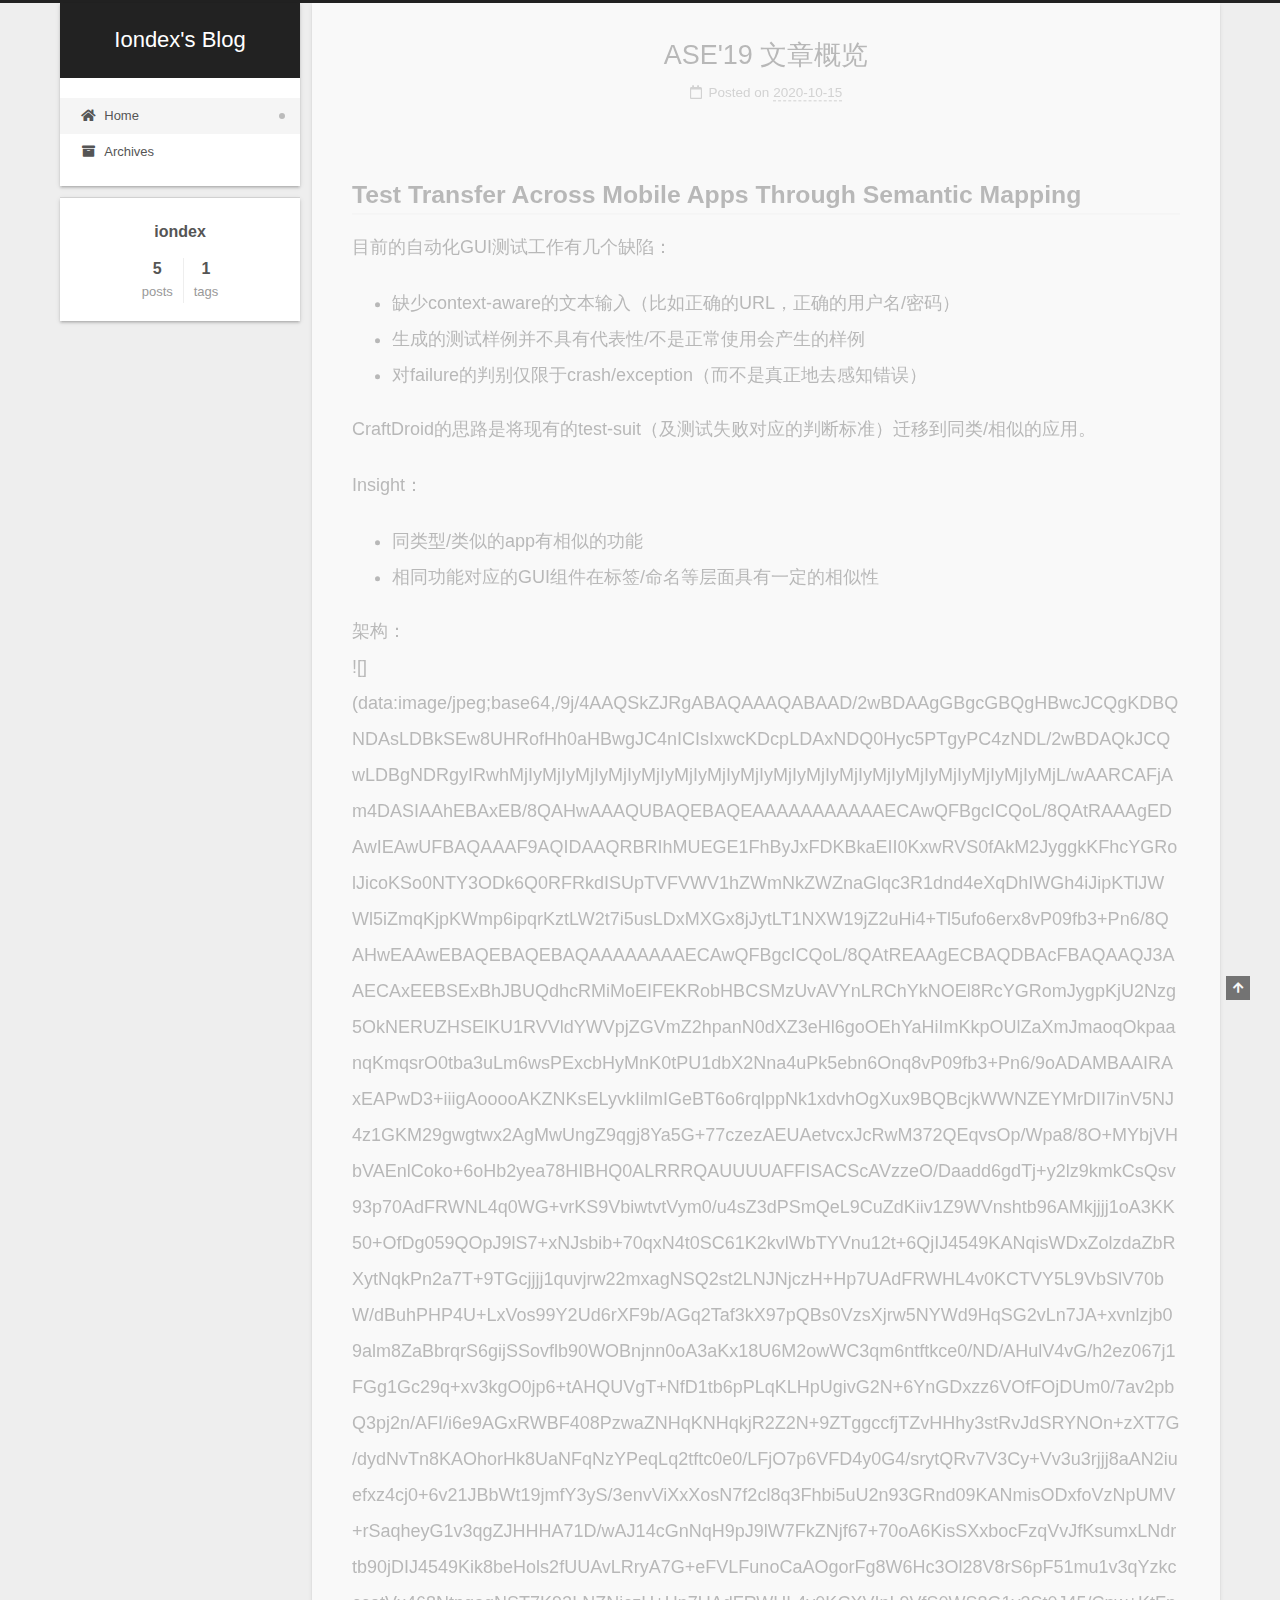
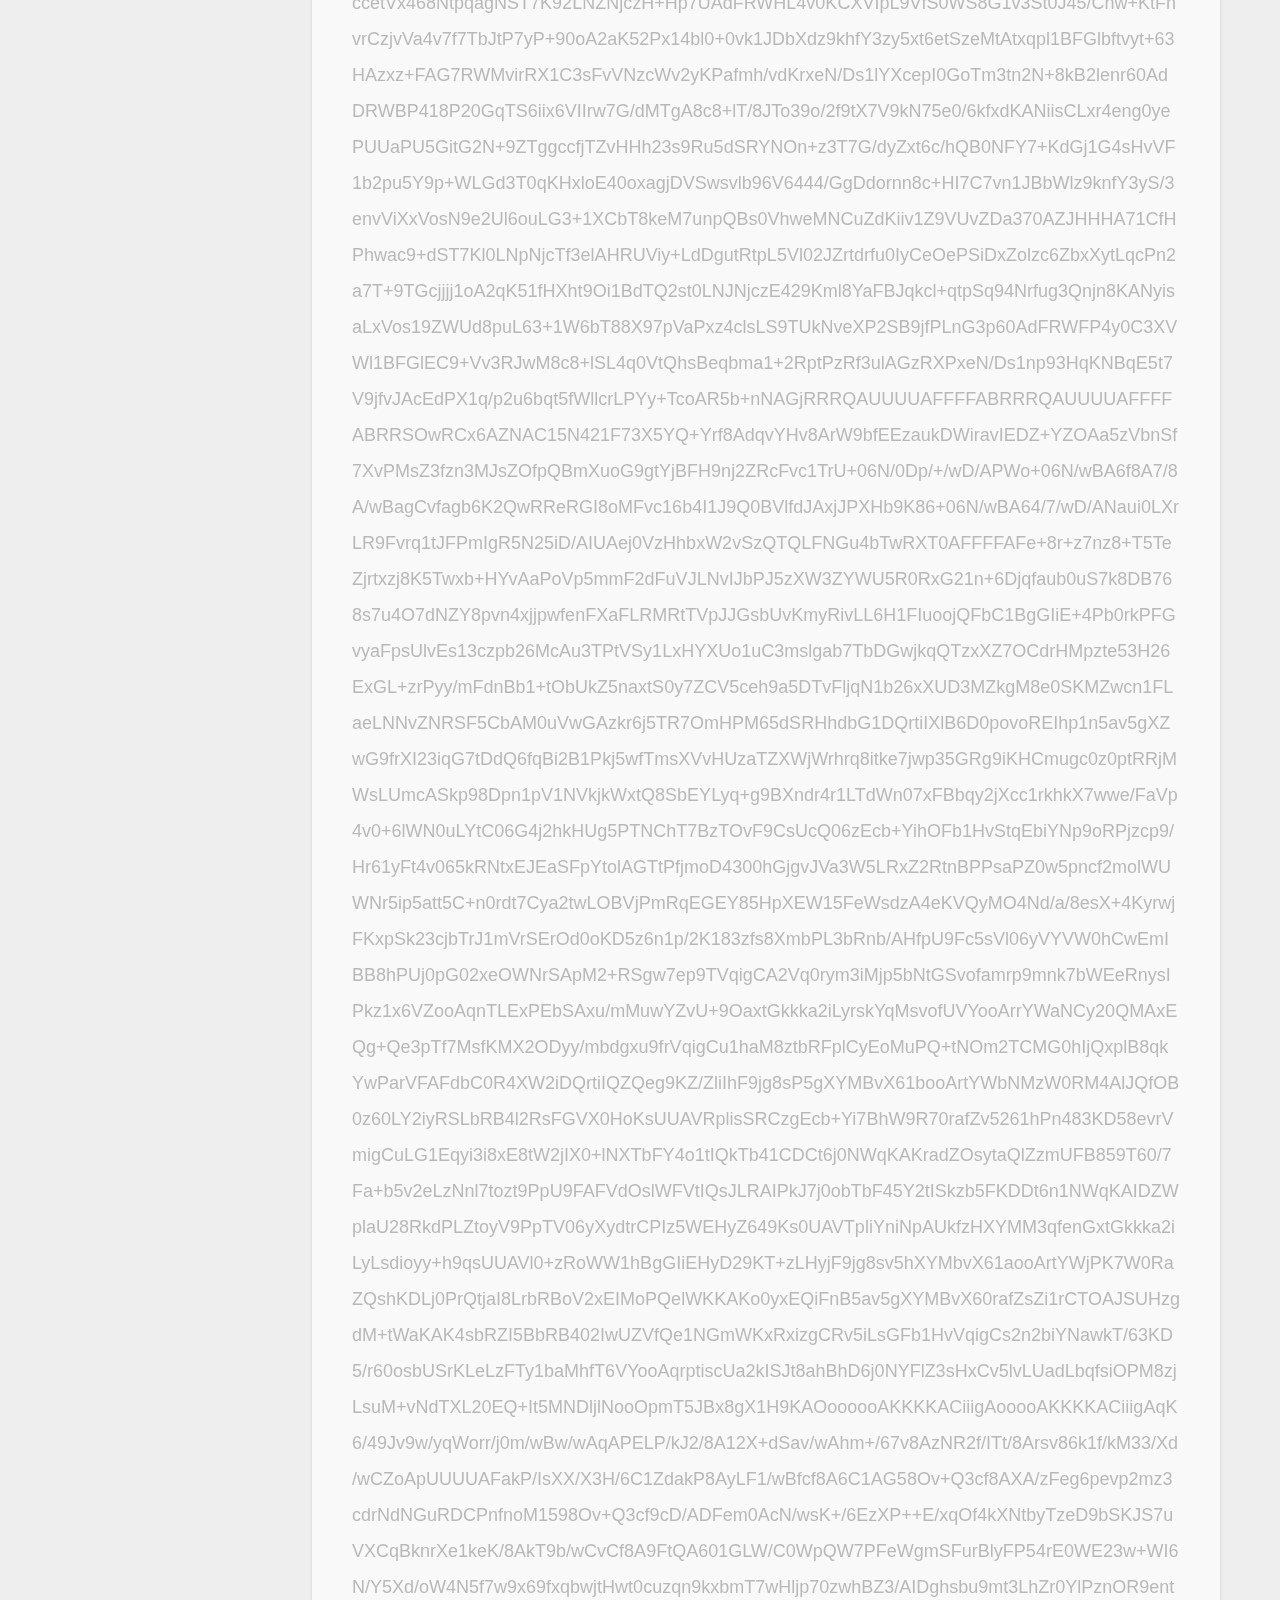
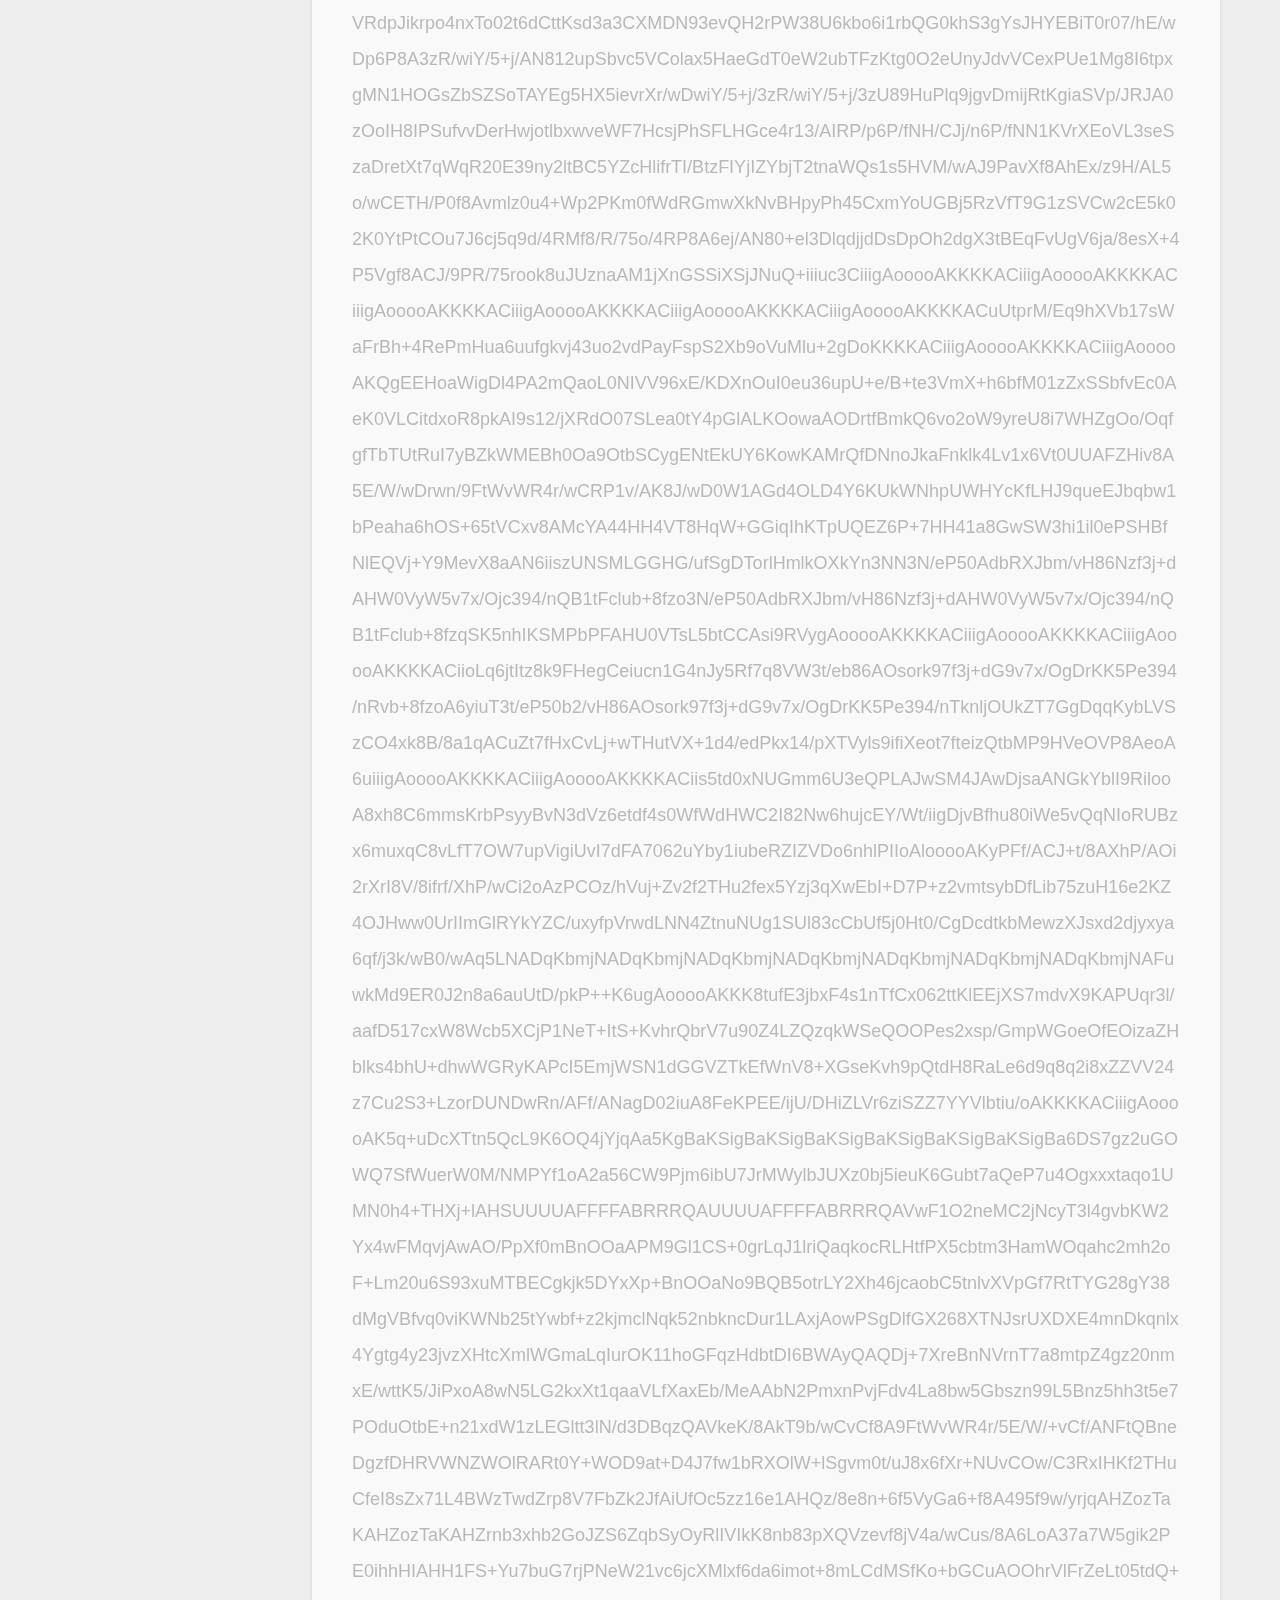
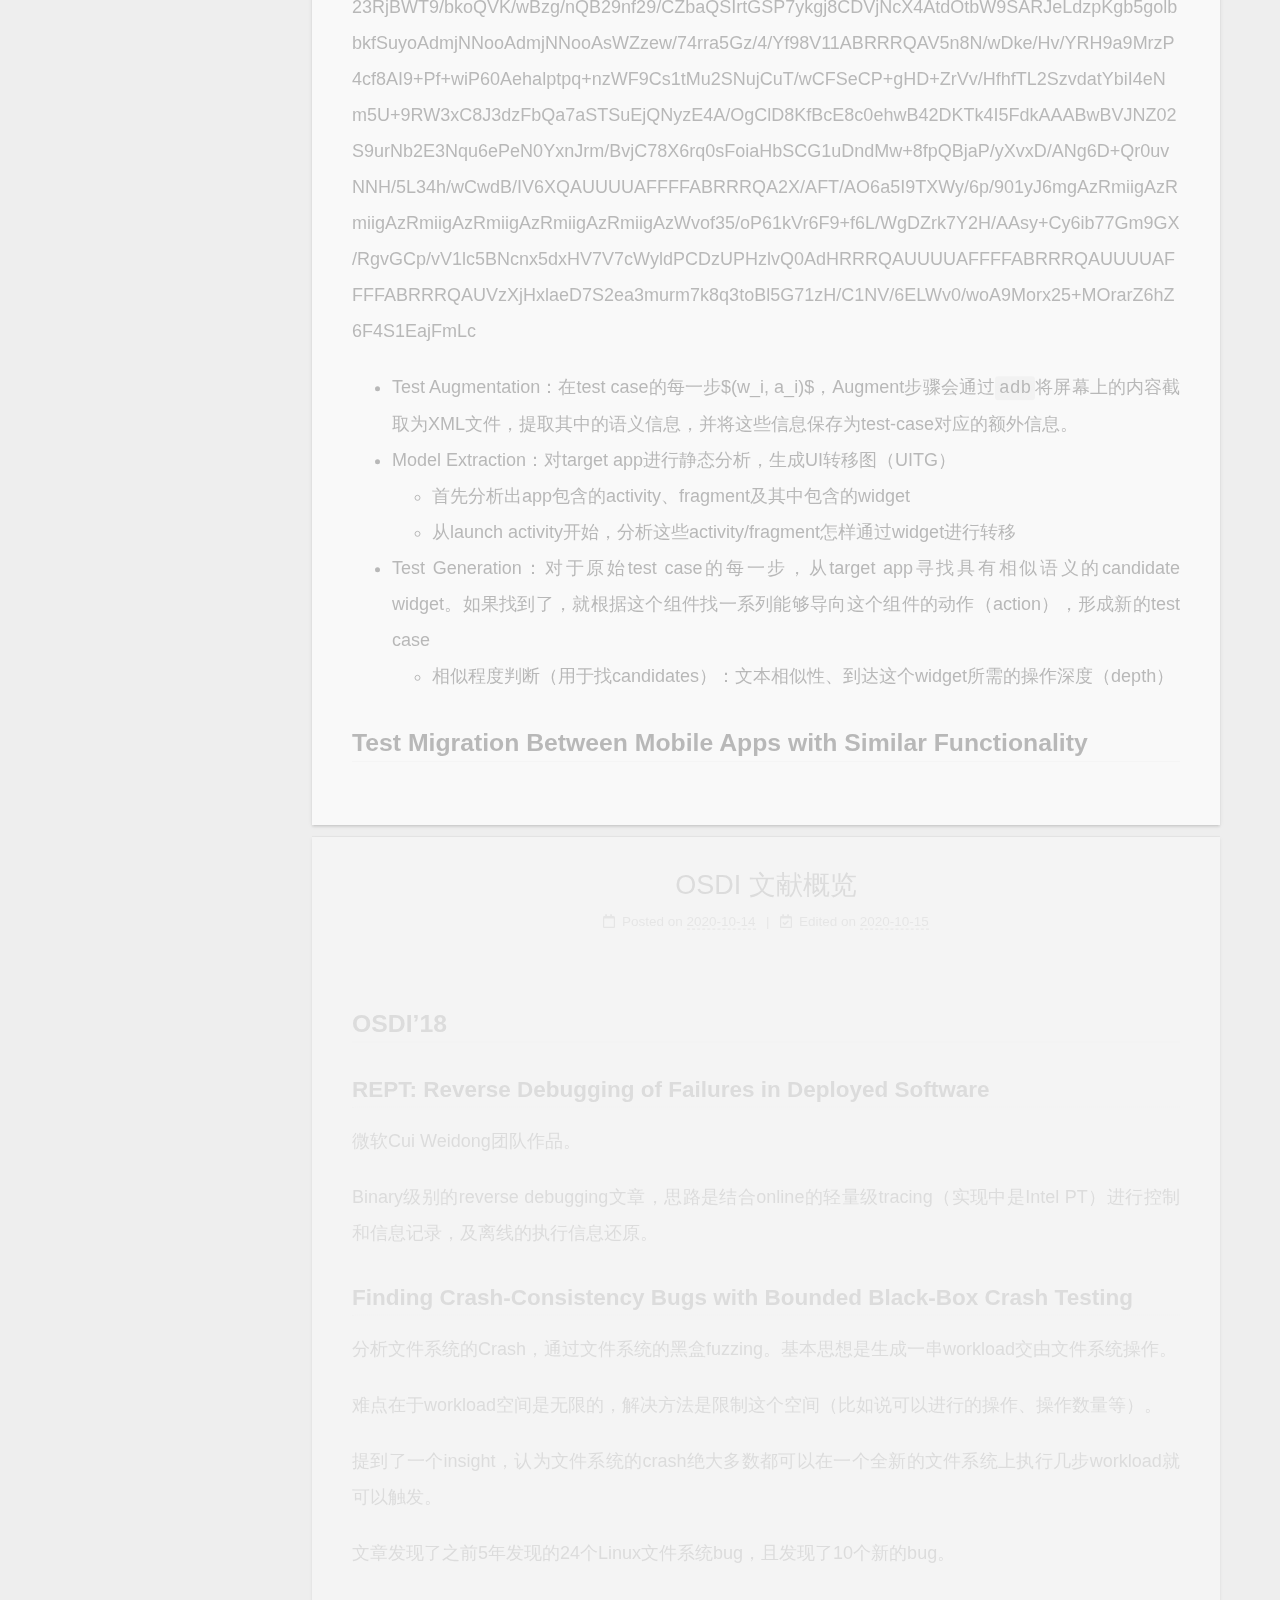
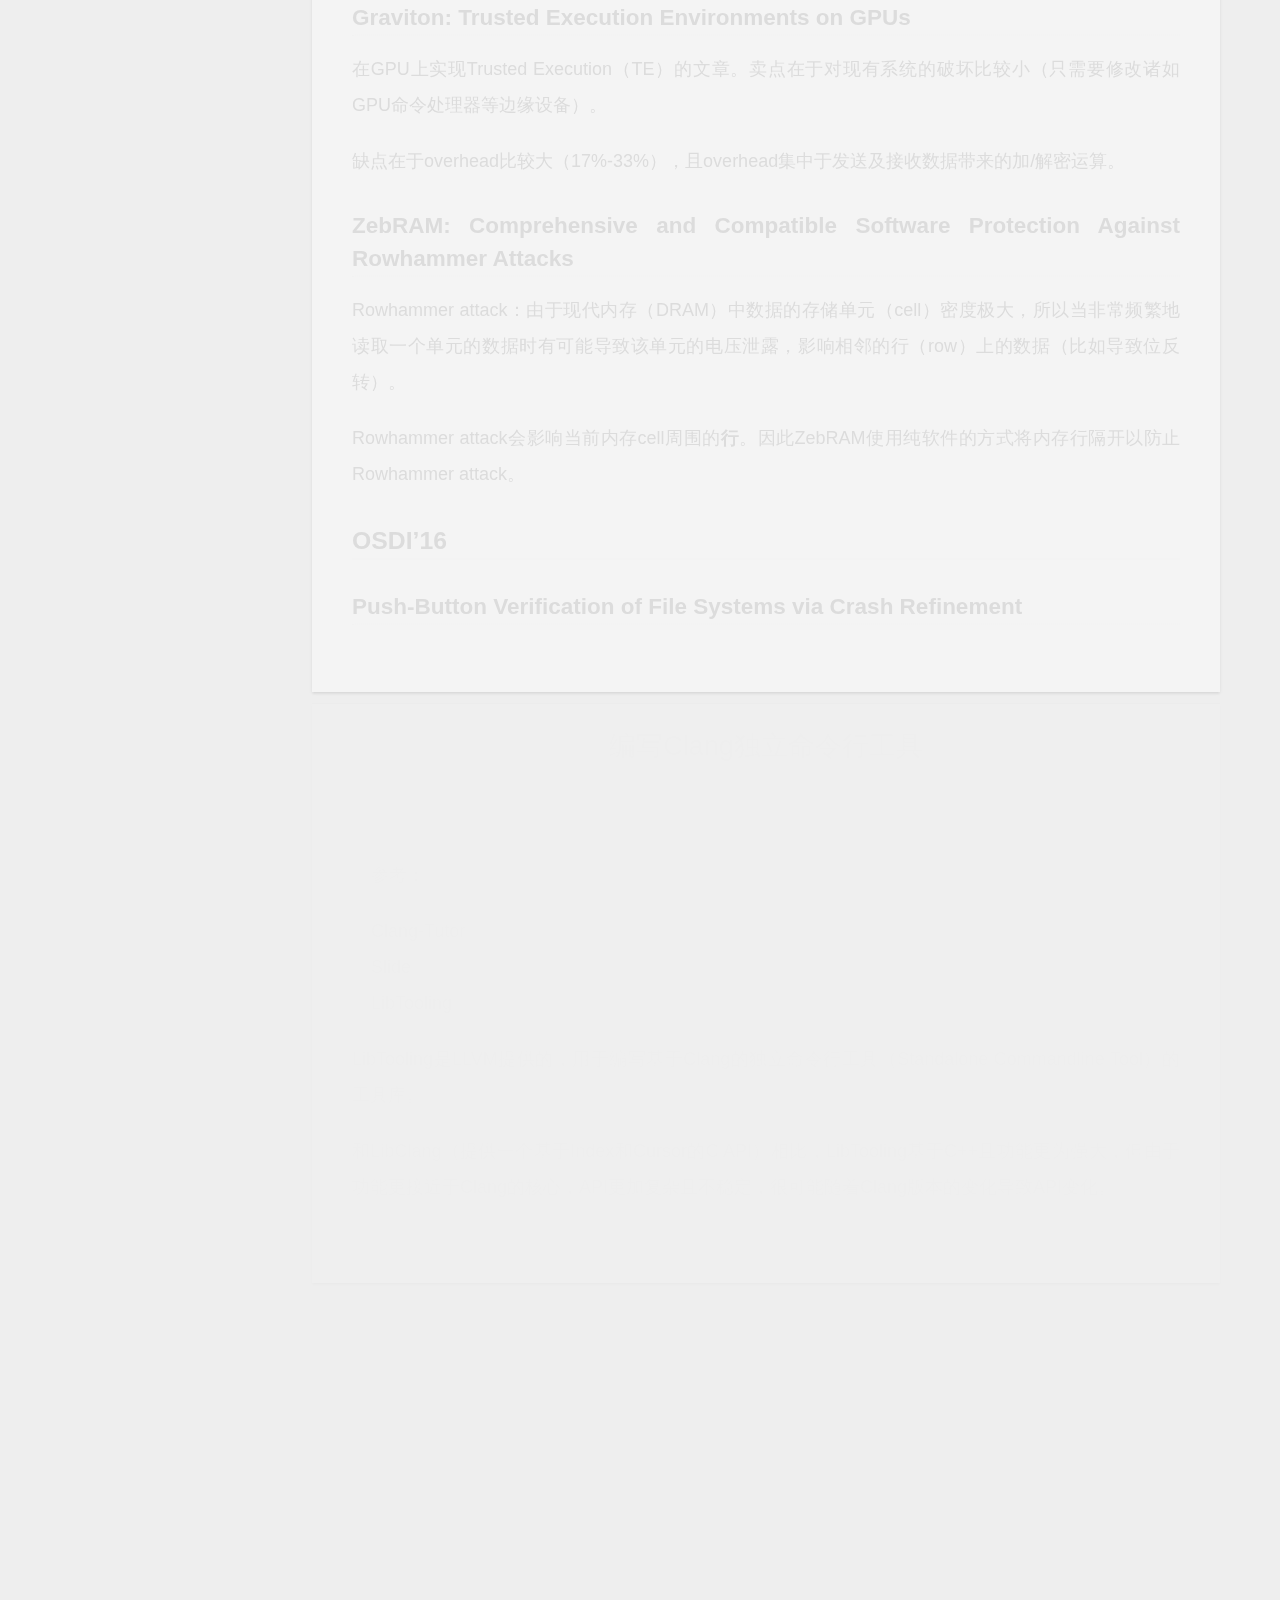
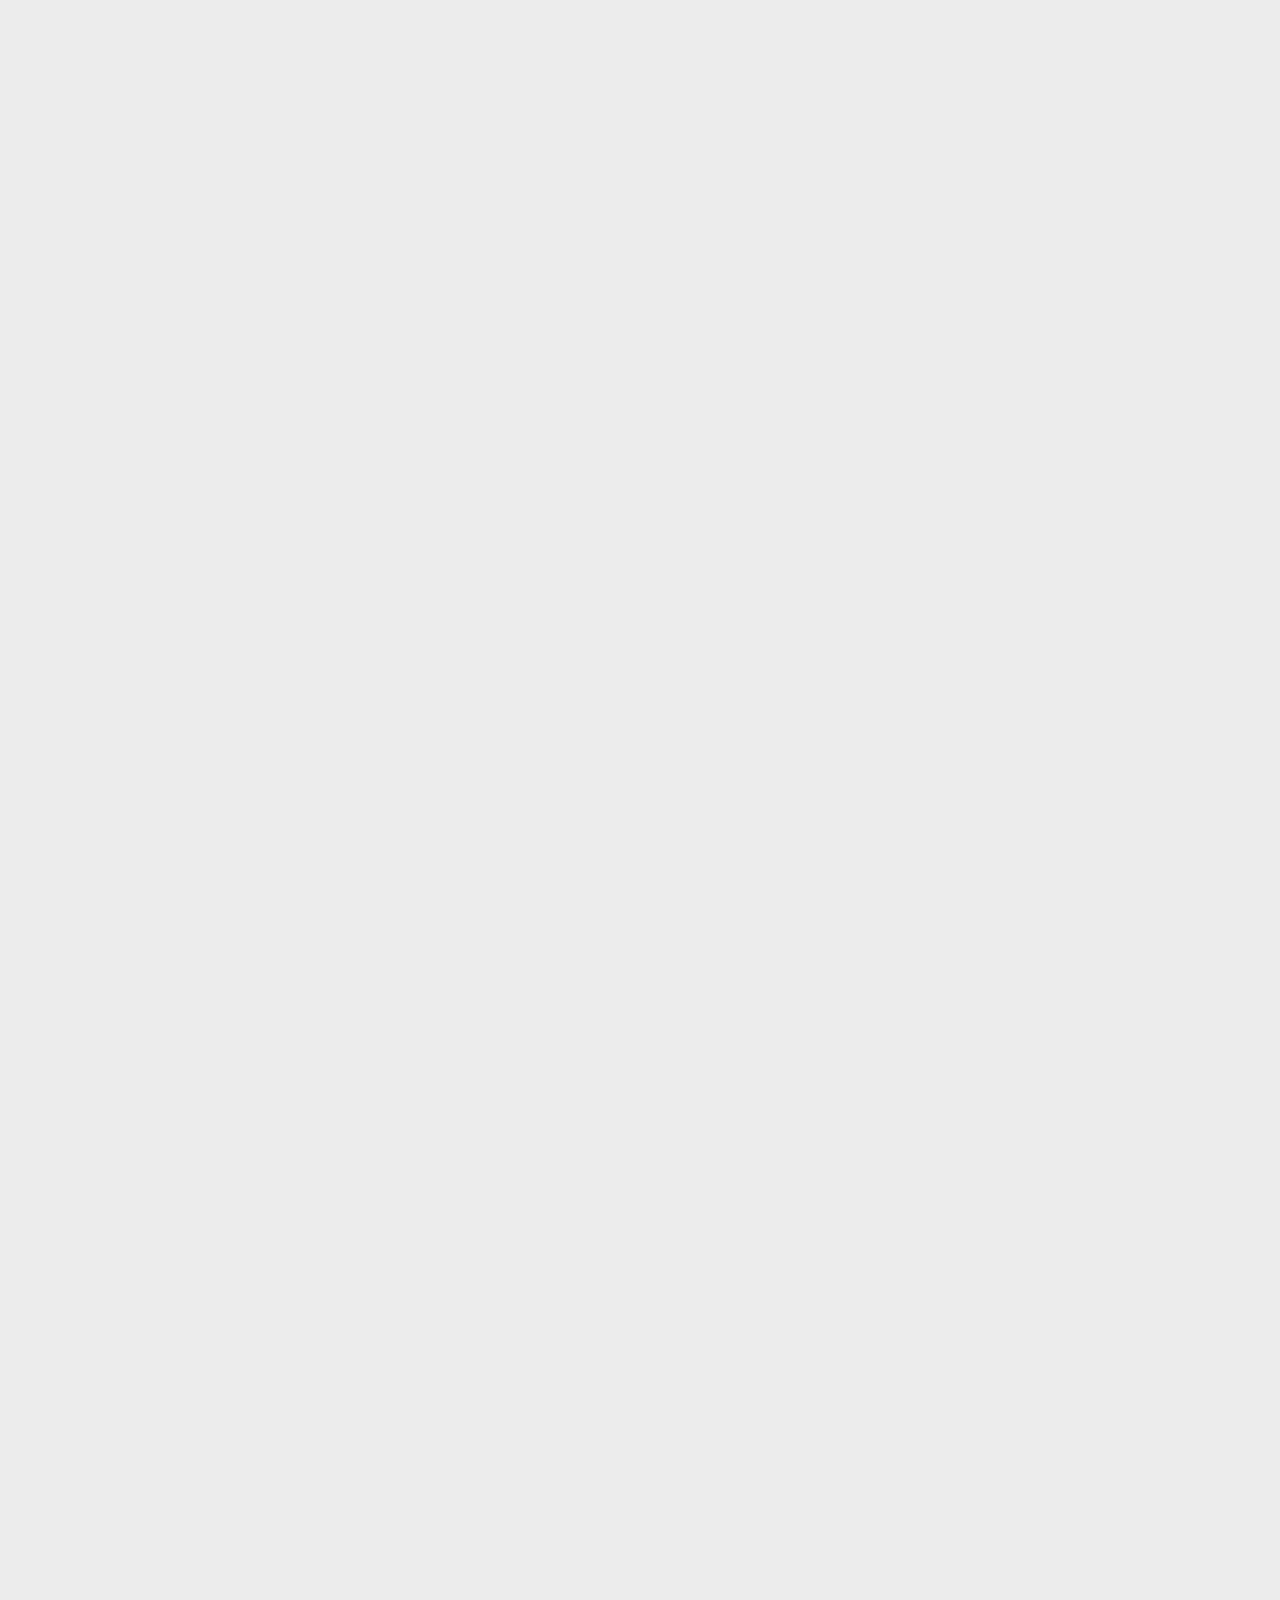
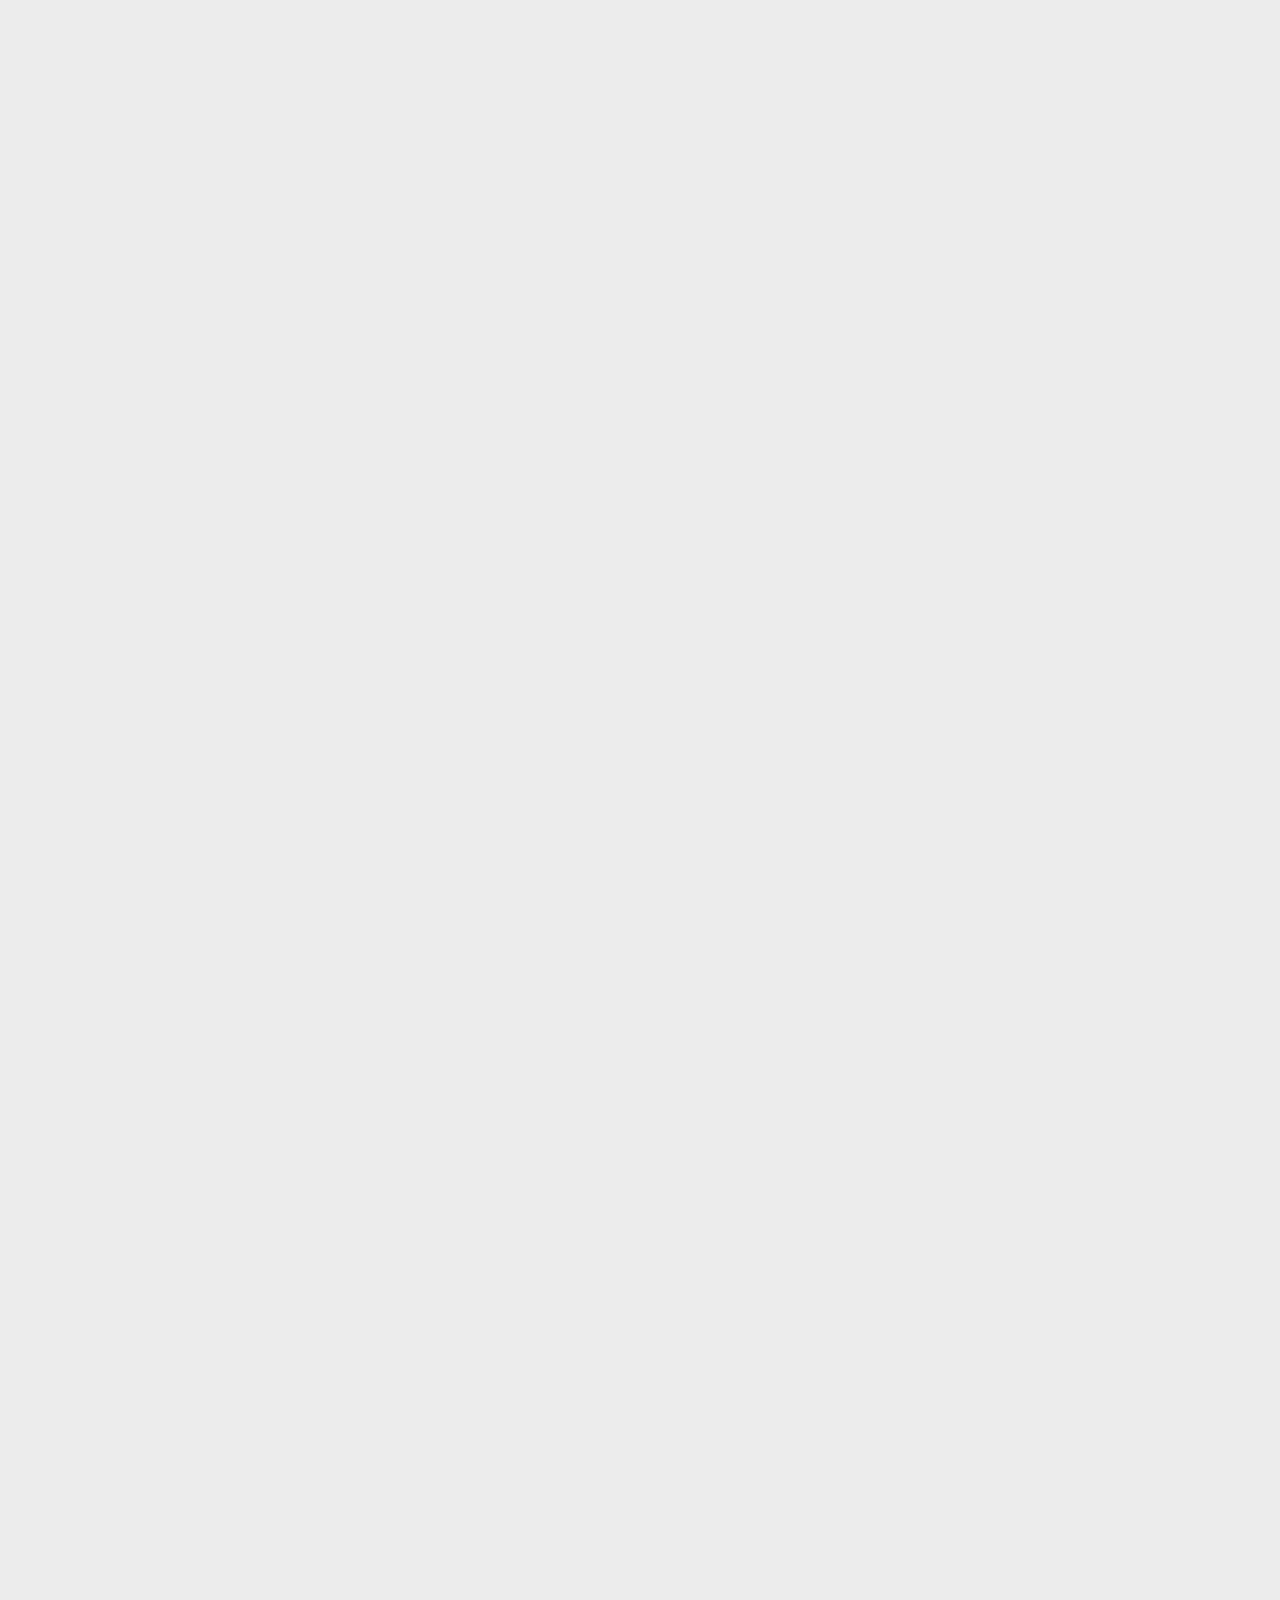
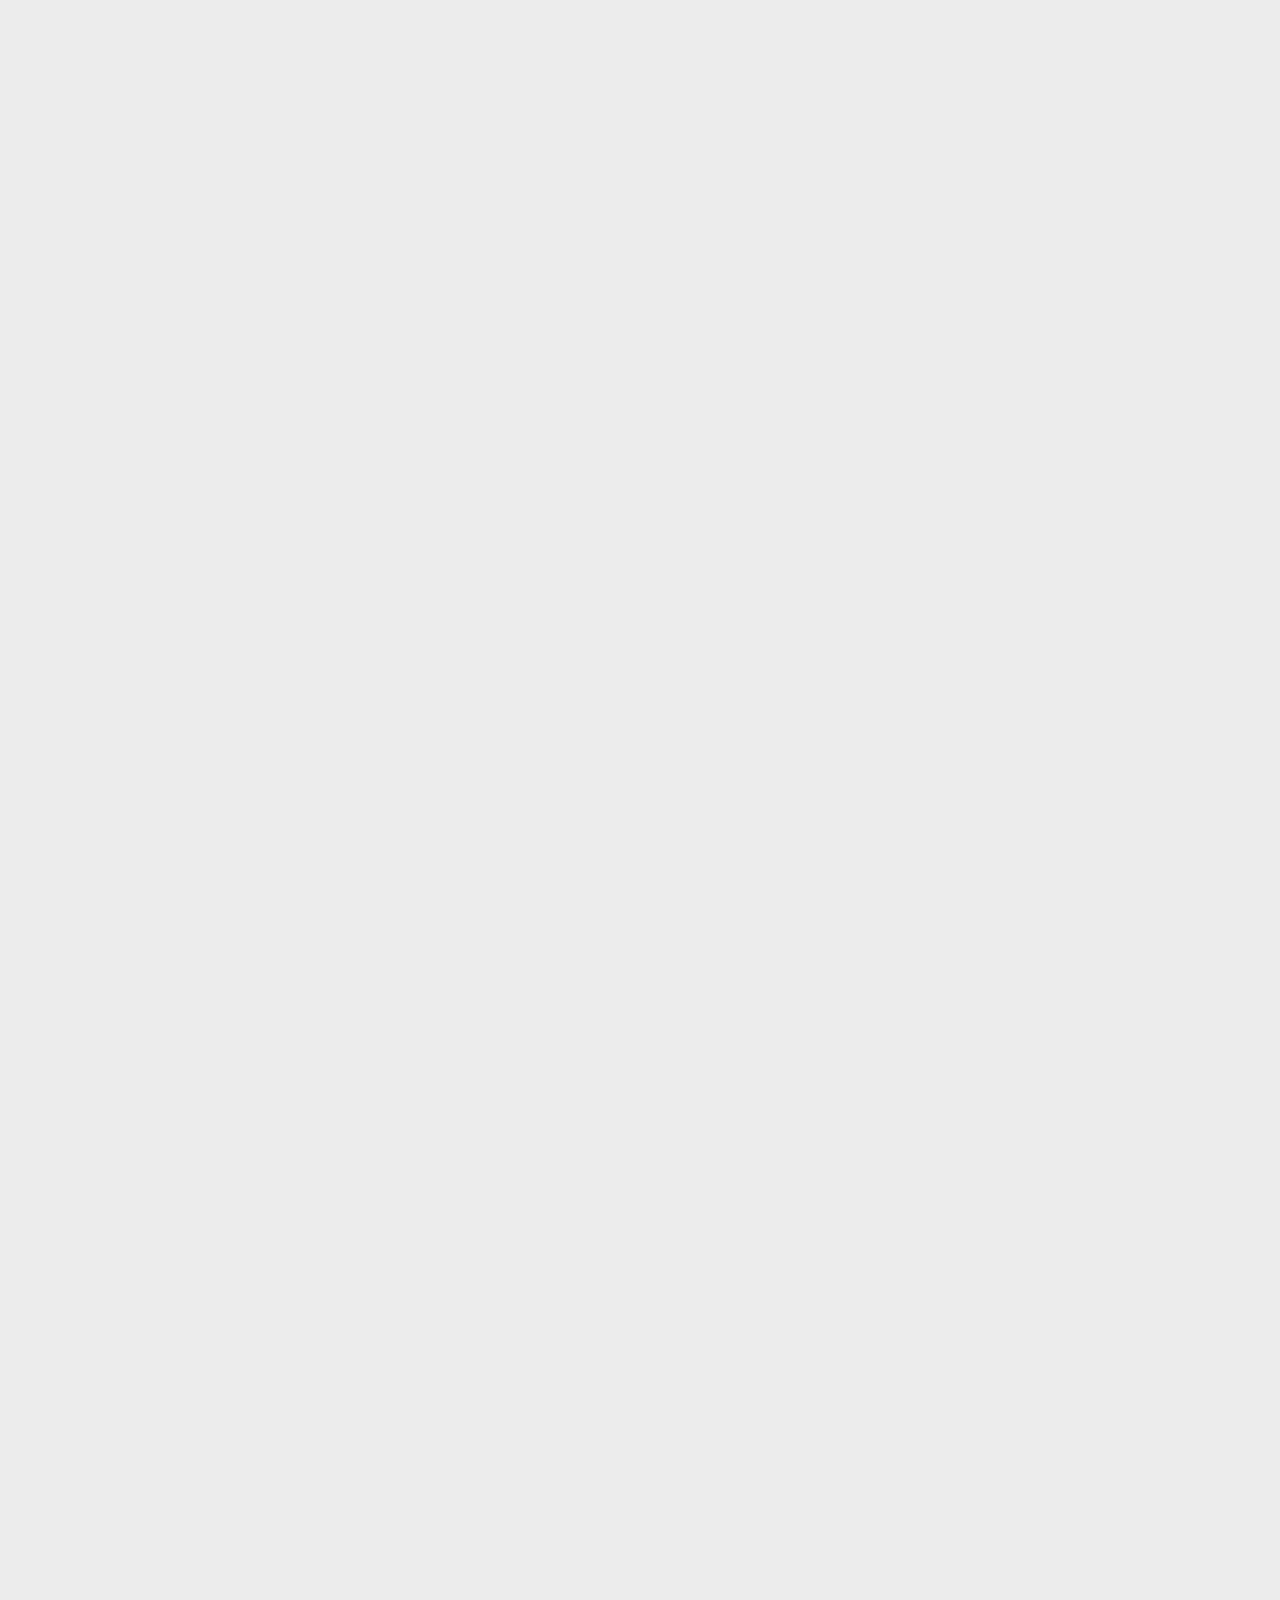
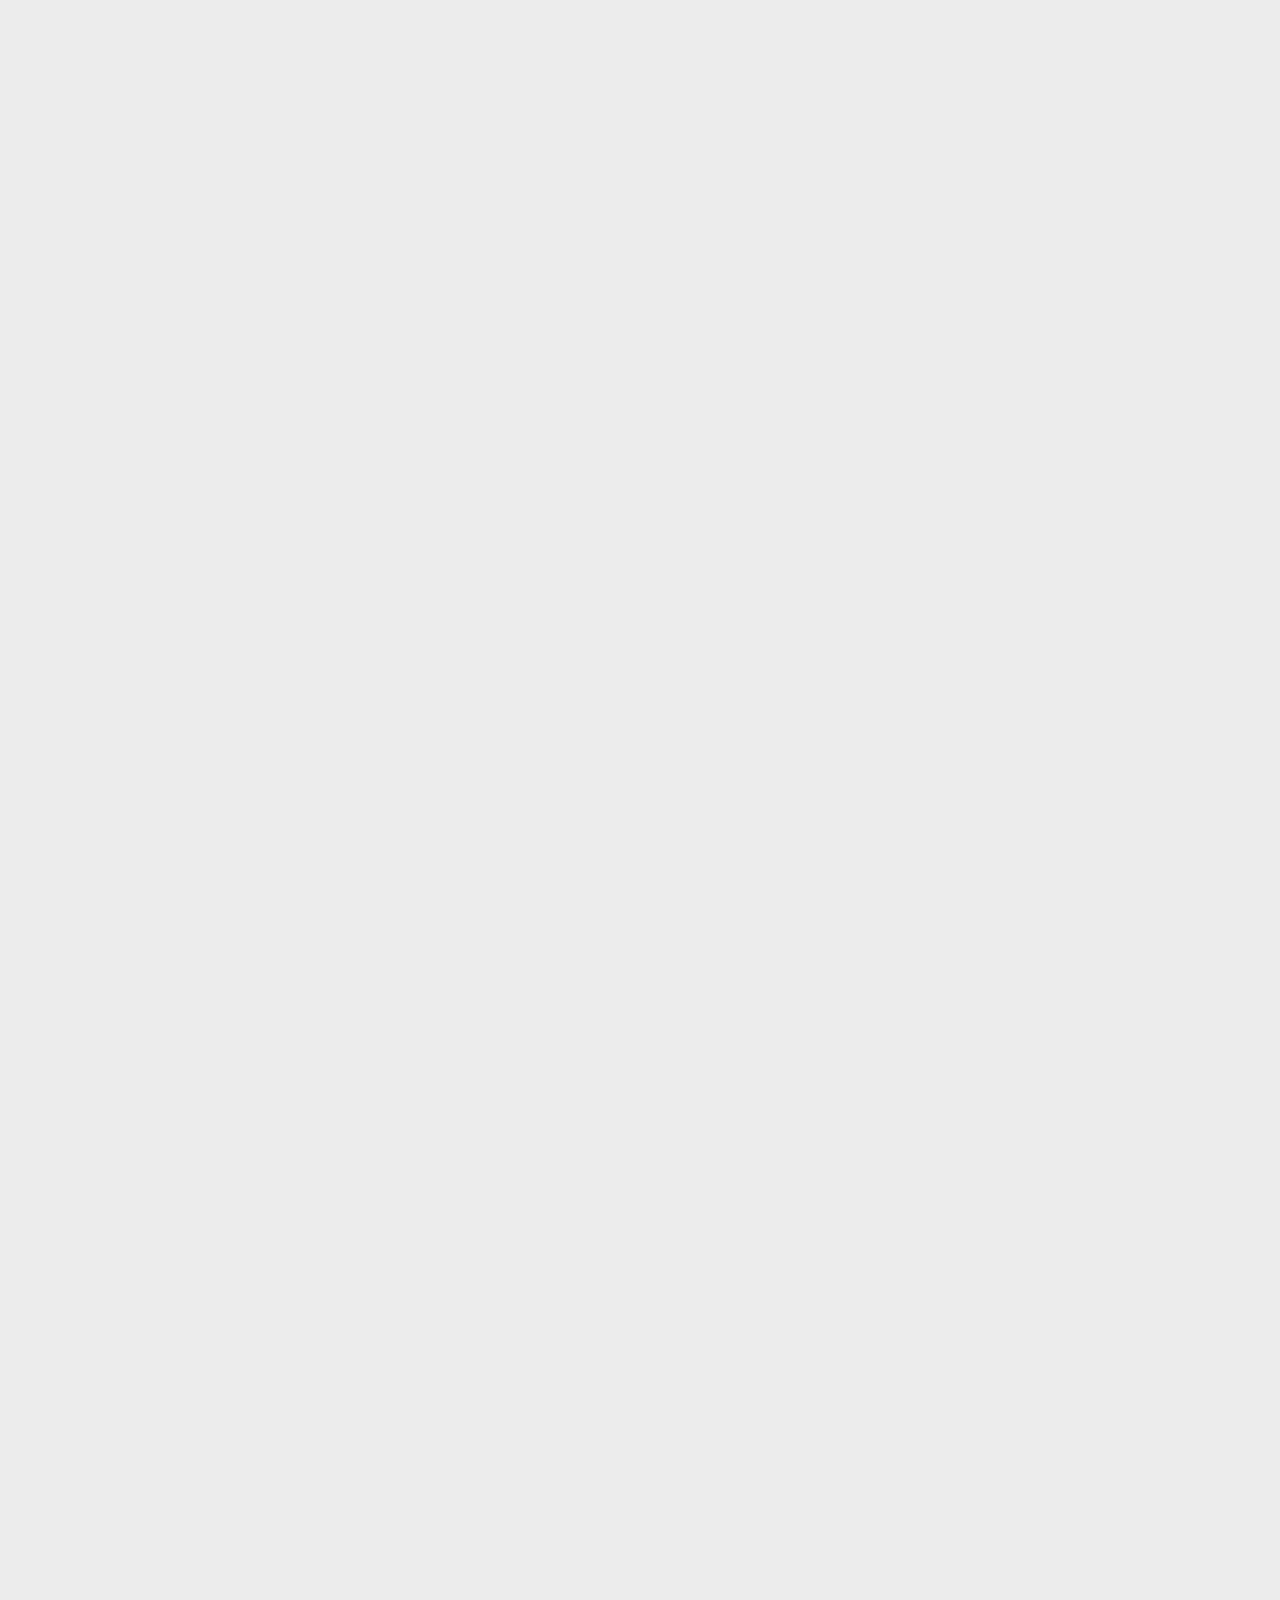
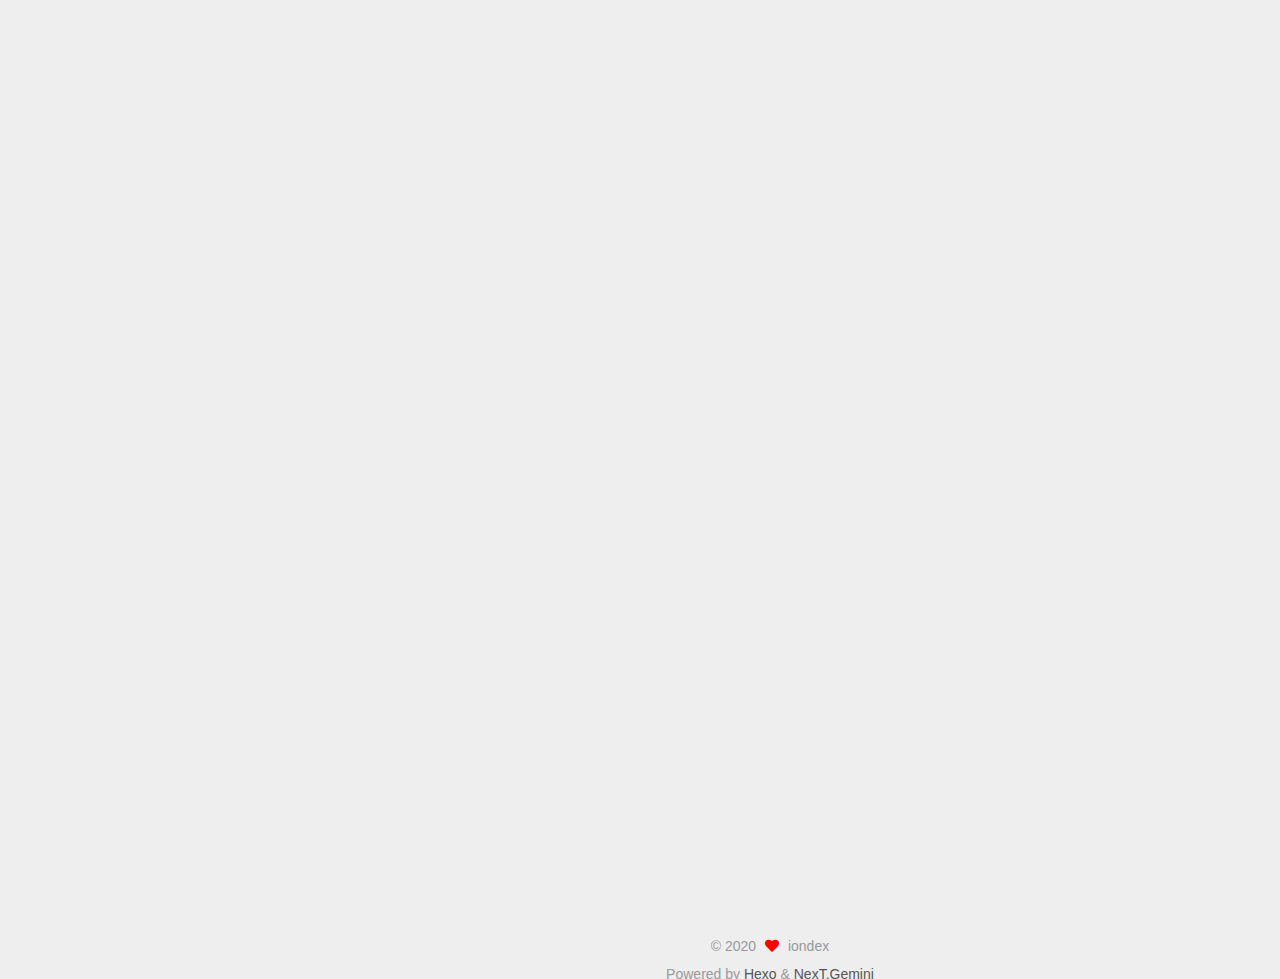
==== commit 379fc6f6: "Site updated: 2020-10-18 15:22:54" ====
--- a/index.html
+++ b/index.html
@@ -145,6 +145,163 @@
   
   
   <article itemscope itemtype="http://schema.org/Article" class="post-block" lang="en">
+    <link itemprop="mainEntityOfPage" href="http://iondex.github.io/2020/10/15/ase-2019-papers/">
+
+    <span hidden itemprop="author" itemscope itemtype="http://schema.org/Person">
+      <meta itemprop="image" content="/images/avatar.gif">
+      <meta itemprop="name" content="iondex">
+      <meta itemprop="description" content="">
+    </span>
+
+    <span hidden itemprop="publisher" itemscope itemtype="http://schema.org/Organization">
+      <meta itemprop="name" content="Iondex's Blog">
+    </span>
+      <header class="post-header">
+        <h2 class="post-title" itemprop="name headline">
+          
+            <a href="/2020/10/15/ase-2019-papers/" class="post-title-link" itemprop="url">ASE'19 文章概览</a>
+        </h2>
+
+        <div class="post-meta">
+            <span class="post-meta-item">
+              <span class="post-meta-item-icon">
+                <i class="far fa-calendar"></i>
+              </span>
+              <span class="post-meta-item-text">Posted on</span>
+              
+
+              <time title="Created: 2020-10-15 16:27:06 / Modified: 20:17:39" itemprop="dateCreated datePublished" datetime="2020-10-15T16:27:06+08:00">2020-10-15</time>
+            </span>
+
+          
+
+        </div>
+      </header>
+
+    
+    
+    
+    <div class="post-body" itemprop="articleBody">
+
+      
+          <h2 id="Test-Transfer-Across-Mobile-Apps-Through-Semantic-Mapping"><a href="#Test-Transfer-Across-Mobile-Apps-Through-Semantic-Mapping" class="headerlink" title="Test Transfer Across Mobile Apps Through Semantic Mapping"></a>Test Transfer Across Mobile Apps Through Semantic Mapping</h2><p>目前的自动化GUI测试工作有几个缺陷：</p>
+<ul>
+<li>缺少context-aware的文本输入（比如正确的URL，正确的用户名/密码）</li>
+<li>生成的测试样例并不具有代表性/不是正常使用会产生的样例</li>
+<li>对failure的判别仅限于crash/exception（而不是真正地去感知错误）</li>
+</ul>
+<p>CraftDroid的思路是将现有的test-suit（及测试失败对应的判断标准）迁移到同类/相似的应用。</p>
+<p>Insight：</p>
+<ul>
+<li>同类型/类似的app有相似的功能</li>
+<li>相同功能对应的GUI组件在标签/命名等层面具有一定的相似性</li>
+</ul>
+<p>架构：<br>![]([data-uri]</p>
+<ul>
+<li>Test Augmentation：在test case的每一步$(w_i, a_i)$，Augment步骤会通过<code>adb</code>将屏幕上的内容截取为XML文件，提取其中的语义信息，并将这些信息保存为test-case对应的额外信息。</li>
+<li>Model Extraction：对target app进行静态分析，生成UI转移图（UITG）<ul>
+<li>首先分析出app包含的activity、fragment及其中包含的widget</li>
+<li>从launch activity开始，分析这些activity/fragment怎样通过widget进行转移</li>
+</ul>
+</li>
+<li>Test Generation：对于原始test case的每一步，从target app寻找具有相似语义的candidate widget。如果找到了，就根据这个组件找一系列能够导向这个组件的动作（action），形成新的test case<ul>
+<li>相似程度判断（用于找candidates）：文本相似性、到达这个widget所需的操作深度（depth）</li>
+</ul>
+</li>
+</ul>
+<h2 id="Test-Migration-Between-Mobile-Apps-with-Similar-Functionality"><a href="#Test-Migration-Between-Mobile-Apps-with-Similar-Functionality" class="headerlink" title="Test Migration Between Mobile Apps with Similar Functionality"></a>Test Migration Between Mobile Apps with Similar Functionality</h2>
+      
+    </div>
+
+    
+    
+    
+      <footer class="post-footer">
+        <div class="post-eof"></div>
+      </footer>
+  </article>
+  
+  
+  
+
+      
+  
+  
+  <article itemscope itemtype="http://schema.org/Article" class="post-block" lang="en">
+    <link itemprop="mainEntityOfPage" href="http://iondex.github.io/2020/10/14/osdi-papers/">
+
+    <span hidden itemprop="author" itemscope itemtype="http://schema.org/Person">
+      <meta itemprop="image" content="/images/avatar.gif">
+      <meta itemprop="name" content="iondex">
+      <meta itemprop="description" content="">
+    </span>
+
+    <span hidden itemprop="publisher" itemscope itemtype="http://schema.org/Organization">
+      <meta itemprop="name" content="Iondex's Blog">
+    </span>
+      <header class="post-header">
+        <h2 class="post-title" itemprop="name headline">
+          
+            <a href="/2020/10/14/osdi-papers/" class="post-title-link" itemprop="url">OSDI 文献概览</a>
+        </h2>
+
+        <div class="post-meta">
+            <span class="post-meta-item">
+              <span class="post-meta-item-icon">
+                <i class="far fa-calendar"></i>
+              </span>
+              <span class="post-meta-item-text">Posted on</span>
+
+              <time title="Created: 2020-10-14 20:02:07" itemprop="dateCreated datePublished" datetime="2020-10-14T20:02:07+08:00">2020-10-14</time>
+            </span>
+              <span class="post-meta-item">
+                <span class="post-meta-item-icon">
+                  <i class="far fa-calendar-check"></i>
+                </span>
+                <span class="post-meta-item-text">Edited on</span>
+                <time title="Modified: 2020-10-15 12:53:38" itemprop="dateModified" datetime="2020-10-15T12:53:38+08:00">2020-10-15</time>
+              </span>
+
+          
+
+        </div>
+      </header>
+
+    
+    
+    
+    <div class="post-body" itemprop="articleBody">
+
+      
+          <h2 id="OSDI’18"><a href="#OSDI’18" class="headerlink" title="OSDI’18"></a>OSDI’18</h2><h3 id="REPT-Reverse-Debugging-of-Failures-in-Deployed-Software"><a href="#REPT-Reverse-Debugging-of-Failures-in-Deployed-Software" class="headerlink" title="REPT: Reverse Debugging of Failures in Deployed Software"></a>REPT: Reverse Debugging of Failures in Deployed Software</h3><p>微软Cui Weidong团队作品。</p>
+<p>Binary级别的reverse debugging文章，思路是结合online的轻量级tracing（实现中是Intel PT）进行控制和信息记录，及离线的执行信息还原。</p>
+<h3 id="Finding-Crash-Consistency-Bugs-with-Bounded-Black-Box-Crash-Testing"><a href="#Finding-Crash-Consistency-Bugs-with-Bounded-Black-Box-Crash-Testing" class="headerlink" title="Finding Crash-Consistency Bugs with Bounded Black-Box Crash Testing"></a>Finding Crash-Consistency Bugs with Bounded Black-Box Crash Testing</h3><p>分析文件系统的Crash，通过文件系统的黑盒fuzzing。基本思想是生成一串workload交由文件系统操作。</p>
+<p>难点在于workload空间是无限的，解决方法是限制这个空间（比如说可以进行的操作、操作数量等）。</p>
+<p>提到了一个insight，认为文件系统的crash绝大多数都可以在一个全新的文件系统上执行几步workload就可以触发。</p>
+<p>文章发现了之前5年发现的24个Linux文件系统bug，且发现了10个新的bug。</p>
+<h3 id="Graviton-Trusted-Execution-Environments-on-GPUs"><a href="#Graviton-Trusted-Execution-Environments-on-GPUs" class="headerlink" title="Graviton: Trusted Execution Environments on GPUs"></a>Graviton: Trusted Execution Environments on GPUs</h3><p>在GPU上实现Trusted Execution（TE）的文章。卖点在于对现有系统的破坏比较小（只需要修改诸如GPU命令处理器等边缘设备）。</p>
+<p>缺点在于overhead比较大（17%-33%），且overhead集中于发送及接收数据带来的加/解密运算。</p>
+<h3 id="ZebRAM-Comprehensive-and-Compatible-Software-Protection-Against-Rowhammer-Attacks"><a href="#ZebRAM-Comprehensive-and-Compatible-Software-Protection-Against-Rowhammer-Attacks" class="headerlink" title="ZebRAM: Comprehensive and Compatible Software Protection Against Rowhammer Attacks"></a>ZebRAM: Comprehensive and Compatible Software Protection Against Rowhammer Attacks</h3><p>Rowhammer attack：由于现代内存（DRAM）中数据的存储单元（cell）密度极大，所以当非常频繁地读取一个单元的数据时有可能导致该单元的电压泄露，影响相邻的行（row）上的数据（比如导致位反转）。</p>
+<p>Rowhammer attack会影响当前内存cell周围的<strong>行</strong>。因此ZebRAM使用纯软件的方式将内存行隔开以防止Rowhammer attack。</p>
+<h2 id="OSDI’16"><a href="#OSDI’16" class="headerlink" title="OSDI’16"></a>OSDI’16</h2><h3 id="Push-Button-Verification-of-File-Systems-via-Crash-Refinement"><a href="#Push-Button-Verification-of-File-Systems-via-Crash-Refinement" class="headerlink" title="Push-Button Verification of File Systems via Crash Refinement"></a>Push-Button Verification of File Systems via Crash Refinement</h3>
+      
+    </div>
+
+    
+    
+    
+      <footer class="post-footer">
+        <div class="post-eof"></div>
+      </footer>
+  </article>
+  
+  
+  
+
+      
+  
+  
+  <article itemscope itemtype="http://schema.org/Article" class="post-block" lang="en">
     <link itemprop="mainEntityOfPage" href="http://iondex.github.io/2020/08/20/clang-standalone-tool/">
 
     <span hidden itemprop="author" itemscope itemtype="http://schema.org/Person">
@@ -196,266 +353,6 @@
 </blockquote>
 <p>LibTooling是LLVM提供的，用于编写基于Clang的独立命令行工具（Standalone Commandline Tool）的工具库。</p>
 <p>和LibClang（提供一个基于Index和Cursor的C API）相比，LibTooling基于C++且功能更为强大，但由于功能更接近于Clang的核心，API更加复杂且不稳定，很可能随着Clang版本的变化导致API变化。</p>
-
-      
-    </div>
-
-    
-    
-    
-      <footer class="post-footer">
-        <div class="post-eof"></div>
-      </footer>
-  </article>
-  
-  
-  
-
-      
-  
-  
-  <article itemscope itemtype="http://schema.org/Article" class="post-block" lang="en">
-    <link itemprop="mainEntityOfPage" href="http://iondex.github.io/2020/08/18/unicorn-reading/">
-
-    <span hidden itemprop="author" itemscope itemtype="http://schema.org/Person">
-      <meta itemprop="image" content="/images/avatar.gif">
-      <meta itemprop="name" content="iondex">
-      <meta itemprop="description" content="">
-    </span>
-
-    <span hidden itemprop="publisher" itemscope itemtype="http://schema.org/Organization">
-      <meta itemprop="name" content="Iondex's Blog">
-    </span>
-      <header class="post-header">
-        <h2 class="post-title" itemprop="name headline">
-          
-            <a href="/2020/08/18/unicorn-reading/" class="post-title-link" itemprop="url">UNICORN阅读笔记</a>
-        </h2>
-
-        <div class="post-meta">
-            <span class="post-meta-item">
-              <span class="post-meta-item-icon">
-                <i class="far fa-calendar"></i>
-              </span>
-              <span class="post-meta-item-text">Posted on</span>
-
-              <time title="Created: 2020-08-18 16:36:50" itemprop="dateCreated datePublished" datetime="2020-08-18T16:36:50+08:00">2020-08-18</time>
-            </span>
-              <span class="post-meta-item">
-                <span class="post-meta-item-icon">
-                  <i class="far fa-calendar-check"></i>
-                </span>
-                <span class="post-meta-item-text">Edited on</span>
-                <time title="Modified: 2020-10-14 19:26:37" itemprop="dateModified" datetime="2020-10-14T19:26:37+08:00">2020-10-14</time>
-              </span>
-
-          
-
-        </div>
-      </header>
-
-    
-    
-    
-    <div class="post-body" itemprop="articleBody">
-
-      
-          <h2 id="Introduction"><a href="#Introduction" class="headerlink" title="Introduction"></a>Introduction</h2><p>APT的特征：</p>
-<ul>
-<li>APT攻击是长期行为（与传统攻击最大的区别）</li>
-<li>经常利用0day漏洞</li>
-</ul>
-<p>传统解决方案：</p>
-<ul>
-<li>基于Malware Signature的方式无法发现利用0day漏洞的攻击【Before we knew it: an empirical study of zero-day attacks in the real world】</li>
-<li>基于异常行为（Anomaly）检测的方法<ul>
-<li>无法发现长期的行为模式</li>
-<li>只是分析事件和syscall的小片段，更容易被攻击者规避</li>
-</ul>
-</li>
-<li>长期行为建模【Long-span program behavior modeling and attack detection】，只局限于分析事件共同发生这种现象，避免过度使用计算和内存资源</li>
-</ul>
-<p>新的基于Provenance的APT检测：</p>
-<ul>
-<li>把整个系统的运行信息构造为一个有向无环图（DAG），描述系统的信息流动<ul>
-<li>构造：<ul>
-<li>subject，一般为进程；object，一般为各种OS对象（除了进程之外）</li>
-<li>用事件event作为边来连接subject和object</li>
-</ul>
-</li>
-<li>优势：<ul>
-<li>即使两个相关的event间隔时间很长，图也能保留这种相关信息，提供APT追踪的更丰富的上下文</li>
-<li>这种上下文信息可以更好地区分benign和malicious事件</li>
-</ul>
-</li>
-</ul>
-</li>
-</ul>
-<p>现有工作的缺陷（静态代表FRAP，动态代表StreamSpot）：</p>
-<ol>
-<li>静态模型无法捕捉和获取系统的长期行为</li>
-<li>由于APT攻击是长期行为，可能会逐渐污染动态模型（使模型将malicious的行为识别为benign行为）</li>
-<li>需要将整个Provenance Graph放在主内存当中，因此不适合长期攻击的检测</li>
-</ol>
-<h2 id="Background"><a href="#Background" class="headerlink" title="Background"></a>Background</h2><p>基于Syscall信息追踪的APT分析：</p>
-<ul>
-<li>早期研究只是单纯地对syscall日志进行分析，并尝试发现异常点（Outlier Point），或者通过一段syscall调用日志来分析和判断异常情况。这些都很难有效果，因为这些分析忽略了这一点或者一段syscall的历史信息，会导致很多FP。</li>
-<li>后来有研究尝试从syscall信息重建Provenance Graph，但这种方法很难保证图的正确性：<ul>
-<li>由于syscall记录本身可能是不正确、不完善和不可靠的</li>
-<li>很多Hook系统调用的系统有因为并行执行导致的问题</li>
-<li>很多内核级的记录系统有TOATTOU的bug，这个bug会导致记录的系统调用参数和实际传入内核的参数不同</li>
-<li>由于很多内核线程并不使用系统调用，根据系统调用日志建图可能出现很多图不连通的问题</li>
-</ul>
-</li>
-</ul>
-<p>当前研究（FRAP，StreamSpot，HOLMES）的局限：</p>
-<ol>
-<li>预定义的边匹配规则过于敏感，且无法检测APT中常见的0day漏洞（针对HOLMES）</li>
-<li>图分析只分析了局部特征，或是节点周围的小邻域，或者只是节点/边的属性，或者只是一部分子图</li>
-<li>对系统行为的建模无法适应对APT的检测，静态模型无法描述长时间运行系统的动态特征（针对FRAP），而动态模型有被APT攻击污染的风险（针对StreamSpot）</li>
-<li>Provenance Graph存储在内存当中，随着时间跨度增加、图的规模增大无法扩展</li>
-</ol>
-<h2 id="Design"><a href="#Design" class="headerlink" title="Design"></a>Design</h2><h3 id="Overview"><a href="#Overview" class="headerlink" title="Overview"></a>Overview</h3><ol>
-<li>输入一个带标签的流式图。这个图由CamFlow系统生成，只有一个图，包含整个系统的Provenance信息。</li>
-<li>在线维护一个图的直方图。通过在线的迭代算法维护一个直方图，直方图中每个元素代表着某一类子图结构的数量，这个结构通过节点标签考虑了图的异质性，通过边权重考虑了时间序。同时，引入指数遗忘机制，缓慢减少直方图元素的分量，这样在保留信息流的同时可以适应系统状态变化。</li>
-<li>周期性计算图的Sketch。采用HistoSketch算法，把变长且不断更新的直方图周期性地转换成长度相同的Sketch，这种Sketch可以用来计算相似度，并且本身也提供了指数遗忘和对Concept-Drift的支持。</li>
-<li>构造正常运行时系统行为的模型。通过定期生成Sketch形成描述正常行为的Cluster，同时并不修改这些模型保证攻击行为不会污染模型。</li>
-</ol>
-<h3 id="Histogram"><a href="#Histogram" class="headerlink" title="Histogram"></a>Histogram</h3><p>直方图生成核心是1维WL算法的变种：</p>
-<ul>
-<li>概括来说就是通过迭代和重标签，逐步概括每一个节点周围的节点的结构信息（准确来说，是以每个节点为根的生成子树），生成一个直方图。最初用来比较小规模图的结构相似性。</li>
-<li>针对原算法的改进：<ul>
-<li>引入边标签，并将边标签也考虑到新的Label的生成过程中（原算法只有节点有标签）。</li>
-<li>引入边的时间戳，在原算法的Label排序过程中利用时间戳进行排序。</li>
-</ul>
-</li>
-</ul>
-<p>适应流式系统的优化：</p>
-<ul>
-<li>在流式设计中，只对新的节点和新节点邻域内的节点运行一遍算法，这样就显著减少了计算量。</li>
-<li><strong>偏序性</strong>：SOTA的Provenance记录系统应该保持偏序性，也就是说对于每个节点，其入边都会比出边早一步到达。在CamFlow这种用节点的Version来区分节点的系统，更新操作只需要在边对应的目标节点中进行。</li>
-</ul>
-<p>遗忘机制：</p>
-<p>UNICORN在直方图生成上就直接引入了遗忘机制，在直方图构建时就按照时间将历史数据乘以与时间相关的权重。</p>
-<h3 id="Sketch"><a href="#Sketch" class="headerlink" title="Sketch"></a>Sketch</h3><p>从Histogram生成Sketch这一步比较简单，根据数据的Streaming（在线更新）和Histogram分量非固定的特点，采用<strong>HistoSketch</strong>方法将一个Histogram转换为定长的Sketch。</p>
-<h3 id="模型构建和异常检测"><a href="#模型构建和异常检测" class="headerlink" title="模型构建和异常检测"></a>模型构建和异常检测</h3><p>Sketch生成后，采用K-medoids算法进行分组，分组情况用Silhouette参数进行调优，对每一个Sketch赋予最佳分组号。</p>
-<p>（K-medoids算法是常见的K-means算法的变种，将每个Cluster的中心作为分组基准；Silhouette是基于相似性提出的分组评价依据，衡量每个分组内元素的平均相似度）</p>
-<p>通过定期生成Sketch并进行归类，可以形成一个Instance上系统运行的状态转移序列，这个状态转移序列就成为系统行为的建模。在部署时进行同样的步骤，对于每个Sketch的归类，如果和当前/下一状态的分类不同，则判定为异常。</p>
-<h2 id="Implementation"><a href="#Implementation" class="headerlink" title="Implementation"></a>Implementation</h2><p>涉及到Provenance信息采集的部分基于CamFlow：</p>
-<ul>
-<li>基于Linux Security Models（LSM）框架来确保高质量和可靠的信息流追踪和记录</li>
-<li>LSM解决了常见Syscall记录系统的竞争条件问题，通过将记录点直接设置在内核中而不是系统调用界面</li>
-</ul>
-<p>涉及到的图处理基于GraphChi：</p>
-<ul>
-<li>GraphChi是基于磁盘而非内存的图处理系统，可以很快地在规模很大的图上进行运算</li>
-<li>GraphChi在内部用平行滑窗（PSW）算法把图分成边数类似的Shard，在每一个Shard上进行并行计算以加快速度</li>
-<li>GraphChi的IO模型和批量操作使得图可以存储在磁盘当中，且在计算时保持相当的性能</li>
-</ul>
-<h2 id="Evaluation"><a href="#Evaluation" class="headerlink" title="Evaluation"></a>Evaluation</h2><p>UNICORN评估角度：</p>
-<ol>
-<li>准确性</li>
-<li>哪些设计上的考虑比较重要</li>
-<li>指数遗忘的策略是否有效</li>
-<li>系统长期运行建模的有效性对比</li>
-<li>速度，是否满足实时性要求</li>
-<li>内存、CPU使用</li>
-</ol>
-<blockquote>
-<p>Testing guidelines: Benchmarking crimes: an emerging threat in systems security</p>
-</blockquote>
-<h3 id="和StreamSpot比较"><a href="#和StreamSpot比较" class="headerlink" title="和StreamSpot比较"></a>和StreamSpot比较</h3><p>StreamSpot数据集：</p>
-<ul>
-<li>6个情景，其中5个对应Benign情形，有1个情景中发生了攻击事件，主要对应浏览器浏览行为</li>
-<li>通过自动化，每个情景重复100遍，对应100个Graph，用Linux下的SystemTap系统记录所有Syscall</li>
-</ul>
-<p>与StreamSpot的比较：</p>
-<ul>
-<li>主要参数是图算法中的迭代参数R。在UNICORN的实现中，R增大（从1到3）对应着FP案例减少，也对应着算法提取更大范围邻域的信息</li>
-<li>注：文中并未提到具体训练/测试集选取等细节，StreamSpot文章中有相应的分析</li>
-</ul>
-<h3 id="DARPA-TC-数据集测试"><a href="#DARPA-TC-数据集测试" class="headerlink" title="DARPA TC 数据集测试"></a>DARPA TC 数据集测试</h3><ul>
-<li>总共3次实验，分别有Benign情形和APT攻击情形</li>
-<li>训练/测试集分割：每次实验数据中90%划分为训练数据，10%为测试数据</li>
-<li>结果：正确率极高，在三次实验中正确率达到98%以上。但文中并未说明这个正确率计算的<strong>载体</strong>（即这个正确率是节点正确率还是攻击检测正确率）。</li>
-</ul>
-<h3 id="参数选取问题"><a href="#参数选取问题" class="headerlink" title="参数选取问题"></a>参数选取问题</h3><p>UNICORN有如下参数：</p>
-<ul>
-<li>跳数/邻居半径。过小则无法提取足够信息，过大则会包括噪音。测试中3为最好。</li>
-<li>Sketch大小。过大虽然可以包含更多信息，但也会导致维度爆炸。2000为最佳。</li>
-<li>Sketch生成周期（以边数为单位）。过大则无法准确记录状态变化。3000为最佳。</li>
-</ul>
-<h2 id="Discussion"><a href="#Discussion" class="headerlink" title="Discussion"></a>Discussion</h2><h3 id="Anomaly"><a href="#Anomaly" class="headerlink" title="Anomaly"></a>Anomaly</h3><p>问题（基于异常行为检测的方法存在的通病）：</p>
-<ul>
-<li>需要一段训练的时间，假设在这段时间内系统中只会有Benign行为，并且能够全面捕捉到。</li>
-<li>在训练期内发生的行为概括了绝大部分Benign行为。因此如果发生了新的Benign行为，就会产生FP。</li>
-<li>同样，由于需要对状态进行建模，当系统状态被人为大幅改变时就会出现问题（比如备份还原）。</li>
-</ul>
-<p>UNICORN的改进点：</p>
-<ul>
-<li>UNICORN的算法更高效，能够稳定、高效、连续地对大规模系统进行建模。</li>
-<li>UNICORN的图算法捕捉了范围更大的子图结构，因此能够总结更多的局部图信息，也就更难进行欺骗性攻击（mimicry attack）。</li>
-<li>UNICORN的CWS算法引入了随机性，并不保证能通过模仿正常节点的特征来进行欺骗性攻击。</li>
-</ul>
-<h3 id="False-Alarm"><a href="#False-Alarm" class="headerlink" title="False Alarm"></a>False Alarm</h3><p>问题：</p>
-<ul>
-<li>UNICORN本质上是静态模型，来避免攻击行为污染模型。（实际上UNICORN定时从Provenance Graph生成Sketch作为当前系统运行状态的Snapshot；而模型一旦建立就不再改变）</li>
-<li>由于静态模型的局限性，当正常的系统行为模式改变时，就会产生很多FP。</li>
-</ul>
-<p>UNICORN的改进点：</p>
-<ul>
-<li>通过HistoSketch引入Concept Drift，用于捕捉系统在正常运行的过程中产生的特征变化，并且避免产生过多的FP。</li>
-</ul>
-<h3 id="图分析"><a href="#图分析" class="headerlink" title="图分析"></a>图分析</h3><p>问题：</p>
-<ul>
-<li>图算法实际上有很多参数（最重要的参数可能是邻域半径R），如何确定参数是一个重要的问题。</li>
-</ul>
-<p>UNICORN的Argument：</p>
-<ul>
-<li>使用OpenTuner进行参数自动优化，自动选择最优参数。</li>
-<li>对所有的测试都使用了相同的参数，具有稳定性。</li>
-</ul>
-<h3 id="系统行为同质性"><a href="#系统行为同质性" class="headerlink" title="系统行为同质性"></a>系统行为同质性</h3><p>讨论：</p>
-<ul>
-<li>StreamSpot数据集是对近乎同质的行为进行重复建模（主要是网页浏览等行为）。</li>
-<li>UNICORN在StreamSpot上效果更好，说明这种方法在行为预定义的Host上效果更好。</li>
-<li>而在Workstation这种环境下，APT攻击检测就更加困难。</li>
-</ul>
-<h3 id="数据集和交叉验证"><a href="#数据集和交叉验证" class="headerlink" title="数据集和交叉验证"></a>数据集和交叉验证</h3><p>讨论：</p>
-<ul>
-<li>现有数据比较少，很多数据是过期数据，或者无法直接构成Provenance Graph，需要翻译。</li>
-<li>现有IDS的研究很多未开源，且采用自己的数据集，这些数据集的产生也未详述。</li>
-<li>这就导致系统之间的比较十分困难。</li>
-</ul>
-<h2 id="Related-Work"><a href="#Related-Work" class="headerlink" title="Related Work"></a>Related Work</h2><h3 id="Intrusion-Detection"><a href="#Intrusion-Detection" class="headerlink" title="Intrusion Detection"></a>Intrusion Detection</h3><ul>
-<li>定长的Syscall序列来定位攻击，推广到可变长度的特征序列。但准确性较低，无法应付复杂情形。（37 -&gt; 29，127）</li>
-<li>为Syscall添加状态来提供上下文信息，用有限状态机进行行为建模。（109，36，62，81）但这种方法复杂度高于多项式复杂度，可行性较差。</li>
-<li>总结性文章：113，78（扩展26，68，91）</li>
-</ul>
-<h3 id="Provenance"><a href="#Provenance" class="headerlink" title="Provenance"></a>Provenance</h3><p>初步工作：</p>
-<ul>
-<li>BackTracker：通过分析Provenance Graph找到攻击入口点。</li>
-<li>PriorTracker：通过为节点赋予优先级简化分析过程，并引入前向分析找出攻击路径。</li>
-<li>HERCULE：用Community Detection算法找出包含攻击路径的Community。</li>
-<li>Winnower：在Povenance Graph上进行语义推断，以减少Provenance数据导致的存储和网络需求。</li>
-<li>NoDoze：在Provenance Graph上实现攻击分流（attack triage），鉴别可疑的路径。</li>
-<li>CamQuery：基于CamFlow，提出了能够实时分析Provenance Graph的框架，也说明Provenance Graph在APT分析方面很有价值。</li>
-</ul>
-<p>进一步工作：</p>
-<ul>
-<li>SLEUTH和HOLMES，注重于利用provenance数据进行攻击溯源和重建。背景框架是【Identifying the provenance of correlated anomalies】，都需要先验知识。</li>
-<li>Poirot同样也是依赖先验信息，通过匹配攻击入口点来追踪APT。一般是通过专业的报告来找到这些入口点。</li>
-</ul>
-<h2 id="参考文献分类"><a href="#参考文献分类" class="headerlink" title="参考文献分类"></a>参考文献分类</h2><blockquote>
-<p>异常行为检测：</p>
-<p>114: Automated response using system-call delay<br>130: A sharper sense of self: Probabilistic reasoning of program behaviors for anomaly detection with context sensitivity<br>36: Anomaly detection using call stack information<br>81: Detecting intrusions through system call sequence and argument analysis<br>92: Exploiting execution context for the detection of anomalous system calls<br>109: A fast automatonbased method for detecting anomalous program behaviors</p>
-<p>APT+图分析：</p>
-<p>15: Mining data provenance to detect advanced persistent threats<br>19: Aggregating unsupervised provenance anomaly detectors<br>83: Fast memory-efficient anomaly detection in streaming heterogeneous graphs<br>87: Holmes: Real-time apt detection through correlation of suspicious information flows<br>55: Nodoze: Combatting threat alert fatigue with automated provenance triage<br>53: Frappuccino: fault-detection through runtime analysis of provenance</p>
-<p>Syscall相关的APT分析：</p>
-<p>37: A sense of self for unix processes<br>134: A markov chain model of temporal behavior for anomaly detection<br>61: Consistency analysis of authorization hook placement in the linux security modules framework<br>123: A markov chain model of temporal behavior for anomaly detection<br>43: Traps and pitfalls: Practical problems in system call interposition based security tools</p>
-<p>存在的问题讨论：</p>
-<p>125: Exploiting concurrency vulnerabilities in system call wrappers<br>98: A practical mimicry attack against powerful system-call monitors</p>
-</blockquote>
 
       
     </div>
@@ -786,9 +683,13 @@
       <div class="site-state-item site-state-posts">
           <a href="/archives/">
         
-          <span class="site-state-item-count">4</span>
+          <span class="site-state-item-count">5</span>
           <span class="site-state-item-name">posts</span>
         </a>
+      </div>
+      <div class="site-state-item site-state-tags">
+        <span class="site-state-item-count">1</span>
+        <span class="site-state-item-name">tags</span>
       </div>
   </nav>
 </div>
--- a/css/main.css
+++ b/css/main.css
@@ -1168,7 +1168,7 @@
 }
 .links-of-author a::before,
 .links-of-author span.exturl::before {
-  background: #3bb506;
+  background: #f65308;
   border-radius: 50%;
   content: ' ';
   display: inline-block;
